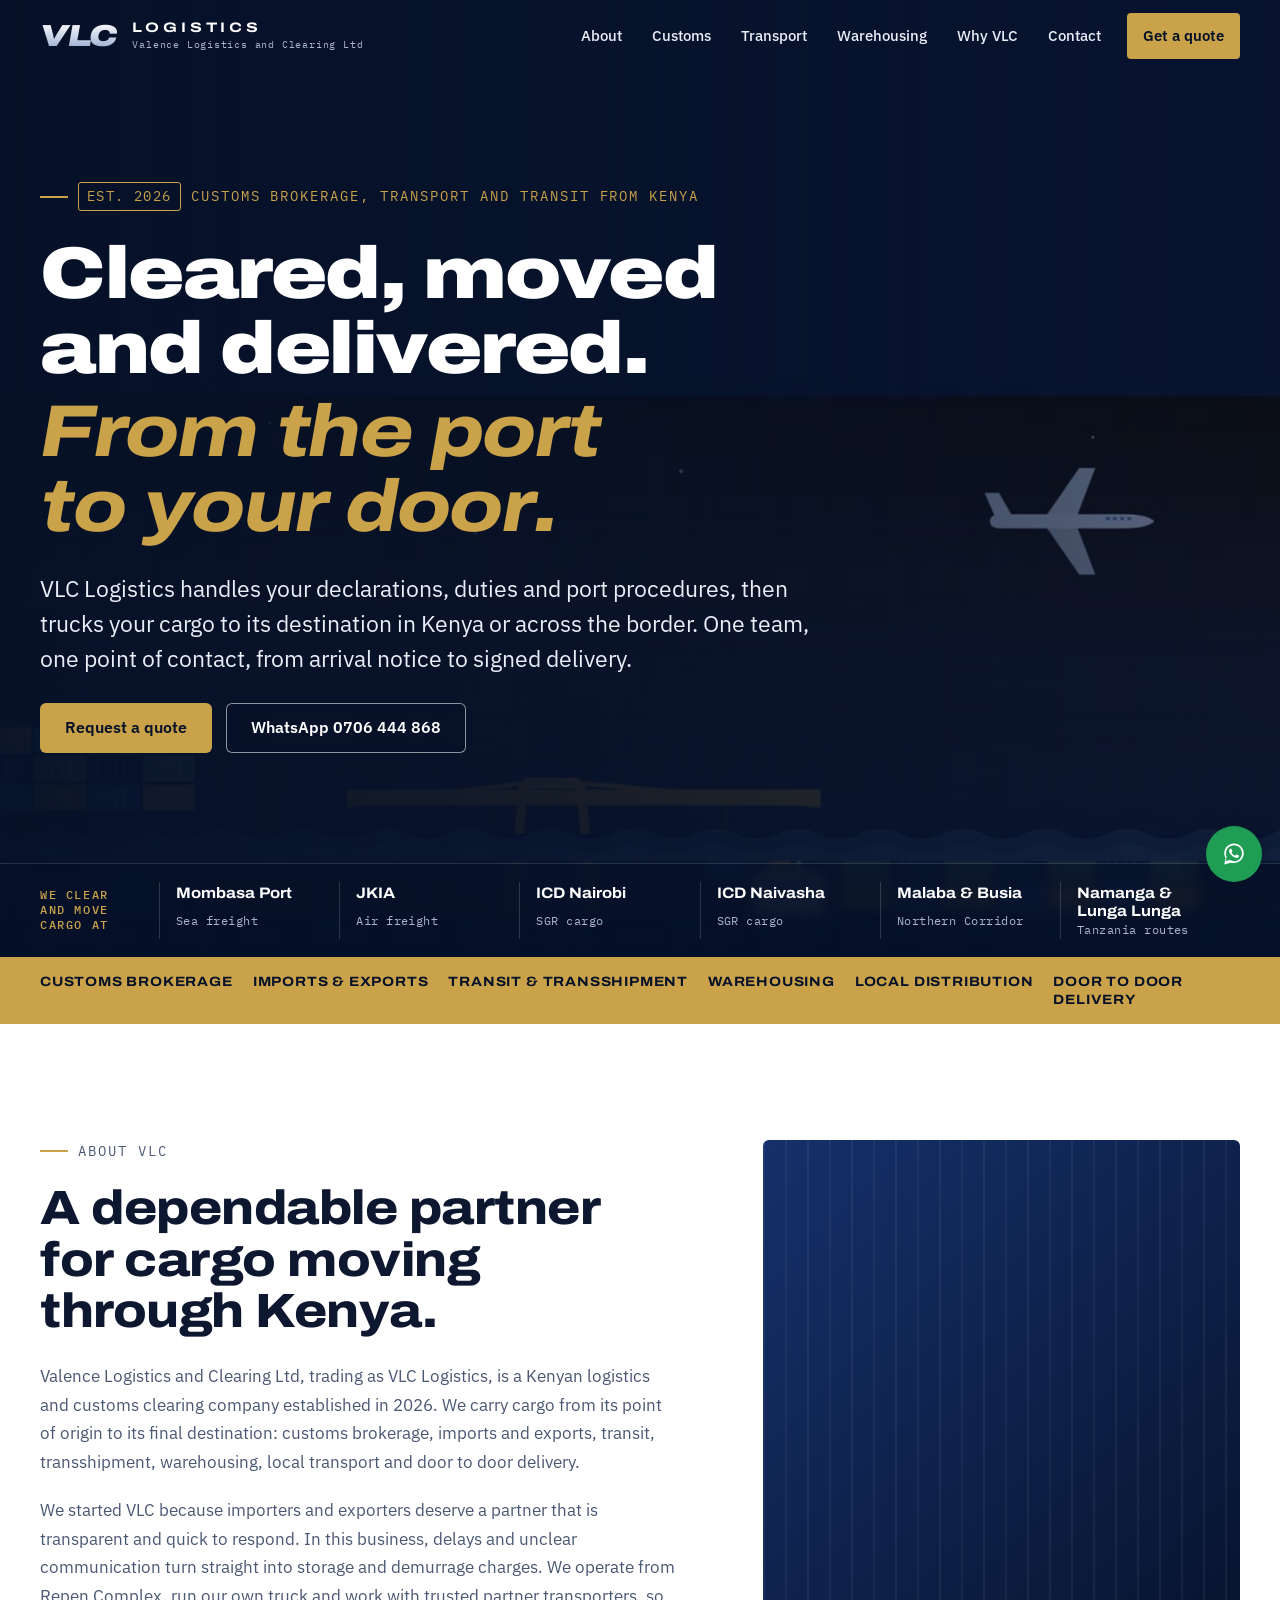
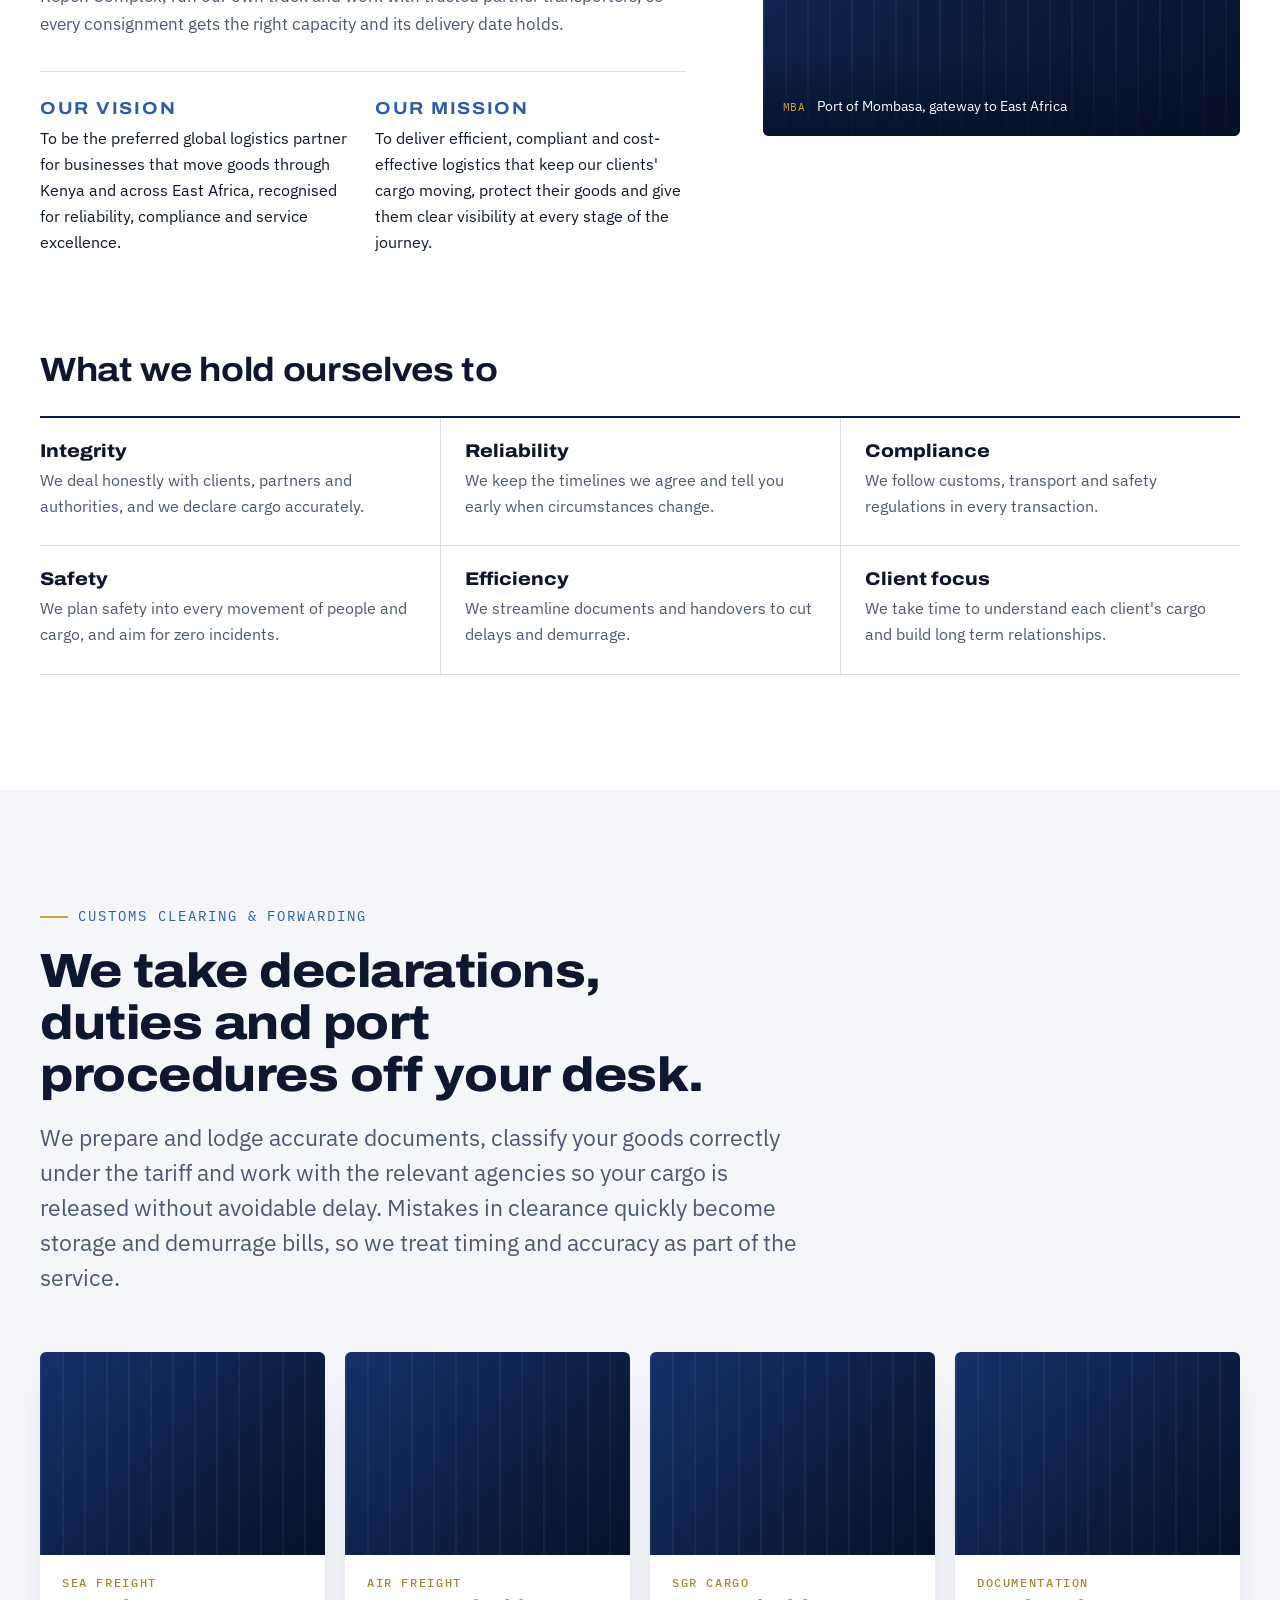
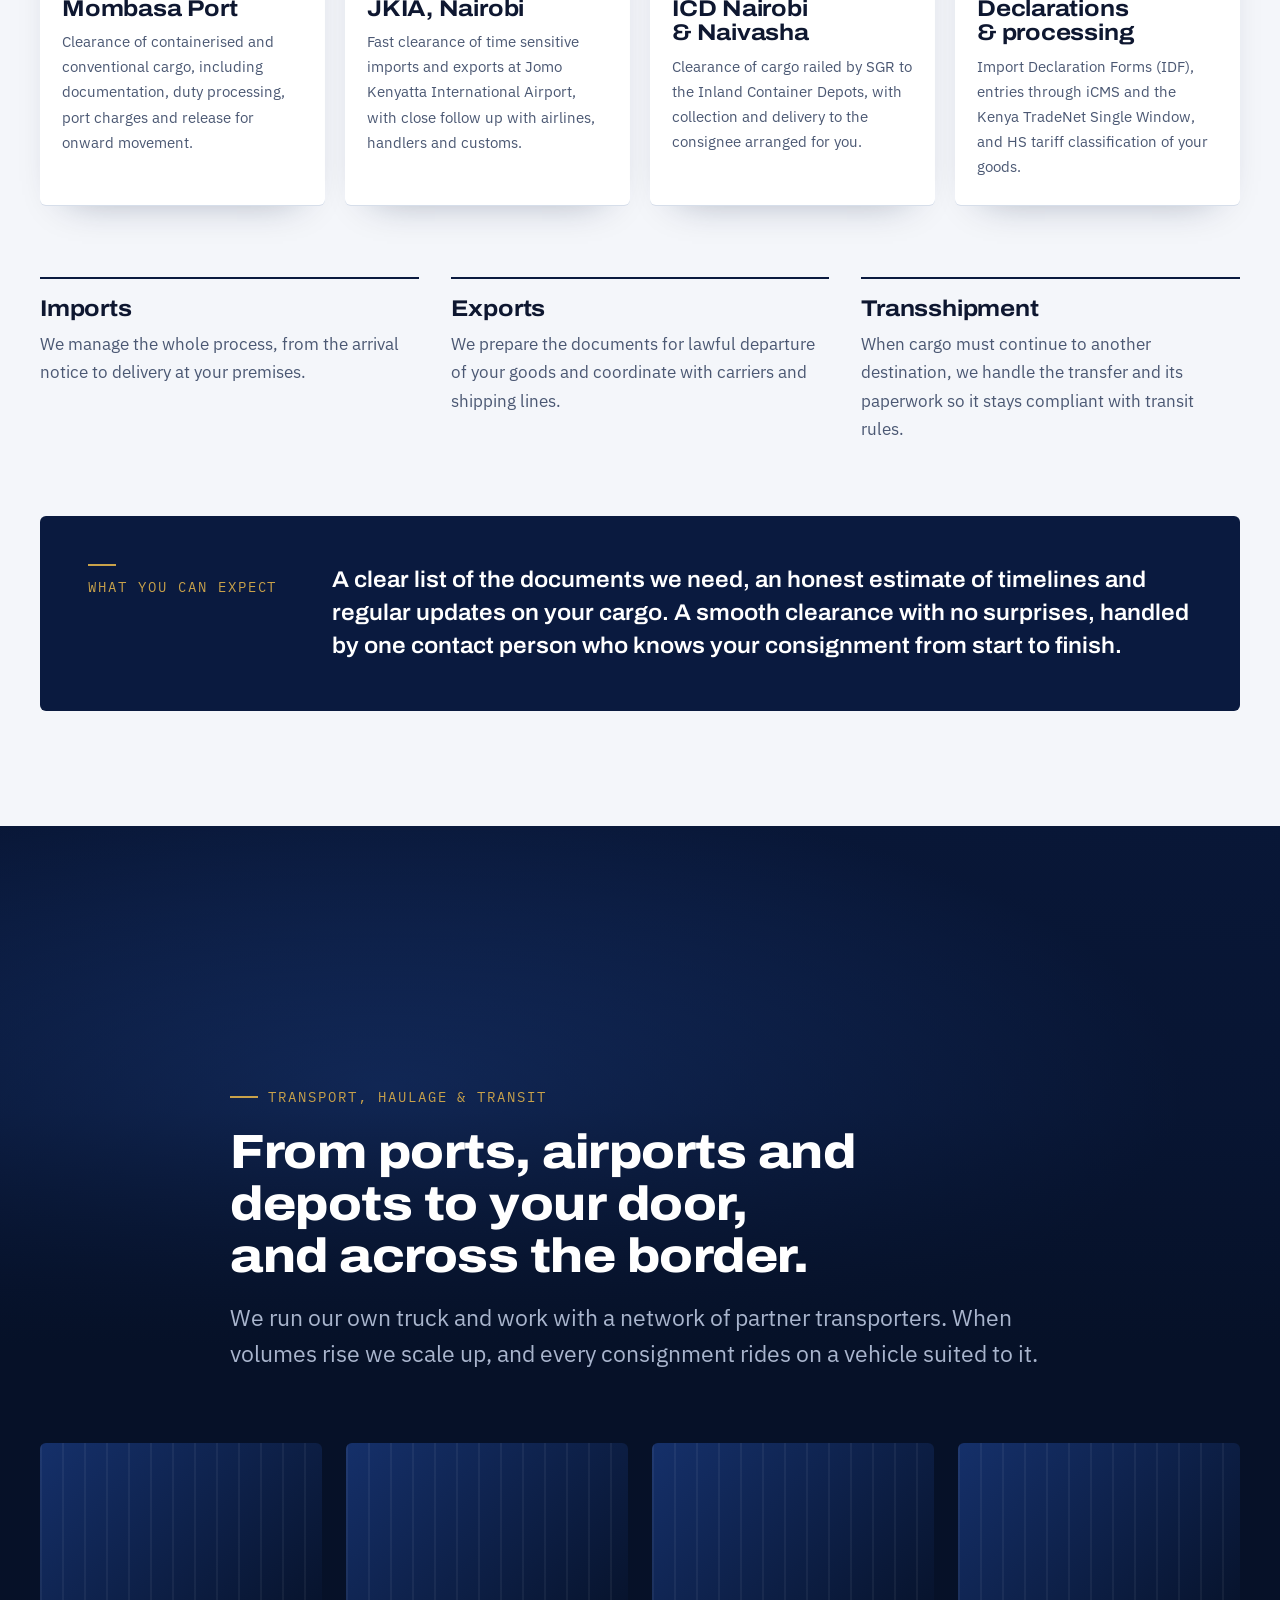
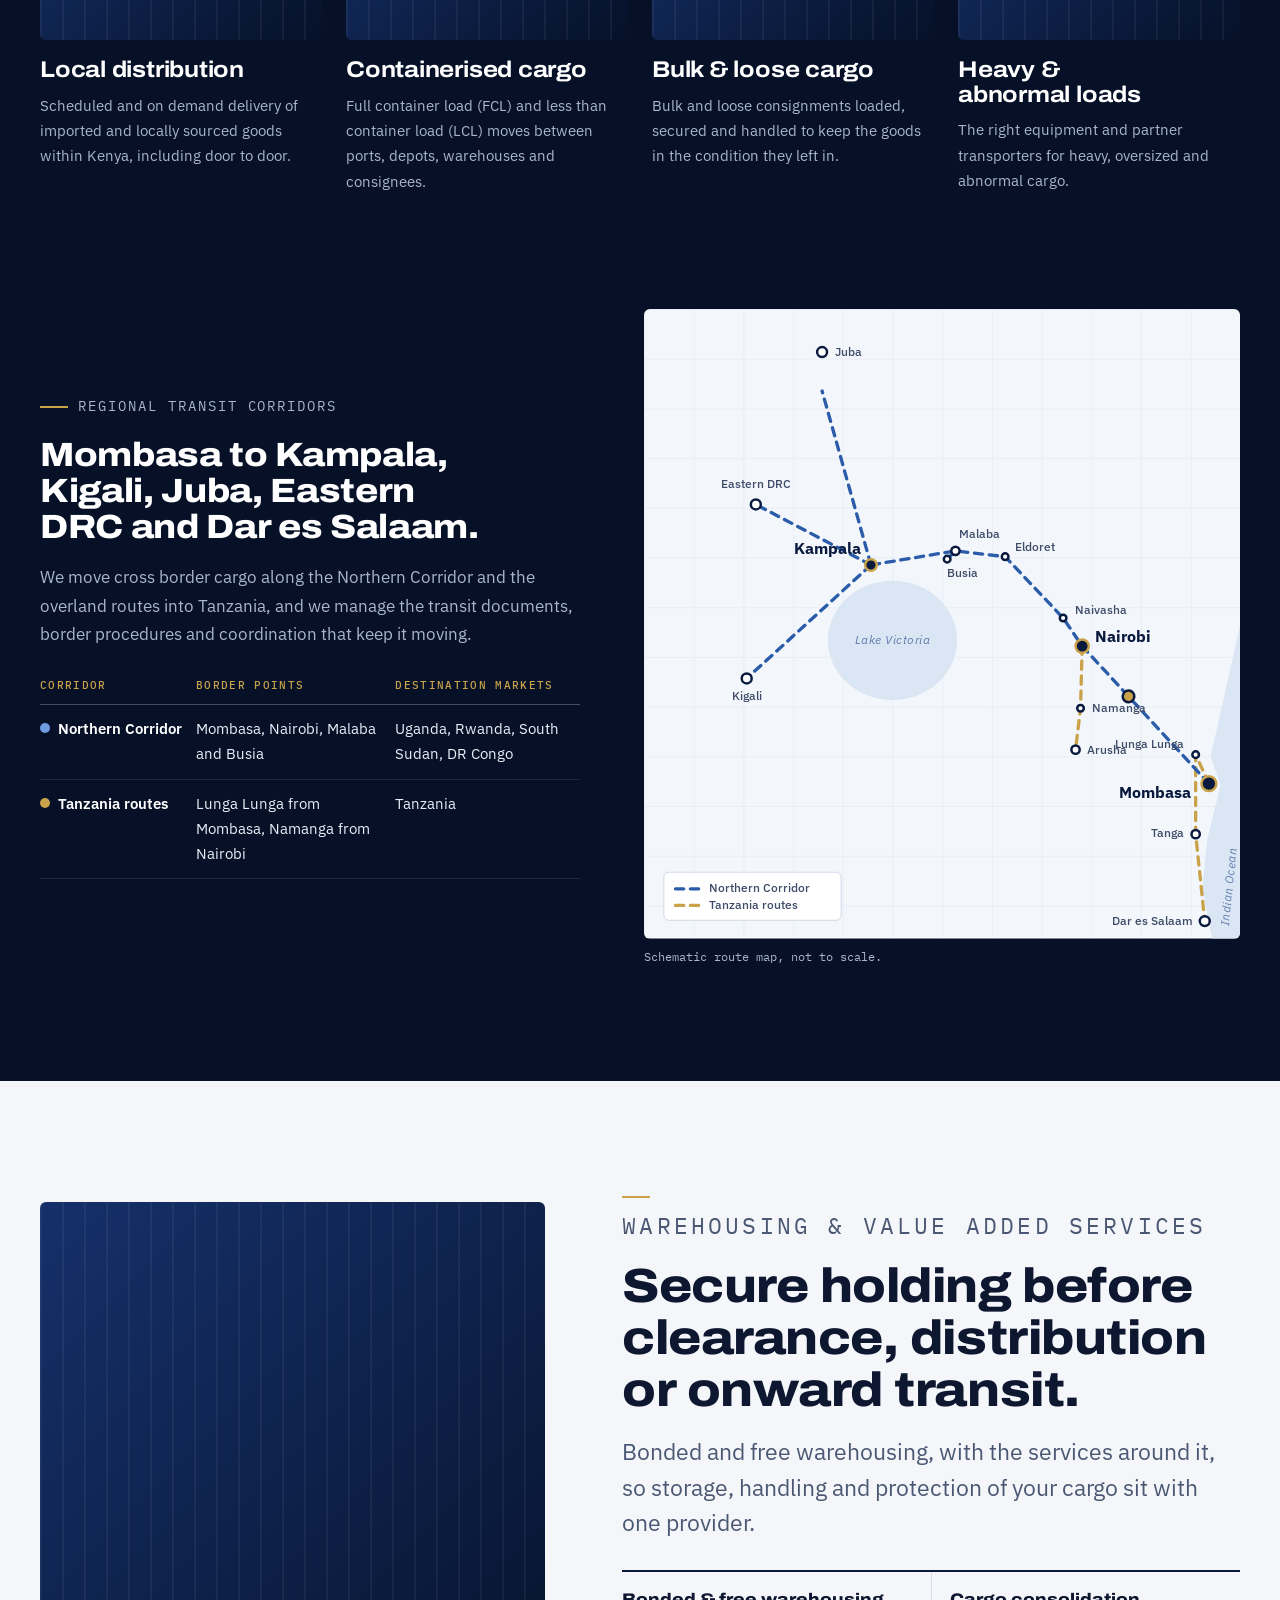
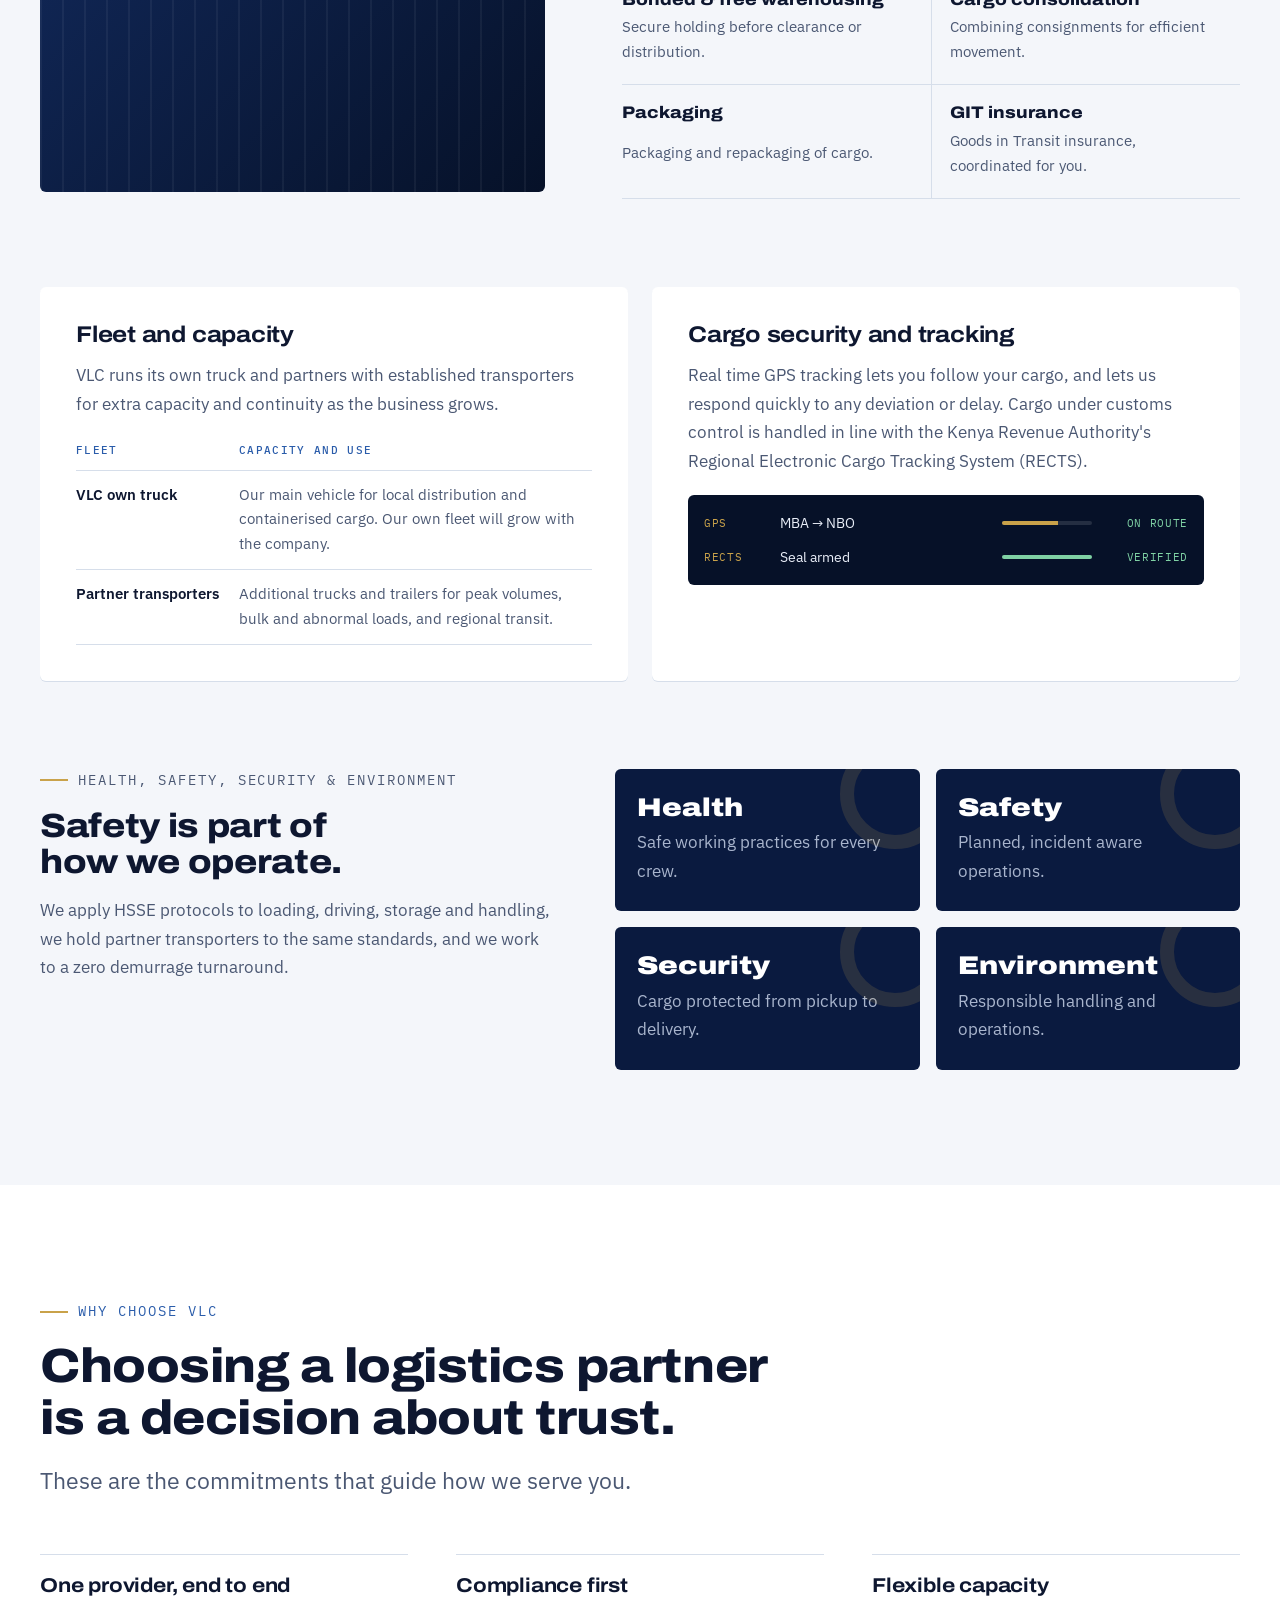
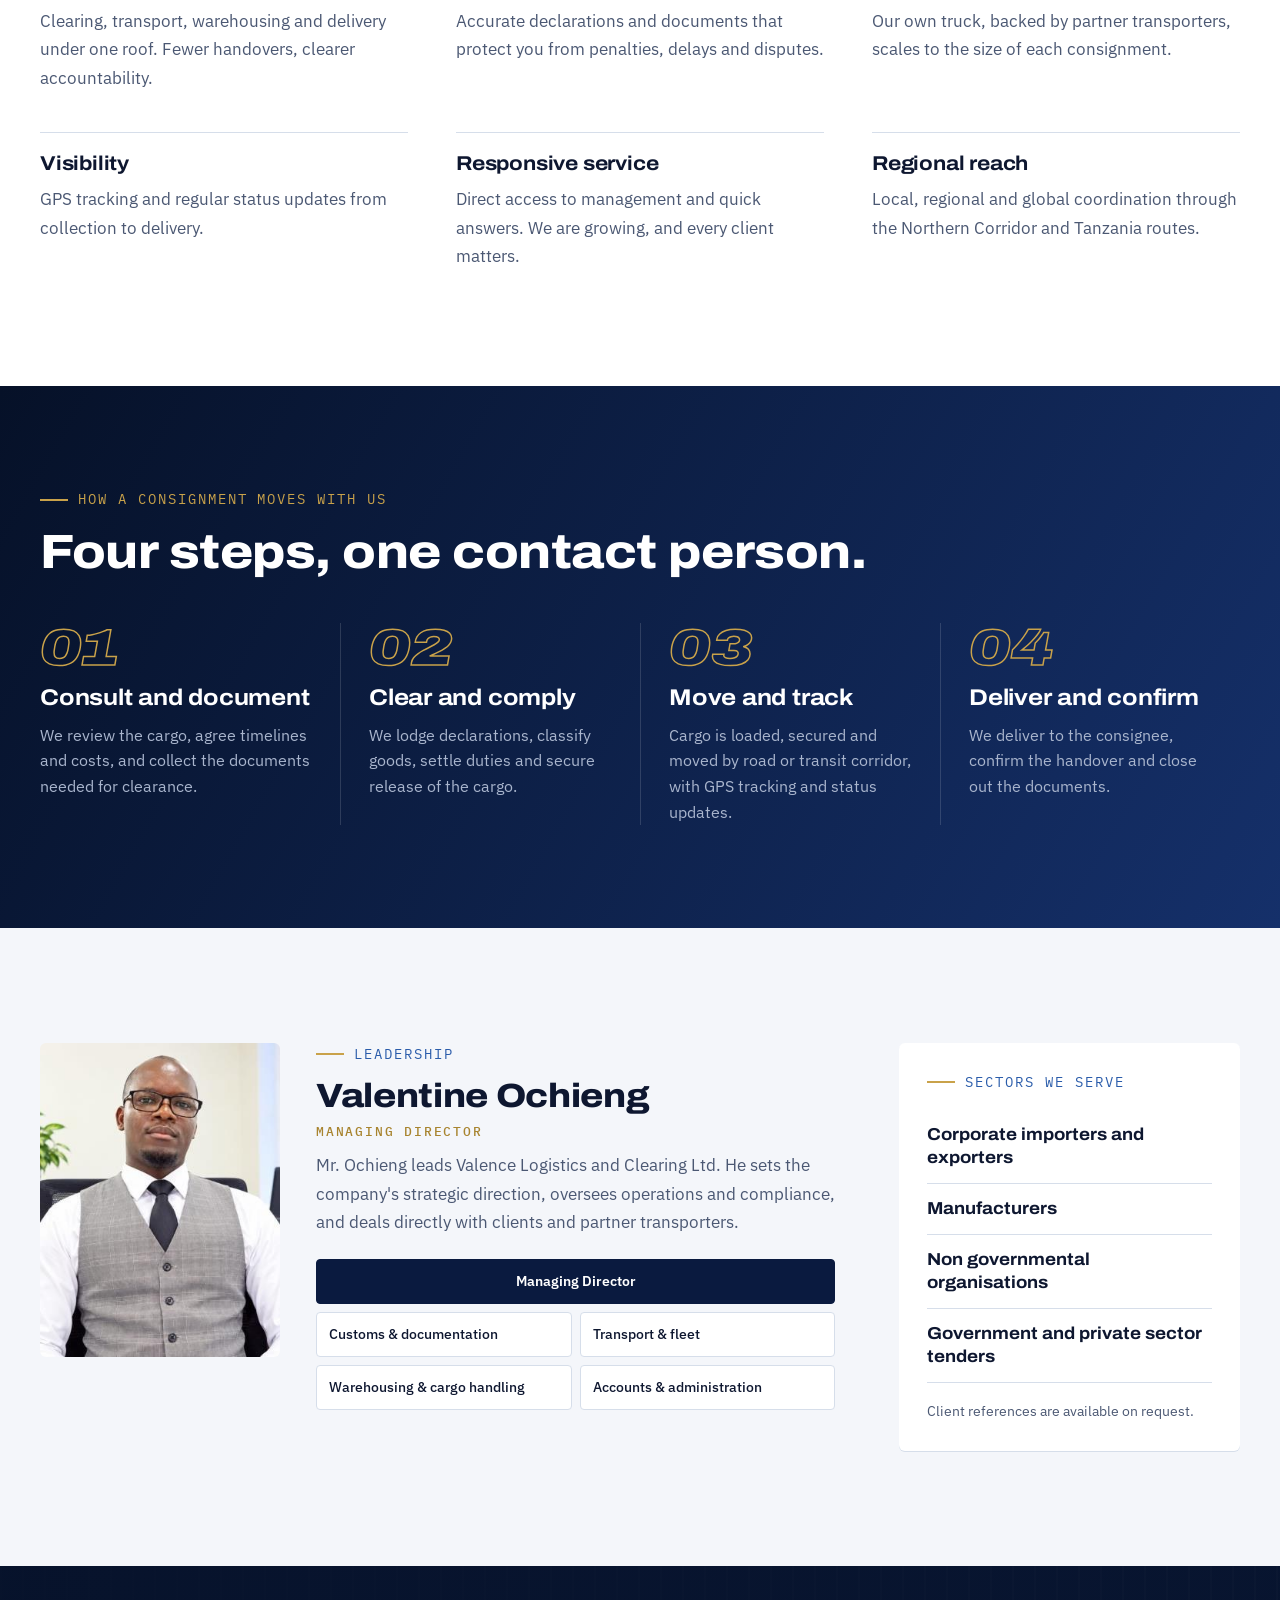
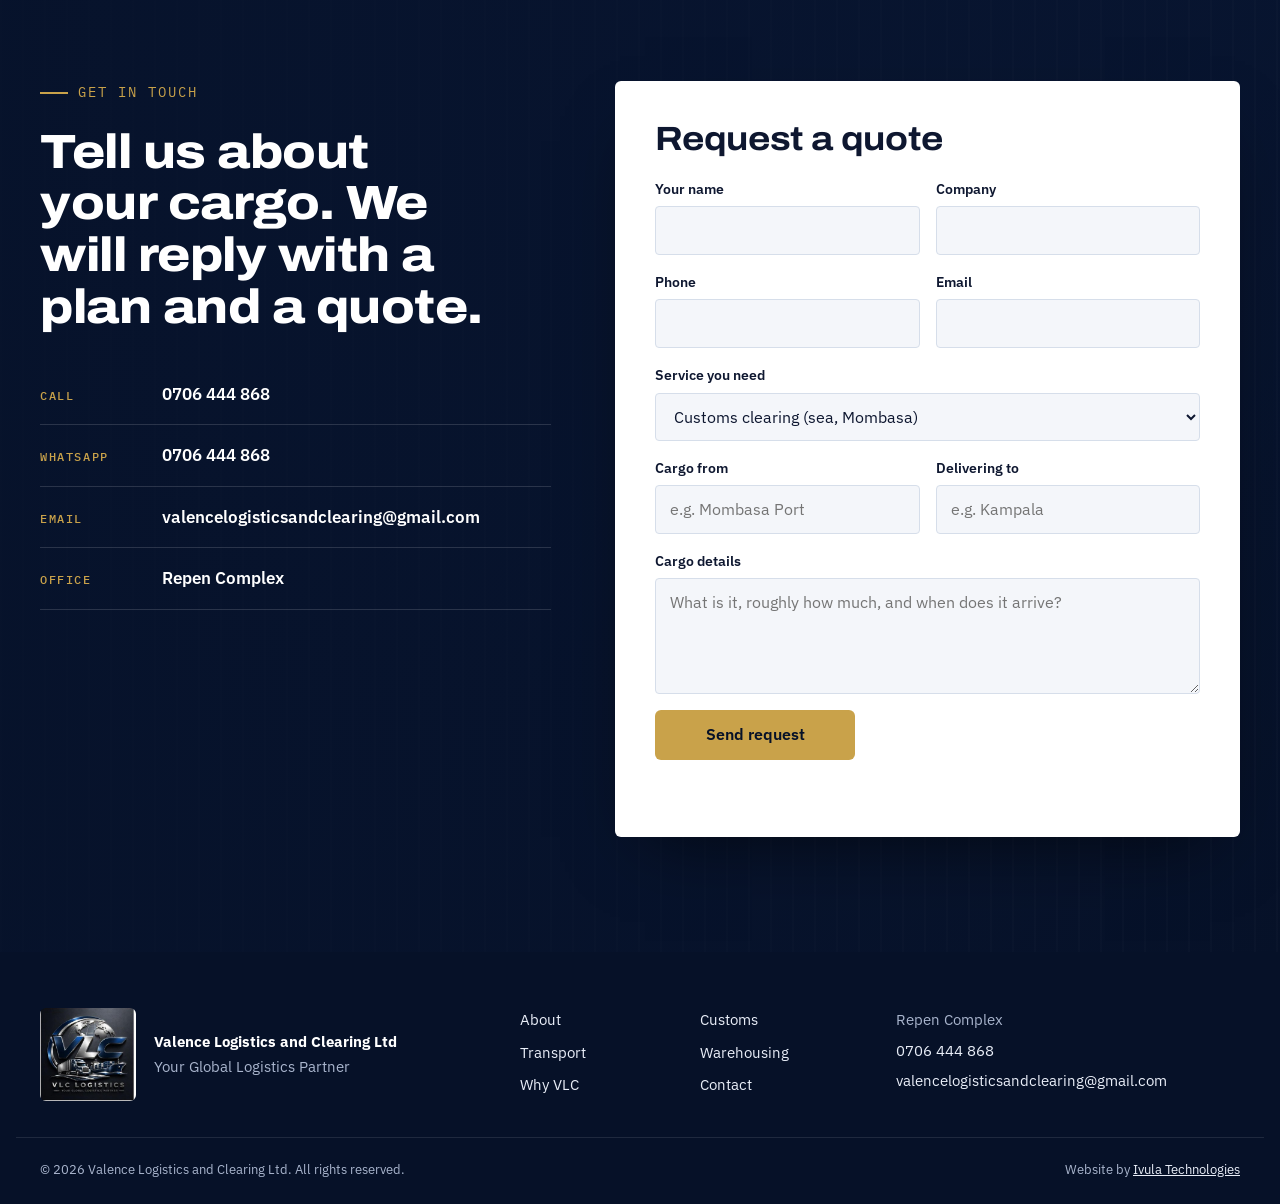
==== site/index.html @ 2a6b3eb6 "Add VLC Logistics website One-page static site with hero background video, services, transit corrido" ====
<!doctype html>
<html lang="en">
<head>
<meta charset="utf-8">
<meta name="viewport" content="width=device-width, initial-scale=1, viewport-fit=cover">
<title>VLC Logistics | Customs Clearing, Transport and Transit in Kenya</title>
<meta name="description" content="Valence Logistics and Clearing Ltd (VLC Logistics) clears, moves and delivers cargo through Mombasa Port, JKIA and the Nairobi and Naivasha ICDs, with road transit to Uganda, Rwanda, South Sudan, DR Congo and Tanzania.">
<meta name="theme-color" content="#0a1a3f">
<link rel="icon" href="assets/img/favicon.svg" type="image/svg+xml">
<link rel="apple-touch-icon" href="assets/img/vlc-logo-320.jpg">
<meta property="og:type" content="website">
<meta property="og:title" content="VLC Logistics | Your Global Logistics Partner">
<meta property="og:description" content="Customs brokerage, imports and exports, transit, warehousing and door to door delivery from Kenya across East Africa.">
<meta property="og:image" content="assets/img/og.jpg">
<link rel="preconnect" href="https://fonts.googleapis.com">
<link rel="preconnect" href="https://fonts.gstatic.com" crossorigin>
<link rel="preconnect" href="https://images.unsplash.com">
<link href="https://fonts.googleapis.com/css2?family=Archivo:ital,wdth,wght@0,62..125,400..900;1,62..125,700..900&family=IBM+Plex+Mono:wght@400;500&family=IBM+Plex+Sans:wght@400;500;600&display=swap" rel="stylesheet">
<link rel="stylesheet" href="assets/css/site.css">
<script type="application/ld+json">
{
  "@context": "https://schema.org",
  "@type": "MovingCompany",
  "name": "VLC Logistics",
  "legalName": "Valence Logistics and Clearing Ltd",
  "slogan": "Your Global Logistics Partner",
  "foundingDate": "2026",
  "telephone": "+254706444868",
  "email": "valencelogisticsandclearing@gmail.com",
  "address": {"@type": "PostalAddress", "streetAddress": "Repen Complex", "addressCountry": "KE"},
  "areaServed": ["Kenya", "Uganda", "Rwanda", "South Sudan", "Democratic Republic of the Congo", "Tanzania"],
  "founder": {"@type": "Person", "name": "Valentine Ochieng", "jobTitle": "Managing Director"}
}
</script>
</head>
<body>
<a class="skip" href="#main">Skip to content</a>

<header class="site-header" id="top">
  <div class="wrap header-row">
    <a class="brand" href="#top" aria-label="VLC Logistics home">
      <span class="brand-mark">VLC</span>
      <span class="brand-text">Logistics<small>Valence Logistics and Clearing Ltd</small></span>
    </a>
    <nav class="nav" id="nav" aria-label="Main">
      <a href="#about">About</a>
      <a href="#customs">Customs</a>
      <a href="#transport">Transport</a>
      <a href="#warehousing">Warehousing</a>
      <a href="#why">Why VLC</a>
      <a href="#contact">Contact</a>
      <a class="nav-cta" href="#quote">Get a quote</a>
    </nav>
    <button class="menu-btn" id="menuBtn" aria-controls="nav" aria-expanded="false"><span></span><span></span><span class="sr">Menu</span></button>
  </div>
</header>

<main id="main">

<!-- HERO -->
<section class="hero" aria-label="Introduction">
  <video class="hero-video" autoplay muted loop playsinline preload="metadata" poster="assets/img/hero-poster.jpg" aria-hidden="true">
    <source src="assets/media/hero.mp4" type="video/mp4">
    <source src="https://assets.mixkit.co/videos/31019/31019-1080.mp4" type="video/mp4">
    <source src="https://assets.mixkit.co/videos/31019/31019-720.mp4" type="video/mp4">
  </video>
  <div class="hero-shade" aria-hidden="true"></div>
  <div class="wrap hero-inner">
    <p class="eyebrow on-dark"><span class="tag">Est. 2026</span> Customs brokerage, transport and transit from Kenya</p>
    <h1>Cleared, moved and delivered. <em>From the port to your door.</em></h1>
    <p class="lede">VLC Logistics handles your declarations, duties and port procedures, then trucks your cargo to its destination in Kenya or across the border. One team, one point of contact, from arrival notice to signed delivery.</p>
    <div class="hero-actions">
      <a class="btn btn-gold" href="#quote">Request a quote</a>
      <a class="btn btn-ghost" href="https://wa.me/254706444868?text=Hello%20VLC%20Logistics%2C%20I%20would%20like%20a%20quote." target="_blank" rel="noopener">WhatsApp 0706 444 868</a>
    </div>
  </div>
  <div class="hero-points" aria-label="Where we clear and move cargo">
    <div class="wrap points-row">
      <span class="points-label">We clear and move cargo at</span>
      <ul class="points">
        <li><b>Mombasa Port</b><span>Sea freight</span></li>
        <li><b>JKIA</b><span>Air freight</span></li>
        <li><b>ICD Nairobi</b><span>SGR cargo</span></li>
        <li><b>ICD Naivasha</b><span>SGR cargo</span></li>
        <li><b>Malaba &amp; Busia</b><span>Northern Corridor</span></li>
        <li><b>Namanga &amp; Lunga Lunga</b><span>Tanzania routes</span></li>
      </ul>
    </div>
  </div>
</section>

<!-- SERVICES STRIP -->
<section class="services-strip" aria-label="What we do">
  <div class="wrap strip-row">
    <a href="#customs">Customs brokerage</a>
    <a href="#customs">Imports &amp; exports</a>
    <a href="#transport">Transit &amp; transshipment</a>
    <a href="#warehousing">Warehousing</a>
    <a href="#transport">Local distribution</a>
    <a href="#transport">Door to door delivery</a>
  </div>
</section>

<!-- ABOUT -->
<section class="section about" id="about">
  <div class="wrap about-grid">
    <div class="about-copy">
      <p class="eyebrow">About VLC</p>
      <h2>A dependable partner for cargo moving through Kenya.</h2>
      <p>Valence Logistics and Clearing Ltd, trading as VLC Logistics, is a Kenyan logistics and customs clearing company established in 2026. We carry cargo from its point of origin to its final destination: customs brokerage, imports and exports, transit, transshipment, warehousing, local transport and door to door delivery.</p>
      <p>We started VLC because importers and exporters deserve a partner that is transparent and quick to respond. In this business, delays and unclear communication turn straight into storage and demurrage charges. We operate from Repen Complex, run our own truck and work with trusted partner transporters, so every consignment gets the right capacity and its delivery date holds.</p>
      <div class="vm">
        <div>
          <h3>Our vision</h3>
          <p>To be the preferred global logistics partner for businesses that move goods through Kenya and across East Africa, recognised for reliability, compliance and service excellence.</p>
        </div>
        <div>
          <h3>Our mission</h3>
          <p>To deliver efficient, compliant and cost-effective logistics that keep our clients' cargo moving, protect their goods and give them clear visibility at every stage of the journey.</p>
        </div>
      </div>
    </div>
    <figure class="about-photo ph">
      <img src="https://images.unsplash.com/photo-1606185540834-d6e7483ee1a4?auto=format&fit=crop&w=1200&q=75" alt="A container ship under way at sea" loading="lazy" width="1200" height="1500">
      <figcaption><span class="mono">MBA</span> Port of Mombasa, gateway to East Africa</figcaption>
    </figure>
  </div>

  <div class="wrap values">
    <h3 class="values-title">What we hold ourselves to</h3>
    <dl class="values-grid">
      <div><dt>Integrity</dt><dd>We deal honestly with clients, partners and authorities, and we declare cargo accurately.</dd></div>
      <div><dt>Reliability</dt><dd>We keep the timelines we agree and tell you early when circumstances change.</dd></div>
      <div><dt>Compliance</dt><dd>We follow customs, transport and safety regulations in every transaction.</dd></div>
      <div><dt>Safety</dt><dd>We plan safety into every movement of people and cargo, and aim for zero incidents.</dd></div>
      <div><dt>Efficiency</dt><dd>We streamline documents and handovers to cut delays and demurrage.</dd></div>
      <div><dt>Client focus</dt><dd>We take time to understand each client's cargo and build long term relationships.</dd></div>
    </dl>
  </div>
</section>

<!-- CUSTOMS -->
<section class="section customs" id="customs">
  <div class="wrap">
    <div class="section-head">
      <p class="eyebrow">Customs clearing &amp; forwarding</p>
      <h2>We take declarations, duties and port procedures off your desk.</h2>
      <p class="section-lede">We prepare and lodge accurate documents, classify your goods correctly under the tariff and work with the relevant agencies so your cargo is released without avoidable delay. Mistakes in clearance quickly become storage and demurrage bills, so we treat timing and accuracy as part of the service.</p>
    </div>

    <div class="cards cards-4">
      <article class="card">
        <div class="card-img ph"><img src="https://images.unsplash.com/photo-1769837496184-32831581c55a?auto=format&fit=crop&w=900&q=72" alt="Container ship berthed under gantry cranes" loading="lazy" width="900" height="640"></div>
        <div class="card-body">
          <p class="code">Sea freight</p>
          <h3>Mombasa Port</h3>
          <p>Clearance of containerised and conventional cargo, including documentation, duty processing, port charges and release for onward movement.</p>
        </div>
      </article>
      <article class="card">
        <div class="card-img ph"><img src="https://images.unsplash.com/photo-1775449053619-89b5265f611a?auto=format&fit=crop&w=900&q=72" alt="Cargo aircraft on the apron with loading stairs" loading="lazy" width="900" height="640"></div>
        <div class="card-body">
          <p class="code">Air freight</p>
          <h3>JKIA, Nairobi</h3>
          <p>Fast clearance of time sensitive imports and exports at Jomo Kenyatta International Airport, with close follow up with airlines, handlers and customs.</p>
        </div>
      </article>
      <article class="card">
        <div class="card-img ph"><img src="https://images.unsplash.com/photo-1678182451047-196f22a4143e?auto=format&fit=crop&w=900&q=72" alt="Rows of stacked shipping containers in a depot" loading="lazy" width="900" height="640"></div>
        <div class="card-body">
          <p class="code">SGR cargo</p>
          <h3>ICD Nairobi &amp; Naivasha</h3>
          <p>Clearance of cargo railed by SGR to the Inland Container Depots, with collection and delivery to the consignee arranged for you.</p>
        </div>
      </article>
      <article class="card">
        <div class="card-img ph"><img src="https://images.unsplash.com/photo-1554224155-cfa08c2a758f?auto=format&fit=crop&w=900&q=72" alt="Forms and a pen on a desk" loading="lazy" width="900" height="640"></div>
        <div class="card-body">
          <p class="code">Documentation</p>
          <h3>Declarations &amp; processing</h3>
          <p>Import Declaration Forms (IDF), entries through iCMS and the Kenya TradeNet Single Window, and HS tariff classification of your goods.</p>
        </div>
      </article>
    </div>

    <div class="flow3">
      <div>
        <h3>Imports</h3>
        <p>We manage the whole process, from the arrival notice to delivery at your premises.</p>
      </div>
      <div>
        <h3>Exports</h3>
        <p>We prepare the documents for lawful departure of your goods and coordinate with carriers and shipping lines.</p>
      </div>
      <div>
        <h3>Transshipment</h3>
        <p>When cargo must continue to another destination, we handle the transfer and its paperwork so it stays compliant with transit rules.</p>
      </div>
    </div>

    <div class="expect">
      <p class="eyebrow">What you can expect</p>
      <p class="expect-text">A clear list of the documents we need, an honest estimate of timelines and regular updates on your cargo. A smooth clearance with no surprises, handled by one contact person who knows your consignment from start to finish.</p>
    </div>
  </div>
</section>

<!-- TRANSPORT -->
<section class="section transport" id="transport">
  <div class="band-video" aria-hidden="true">
    <video autoplay muted loop playsinline preload="none" data-lazy-video>
      <source data-src="assets/media/road.mp4" type="video/mp4">
      <source data-src="https://assets.mixkit.co/videos/52447/52447-720.mp4" type="video/mp4">
    </video>
  </div>
  <div class="wrap transport-head">
    <p class="eyebrow on-dark">Transport, haulage &amp; transit</p>
    <h2>From ports, airports and depots to your door, and across the border.</h2>
    <p class="section-lede on-dark">We run our own truck and work with a network of partner transporters. When volumes rise we scale up, and every consignment rides on a vehicle suited to it.</p>
  </div>

  <div class="wrap">
    <div class="haul">
      <article class="haul-item">
        <div class="haul-img ph"><img src="https://images.unsplash.com/photo-1670509295484-df0c2512fec4?auto=format&fit=crop&w=800&q=72" alt="A truck on the open road" loading="lazy" width="800" height="560"></div>
        <h3>Local distribution</h3>
        <p>Scheduled and on demand delivery of imported and locally sourced goods within Kenya, including door to door.</p>
      </article>
      <article class="haul-item">
        <div class="haul-img ph"><img src="https://images.unsplash.com/photo-1605732562742-3023a888e56e?auto=format&fit=crop&w=800&q=72" alt="Stacked orange shipping containers" loading="lazy" width="800" height="560"></div>
        <h3>Containerised cargo</h3>
        <p>Full container load (FCL) and less than container load (LCL) moves between ports, depots, warehouses and consignees.</p>
      </article>
      <article class="haul-item">
        <div class="haul-img ph"><img src="https://images.unsplash.com/photo-1766785368863-f2188a8c8b32?auto=format&fit=crop&w=800&q=72" alt="Two trucks travelling on a highway" loading="lazy" width="800" height="560"></div>
        <h3>Bulk &amp; loose cargo</h3>
        <p>Bulk and loose consignments loaded, secured and handled to keep the goods in the condition they left in.</p>
      </article>
      <article class="haul-item">
        <div class="haul-img ph"><img src="https://images.unsplash.com/photo-1528797249377-0257bfb1a183?auto=format&fit=crop&w=800&q=72" alt="A heavy truck driving through a forest road" loading="lazy" width="800" height="560"></div>
        <h3>Heavy &amp; abnormal loads</h3>
        <p>The right equipment and partner transporters for heavy, oversized and abnormal cargo.</p>
      </article>
    </div>
  </div>

  <div class="wrap corridors" id="corridors">
    <div class="corridor-copy">
      <p class="eyebrow">Regional transit corridors</p>
      <h2>Mombasa to Kampala, Kigali, Juba, Eastern DRC and Dar es Salaam.</h2>
      <p>We move cross border cargo along the Northern Corridor and the overland routes into Tanzania, and we manage the transit documents, border procedures and coordination that keep it moving.</p>
      <div class="table-wrap">
        <table class="corridor-table">
          <thead><tr><th scope="col">Corridor</th><th scope="col">Border points</th><th scope="col">Destination markets</th></tr></thead>
          <tbody>
            <tr><th scope="row"><span class="dot dot-blue"></span>Northern Corridor</th><td>Mombasa, Nairobi, Malaba and Busia</td><td>Uganda, Rwanda, South Sudan, DR Congo</td></tr>
            <tr><th scope="row"><span class="dot dot-gold"></span>Tanzania routes</th><td>Lunga Lunga from Mombasa, Namanga from Nairobi</td><td>Tanzania</td></tr>
          </tbody>
        </table>
      </div>
    </div>
    <figure class="map" aria-label="Schematic map of VLC transit corridors">
      <svg viewBox="0 0 720 760" role="img" aria-labelledby="mapTitle">
        <title id="mapTitle">Northern Corridor from Mombasa through Nairobi, Malaba and Busia to Kampala, Kigali, Juba and Eastern DRC, and Tanzania routes through Lunga Lunga and Namanga to Tanga, Arusha and Dar es Salaam.</title>
        <defs>
          <pattern id="grid" width="60" height="60" patternUnits="userSpaceOnUse"><path d="M60 0H0V60" fill="none" stroke="#c9d3e6" stroke-width="1"/></pattern>
        </defs>
        <rect width="720" height="760" fill="#f3f6fb"/>
        <rect width="720" height="760" fill="url(#grid)" opacity=".6"/>
        <!-- Indian Ocean -->
        <path d="M720 380 L700 470 L684 540 L696 575 L680 640 L674 700 L686 760 L720 760 Z" fill="#dbe6f5"/>
        <text x="706" y="745" class="m-sea" text-anchor="start" transform="rotate(-84 706 745)">Indian Ocean</text>
        <!-- Lake Victoria -->
        <ellipse cx="300" cy="400" rx="78" ry="72" fill="#dbe6f5"/>
        <text x="300" y="404" class="m-sea" text-anchor="middle">Lake Victoria</text>
        <!-- Tanzania routes -->
        <path class="route route-gold" d="M682 573 L666 538 L666 634 L677 739"/>
        <path class="route route-gold" d="M529 407 L527 482 L521 532"/>
        <!-- Northern Corridor -->
        <path id="nc" class="route route-blue" d="M682 573 L529 407 L506 373 L436 299 L376 292 L274 309"/>
        <path class="route route-blue" d="M376 292 L366 302"/>
        <path class="route route-blue" d="M274 309 L124 446"/>
        <path class="route route-blue" d="M274 309 L215 99"/>
        <path class="route route-blue" d="M274 309 L135 236"/>
        <circle r="7" class="truck"><animateMotion dur="14s" repeatCount="indefinite" rotate="auto"><mpath href="#nc"/></animateMotion></circle>
        <!-- Nodes -->
        <g class="nodes">
          <circle cx="682" cy="573" r="9" class="hub"/><text x="660" y="590" text-anchor="end" class="m-hub">Mombasa</text>
          <circle cx="529" cy="407" r="8" class="hub"/><text x="545" y="402" class="m-hub">Nairobi</text>
          <circle cx="506" cy="373" r="4"/><text x="520" y="368" class="m-lbl">Naivasha</text>
          <circle cx="436" cy="299" r="4"/><text x="448" y="292" class="m-lbl">Eldoret</text>
          <circle cx="376" cy="292" r="5"/><text x="380" y="276" class="m-lbl">Malaba</text>
          <circle cx="366" cy="302" r="4"/><text x="366" y="324" class="m-lbl">Busia</text>
          <circle cx="274" cy="309" r="7" class="hub"/><text x="262" y="296" text-anchor="end" class="m-hub">Kampala</text>
          <circle cx="124" cy="446" r="6"/><text x="124" y="472" text-anchor="middle" class="m-lbl">Kigali</text>
          <circle cx="215" cy="52" r="6"/><text x="231" y="57" class="m-lbl">Juba</text>
          <circle cx="135" cy="236" r="6"/><text x="135" y="216" text-anchor="middle" class="m-lbl">Eastern DRC</text>
          <circle cx="666" cy="538" r="4"/><text x="652" y="530" text-anchor="end" class="m-lbl">Lunga Lunga</text>
          <circle cx="666" cy="634" r="5"/><text x="652" y="638" text-anchor="end" class="m-lbl">Tanga</text>
          <circle cx="677" cy="739" r="6"/><text x="663" y="744" text-anchor="end" class="m-lbl">Dar es Salaam</text>
          <circle cx="527" cy="482" r="4"/><text x="541" y="487" class="m-lbl">Namanga</text>
          <circle cx="521" cy="532" r="5"/><text x="535" y="537" class="m-lbl">Arusha</text>
        </g>
        <g class="legend" transform="translate(24 680)">
          <rect width="214" height="58" rx="6" fill="#ffffff" stroke="#c9d3e6"/>
          <line x1="14" y1="20" x2="44" y2="20" class="route route-blue"/><text x="54" y="24" class="m-lbl">Northern Corridor</text>
          <line x1="14" y1="40" x2="44" y2="40" class="route route-gold"/><text x="54" y="44" class="m-lbl">Tanzania routes</text>
        </g>
      </svg>
      <figcaption>Schematic route map, not to scale.</figcaption>
    </figure>
  </div>
</section>

<!-- WAREHOUSING, FLEET, SAFETY -->
<section class="section warehousing" id="warehousing">
  <div class="wrap wh-grid">
    <figure class="wh-photo ph">
      <img src="https://images.unsplash.com/photo-1553413077-190dd305871c?auto=format&fit=crop&w=1200&q=75" alt="Interior of a large warehouse with racking" loading="lazy" width="1200" height="1400">
    </figure>
    <div class="wh-copy">
      <p class="eyebrow">Warehousing &amp; value added services</p>
      <h2>Secure holding before clearance, distribution or onward transit.</h2>
      <p>Bonded and free warehousing, with the services around it, so storage, handling and protection of your cargo sit with one provider.</p>
      <ul class="vas">
        <li><b>Bonded &amp; free warehousing</b><span>Secure holding before clearance or distribution.</span></li>
        <li><b>Cargo consolidation</b><span>Combining consignments for efficient movement.</span></li>
        <li><b>Packaging</b><span>Packaging and repackaging of cargo.</span></li>
        <li><b>GIT insurance</b><span>Goods in Transit insurance, coordinated for you.</span></li>
      </ul>
    </div>
  </div>

  <div class="wrap fleet-grid">
    <div class="fleet">
      <h3>Fleet and capacity</h3>
      <p>VLC runs its own truck and partners with established transporters for extra capacity and continuity as the business grows.</p>
      <div class="table-wrap">
        <table class="fleet-table">
          <thead><tr><th scope="col">Fleet</th><th scope="col">Capacity and use</th></tr></thead>
          <tbody>
            <tr><th scope="row">VLC own truck</th><td>Our main vehicle for local distribution and containerised cargo. Our own fleet will grow with the company.</td></tr>
            <tr><th scope="row">Partner transporters</th><td>Additional trucks and trailers for peak volumes, bulk and abnormal loads, and regional transit.</td></tr>
          </tbody>
        </table>
      </div>
    </div>
    <div class="tracking">
      <h3>Cargo security and tracking</h3>
      <p>Real time GPS tracking lets you follow your cargo, and lets us respond quickly to any deviation or delay. Cargo under customs control is handled in line with the Kenya Revenue Authority's Regional Electronic Cargo Tracking System (RECTS).</p>
      <div class="gps" aria-hidden="true">
        <span class="gps-row"><span class="mono">GPS</span> MBA &rarr; NBO <i class="bar"><i></i></i> <span class="mono">ON ROUTE</span></span>
        <span class="gps-row"><span class="mono">RECTS</span> Seal armed <i class="bar full"><i></i></i> <span class="mono">VERIFIED</span></span>
      </div>
    </div>
  </div>

  <div class="wrap hsse">
    <div class="hsse-head">
      <p class="eyebrow">Health, safety, security &amp; environment</p>
      <h2>Safety is part of how we operate.</h2>
      <p>We apply HSSE protocols to loading, driving, storage and handling, we hold partner transporters to the same standards, and we work to a zero demurrage turnaround.</p>
    </div>
    <ol class="hsse-list">
      <li><b>Health</b><span>Safe working practices for every crew.</span></li>
      <li><b>Safety</b><span>Planned, incident aware operations.</span></li>
      <li><b>Security</b><span>Cargo protected from pickup to delivery.</span></li>
      <li><b>Environment</b><span>Responsible handling and operations.</span></li>
    </ol>
  </div>
</section>

<!-- WHY -->
<section class="section why" id="why">
  <div class="wrap">
    <div class="section-head">
      <p class="eyebrow">Why choose VLC</p>
      <h2>Choosing a logistics partner is a decision about trust.</h2>
      <p class="section-lede">These are the commitments that guide how we serve you.</p>
    </div>
    <div class="why-grid">
      <div><h3>One provider, end to end</h3><p>Clearing, transport, warehousing and delivery under one roof. Fewer handovers, clearer accountability.</p></div>
      <div><h3>Compliance first</h3><p>Accurate declarations and documents that protect you from penalties, delays and disputes.</p></div>
      <div><h3>Flexible capacity</h3><p>Our own truck, backed by partner transporters, scales to the size of each consignment.</p></div>
      <div><h3>Visibility</h3><p>GPS tracking and regular status updates from collection to delivery.</p></div>
      <div><h3>Responsive service</h3><p>Direct access to management and quick answers. We are growing, and every client matters.</p></div>
      <div><h3>Regional reach</h3><p>Local, regional and global coordination through the Northern Corridor and Tanzania routes.</p></div>
    </div>
  </div>

  <div class="workflow-band">
    <div class="wrap">
      <div class="workflow-head">
        <p class="eyebrow on-dark">How a consignment moves with us</p>
        <h2>Four steps, one contact person.</h2>
      </div>
      <ol class="workflow">
        <li><span class="step">01</span><h3>Consult and document</h3><p>We review the cargo, agree timelines and costs, and collect the documents needed for clearance.</p></li>
        <li><span class="step">02</span><h3>Clear and comply</h3><p>We lodge declarations, classify goods, settle duties and secure release of the cargo.</p></li>
        <li><span class="step">03</span><h3>Move and track</h3><p>Cargo is loaded, secured and moved by road or transit corridor, with GPS tracking and status updates.</p></li>
        <li><span class="step">04</span><h3>Deliver and confirm</h3><p>We deliver to the consignee, confirm the handover and close out the documents.</p></li>
      </ol>
    </div>
  </div>
</section>

<!-- LEADERSHIP & SECTORS -->
<section class="section leadership" id="leadership">
  <div class="wrap lead-grid">
    <div class="leader">
      <figure class="leader-photo"><img src="assets/img/valentine-ochieng.jpg" alt="Valentine Ochieng, Managing Director of VLC Logistics" width="312" height="408"></figure>
      <div>
        <p class="eyebrow">Leadership</p>
        <h2>Valentine Ochieng</h2>
        <p class="role">Managing Director</p>
        <p>Mr. Ochieng leads Valence Logistics and Clearing Ltd. He sets the company's strategic direction, oversees operations and compliance, and deals directly with clients and partner transporters.</p>
        <div class="org" aria-label="Operating structure">
          <span class="org-top">Managing Director</span>
          <span>Customs &amp; documentation</span>
          <span>Transport &amp; fleet</span>
          <span>Warehousing &amp; cargo handling</span>
          <span>Accounts &amp; administration</span>
        </div>
      </div>
    </div>
    <div class="sectors">
      <p class="eyebrow">Sectors we serve</p>
      <ul>
        <li>Corporate importers and exporters</li>
        <li>Manufacturers</li>
        <li>Non governmental organisations</li>
        <li>Government and private sector tenders</li>
      </ul>
      <p class="note">Client references are available on request.</p>
    </div>
  </div>
</section>

<!-- CONTACT / QUOTE -->
<section class="section contact" id="contact">
  <div class="contact-bg ph" aria-hidden="true"><img src="https://images.unsplash.com/photo-1613690399151-65ea69478674?auto=format&fit=crop&w=1800&q=70" alt="" loading="lazy"></div>
  <div class="wrap contact-grid">
    <div class="contact-info">
      <p class="eyebrow on-dark">Get in touch</p>
      <h2>Tell us about your cargo. We will reply with a plan and a quote.</h2>
      <ul class="channels">
        <li><span class="ch-label">Call</span><a href="tel:+254706444868">0706 444 868</a></li>
        <li><span class="ch-label">WhatsApp</span><a href="https://wa.me/254706444868" target="_blank" rel="noopener">0706 444 868</a></li>
        <li><span class="ch-label">Email</span><a href="mailto:valencelogisticsandclearing@gmail.com">valencelogisticsandclearing@gmail.com</a></li>
        <li><span class="ch-label">Office</span><span>Repen Complex</span></li>
      </ul>
    </div>
    <form class="quote" id="quote" action="contact.php" method="post" novalidate>
      <h3>Request a quote</h3>
      <div class="field-row">
        <label for="q-name">Your name<input id="q-name" name="name" autocomplete="name" required></label>
        <label for="q-company">Company<input id="q-company" name="company" autocomplete="organization"></label>
      </div>
      <div class="field-row">
        <label for="q-phone">Phone<input id="q-phone" name="phone" type="tel" autocomplete="tel" required></label>
        <label for="q-email">Email<input id="q-email" name="email" type="email" autocomplete="email"></label>
      </div>
      <label for="q-service">Service you need
        <select id="q-service" name="service">
          <option>Customs clearing (sea, Mombasa)</option>
          <option>Customs clearing (air, JKIA)</option>
          <option>SGR / ICD clearance</option>
          <option>Exports</option>
          <option>Transit to a neighbouring country</option>
          <option>Local transport and delivery</option>
          <option>Warehousing</option>
          <option>Something else</option>
        </select>
      </label>
      <div class="field-row">
        <label for="q-from">Cargo from<input id="q-from" name="origin" placeholder="e.g. Mombasa Port"></label>
        <label for="q-to">Delivering to<input id="q-to" name="destination" placeholder="e.g. Kampala"></label>
      </div>
      <label for="q-msg">Cargo details<textarea id="q-msg" name="message" rows="4" placeholder="What is it, roughly how much, and when does it arrive?"></textarea></label>
      <label class="hp" aria-hidden="true">Leave this empty<input name="website" tabindex="-1" autocomplete="off"></label>
      <button class="btn btn-gold" type="submit">Send request</button>
      <p class="form-status" id="formStatus" role="status" aria-live="polite"></p>
    </form>
  </div>
</section>

</main>

<footer class="site-footer">
  <div class="wrap footer-grid">
    <div class="f-brand">
      <img src="assets/img/vlc-logo-320.jpg" alt="VLC Logistics logo" width="120" height="116" loading="lazy">
      <p><b>Valence Logistics and Clearing Ltd</b><br>Your Global Logistics Partner</p>
    </div>
    <nav class="f-nav" aria-label="Footer">
      <a href="#about">About</a><a href="#customs">Customs</a><a href="#transport">Transport</a><a href="#warehousing">Warehousing</a><a href="#why">Why VLC</a><a href="#contact">Contact</a>
    </nav>
    <div class="f-contact">
      <p>Repen Complex</p>
      <p><a href="tel:+254706444868">0706 444 868</a></p>
      <p><a href="mailto:valencelogisticsandclearing@gmail.com">valencelogisticsandclearing@gmail.com</a></p>
    </div>
  </div>
  <div class="wrap footer-base">
    <p>&copy; <span id="year">2026</span> Valence Logistics and Clearing Ltd. All rights reserved.</p>
    <p>Website by <a href="https://ivulatechnologies.com" target="_blank" rel="noopener">Ivula Technologies</a></p>
  </div>
</footer>

<a class="wa-float" href="https://wa.me/254706444868" target="_blank" rel="noopener" aria-label="Chat with VLC Logistics on WhatsApp">
  <svg viewBox="0 0 32 32" width="26" height="26" aria-hidden="true"><path fill="currentColor" d="M16.04 3C9.4 3 4 8.38 4 15c0 2.12.56 4.18 1.62 6L4 29l8.2-2.14A12.06 12.06 0 0 0 16.04 27C22.66 27 28 21.62 28 15S22.66 3 16.04 3Zm0 21.9c-1.8 0-3.56-.48-5.1-1.4l-.36-.22-4.86 1.27 1.3-4.73-.24-.38A9.86 9.86 0 0 1 6.2 15c0-5.42 4.42-9.84 9.84-9.84 5.42 0 9.8 4.42 9.8 9.84 0 5.44-4.38 9.9-9.8 9.9Zm5.4-7.38c-.3-.15-1.75-.86-2.02-.96-.27-.1-.47-.15-.67.15-.2.3-.77.96-.94 1.16-.17.2-.35.22-.64.07-.3-.15-1.25-.46-2.38-1.47-.88-.78-1.47-1.75-1.64-2.05-.17-.3-.02-.46.13-.6.13-.14.3-.35.44-.52.15-.17.2-.3.3-.5.1-.2.05-.37-.03-.52-.07-.15-.67-1.6-.92-2.2-.24-.58-.48-.5-.67-.5h-.57c-.2 0-.52.07-.8.37-.27.3-1.04 1.02-1.04 2.48 0 1.46 1.07 2.88 1.22 3.08.15.2 2.1 3.2 5.08 4.48.71.31 1.27.5 1.7.63.72.23 1.37.2 1.88.12.57-.08 1.75-.72 2-1.41.25-.7.25-1.29.17-1.41-.07-.13-.27-.2-.57-.35Z"/></svg>
</a>

<script src="assets/js/site.js" defer></script>
</body>
</html>
---- site/assets/css/site.css ----
/* VLC Logistics — layout: full-bleed video hero, then alternating paper / navy bands
   on a 1200px grid. Display type is wide, heavy Archivo (the logo's italic VLC);
   body is IBM Plex Sans; place codes and labels are Plex Mono, like a manifest. */
:root {
  --navy-950: #061128;
  --navy-900: #0a1a3f;
  --navy-700: #15306a;
  --blue: #2a5caa;
  --blue-soft: #dbe6f5;
  --paper: #f4f6fa;
  --white: #ffffff;
  --ink: #0e1730;
  --muted: #4b5873;
  --line: #d6deea;
  --gold: #c9a24a;
  --gold-deep: #a8842f;
  --on-dark: #e9eef8;
  --on-dark-muted: #a9b5cd;

  --f-display: "Archivo", "Arial Narrow", "Helvetica Neue", Arial, sans-serif;
  --f-body: "IBM Plex Sans", "Segoe UI", Roboto, Helvetica, Arial, sans-serif;
  --f-mono: "IBM Plex Mono", ui-monospace, "SFMono-Regular", Menlo, Consolas, monospace;

  --step--1: clamp(.82rem, .8rem + .1vw, .88rem);
  --step-0: clamp(1rem, .96rem + .2vw, 1.08rem);
  --step-1: clamp(1.2rem, 1.1rem + .45vw, 1.42rem);
  --step-2: clamp(1.5rem, 1.3rem + 1vw, 2.1rem);
  --step-3: clamp(1.9rem, 1.5rem + 2vw, 3rem);
  --step-4: clamp(2.4rem, 1.7rem + 3.6vw, 4.6rem);

  --radius: 6px;
  --wrap: 1200px;
  --header-h: 72px;
  color-scheme: light;
}

*, *::before, *::after { box-sizing: border-box; }
html { scroll-behavior: smooth; scroll-padding-top: calc(var(--header-h) + 12px); -webkit-text-size-adjust: 100%; }
body { margin: 0; background: var(--paper); color: var(--ink); font: 400 var(--step-0)/1.65 var(--f-body); overflow-x: hidden; }
img, video, svg { display: block; max-width: 100%; }
a { color: inherit; }
h1, h2, h3 { font-family: var(--f-display); font-stretch: 112%; line-height: 1.08; margin: 0; text-wrap: balance; letter-spacing: -.01em; }
h2 { font-size: var(--step-3); font-weight: 800; }
h3 { font-size: var(--step-1); font-weight: 700; }
p { margin: 0; }
.sr { position: absolute; width: 1px; height: 1px; overflow: hidden; clip: rect(0 0 0 0); white-space: nowrap; }
.mono { font-family: var(--f-mono); font-size: .78em; letter-spacing: .06em; }
:focus-visible { outline: 3px solid var(--gold); outline-offset: 3px; border-radius: 2px; }

.skip { position: absolute; left: 12px; top: -60px; z-index: 100; background: var(--gold); color: var(--navy-950); padding: 10px 14px; font-weight: 600; border-radius: var(--radius); }
.skip:focus { top: 12px; }

.wrap {
  width: 100%; max-width: calc(var(--wrap) + 2 * 24px); margin-inline: auto;
  padding-left: max(24px, env(safe-area-inset-left, 0px));
  padding-right: max(24px, env(safe-area-inset-right, 0px));
}
@media (max-width: 520px) { .wrap { padding-left: max(16px, env(safe-area-inset-left, 0px)); padding-right: max(16px, env(safe-area-inset-right, 0px)); } }

.section { padding-block: clamp(64px, 9vw, 120px); }
.section-head { display: grid; gap: 18px; max-width: 760px; margin-bottom: clamp(36px, 5vw, 56px); }
.section-lede { color: var(--muted); font-size: var(--step-1); line-height: 1.55; max-width: 64ch; }
.section-lede.on-dark { color: var(--on-dark-muted); }

.eyebrow {
  font-family: var(--f-mono); font-size: var(--step--1); letter-spacing: .14em; text-transform: uppercase;
  color: var(--blue); display: flex; align-items: center; gap: 10px; flex-wrap: wrap;
}
.eyebrow::before { content: ""; width: 28px; height: 2px; background: var(--gold); flex: none; }
.eyebrow.on-dark { color: var(--gold); }
.tag { border: 1px solid currentColor; padding: 2px 8px; border-radius: 3px; letter-spacing: .1em; }

/* Buttons */
.btn {
  display: inline-flex; align-items: center; justify-content: center; gap: 10px; min-height: 50px; padding: 12px 24px;
  font: 600 1rem/1.2 var(--f-body); text-decoration: none; border-radius: var(--radius); border: 1.5px solid transparent;
  cursor: pointer; transition: background-color .2s, color .2s, border-color .2s, transform .2s;
}
.btn-gold { background: var(--gold); color: var(--navy-950); }
.btn-gold:hover { background: #d8b45d; transform: translateY(-1px); }
.btn-ghost { color: var(--white); border-color: rgba(255,255,255,.55); background: rgba(6,17,40,.25); backdrop-filter: blur(4px); }
.btn-ghost:hover { border-color: var(--white); background: rgba(255,255,255,.1); }

/* Header */
.site-header {
  position: fixed; inset: 0 0 auto; z-index: 50; height: calc(var(--header-h) + env(safe-area-inset-top, 0px));
  padding-top: env(safe-area-inset-top, 0px); color: var(--white);
  transition: background-color .3s, box-shadow .3s;
}
.site-header.solid { background: rgba(10,26,63,.96); box-shadow: 0 1px 0 rgba(255,255,255,.08), 0 10px 30px rgba(6,17,40,.25); backdrop-filter: blur(8px); }
.header-row { height: var(--header-h); display: flex; align-items: center; justify-content: space-between; gap: 24px; }
.brand { display: flex; align-items: center; gap: 12px; text-decoration: none; }
.brand-mark {
  font: italic 900 1.9rem/1 var(--f-display); font-stretch: 125%; letter-spacing: -.04em;
  background: linear-gradient(180deg, #ffffff 0%, #c7d2e6 55%, #8fa3c8 100%); -webkit-background-clip: text; background-clip: text; color: transparent;
  padding-right: 4px;
}
.brand-text { display: grid; font: 700 .86rem/1.1 var(--f-display); font-stretch: 125%; letter-spacing: .28em; text-transform: uppercase; }
.brand-text small { font: 400 .62rem/1.3 var(--f-mono); letter-spacing: .08em; text-transform: none; color: var(--on-dark-muted); margin-top: 3px; }
.nav { display: flex; align-items: center; gap: 6px; }
.nav a { text-decoration: none; font-weight: 500; font-size: .95rem; padding: 8px 12px; border-radius: 4px; color: var(--on-dark); }
.nav a:hover { color: var(--white); background: rgba(255,255,255,.08); }
.nav .nav-cta { background: var(--gold); color: var(--navy-950); font-weight: 600; margin-left: 8px; padding: 10px 16px; }
.nav .nav-cta:hover { background: #d8b45d; color: var(--navy-950); }
.menu-btn { display: none; width: 46px; height: 46px; border: 1px solid rgba(255,255,255,.35); border-radius: var(--radius); background: transparent; color: var(--white); cursor: pointer; position: relative; }
.menu-btn span:not(.sr) { position: absolute; left: 12px; right: 12px; height: 2px; background: currentColor; transition: transform .25s; }
.menu-btn span:nth-child(1) { top: 17px; } .menu-btn span:nth-child(2) { top: 26px; }
.menu-btn[aria-expanded="true"] span:nth-child(1) { transform: translateY(4.5px) rotate(45deg); }
.menu-btn[aria-expanded="true"] span:nth-child(2) { transform: translateY(-4.5px) rotate(-45deg); }

@media (max-width: 980px) {
  .menu-btn { display: block; }
  .nav {
    position: fixed; top: calc(var(--header-h) + env(safe-area-inset-top, 0px)); left: 0; right: 0;
    flex-direction: column; align-items: stretch; gap: 0; padding: 12px max(16px, env(safe-area-inset-left, 0px)) 24px;
    background: var(--navy-900); border-top: 1px solid rgba(255,255,255,.08);
    transform: translateY(-8px); opacity: 0; visibility: hidden; transition: opacity .2s, transform .2s, visibility .2s;
  }
  .nav.open { transform: none; opacity: 1; visibility: visible; }
  .nav a { padding: 14px 8px; font-size: 1.05rem; border-bottom: 1px solid rgba(255,255,255,.07); border-radius: 0; }
  .nav .nav-cta { margin: 16px 0 0; text-align: center; border-radius: var(--radius); border: 0; }
  .brand-text small { display: none; }
}

/* Hero */
.hero {
  position: relative; isolation: isolate; color: var(--white); overflow: hidden;
  background: var(--navy-950) radial-gradient(1200px 600px at 75% 30%, #1d3f86 0%, rgba(10,26,63,0) 60%);
  min-height: min(100svh, 920px); display: grid; grid-template-rows: 1fr auto;
  padding-top: calc(var(--header-h) + env(safe-area-inset-top, 0px));
}
.hero-video { position: absolute; inset: 0; width: 100%; height: 100%; object-fit: cover; z-index: -2; }
.hero-shade {
  position: absolute; inset: 0; z-index: -1;
  background:
    linear-gradient(90deg, rgba(6,17,40,.92) 0%, rgba(6,17,40,.72) 42%, rgba(6,17,40,.25) 100%),
    linear-gradient(0deg, rgba(6,17,40,.85) 0%, rgba(6,17,40,0) 38%);
}
.hero-inner { align-self: center; display: grid; gap: 26px; padding-block: clamp(56px, 9vw, 110px); }
.hero h1 { font-size: var(--step-4); font-weight: 900; font-stretch: 118%; max-width: 15ch; line-height: 1.02; letter-spacing: -.02em; }
.hero h1 em { display: block; font-style: italic; font-weight: 800; color: var(--gold); margin-top: .12em; }
.lede { max-width: 56ch; font-size: var(--step-1); line-height: 1.55; color: var(--on-dark); }
.hero-actions { display: flex; flex-wrap: wrap; gap: 14px; }
.hero-points { border-top: 1px solid rgba(255,255,255,.14); background: rgba(6,17,40,.55); backdrop-filter: blur(6px); }
.points-row { display: flex; align-items: center; gap: 28px; padding-block: 18px; }
.points-label { font: 500 .72rem/1.3 var(--f-mono); letter-spacing: .14em; text-transform: uppercase; color: var(--gold); max-width: 13ch; flex: none; }
.points { list-style: none; margin: 0; padding: 0; display: grid; grid-template-columns: repeat(6, minmax(0, 1fr)); gap: 0; flex: 1; }
.points li { display: grid; gap: 2px; padding: 2px 16px; border-left: 1px solid rgba(255,255,255,.16); }
.points b { font: 700 .95rem/1.2 var(--f-display); font-stretch: 110%; }
.points span { font: 400 .74rem/1.3 var(--f-mono); color: var(--on-dark-muted); letter-spacing: .04em; }
@media (max-width: 1100px) {
  .points-row { flex-direction: column; align-items: flex-start; gap: 12px; }
  .points-label { max-width: none; }
  .points { grid-template-columns: repeat(3, minmax(0, 1fr)); row-gap: 14px; width: 100%; }
}
@media (max-width: 560px) {
  .points { grid-template-columns: repeat(2, minmax(0, 1fr)); }
  .points li { padding: 2px 10px; }
  .hero-actions .btn { flex: 1 1 100%; }
}

/* Strip */
.services-strip { background: var(--gold); color: var(--navy-950); }
.strip-row { display: grid; grid-template-columns: repeat(6, auto); justify-content: space-between; gap: 8px 20px; padding-block: 16px; }
@media (max-width: 1100px) { .strip-row { grid-template-columns: repeat(3, minmax(0, 1fr)); } }
@media (max-width: 560px) { .strip-row { grid-template-columns: repeat(2, minmax(0, 1fr)); } }
.strip-row a { text-decoration: none; font: 700 .84rem/1.3 var(--f-display); font-stretch: 112%; letter-spacing: .06em; text-transform: uppercase; }
.strip-row a:hover { text-decoration: underline; text-underline-offset: 4px; }

/* Photo placeholder: if a photo cannot load, the frame keeps a branded look */
.ph { position: relative; overflow: hidden; background: linear-gradient(135deg, var(--navy-700), var(--navy-950)); }
.ph::before {
  content: ""; position: absolute; inset: 0;
  background-image: repeating-linear-gradient(90deg, rgba(255,255,255,.05) 0 2px, transparent 2px 22px);
}
.ph img { position: relative; width: 100%; height: 100%; object-fit: cover; }
.ph img.broken { visibility: hidden; }

/* About */
.about { background: var(--white); }
.about-grid { display: grid; grid-template-columns: minmax(0, 1.15fr) minmax(0, .85fr); gap: clamp(32px, 6vw, 88px); align-items: start; }
.about-copy { display: grid; gap: 20px; }
.about-copy > p { color: var(--muted); max-width: 64ch; }
.about-copy h2 { margin-bottom: 4px; }
.vm { display: grid; grid-template-columns: 1fr 1fr; gap: 24px; margin-top: 12px; padding-top: 28px; border-top: 1px solid var(--line); }
.vm h3 { font-size: var(--step-0); text-transform: uppercase; letter-spacing: .1em; color: var(--blue); margin-bottom: 8px; }
.vm p { font-size: .98rem; color: var(--ink); }
.about-photo { margin: 0; border-radius: var(--radius); aspect-ratio: 4 / 5; position: sticky; top: calc(var(--header-h) + 24px); }
.about-photo figcaption {
  position: absolute; left: 0; right: 0; bottom: 0; padding: 40px 20px 18px; color: var(--white); font-size: .9rem;
  background: linear-gradient(0deg, rgba(6,17,40,.85), rgba(6,17,40,0));
}
.about-photo figcaption .mono { color: var(--gold); margin-right: 8px; }
.values { margin-top: clamp(56px, 8vw, 96px); }
.values-title { font-size: var(--step-2); margin-bottom: 28px; }
.values-grid { display: grid; grid-template-columns: repeat(3, minmax(0, 1fr)); gap: 0; margin: 0; border-top: 2px solid var(--navy-900); }
.values-grid > div { padding: 22px 24px 26px 0; border-bottom: 1px solid var(--line); }
.values-grid > div:not(:nth-child(3n+1)) { padding-left: 24px; border-left: 1px solid var(--line); }
.values-grid dt { font: 800 1.15rem/1.2 var(--f-display); font-stretch: 112%; margin-bottom: 6px; }
.values-grid dd { margin: 0; color: var(--muted); font-size: .97rem; }

/* Customs */
.cards { display: grid; gap: 20px; }
.cards-4 { grid-template-columns: repeat(4, minmax(0, 1fr)); }
.card { background: var(--white); border-radius: var(--radius); overflow: hidden; display: flex; flex-direction: column; box-shadow: 0 1px 0 var(--line), 0 18px 40px -28px rgba(10,26,63,.45); transition: transform .3s, box-shadow .3s; }
.card:hover { transform: translateY(-4px); box-shadow: 0 1px 0 var(--line), 0 26px 50px -26px rgba(10,26,63,.55); }
.card-img { aspect-ratio: 7 / 5; }
.card-img img { transition: transform .6s ease; }
.card:hover .card-img img { transform: scale(1.05); }
.card-body { padding: 22px 22px 26px; display: grid; gap: 8px; align-content: start; }
.card-body p:last-child { color: var(--muted); font-size: .95rem; }
.code { font: 500 .72rem/1 var(--f-mono); letter-spacing: .14em; text-transform: uppercase; color: var(--gold-deep); }
.flow3 { display: grid; grid-template-columns: repeat(3, minmax(0, 1fr)); gap: 32px; margin-top: clamp(48px, 6vw, 72px); }
.flow3 > div { border-top: 2px solid var(--navy-900); padding-top: 18px; display: grid; gap: 8px; align-content: start; }
.flow3 p { color: var(--muted); }
.expect { margin-top: clamp(48px, 6vw, 72px); background: var(--navy-900); color: var(--on-dark); border-radius: var(--radius); padding: clamp(28px, 4vw, 48px); display: grid; grid-template-columns: minmax(0, 220px) minmax(0, 1fr); gap: 24px; align-items: start; }
.expect .eyebrow { color: var(--gold); }
.expect-text { font: 600 var(--step-1)/1.45 var(--f-display); font-stretch: 105%; color: var(--white); max-width: 62ch; }

/* Transport */
.transport { position: relative; isolation: isolate; background: var(--navy-950); color: var(--on-dark); padding-top: 0; }
.band-video { position: relative; height: clamp(320px, 42vw, 520px); overflow: hidden; z-index: -1; background: var(--navy-900) radial-gradient(800px 300px at 30% 50%, #1d3f86, transparent); }
.band-video video { width: 100%; height: 100%; object-fit: cover; opacity: .75; }
.band-video::after { content: ""; position: absolute; inset: 0; background: linear-gradient(180deg, rgba(6,17,40,.35) 0%, rgba(6,17,40,.55) 55%, var(--navy-950) 100%); }
.transport-head { margin-top: clamp(-260px, -22vw, -180px); display: grid; gap: 18px; max-width: calc(820px + 48px); margin-left: auto; margin-right: auto; position: relative; }
.transport-head h2 { color: var(--white); }
.haul { display: grid; grid-template-columns: repeat(4, minmax(0, 1fr)); gap: 24px; margin-top: clamp(48px, 6vw, 72px); }
.haul-item { display: grid; gap: 10px; align-content: start; }
.haul-img { aspect-ratio: 10 / 7; border-radius: var(--radius); margin-bottom: 8px; }
.haul-item h3 { color: var(--white); }
.haul-item p { color: var(--on-dark-muted); font-size: .96rem; }

.corridors { display: grid; grid-template-columns: minmax(0, .95fr) minmax(0, 1.05fr); gap: clamp(32px, 5vw, 64px); align-items: center; margin-top: clamp(72px, 9vw, 120px); }
.corridor-copy { display: grid; gap: 18px; }
.corridor-copy h2 { color: var(--white); font-size: var(--step-2); }
.corridor-copy > p { color: var(--on-dark-muted); }
.table-wrap { overflow-x: auto; }
table { width: 100%; border-collapse: collapse; font-size: .94rem; }
th, td { text-align: left; vertical-align: top; padding: 12px 14px 12px 0; }
thead th { font: 500 .7rem/1.2 var(--f-mono); letter-spacing: .12em; text-transform: uppercase; }
.corridor-table thead th { color: var(--gold); border-bottom: 1px solid rgba(255,255,255,.25); }
.corridor-table tbody th, .corridor-table td { border-bottom: 1px solid rgba(255,255,255,.1); }
.corridor-table tbody th { color: var(--white); font-weight: 600; white-space: nowrap; }
.dot { display: inline-block; width: 10px; height: 10px; border-radius: 50%; margin-right: 8px; vertical-align: 1px; }
.dot-blue { background: #6f9be0; } .dot-gold { background: var(--gold); }
.map { margin: 0; }
.map svg { width: 100%; height: auto; border-radius: var(--radius); }
.map figcaption { font: 400 .74rem/1.4 var(--f-mono); color: var(--on-dark-muted); margin-top: 10px; }
.map text { font-family: var(--f-body); }
.m-hub { font-size: 19px; font-weight: 700; fill: #0a1a3f; }
.m-lbl { font-size: 15px; font-weight: 500; fill: #3d4b68; }
.m-sea { font-size: 14px; font-style: italic; fill: #5f7bab; letter-spacing: .04em; }
.nodes circle { fill: #ffffff; stroke: #0a1a3f; stroke-width: 3; }
.nodes circle.hub { fill: #0a1a3f; stroke: #c9a24a; stroke-width: 3; }
.route { fill: none; stroke-width: 4; stroke-linecap: round; stroke-linejoin: round; stroke-dasharray: 10 8; animation: flow 1.6s linear infinite; }
.route-blue { stroke: #2a5caa; }
.route-gold { stroke: #c9a24a; }
.truck { fill: #c9a24a; stroke: #0a1a3f; stroke-width: 3; }
@keyframes flow { to { stroke-dashoffset: -36; } }

/* Warehousing */
.warehousing { background: var(--paper); }
.wh-grid { display: grid; grid-template-columns: minmax(0, .9fr) minmax(0, 1.1fr); gap: clamp(32px, 6vw, 88px); align-items: center; }
.wh-photo { margin: 0; aspect-ratio: 6 / 7; border-radius: var(--radius); }
.wh-copy { display: grid; gap: 18px; }
.wh-copy > p { color: var(--muted); font-size: var(--step-1); line-height: 1.55; }
.vas { list-style: none; margin: 12px 0 0; padding: 0; display: grid; grid-template-columns: 1fr 1fr; gap: 0; border-top: 2px solid var(--navy-900); }
.vas li { display: grid; gap: 4px; padding: 18px 18px 20px 0; border-bottom: 1px solid var(--line); }
.vas li:nth-child(even) { padding-left: 18px; border-left: 1px solid var(--line); }
.vas b { font: 800 1.05rem/1.2 var(--f-display); font-stretch: 112%; }
.vas span { color: var(--muted); font-size: .95rem; }

.fleet-grid { display: grid; grid-template-columns: 1fr 1fr; gap: 24px; margin-top: clamp(56px, 7vw, 88px); }
.fleet, .tracking { background: var(--white); border-radius: var(--radius); padding: clamp(24px, 3vw, 36px); display: grid; gap: 14px; align-content: start; box-shadow: 0 1px 0 var(--line); }
.fleet > p, .tracking > p { color: var(--muted); }
.fleet-table thead th { color: var(--blue); border-bottom: 1px solid var(--line); }
.fleet-table tbody th { font-weight: 600; white-space: nowrap; padding-right: 20px; }
.fleet-table tbody th, .fleet-table td { border-bottom: 1px solid var(--line); }
.fleet-table td { color: var(--muted); }
.gps { display: grid; gap: 10px; margin-top: 6px; padding: 16px; background: var(--navy-950); border-radius: var(--radius); color: var(--on-dark); font-size: .9rem; }
.gps-row { display: grid; grid-template-columns: 64px minmax(0, 1fr) 90px 84px; align-items: center; gap: 12px; }
.gps-row > .mono:first-child { color: var(--gold); }
.gps-row > .mono:last-child { color: #7fd1a4; text-align: right; }
.bar { display: block; height: 4px; background: rgba(255,255,255,.12); border-radius: 2px; overflow: hidden; }
.bar i { display: block; height: 100%; width: 62%; background: var(--gold); animation: drive 6s ease-in-out infinite alternate; }
.bar.full i { width: 100%; background: #7fd1a4; animation: none; }
@keyframes drive { from { width: 18%; } to { width: 86%; } }
@media (max-width: 520px) { .gps-row { grid-template-columns: 52px minmax(0, 1fr) 70px; } .gps-row > .mono:last-child { display: none; } }

.hsse { margin-top: clamp(56px, 7vw, 88px); display: grid; grid-template-columns: minmax(0, .9fr) minmax(0, 1.1fr); gap: clamp(32px, 5vw, 64px); align-items: start; }
.hsse-head { display: grid; gap: 16px; }
.hsse-head h2 { font-size: var(--step-2); }
.hsse-head > p { color: var(--muted); }
.hsse-list { list-style: none; margin: 0; padding: 0; display: grid; grid-template-columns: 1fr 1fr; gap: 16px; }
.hsse-list li { background: var(--navy-900); color: var(--on-dark-muted); border-radius: var(--radius); padding: 26px 22px; display: grid; gap: 8px; align-content: start; position: relative; overflow: hidden; }
.hsse-list li::after { content: ""; position: absolute; right: -30px; top: -30px; width: 110px; height: 110px; border: 14px solid rgba(201,162,74,.16); border-radius: 50%; }
.hsse-list b { font: 900 1.6rem/1 var(--f-display); font-stretch: 118%; color: var(--white); }

/* Why */
.why { background: var(--white); padding-bottom: 0; }
.why-grid { display: grid; grid-template-columns: repeat(3, minmax(0, 1fr)); gap: 40px 48px; }
.why-grid > div { display: grid; gap: 10px; align-content: start; padding-top: 20px; border-top: 1px solid var(--line); }
.why-grid h3 { font-size: 1.25rem; }
.why-grid p { color: var(--muted); }
.workflow-band { background: var(--navy-900) linear-gradient(120deg, var(--navy-950), var(--navy-700)); color: var(--on-dark); margin-top: clamp(64px, 9vw, 120px); padding-block: clamp(64px, 8vw, 104px); }
.workflow-head { display: grid; gap: 16px; margin-bottom: 44px; }
.workflow-head h2 { color: var(--white); }
.workflow { list-style: none; margin: 0; padding: 0; display: grid; grid-template-columns: repeat(4, minmax(0, 1fr)); gap: 0; counter-reset: s; }
.workflow li { position: relative; padding: 0 28px 0 0; display: grid; gap: 12px; align-content: start; }
.workflow li + li { padding-left: 28px; border-left: 1px solid rgba(255,255,255,.14); }
.step { font: italic 900 3.2rem/1 var(--f-display); font-stretch: 125%; color: transparent; -webkit-text-stroke: 1.5px var(--gold); }
.workflow h3 { color: var(--white); }
.workflow p { color: var(--on-dark-muted); font-size: .97rem; }

/* Leadership */
.leadership { background: var(--paper); }
.lead-grid { display: grid; grid-template-columns: minmax(0, 1.4fr) minmax(0, .6fr); gap: clamp(32px, 5vw, 64px); align-items: start; }
.leader { display: grid; grid-template-columns: 240px minmax(0, 1fr); gap: 36px; align-items: start; }
.leader > div { display: grid; gap: 12px; }
.leader-photo { margin: 0; border-radius: var(--radius); overflow: hidden; background: var(--line); aspect-ratio: 312 / 408; }
.leader-photo img { width: 100%; height: 100%; object-fit: cover; }
.leader h2 { font-size: var(--step-2); }
.role { font: 500 .8rem/1 var(--f-mono); letter-spacing: .14em; text-transform: uppercase; color: var(--gold-deep); }
.leader > div > p:not(.role):not(.eyebrow) { color: var(--muted); max-width: 60ch; }
.org { display: grid; grid-template-columns: 1fr 1fr; gap: 8px; margin-top: 10px; font-size: .88rem; }
.org span { background: var(--white); border: 1px solid var(--line); border-radius: 4px; padding: 10px 12px; font-weight: 500; }
.org .org-top { grid-column: 1 / -1; background: var(--navy-900); color: var(--white); border-color: var(--navy-900); text-align: center; font-weight: 600; }
.sectors { background: var(--white); border-radius: var(--radius); padding: 28px; display: grid; gap: 16px; box-shadow: 0 1px 0 var(--line); }
.sectors ul { list-style: none; margin: 0; padding: 0; display: grid; }
.sectors li { font: 700 1.08rem/1.3 var(--f-display); font-stretch: 108%; padding: 14px 0; border-bottom: 1px solid var(--line); }
.note { color: var(--muted); font-size: .9rem; }

/* Contact */
.contact { position: relative; isolation: isolate; color: var(--on-dark); background: var(--navy-950); }
.contact-bg { position: absolute; inset: 0; z-index: -1; }
.contact-bg::after { content: ""; position: absolute; inset: 0; background: linear-gradient(100deg, rgba(6,17,40,.95) 0%, rgba(6,17,40,.86) 50%, rgba(6,17,40,.7) 100%); }
.contact-grid { display: grid; grid-template-columns: minmax(0, .9fr) minmax(0, 1.1fr); gap: clamp(32px, 5vw, 72px); align-items: start; }
.contact-info { display: grid; gap: 22px; }
.contact-info h2 { color: var(--white); }
.channels { list-style: none; margin: 8px 0 0; padding: 0; display: grid; }
.channels li { display: grid; grid-template-columns: 110px minmax(0, 1fr); gap: 12px; padding: 16px 0; border-bottom: 1px solid rgba(255,255,255,.14); align-items: baseline; }
.channels a, .channels li > span:last-child { color: var(--white); font-weight: 600; text-decoration: none; overflow-wrap: anywhere; }
.channels a:hover { color: var(--gold); }
.ch-label { font: 500 .72rem/1 var(--f-mono); letter-spacing: .14em; text-transform: uppercase; color: var(--gold); }
.quote { background: var(--white); color: var(--ink); border-radius: var(--radius); padding: clamp(24px, 3.5vw, 40px); display: grid; gap: 16px; box-shadow: 0 30px 70px -30px rgba(0,0,0,.6); }
.quote h3 { font-size: var(--step-2); margin-bottom: 4px; }
.field-row { display: grid; grid-template-columns: 1fr 1fr; gap: 16px; }
.quote label { display: grid; gap: 6px; font-size: .86rem; font-weight: 600; color: var(--ink); min-width: 0; }
.quote input, .quote select, .quote textarea {
  width: 100%; font: 400 1rem/1.4 var(--f-body); color: var(--ink); background: var(--paper);
  border: 1px solid var(--line); border-radius: 4px; padding: 12px 14px; min-height: 48px;
}
.quote textarea { resize: vertical; min-height: 110px; }
.quote input:focus, .quote select:focus, .quote textarea:focus { outline: 2px solid var(--blue); outline-offset: 0; border-color: var(--blue); background: var(--white); }
.quote .invalid { border-color: #b3261e; background: #fdf3f2; }
.quote .btn { justify-self: start; min-width: 200px; }
.hp { position: absolute; left: -9999px; width: 1px; height: 1px; overflow: hidden; }
.form-status { font-size: .95rem; min-height: 1.4em; }
.form-status.ok { color: #1b6e43; font-weight: 600; }
.form-status.err { color: #b3261e; font-weight: 600; }

/* Footer */
.site-footer { background: var(--navy-950); color: var(--on-dark-muted); padding-top: 56px; padding-bottom: calc(24px + env(safe-area-inset-bottom, 0px)); font-size: .93rem; }
.footer-grid { display: grid; grid-template-columns: minmax(0, 1.3fr) minmax(0, 1fr) minmax(0, 1fr); gap: 32px; padding-bottom: 36px; border-bottom: 1px solid rgba(255,255,255,.1); }
.f-brand { display: flex; gap: 18px; align-items: center; }
.f-brand img { width: 96px; height: auto; border-radius: var(--radius); }
.f-brand b { color: var(--white); }
.f-nav { display: grid; grid-template-columns: 1fr 1fr; gap: 8px 16px; align-content: start; }
.f-nav a, .f-contact a { text-decoration: none; color: var(--on-dark); }
.f-nav a:hover, .f-contact a:hover { color: var(--gold); }
.f-contact { display: grid; gap: 6px; align-content: start; overflow-wrap: anywhere; }
.footer-base { display: flex; flex-wrap: wrap; justify-content: space-between; gap: 8px 24px; padding-top: 20px; font-size: .84rem; }
.footer-base a { color: var(--on-dark); }

/* WhatsApp button */
.wa-float {
  position: fixed; z-index: 40; right: calc(18px + env(safe-area-inset-right, 0px)); bottom: calc(18px + env(safe-area-inset-bottom, 0px));
  width: 56px; height: 56px; border-radius: 50%; display: grid; place-items: center; color: #ffffff; background: #1f9d55;
  box-shadow: 0 10px 24px rgba(6,17,40,.35); transition: transform .2s;
}
.wa-float:hover { transform: scale(1.06); }


/* Responsive */
@media (max-width: 1080px) {
  .cards-4, .haul { grid-template-columns: repeat(2, minmax(0, 1fr)); }
  .workflow { grid-template-columns: repeat(2, minmax(0, 1fr)); row-gap: 40px; }
  .workflow li:nth-child(3) { padding-left: 0; border-left: 0; }
  .lead-grid { grid-template-columns: 1fr; }
}
@media (max-width: 900px) {
  .about-grid, .corridors, .wh-grid, .hsse, .contact-grid, .fleet-grid { grid-template-columns: 1fr; }
  .about-photo { position: relative; top: 0; aspect-ratio: 16 / 11; }
  .wh-photo { aspect-ratio: 16 / 10; }
  .values-grid, .why-grid { grid-template-columns: repeat(2, minmax(0, 1fr)); }
  .values-grid > div:not(:nth-child(3n+1)) { padding-left: 0; border-left: 0; }
  .values-grid > div:nth-child(even) { padding-left: 24px; border-left: 1px solid var(--line); }
  .flow3 { grid-template-columns: 1fr; gap: 24px; }
  .expect { grid-template-columns: 1fr; }
  .footer-grid { grid-template-columns: 1fr 1fr; }
  .f-brand { grid-column: 1 / -1; }
}
@media (max-width: 620px) {
  .cards-4, .haul, .values-grid, .why-grid, .workflow, .vas, .hsse-list, .vm, .field-row, .org, .footer-grid { grid-template-columns: 1fr; }
  .values-grid > div:nth-child(even), .vas li:nth-child(even) { padding-left: 0; border-left: 0; }
  .workflow li, .workflow li + li { padding: 0 0 0 0; border-left: 0; }
  .leader { grid-template-columns: 1fr; }
  .leader-photo { max-width: 220px; }
  .channels li { grid-template-columns: 1fr; gap: 4px; }
  .quote .btn { width: 100%; }
  .transport-head { margin-top: -140px; }
}

@media (prefers-reduced-motion: reduce) {
  html { scroll-behavior: auto; }
  *, *::before, *::after { animation: none !important; transition: none !important; }
}
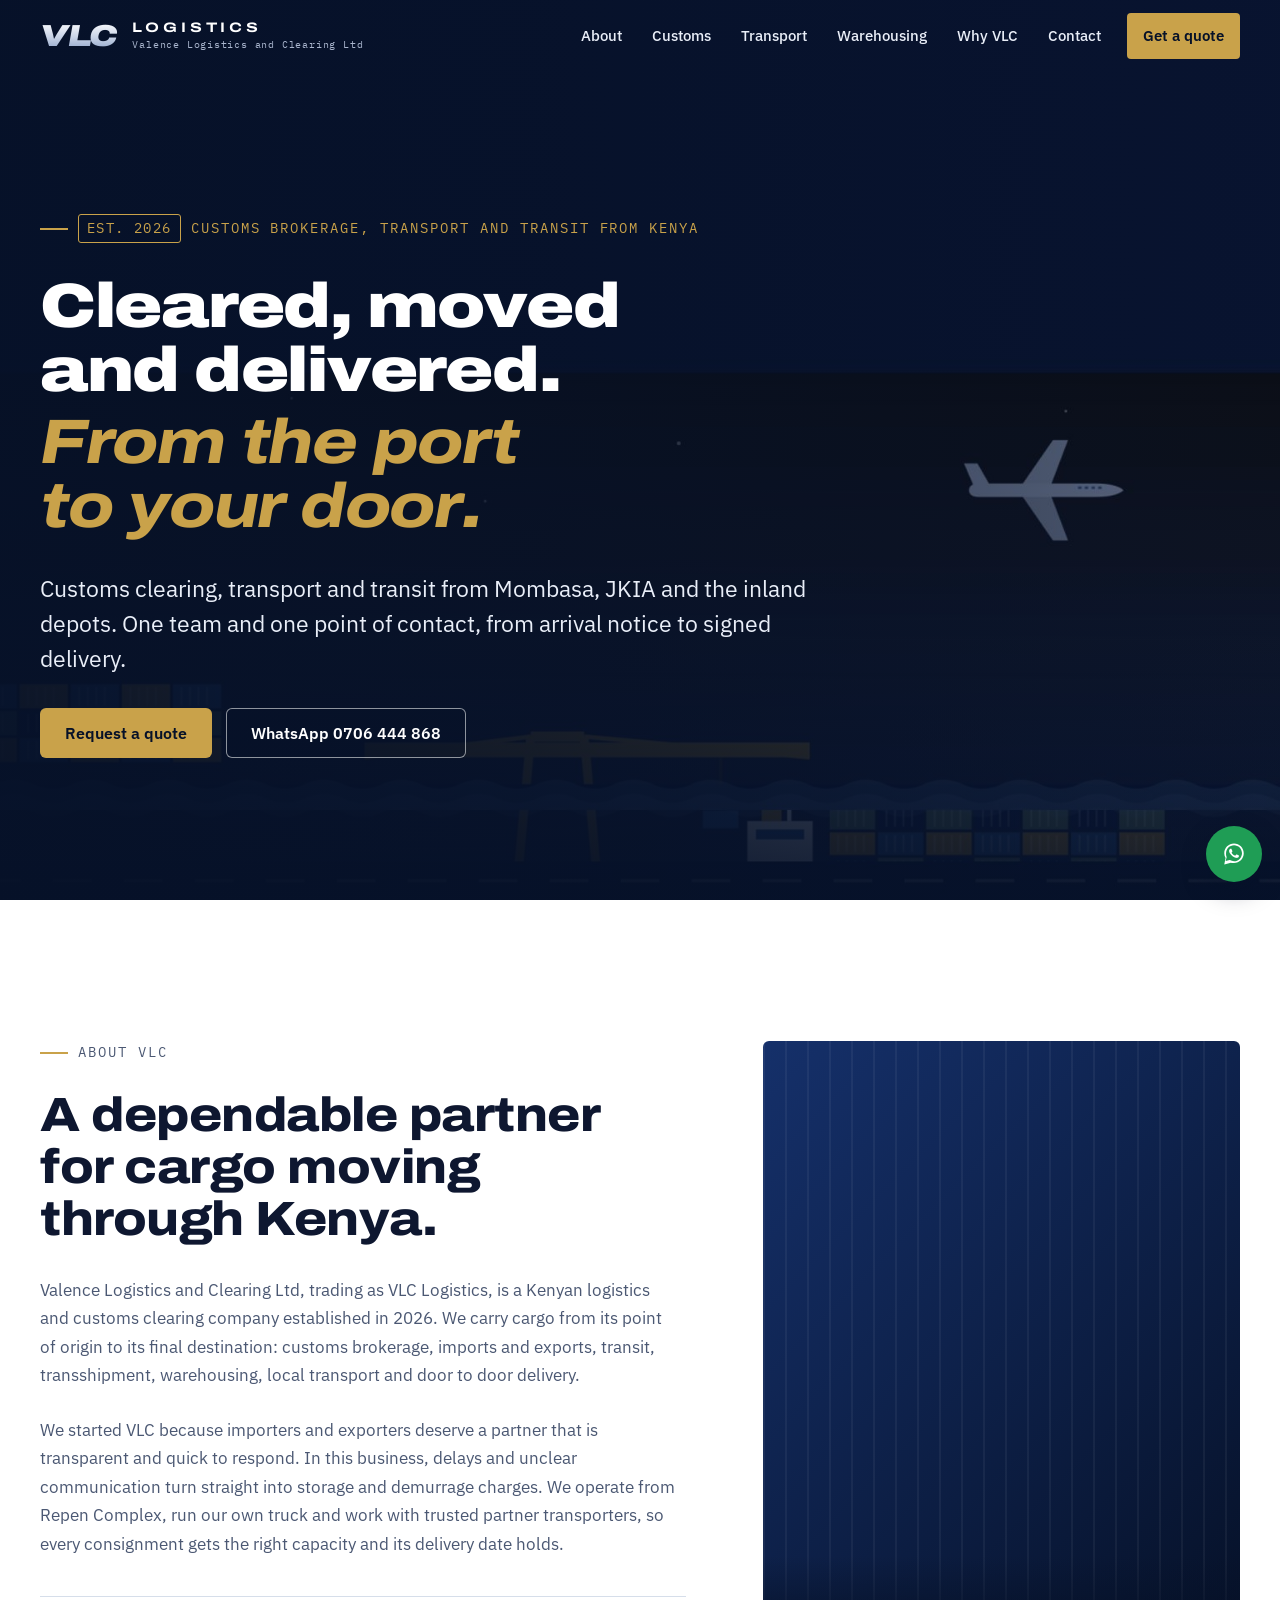
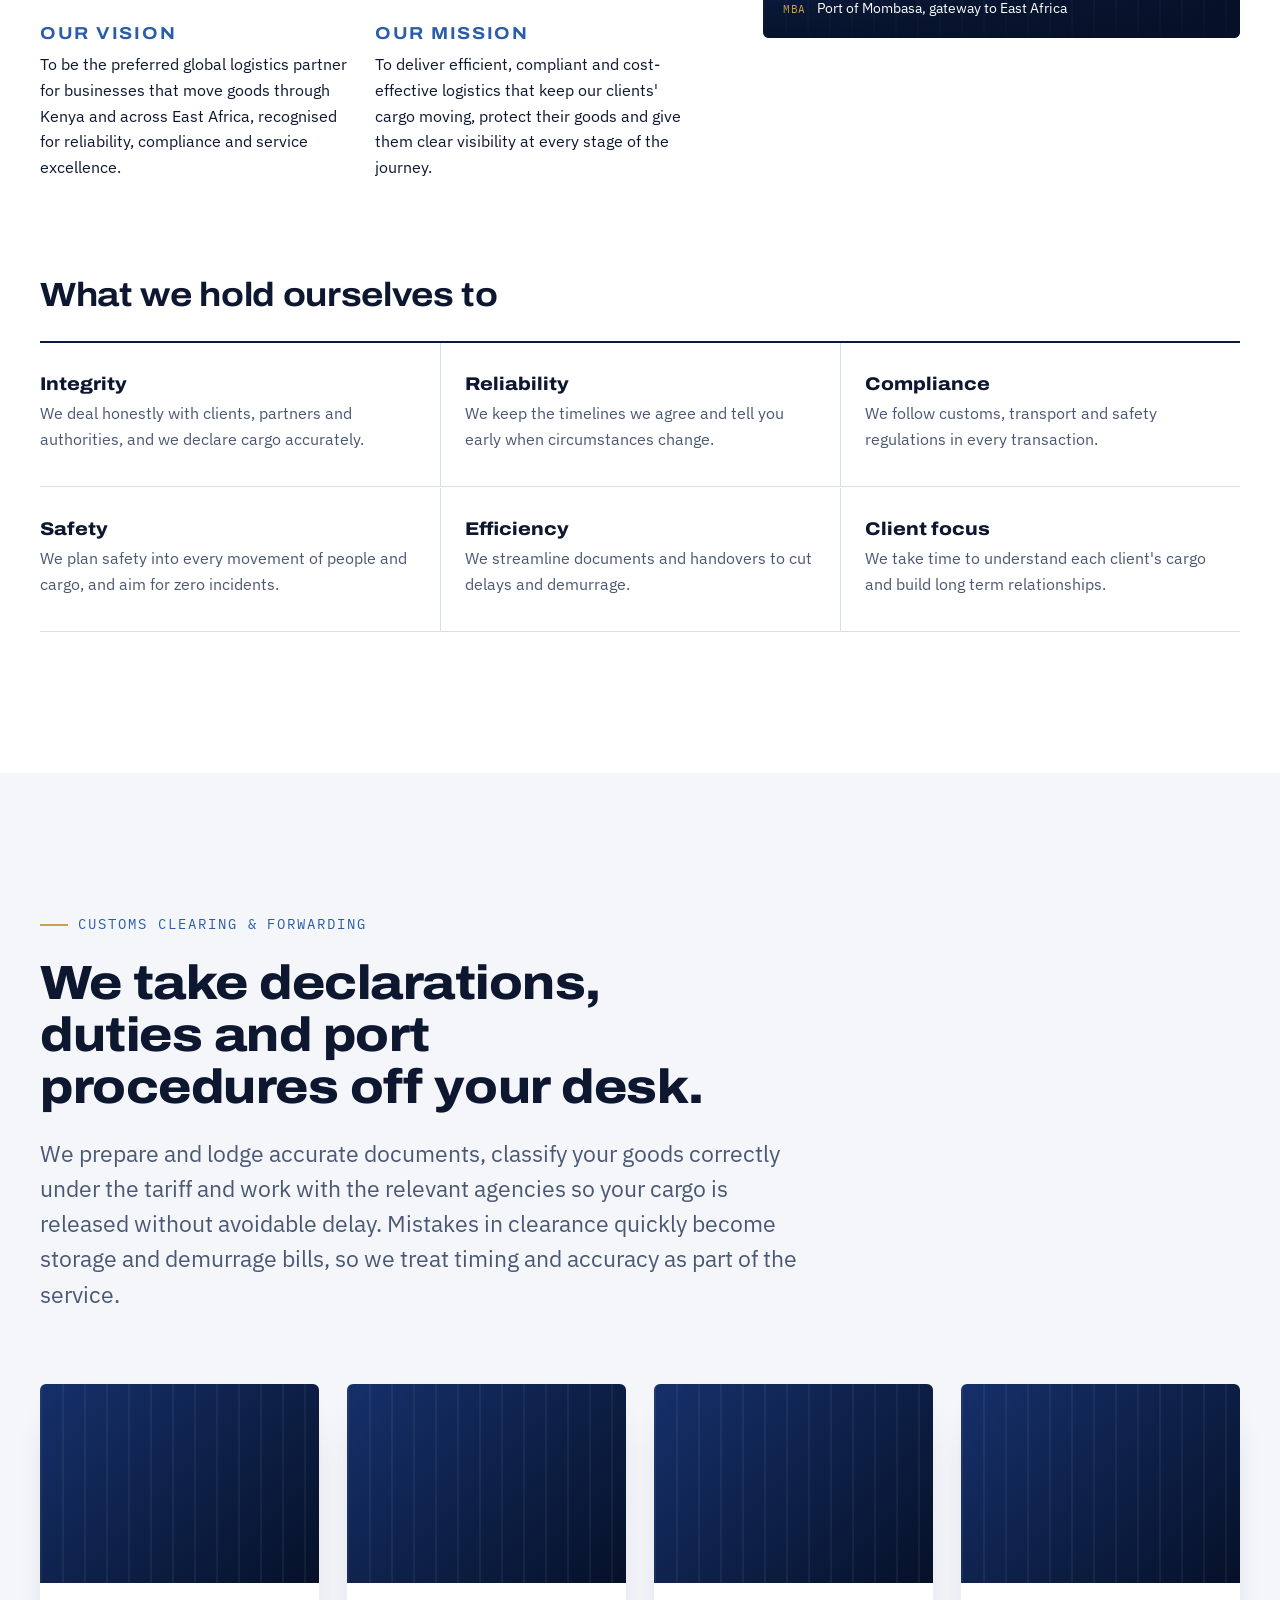
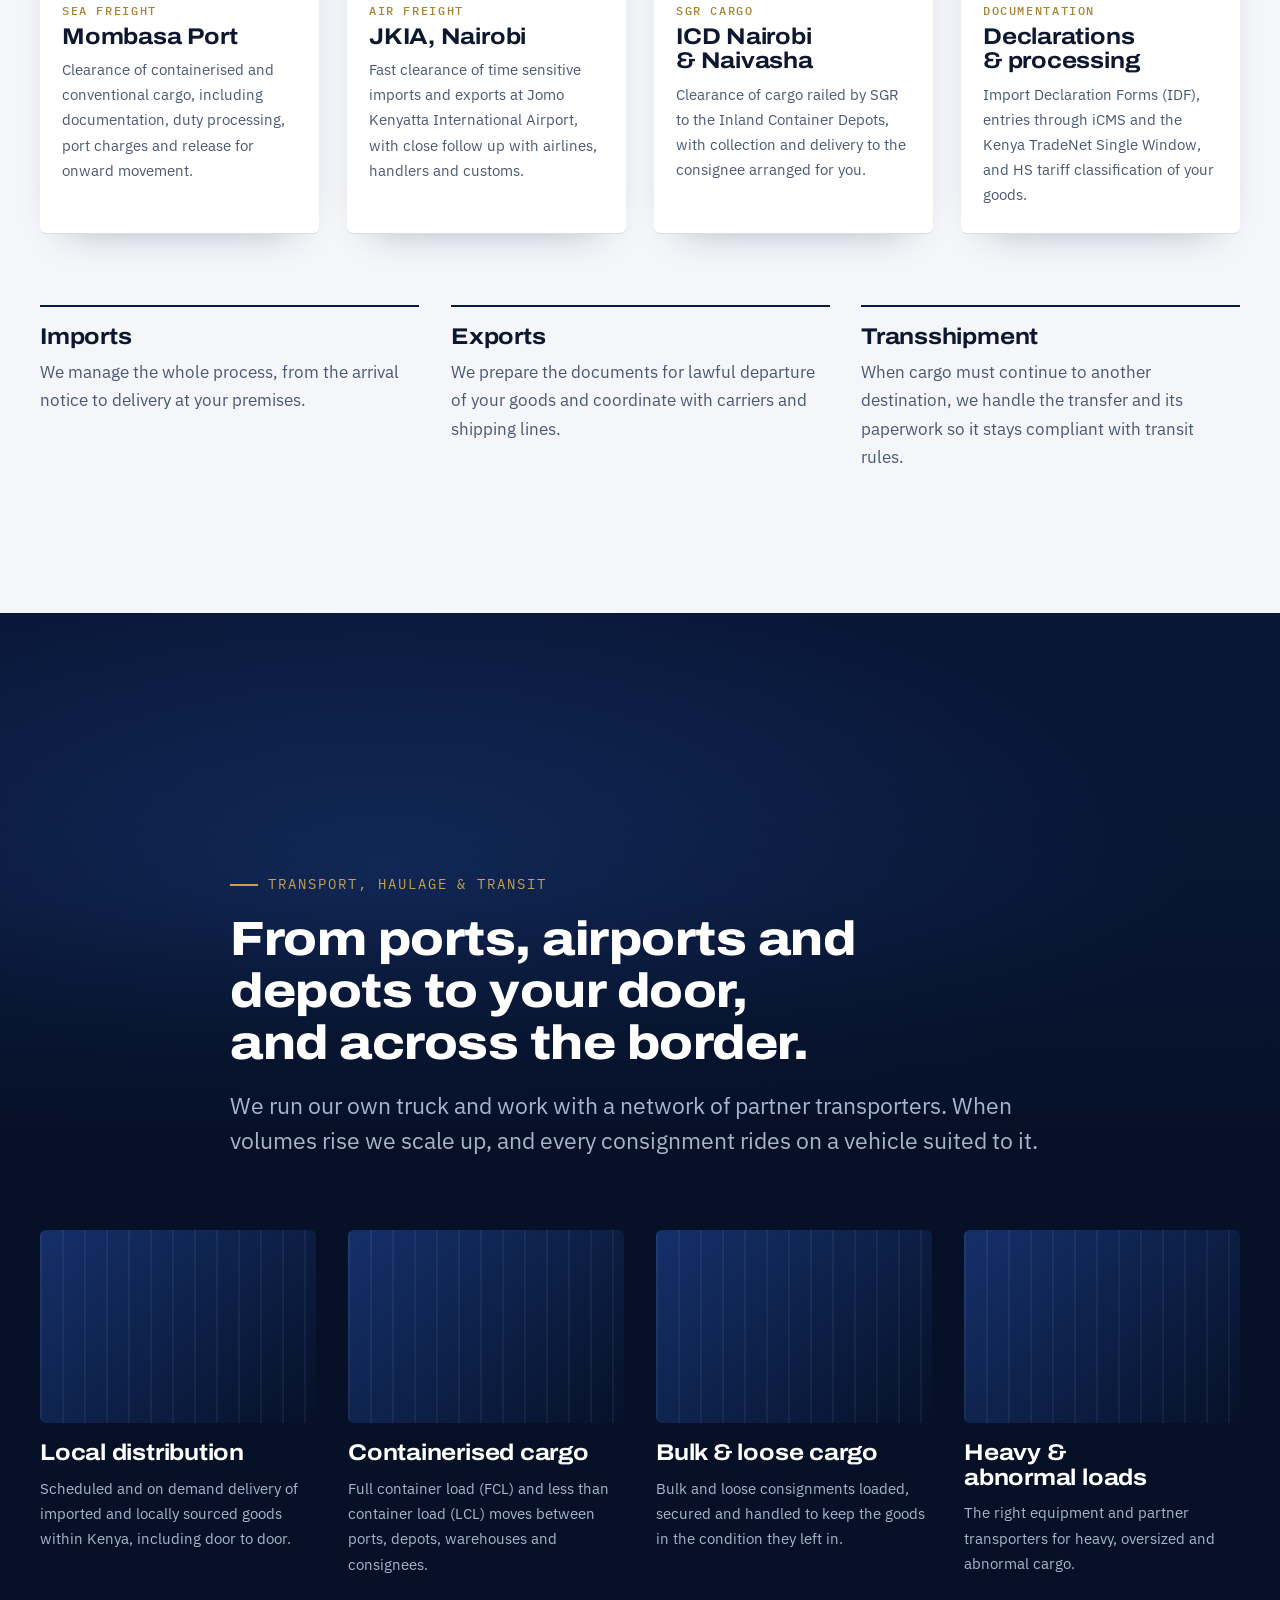
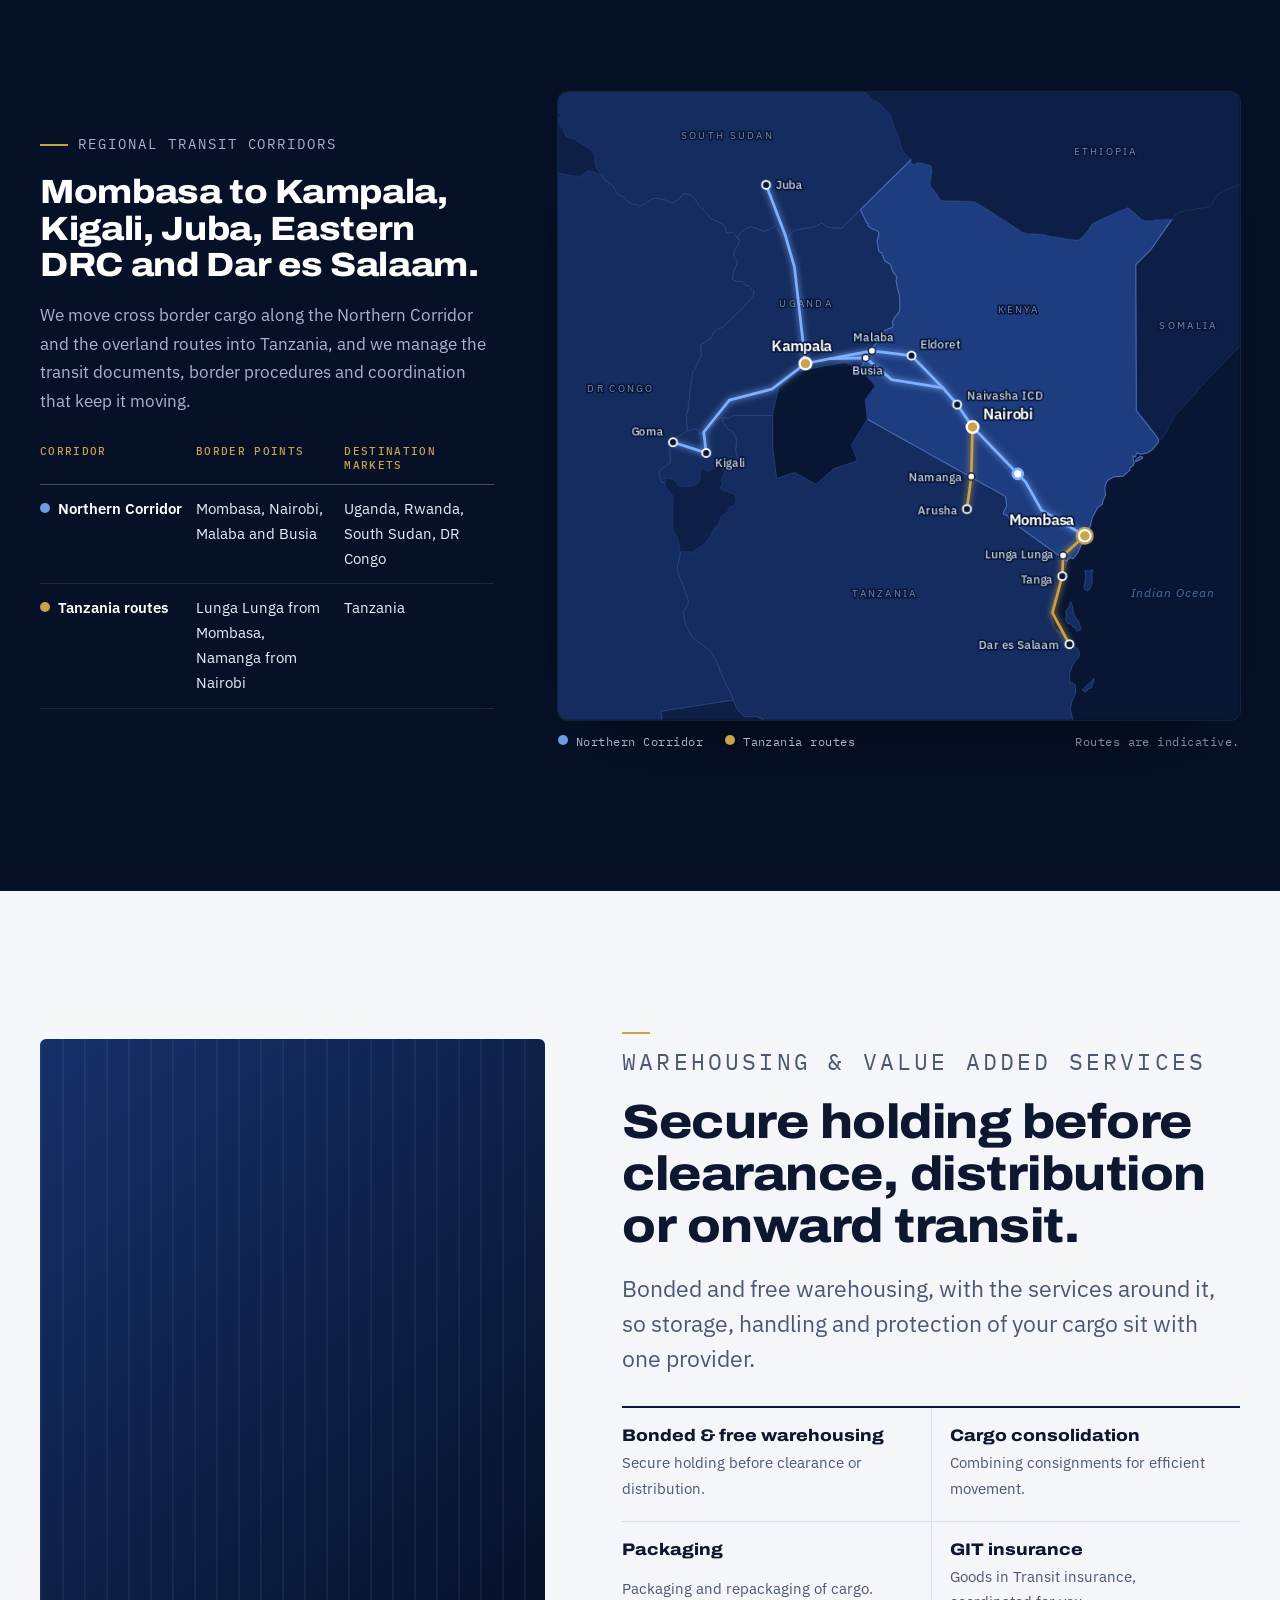
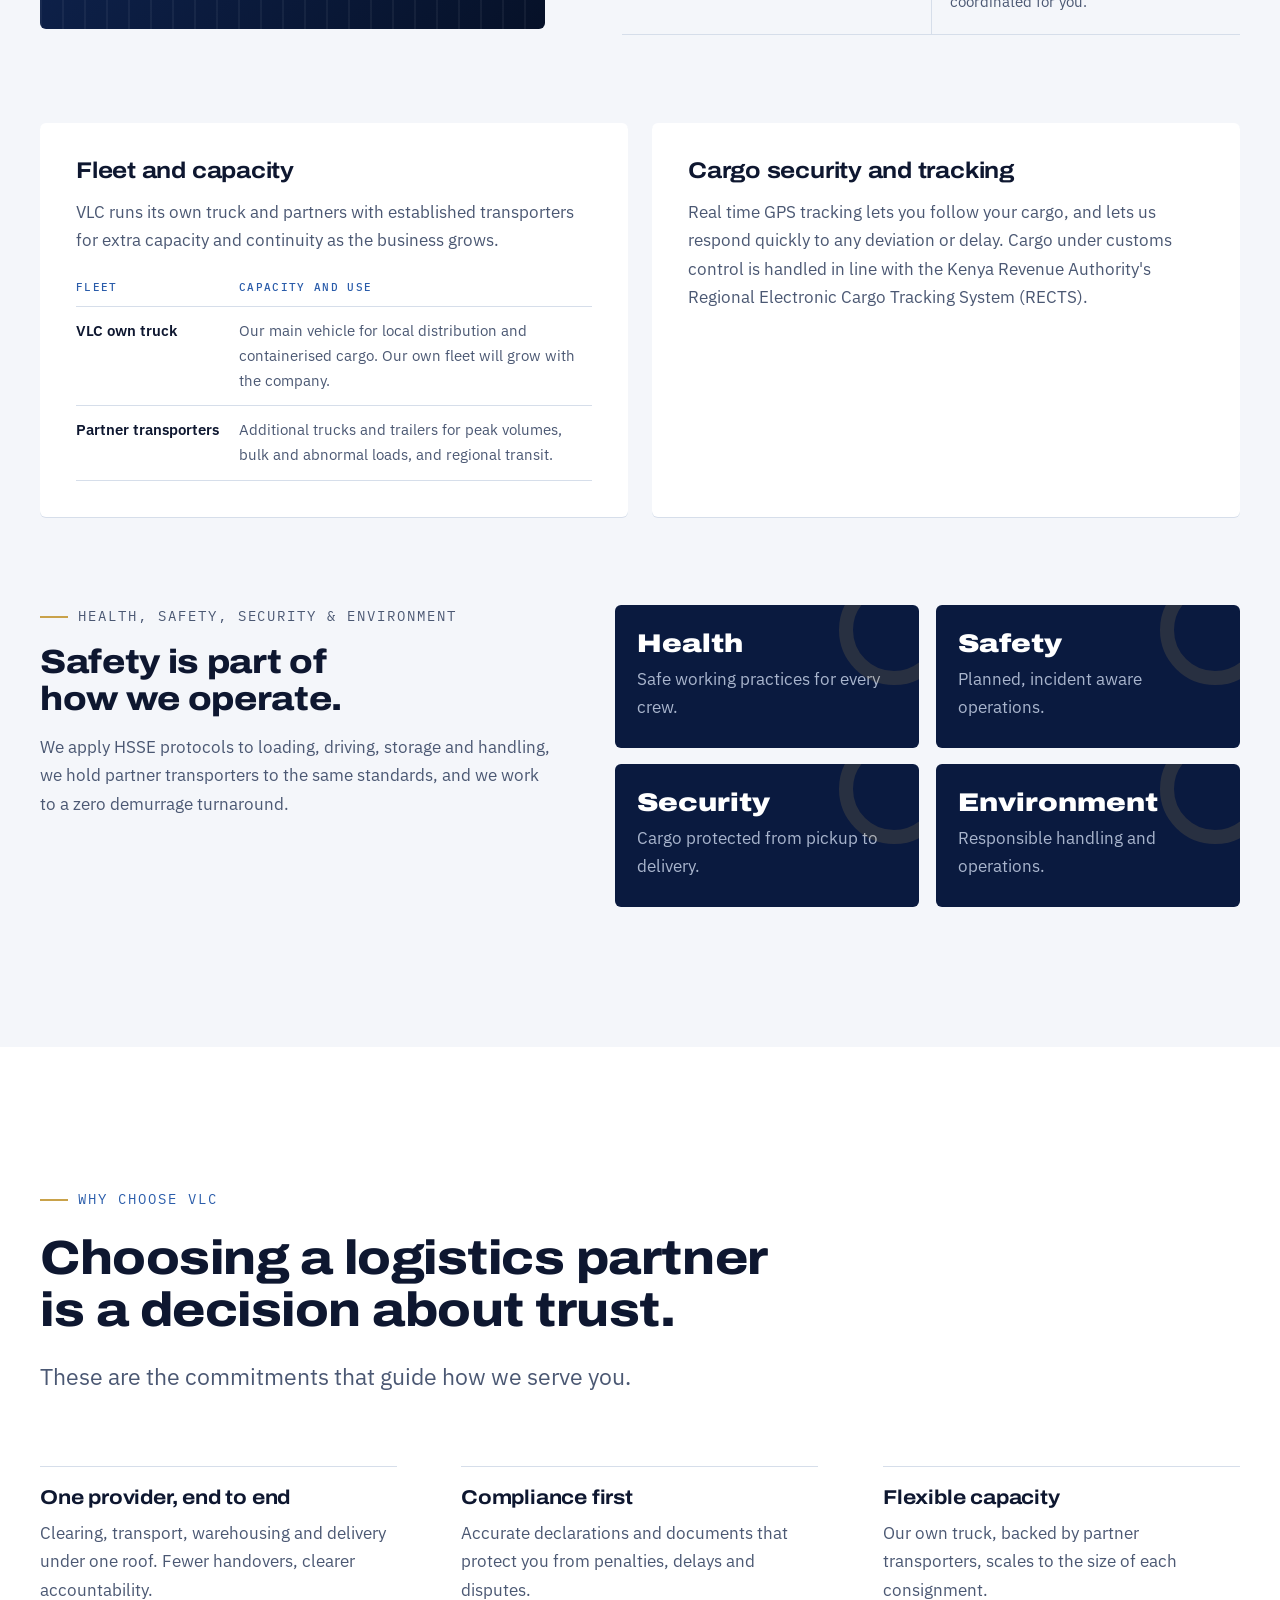
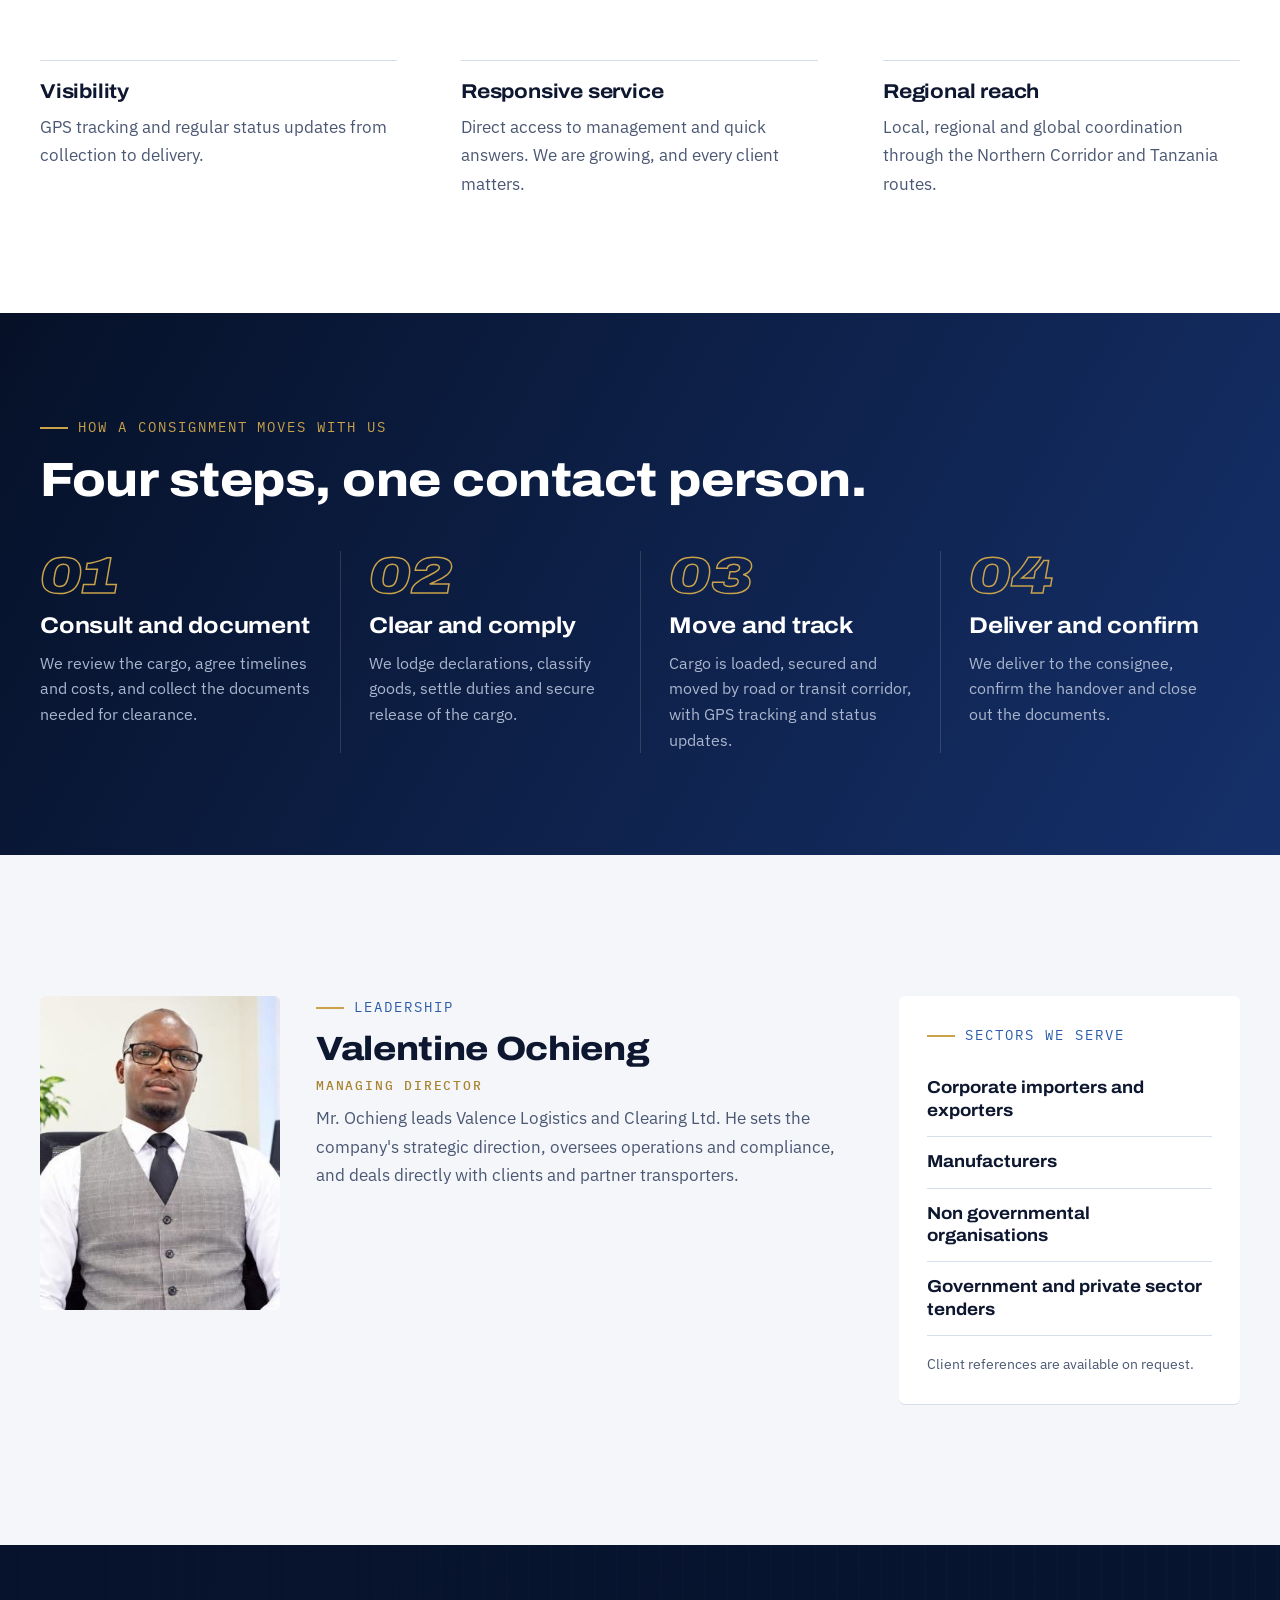
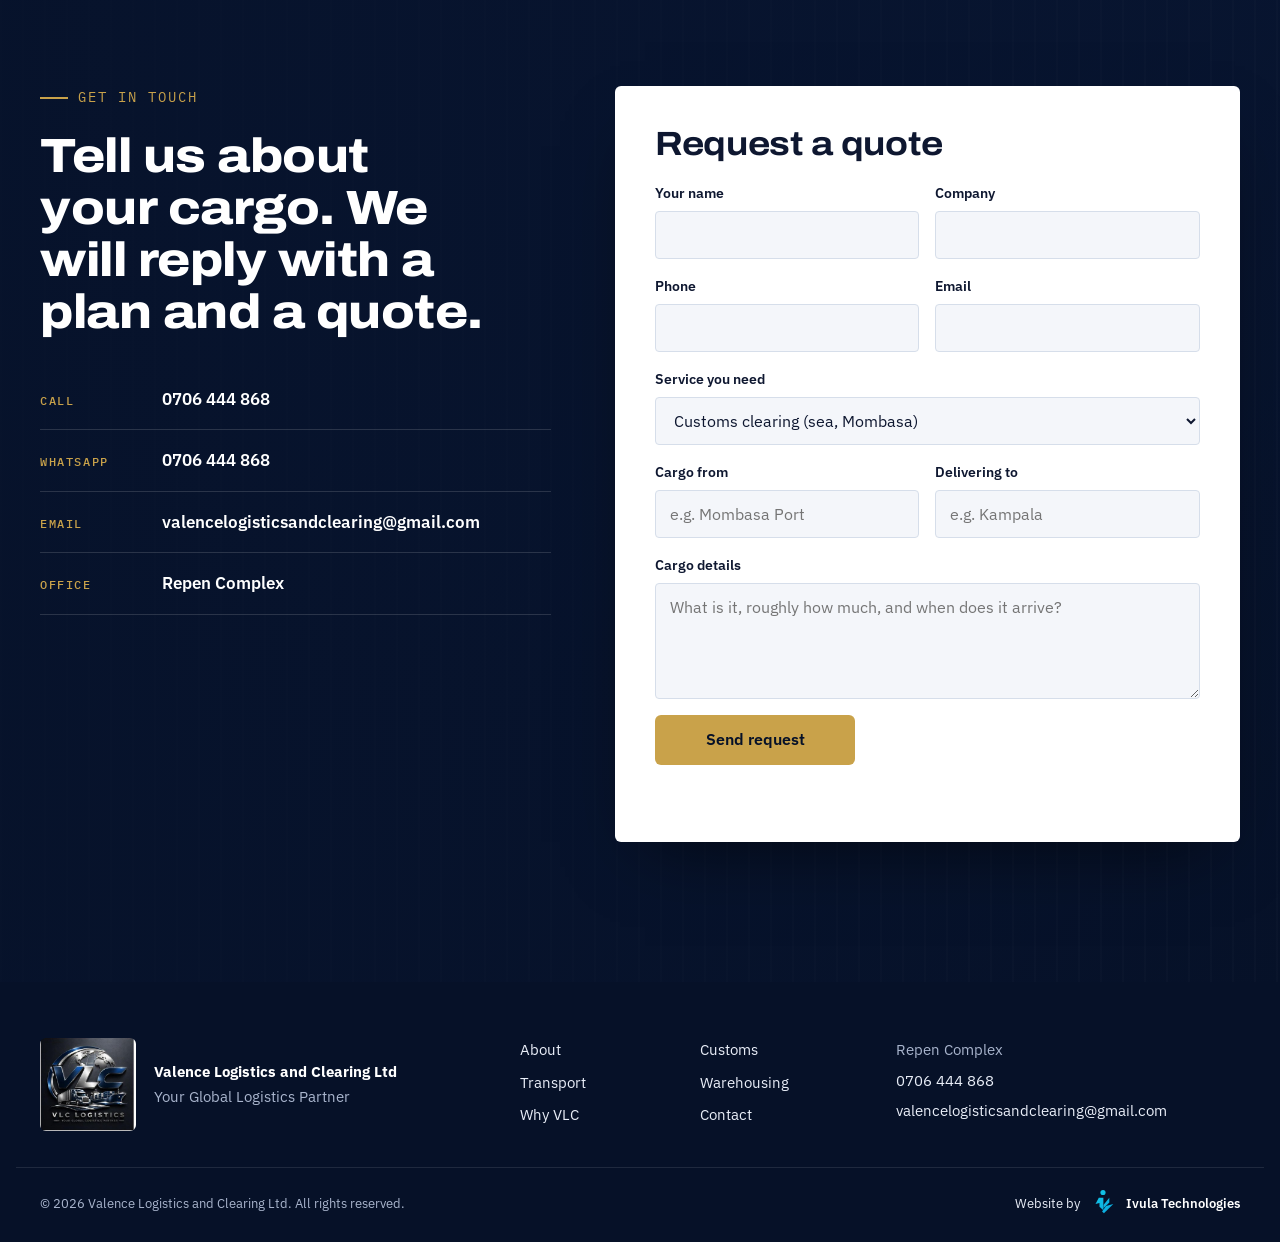
==== commit ee84df55: "Lighter layout, real route map, hidden scrollbar, Ivula credit - Hide the browser scrollbar and add " ====
--- a/site/index.html
+++ b/site/index.html
@@ -68,36 +68,11 @@
   <div class="wrap hero-inner">
     <p class="eyebrow on-dark"><span class="tag">Est. 2026</span> Customs brokerage, transport and transit from Kenya</p>
     <h1>Cleared, moved and delivered. <em>From the port to your door.</em></h1>
-    <p class="lede">VLC Logistics handles your declarations, duties and port procedures, then trucks your cargo to its destination in Kenya or across the border. One team, one point of contact, from arrival notice to signed delivery.</p>
+    <p class="lede">Customs clearing, transport and transit from Mombasa, JKIA and the inland depots. One team and one point of contact, from arrival notice to signed delivery.</p>
     <div class="hero-actions">
       <a class="btn btn-gold" href="#quote">Request a quote</a>
       <a class="btn btn-ghost" href="https://wa.me/254706444868?text=Hello%20VLC%20Logistics%2C%20I%20would%20like%20a%20quote." target="_blank" rel="noopener">WhatsApp 0706 444 868</a>
     </div>
-  </div>
-  <div class="hero-points" aria-label="Where we clear and move cargo">
-    <div class="wrap points-row">
-      <span class="points-label">We clear and move cargo at</span>
-      <ul class="points">
-        <li><b>Mombasa Port</b><span>Sea freight</span></li>
-        <li><b>JKIA</b><span>Air freight</span></li>
-        <li><b>ICD Nairobi</b><span>SGR cargo</span></li>
-        <li><b>ICD Naivasha</b><span>SGR cargo</span></li>
-        <li><b>Malaba &amp; Busia</b><span>Northern Corridor</span></li>
-        <li><b>Namanga &amp; Lunga Lunga</b><span>Tanzania routes</span></li>
-      </ul>
-    </div>
-  </div>
-</section>
-
-<!-- SERVICES STRIP -->
-<section class="services-strip" aria-label="What we do">
-  <div class="wrap strip-row">
-    <a href="#customs">Customs brokerage</a>
-    <a href="#customs">Imports &amp; exports</a>
-    <a href="#transport">Transit &amp; transshipment</a>
-    <a href="#warehousing">Warehousing</a>
-    <a href="#transport">Local distribution</a>
-    <a href="#transport">Door to door delivery</a>
   </div>
 </section>
 
@@ -198,10 +173,6 @@
       </div>
     </div>
 
-    <div class="expect">
-      <p class="eyebrow">What you can expect</p>
-      <p class="expect-text">A clear list of the documents we need, an honest estimate of timelines and regular updates on your cargo. A smooth clearance with no surprises, handled by one contact person who knows your consignment from start to finish.</p>
-    </div>
   </div>
 </section>
 
@@ -260,54 +231,67 @@
       </div>
     </div>
     <figure class="map" aria-label="Schematic map of VLC transit corridors">
-      <svg viewBox="0 0 720 760" role="img" aria-labelledby="mapTitle">
-        <title id="mapTitle">Northern Corridor from Mombasa through Nairobi, Malaba and Busia to Kampala, Kigali, Juba and Eastern DRC, and Tanzania routes through Lunga Lunga and Namanga to Tanga, Arusha and Dar es Salaam.</title>
-        <defs>
-          <pattern id="grid" width="60" height="60" patternUnits="userSpaceOnUse"><path d="M60 0H0V60" fill="none" stroke="#c9d3e6" stroke-width="1"/></pattern>
-        </defs>
-        <rect width="720" height="760" fill="#f3f6fb"/>
-        <rect width="720" height="760" fill="url(#grid)" opacity=".6"/>
-        <!-- Indian Ocean -->
-        <path d="M720 380 L700 470 L684 540 L696 575 L680 640 L674 700 L686 760 L720 760 Z" fill="#dbe6f5"/>
-        <text x="706" y="745" class="m-sea" text-anchor="start" transform="rotate(-84 706 745)">Indian Ocean</text>
-        <!-- Lake Victoria -->
-        <ellipse cx="300" cy="400" rx="78" ry="72" fill="#dbe6f5"/>
-        <text x="300" y="404" class="m-sea" text-anchor="middle">Lake Victoria</text>
-        <!-- Tanzania routes -->
-        <path class="route route-gold" d="M682 573 L666 538 L666 634 L677 739"/>
-        <path class="route route-gold" d="M529 407 L527 482 L521 532"/>
-        <!-- Northern Corridor -->
-        <path id="nc" class="route route-blue" d="M682 573 L529 407 L506 373 L436 299 L376 292 L274 309"/>
-        <path class="route route-blue" d="M376 292 L366 302"/>
-        <path class="route route-blue" d="M274 309 L124 446"/>
-        <path class="route route-blue" d="M274 309 L215 99"/>
-        <path class="route route-blue" d="M274 309 L135 236"/>
-        <circle r="7" class="truck"><animateMotion dur="14s" repeatCount="indefinite" rotate="auto"><mpath href="#nc"/></animateMotion></circle>
-        <!-- Nodes -->
-        <g class="nodes">
-          <circle cx="682" cy="573" r="9" class="hub"/><text x="660" y="590" text-anchor="end" class="m-hub">Mombasa</text>
-          <circle cx="529" cy="407" r="8" class="hub"/><text x="545" y="402" class="m-hub">Nairobi</text>
-          <circle cx="506" cy="373" r="4"/><text x="520" y="368" class="m-lbl">Naivasha</text>
-          <circle cx="436" cy="299" r="4"/><text x="448" y="292" class="m-lbl">Eldoret</text>
-          <circle cx="376" cy="292" r="5"/><text x="380" y="276" class="m-lbl">Malaba</text>
-          <circle cx="366" cy="302" r="4"/><text x="366" y="324" class="m-lbl">Busia</text>
-          <circle cx="274" cy="309" r="7" class="hub"/><text x="262" y="296" text-anchor="end" class="m-hub">Kampala</text>
-          <circle cx="124" cy="446" r="6"/><text x="124" y="472" text-anchor="middle" class="m-lbl">Kigali</text>
-          <circle cx="215" cy="52" r="6"/><text x="231" y="57" class="m-lbl">Juba</text>
-          <circle cx="135" cy="236" r="6"/><text x="135" y="216" text-anchor="middle" class="m-lbl">Eastern DRC</text>
-          <circle cx="666" cy="538" r="4"/><text x="652" y="530" text-anchor="end" class="m-lbl">Lunga Lunga</text>
-          <circle cx="666" cy="634" r="5"/><text x="652" y="638" text-anchor="end" class="m-lbl">Tanga</text>
-          <circle cx="677" cy="739" r="6"/><text x="663" y="744" text-anchor="end" class="m-lbl">Dar es Salaam</text>
-          <circle cx="527" cy="482" r="4"/><text x="541" y="487" class="m-lbl">Namanga</text>
-          <circle cx="521" cy="532" r="5"/><text x="535" y="537" class="m-lbl">Arusha</text>
-        </g>
-        <g class="legend" transform="translate(24 680)">
-          <rect width="214" height="58" rx="6" fill="#ffffff" stroke="#c9d3e6"/>
-          <line x1="14" y1="20" x2="44" y2="20" class="route route-blue"/><text x="54" y="24" class="m-lbl">Northern Corridor</text>
-          <line x1="14" y1="40" x2="44" y2="40" class="route route-gold"/><text x="54" y="44" class="m-lbl">Tanzania routes</text>
-        </g>
-      </svg>
-      <figcaption>Schematic route map, not to scale.</figcaption>
+<svg viewBox="0 0 760 700" role="img" aria-labelledby="mapTitle">
+<title id="mapTitle">Map of East Africa showing the Northern Corridor from Mombasa through Nairobi, Malaba and Busia to Kampala, Kigali, Goma and Juba, and the Tanzania routes through Namanga to Arusha and through Lunga Lunga to Tanga and Dar es Salaam.</title>
+<defs><clipPath id="mapClip"><rect width="760" height="700" rx="10"/></clipPath>
+<filter id="glow" x="-20%" y="-20%" width="140%" height="140%"><feGaussianBlur stdDeviation="3.5" result="b"/><feMerge><feMergeNode in="b"/><feMergeNode in="SourceGraphic"/></feMerge></filter></defs>
+<g clip-path="url(#mapClip)">
+<rect width="760" height="700" class="sea"/>
+<path class="c-other" d="M180,1012.6L173.5,1012.7L162.3,1012.7L150.7,1012.7L140,1015.1L131.3,1018.7L120.8,1024.4L117.4,1026.7L114.8,1028.4L113.1,1030.6L112.3,1035.5L112.3,1042.9L111.3,1048.3L108,1053.3L92.2,1059.3L81.9,1064.2L71.6,1070L64.1,1077.6L58.7,1086.8L50,1098.3L41.1,1108.3L31.6,1118.9L21,1122.8L12.2,1121.9L1.4,1117.6L-7.1,1116.8L-13.3,1119.5L-19.1,1118.6L-24.5,1114.3L-28.9,1112.7L-32.6,1113.9L-37.3,1113.7L-45.7,1111.3L-53.1,1103.9L-57.1,1100.9L-60.1,1099.8L-68.8,1098.6L-89,1096.9L-91.1,1097.3L-99.5,1098.7L-109.9,1100.6L-118.8,1102.3L-128.3,1104.3L-137,1096.6L-146.9,1088L-157.2,1078.2L-164.9,1070.6L-168.7,1066.3L-175.5,1060.5L-180.4,1057.7L-182.3,1056.3L-187.1,1041L-189.8,1026.9L-189.8,1016.4L-189.8,1001.7L-189.8,987.1L-189.8,972.5L-189.8,958L-189.8,943.4L-189.8,928.9L-189.8,914.4L-189.8,899.9L-189.8,892.8L-179.7,892.8L-168.3,892.8L-156.3,892.8L-143.1,892.8L-130.2,892.8L-117,892.8L-107.9,892.8L-105.5,892.8L-102.6,892.3L-102.5,890.9L-106.3,883.8L-106,881.3L-105,876.4L-103.4,872.3L-101.4,866.8L-101.2,863.6L-102.8,853.1L-102.6,847.3L-102.2,841.2L-101.7,835.4L-102.3,831.5L-101.7,829.3L-100.4,826.2L-99.8,822.7L-99,821.1L-99.2,819.7L-99.9,817.2L-100.6,811.2L-101.5,803.1L-102.5,797.3L-100.9,797.6L-97.6,798.1L-96,801L-95,804.2L-92.8,804.3L-87,806.2L-84.9,808.8L-83.7,814.4L-84.5,817.3L-86.3,819.6L-84.5,821.7L-80.5,823.1L-78.3,822.6L-71.6,818.8L-69.1,818.1L-65.6,817.4L-62.5,816.4L-53.8,814.7L-49,813.9L-46.3,812.5L-44.4,812.5L-43,813.6L-44.3,817.5L-44.8,821.1L-43,827.8L-41.7,830.9L-38.9,833.2L-36.8,834.4L-34.6,836.8L-29.9,836.3L-19.6,839.7L-16.4,841.3L-12,842.9L-9,843.5L1.7,844.6L5.7,845.5L13,846.6L18.8,846.7L23.1,846.3L25.9,845.3L27.7,844.2L28.5,843.3L29.7,840L31.9,832.7L32.7,830.6L35,829.6L37.8,828.9L39.4,830.1L41.3,838.1L49.3,845.3L52.2,851.4L54.2,856.6L56,858.1L59,859.8L64.1,860.5L68.5,860.6L77.7,864.4L85.1,867.3L90.5,869.5L92.8,871.1L94.6,873.7L95.5,875.9L97.1,881.2L98.8,885.4L101.7,886.3L104.2,886.6L106.8,889.5L108.7,892L112.4,898.2L115.1,902.5L116.1,906.7L119.2,909.4L123.5,910.6L127.5,910.8L129.7,909.5L135.4,907.4L139.8,904.9L143,904L144.9,904.6L146.3,906.3L147.1,909.7L147.2,911.6L150.4,913.3L152.6,912.6L153.6,910.5L153.6,909.5L153.6,900.3L153.6,892.4L153.6,885L153.6,875.9L153.6,868L153.6,861.6L153.6,854.8L151.5,855.2L149,856.7L143.1,856.9L140.9,858.1L140.3,859.8L140.6,862.1L140.8,865.2L140,866.6L137.4,867.2L133.6,866L127,864.5L121.5,863.5L117.5,859.4L112,853.2L108.5,850.1L100,843.7L98.5,842.4L95.8,839.4L93.6,834.3L92.5,830.9L91.6,828.4L90.3,824.6L92.4,818.9L95.4,807.9L97.4,800L98.5,794.2L102.8,788.2L103.1,782.9L101.4,776.1L101.9,772.3L102,762.7L102.3,754.7L102.3,750.8L101.2,744L98.4,736.4L92.2,726L92.2,723.8L96,721.3L101.7,717L104.5,714.4L108,710.8L109.6,708.9L112.9,704.2L115,700.4L115.8,695.6L114.2,690.9L117.4,689.9L128.1,688.3L139.8,686.6L152.3,684.6L164.8,682.7L177,680.8L187.9,679.1L195.5,677.9L196.7,681.2L199,686.5L201.8,690.4L205.1,693.8L208,695.9L209.9,696.5L221.9,696.3L226.2,698.4L230,701.1L230.9,705.1L233.4,707.7L236.1,709.7L237.2,709.9L239.1,709.5L242.4,709.4L245.5,710.3L246.9,711.2L247,714.6L247.8,716.2L251.9,716.7L256.1,717L260.2,719.4L264.4,719.7L269.5,720.7L271.9,723.2L277.1,725.8L283.6,728.1L288.3,730.7L290.8,731.9L291,733.1L292.1,735.3L293.4,736.9L293.5,739.3L294.2,741.5L296.1,742L297.5,742.2L298.9,740.6L300.8,740.6L302.9,741.6L303.7,744.2L305.4,747.6L307.9,749.9L309.8,752.1L309.2,756.2L308.1,760L311.6,763.7L316.3,767.2L317.6,768.8L317.9,774L318.7,775.8L321.8,780.1L323.4,783L323.3,784.7L314.7,793.3L312,794.2L309.5,794.6L307.1,796.4L305.9,798.2L306.3,799.2L307.3,802.2L309.2,806.8L311.1,810.1L309.5,814.1L306.2,821L304.6,821.7L304.3,827L305.4,828.8L307,830.4L307.6,834L307.8,838.9L307.6,842.8L305.4,852.9L309.3,861.6L310.6,862.7L316,862.7L316.8,863.4L315.5,865.9L313.3,868.5L311.9,869.8L305.1,872.8L295.3,876.2L293.2,879.4L292,884L293.1,886.7L294.3,888.3L293.8,892.4L293.1,896.6L293.4,900L292.9,902.9L291.6,904.4L289.9,908.9L287.8,913.4L286.1,915.5L283.7,917.7L279.9,919.5L279.9,920.3L284.4,922.5L285.5,923.9L285.8,924.9L284.8,925.8L284,927.2L286.1,928.6L288.5,929.8L290.8,932.7L292.9,937L293.5,938.4L294,939L294.8,939.1L296.2,938.5L298.9,936.1L300.8,935.3L303.2,938.6L293.7,941.9L288.8,943.5L274.7,948.4L262.4,952.6L259.2,953.4L252.7,955.6L249.6,956.8L238.5,960.5L233.9,962.3L230.1,964.1L220.9,966.9L212.2,969.5L202.8,972.2L192.2,975.2L186.1,977.3L182.2,979.2L172.7,982.9L172.2,983.9L172.4,986.4L173.7,991.7L176,996.5L177.9,999.3L179.2,1006.4Z"/>
+<path class="c-served" d="M334,360.8L329.3,360.8L321.4,360.8L313.6,360.8L305.9,360.8L298,360.8L290.2,360.8L282.3,360.8L274.6,360.8L266.8,360.8L258.9,360.8L251.1,360.8L243.2,360.8L235.5,360.8L227.7,360.8L219.8,360.8L212.1,360.8L204.3,360.8L199.6,360.8L198.8,360.7L198.2,360.4L195.2,361L192.2,362.9L188.8,363.8L185.4,363.4L184.9,363.6L183.1,363.6L180.6,363.5L178.4,363.9L176.7,365.7L174.8,368.5L171.6,371.9L169.1,374.8L167,376.9L162.1,380.3L159.4,381.3L158.2,381.2L157.4,380.6L155.8,376.1L154.8,375.5L145.3,377.7L143.9,377.7L144.1,376.4L143.4,366L143.3,359.7L144.6,355.7L145.2,351.1L145.3,347.2L147.1,340.3L146.5,336.2L148.7,321.8L149.3,319.4L150.1,312.5L151.5,310.3L152.8,309.5L154.4,305.2L157.5,298.3L159.7,294.8L159.3,287.1L159.6,282L160.1,280.7L164.6,278.8L170.6,274L173,268.3L176.7,264.7L183.5,262.3L183.6,262.3L204,242.8L213.5,232.3L217.6,226.9L217.8,225L218.6,222.4L216.8,220.5L214.9,218.6L214.3,217L212.6,216.2L210,216.2L208.4,215L206.7,212.7L204.8,211.1L199,211.3L194.5,208.9L194.5,205.6L196.4,199.1L199.7,191.6L199.9,189.6L199.4,187.9L198.6,186.3L197.1,184.8L195.6,183.1L196.7,177.7L199,172.4L200.7,169.8L202.4,166.9L201.8,164.5L199.4,163.3L200.7,161L203.4,157L208.6,153L213.2,150.4L216.2,150.4L222.2,152.4L227.6,154.9L230.6,155.1L234.1,154L241.5,149.6L243.2,151L245.5,153.7L247.8,158.1L252.6,160.2L254.8,161.6L256.4,162L257.3,161.7L259.1,158.1L261.1,156.2L265.2,153.8L273.9,151.9L280.1,151.3L282.8,150.9L287.2,149.7L294.2,146.1L301.1,150.8L308.6,151.7L315.8,151.7L318,150.3L319.3,149.2L326.9,141.6L337.2,131.2L344.1,145.8L346.4,146.6L346,147.9L345.6,149.1L350,152.6L355.5,154.5L357.4,156.2L357.7,158.2L355.8,166.8L356.2,169.1L357.9,177.7L361.2,179.6L364.2,188.2L370.1,191.8L370.9,192.9L372.3,197.1L374,201.6L375.5,202.7L376.2,203L378,207.8L377,210.5L378.5,218.8L380.7,226.1L381.1,235L381.3,238.8L381.1,241.2L380.7,244.6L379.6,246.5L377.7,248.4L375.6,251.4L373.9,254.5L372.8,256.1L373.6,260.8L373.4,262L372.9,262.7L370.2,263.4L366.8,264.7L364.7,265.9L361.9,268.4L359.5,271L356.3,278.7L351.1,284.6L350.3,286.6L345.4,290.2L343.2,294.5L341.8,299.9L339.9,303.8L335.8,309.1L334.8,317.5L335,334.3L333.9,353.3Z"/>
+<path class="c-served" d="M579.8,588.5L583.1,598L582.6,599.7L580.3,600.8L579,600.9L577.6,599.3L576.5,596.2L574.7,597L571.7,593.1L568.6,593L565.9,588.4L567,584.5L566.3,577.8L569.7,574.3L571.6,568.5L573.6,572.5L574.1,578.6L576.9,585.9L579.3,588.1ZM595.9,532.5L596.2,534.8L595.4,536.9L595.6,543.5L595.4,548L592.9,554.1L590.9,556.3L589,555.6L587.5,554.6L586.3,553L588.6,541.7L587.5,533.5L592.3,534.3ZM290.8,731.9L288.3,730.7L283.6,728.1L277.1,725.8L271.9,723.2L269.5,720.7L264.4,719.7L260.2,719.4L256.1,717L251.9,716.7L247.8,716.2L247,714.6L246.9,711.2L245.5,710.3L242.4,709.4L239.1,709.5L237.2,709.9L236.1,709.7L233.4,707.7L230.9,705.1L230,701.1L226.2,698.4L221.9,696.3L209.9,696.5L208,695.9L205.1,693.8L201.8,690.4L199,686.5L196.7,681.2L195.5,677.9L194.2,674L191.2,668.1L187.1,659.7L183.9,652.8L180.5,645.4L179,640.1L176.3,634.1L171.9,626.7L169.7,623.8L167.2,621.3L160.8,616.3L153.7,611.4L149.8,608.1L144.6,598.3L142.3,594.7L140.9,588.4L139.7,581.9L140.1,579.3L144.9,571L145.3,568.6L144.7,565.4L142.5,558.7L140.8,554.4L139.5,550.7L137.1,544.5L133.6,536L132.9,532.2L132.9,529.5L134.7,522.1L136.3,514.5L136.3,512.4L150.1,512.7L152.5,511L160.2,506.2L169.1,496.4L170.8,492.3L174.3,486L177.9,483L179.2,480.7L180.1,477.4L181.2,474.5L185.8,470.3L190.3,467.1L189.9,465.7L189.3,464.8L190.1,463.9L192.5,462.2L197.2,460.7L198.2,457.4L198.2,453.8L197.4,451.6L197.5,449.3L196.7,448L193.7,447.6L189.2,445.7L185.2,445L182.5,443.9L181.6,443.1L181.2,440.9L181.9,438.4L182.4,437.7L183.3,435.1L181.6,433.6L181.2,432.8L182,431.6L186,423.4L186.9,422.2L188.7,422.1L191.4,421.1L193.9,420.6L196.1,421L197.5,420.6L199,419.5L200.1,416.3L201,410.9L200.5,406.6L198.5,403.2L198,398L199,391.2L198.2,385.4L196,380.9L193.7,378.1L190.3,376.8L184.9,369.8L183.1,366.5L183.5,364.3L184.9,363.6L185.4,363.4L188.8,363.8L192.2,362.9L195.2,361L198.2,360.4L198.8,360.7L199.6,360.8L204.3,360.8L212.1,360.8L219.8,360.8L227.7,360.8L235.5,360.8L243.2,360.8L251.1,360.8L258.9,360.8L266.8,360.8L274.6,360.8L282.3,360.8L290.2,360.8L298,360.8L305.9,360.8L313.6,360.8L321.4,360.8L329.3,360.8L334,360.8L337.3,360.8L340.5,362.4L344,364.4L353.5,369.7L362.8,374.8L372.1,380.1L381.5,385.3L390.8,390.6L400.3,395.7L409.6,401L418.9,406.3L428.3,411.5L437.6,416.7L447.1,421.9L456.4,427.2L465.8,432.4L475.1,437.7L484.6,442.8L493.9,448.1L498.3,450.6L499,451.7L499.8,456.4L500.2,459.4L500.1,462.1L497.5,466.5L496.8,468.9L496.8,470.5L497.4,471.1L499.4,471.3L501.3,472.4L502,473.2L503.4,476.6L505.1,478.3L509.1,481.1L515.7,486L522.5,490.9L529.3,495.7L536,500.6L542.8,505.5L549.6,510.3L556.2,515.2L563,520.1L566.3,522.5L567.6,523.1L566.8,526.8L563.3,535.8L563.2,539.6L561.8,544L560.5,546.9L557,559.5L554,564.3L550.1,575.4L549.3,583.9L551.6,589.9L552.4,595.4L557.2,601L560.8,602.9L563.5,605.4L567.9,611.1L570.6,616.8L578.7,619.7L581.8,626.1L580.7,630.5L576.9,634.2L573.5,640.1L570.6,648L570.5,659.9L572.5,658.1L576.8,661.1L577.3,669.8L572.8,680.2L571.6,684.9L571.2,689L574.6,701.4L579.3,707.6L579,709.6L577.7,711.2L586.1,722.4L585.3,732L588.5,739.5L589.9,746L592,751.1L592.3,754.5L589.8,758.3L595.9,759.3L599.4,762.4L601.1,765.5L605.6,765.3L607.9,767.3L611.4,769L618.9,774.1L620.9,776.6L621.7,778.1L622.2,779L617.1,782.9L609.2,789L601.3,795L593.9,799L588.5,801L582.6,802L577.3,804.6L572,808.4L565.4,810.5L557.3,810.5L548.9,813.3L540.6,818.5L535.7,821.5L527.8,816.9L521.7,815.4L514.8,815.6L510.5,816.2L508.9,817.2L507.7,820L506.6,824.5L502,829L493.9,833.3L486.5,834.8L479.7,833.7L475.1,832L472.7,829.5L469.1,828.4L464.5,828.6L460.1,830.3L455.8,833.7L448.8,835.1L439.5,834.7L434.6,833L433.8,830.3L429.7,827L422.3,823.4L416.7,823.3L413.1,826.8L409.9,829.1L406.9,830L404.4,830.1L402,829.4L400.6,829.1L390.2,828.7L380.4,828.9L380,827.3L379.4,823.8L377.4,820.6L375.6,818.7L373.4,818.2L372.3,818.3L371.3,816.8L370.2,813.7L368.5,810.9L366.3,808.7L365,806.6L364.5,804.6L364.9,802.5L366.9,797.3L367.5,793.7L367.4,790L366.3,786.2L363.9,781.7L364.2,780.5L363.4,777.4L363.3,775.2L363.8,772.6L363.3,769.1L361.2,761.6L361.2,759.6L359.2,756L352.7,747.4L352.4,746.3L342.1,737.7L338.1,735.8L336.5,737.4L336.1,738.9L336.5,741.7L336.2,743.1L335.8,743.7L333.4,743.6L331.8,743.3L328,741L325,740.4L317.6,740.8L314.9,741.4L312.8,740.8L308.9,736.9L304.3,736L300,735.8L293.2,731.3L291.6,731.6ZM589.1,668.4L586.7,668.9L585.8,668.4L584.4,666.5L586.9,664.9L589.4,661.9L595.1,657.4L597,654.4L597.8,653.8L597.3,657.3L594.2,664.9L591.3,665.4Z"/>
+<path class="c-served" d="M337.2,131.2L326.9,141.6L319.3,149.2L318,150.3L315.8,151.7L308.6,151.7L301.1,150.8L294.2,146.1L287.2,149.7L282.8,150.9L280.1,151.3L273.9,151.9L265.2,153.8L261.1,156.2L259.1,158.1L257.3,161.7L256.4,162L254.8,161.6L252.6,160.2L247.8,158.1L245.5,153.7L243.2,151L241.5,149.6L234.1,154L230.6,155.1L227.6,154.9L222.2,152.4L216.2,150.4L213.2,150.4L208.6,153L203.4,157L200.7,161L199.4,163.3L198.5,161.4L197.5,159.7L195.8,157.5L193.3,156.5L191.1,157L188.4,157.5L187.1,156.2L186.9,153.1L186.1,150.3L184.9,148.1L181.1,146L171.1,141.7L163.5,133.1L159.6,129.1L156.9,126.5L152.9,119.7L148.3,115L142.8,112.9L139.2,114L135.5,118.9L128.4,123.6L125.3,123.8L121.1,121.2L115.9,119.5L106.6,118.6L102.8,120.8L97.7,124.4L93.5,126.6L90.8,126.9L88.4,126L85.6,125.5L83.2,125.4L78.1,122.2L75.6,119.8L73.9,117.5L71,115.9L67.7,114.6L65.3,112.5L64.2,109.9L62.3,106.6L59.9,103.6L52.4,98.3L50,95.1L48.4,92L45.4,88.6L42.1,84L41,77.4L40.8,72L40.2,69.5L38.7,67L37,64.9L34.5,62.6L28.2,59.1L21.8,55.1L18.7,52.8L13,51.9L9.3,49.6L6.5,44.6L5.2,40.6L2.4,37.4L1.1,35.2L0.3,32.6L2.7,24.6L-0.6,21.8L-5.7,18.1L-9.3,14.1L-11.5,10.5L-18,5.6L-32.3,-1.7L-40.3,-6.3L-44.9,-10.4L-48.7,-14.5L-49.2,-16.2L-46.7,-20.3L-46.2,-23.6L-48.2,-27.3L-56.8,-34.3L-63.6,-41.9L-68.6,-44.3L-81,-46.5L-84.6,-47.3L-88.2,-48.8L-91.9,-52.3L-93.1,-56.3L-91.4,-62.8L-92.5,-64.8L-94.6,-65.4L-93.9,-66.8L-91.7,-69.9L-87.9,-72L-77.6,-75.2L-77.2,-76.5L-76.9,-80.6L-76.1,-82.6L-72.6,-88.2L-72.1,-90.5L-72,-95.3L-71.5,-97.6L-70.4,-99.2L-67.7,-102L-66.7,-103.8L-66.3,-107.5L-66.6,-114.7L-65.2,-117.7L-58.7,-124.3L-56.9,-127.3L-56.5,-129.9L-56.5,-132.6L-56.1,-135.3L-54.2,-137.9L-52.5,-138.7L-47.8,-139.5L-44.6,-139L-22,-143.6L-19.4,-142.9L-18.2,-140.2L-18.3,-136L-17.9,-133.9L-16.8,-132.4L-13.1,-130.3L-10.8,-126.9L-9.3,-125.7L-5.7,-123.3L11.1,-103.7L15.8,-101.8L20.4,-102.5L29.4,-106.5L34,-107.6L66,-106.5L69.4,-107.1L69.6,-106.9L74.5,-97.1L76.9,-94.9L111.8,-94.8L111.2,-97.6L111.5,-100.7L115.6,-104.7L117.7,-106.7L118.6,-107.4L124,-110.3L129.2,-112.3L139.3,-114.5L143.1,-118.1L145.2,-121.3L145.2,-127.7L146.6,-128.7L149,-130.2L160.7,-136L162.7,-137.2L183.5,-123.9L195,-113.3L195.8,-112.8L196.3,-112.6L196.9,-113L197.5,-113.5L198.3,-113.8L198.8,-114L203.9,-114L213.2,-114.6L216.4,-115.8L235.2,-134.6L240.1,-140.7L241.3,-141.9L244,-146.2L246.9,-153.6L247.5,-154.4L268.2,-172L268.9,-173.4L269,-174.6L266,-180.5L265.2,-183.5L265.2,-188.2L265.7,-195.5L265.5,-200L265.5,-200.6L265.2,-201.3L265.1,-201.5L253.5,-214.6L282.8,-214.8L282.8,-215.9L282.8,-216.4L282.8,-217L282.1,-218.5L281.8,-220.5L281.8,-221.2L281.8,-221.7L282,-222.8L282,-223.4L282,-223.7L282,-223.9L282,-224.1L282.1,-224.4L303,-224.1L302.9,-220.4L300.3,-211.7L300.3,-206.5L299.7,-200.5L299.5,-200L299.1,-198.8L298.4,-198L298,-197.3L297.8,-197.1L297.5,-196.6L297.5,-196L301.9,-162.8L301.8,-161.9L301.6,-161.4L300.3,-159.3L300.2,-158.6L300,-158.1L300.5,-157.7L310.1,-154.2L310.6,-153.9L311.1,-153.6L314.6,-149.4L333.5,-133.7L334.2,-132.9L336.1,-128L336.4,-127.2L336.4,-126L336.4,-125.1L335.9,-122.2L336.1,-120.9L336.4,-119.9L336.7,-118.9L336.7,-118.6L336.5,-118.4L336.5,-117.9L333.7,-112.2L332.8,-108.2L332.4,-104.8L332.6,-102.8L332.9,-101.5L333.1,-101.2L333.2,-101L333.4,-100.9L333.5,-100.8L341.6,-100.8L341.8,-100.8L341.6,-99L341.9,-90L342.2,-82.1L342.7,-69.2L342.7,-65.9L342.4,-61.7L341.5,-60L339.1,-57.7L336.2,-55.5L328.8,-55L322.6,-55L318.4,-55.5L312.4,-55.7L306.7,-55.3L304.6,-53.4L301.6,-47L297.2,-37.6L295,-33.7L294.3,-31.4L295,-30L298,-28L304.3,-25.2L311.6,-23.6L316.9,-22.9L320.7,-22.1L323.6,-21.2L334,-14.1L337.3,-10.8L339.2,-7.8L339.6,-4.7L341.1,-1.5L347.1,4.7L350.5,8.3L359.5,13L363,18.2L366.3,20.8L369.4,23.5L371.2,27.6L375.1,39.4L377.7,45.6L380.4,50.7L381.5,59L383.5,62.6L385.7,67.1L389.4,71.2L393.3,74.3L394,75.1L385.9,83.1L376.9,92L366.4,102.3L354.9,113.6L346,122.4Z"/>
+<path class="c-other" d="M341.8,-100.8L341.6,-100.8L333.5,-100.8L333.4,-100.9L333.2,-101L333.1,-101.2L332.9,-101.5L332.6,-102.8L332.4,-104.8L332.8,-108.2L333.7,-112.2L336.5,-117.9L336.5,-118.4L336.7,-118.6L336.7,-118.9L336.4,-119.9L336.1,-120.9L335.9,-122.2L336.4,-125.1L336.4,-126L336.4,-127.2L336.1,-128L334.2,-132.9L333.5,-133.7L314.6,-149.4L311.1,-153.6L310.6,-153.9L310.1,-154.2L300.5,-157.7L300,-158.1L300.2,-158.6L300.3,-159.3L301.6,-161.4L301.8,-161.9L301.9,-162.8L297.5,-196L297.5,-196.6L297.8,-197.1L298,-197.3L298.4,-198L299.1,-198.8L299.5,-200L299.7,-200.5L300.3,-206.5L300.3,-211.7L302.9,-220.4L303,-224.1L282.1,-224.4L282,-224.1L282,-223.9L282,-223.7L282,-223.4L282,-222.8L281.8,-221.7L281.8,-221.2L281.8,-220.5L282.1,-218.5L282.8,-217L282.8,-216.4L282.8,-215.9L282.8,-214.8L253.5,-214.6L265.1,-201.5L265.2,-201.3L265.5,-200.6L265.5,-200L265.7,-195.5L265.2,-188.2L265.2,-183.5L266,-180.5L269,-174.6L268.9,-173.4L268.2,-172L247.5,-154.4L246.9,-153.6L244,-146.2L241.3,-141.9L240.1,-140.7L235.2,-134.6L216.4,-115.8L213.2,-114.6L203.9,-114L198.8,-114L198.3,-113.8L197.5,-113.5L196.9,-113L196.3,-112.6L195.8,-112.8L195,-113.3L183.5,-123.9L162.7,-137.2L160.7,-136L149,-130.2L146.6,-128.7L145.2,-127.7L145.2,-121.3L143.1,-118.1L139.3,-114.5L129.2,-112.3L124,-110.3L118.6,-107.4L117.7,-106.7L115.6,-104.7L111.5,-100.7L111.2,-97.6L111.8,-94.8L76.9,-94.9L74.5,-97.1L69.6,-106.9L69.4,-107.1L66,-106.5L34,-107.6L29.4,-106.5L20.4,-102.5L15.8,-101.8L11.1,-103.7L-5.7,-123.3L-9.3,-125.7L-10.8,-126.9L-13.1,-130.3L-16.8,-132.4L-17.9,-133.9L-18.3,-136L-18.2,-140.2L-19.4,-142.9L-22,-143.6L-44.6,-139L-47.8,-139.5L-52.5,-138.7L-54.2,-137.9L-56.1,-135.3L-56.5,-132.6L-56.5,-129.9L-56.9,-127.3L-58.7,-124.3L-65.2,-117.7L-66.6,-114.7L-66.3,-107.5L-66.7,-103.8L-67.7,-102L-70.4,-99.2L-71.5,-97.6L-72,-95.3L-72.1,-90.5L-72.6,-88.2L-76.1,-82.6L-76.9,-80.6L-77.2,-76.5L-77.6,-75.2L-87.9,-72L-91.7,-69.9L-93.9,-66.8L-94.6,-65.4L-99,-66.5L-104.5,-67.4L-115.1,-68.4L-119.4,-69.8L-121.3,-72.1L-120.7,-77.7L-121.8,-78.9L-123.5,-80L-124.6,-82.4L-124.5,-85.4L-118.8,-91.9L-117.7,-95.4L-116.7,-107.6L-116.1,-111.9L-116.6,-116.9L-121,-126.1L-124.9,-132.5L-131.3,-142.1L-133.8,-145.3L-146.6,-158.4L-148,-160.3L-151.2,-165.9L-149.6,-170.8L-147.7,-178.1L-147.6,-181.4L-148.3,-184.9L-151.7,-187.5L-154.5,-187.8L-155.8,-189.1L-158.3,-191.1L-160.7,-192.6L-162.9,-195.5L-164.5,-199.5L-163.4,-213.8L-164.2,-215.8L-167.3,-216.3L-168.1,-217.3L-168,-220.2L-169.9,-228.3L-171.8,-235.1L-170.6,-238.9L-173.5,-244L-178.7,-246.2L-183.6,-245.5L-188.8,-244.5L-192,-244.8L-194.2,-245.8L-195.8,-247.6L-196.6,-249.8L-195.8,-253.2L-192.9,-259.4L-189.3,-264.4L-182,-269L-180,-271.4L-178.9,-274.2L-178.7,-277.3L-179.2,-280.6L-180,-283.6L-182.2,-287.6L-184.2,-292.3L-184.2,-295.4L-183.3,-297.7L-181.2,-300.5L-177.4,-303.5L-176.5,-304.2L-174,-305.8L-171.9,-307L-166.5,-310.3L-165.3,-311.8L-165.7,-313.7L-167,-315.2L-169.2,-317.4L-169.5,-320L-170.2,-324.5L-171.3,-327.4L-172.1,-329.4L-170.6,-331L-168.4,-333.2L-165.6,-334.5L-161.2,-335.7L-159.4,-337.2L-158.9,-340.2L-159.1,-343.1L-157.5,-345.3L-155.3,-349.8L-153.7,-351.9L-150.9,-354.3L-147.9,-357.3L-146.6,-360.7L-146.3,-364.1L-147.9,-374.1L-144.5,-378.4L-140.3,-381.9L-134.3,-381.6L-124.8,-382.4L-118.5,-383.9L-113.9,-383.8L-103.4,-381.9L-102.6,-382.4L-102.3,-382.8L-101.8,-385.4L-101.8,-392.2L-101.8,-412.6L-101.8,-433L-101.8,-453.5L-101.8,-474.1L-101.8,-494.7L-101.8,-515.3L-101.8,-536L-101.8,-556.7L-101.8,-562.6L-101.8,-568.4L-101.8,-574.2L-101.8,-580.1L-91.1,-580.1L-80.2,-580.1L-69.4,-580.1L-58.5,-580.1L-58.4,-580.2L-58.4,-580.2L-58.2,-580.3L-58,-580.4L-58,-603.7L-58,-627.1L-58,-650.6L-58,-674.2L-41.1,-674.2L-24.4,-674.2L-7.6,-674.2L9.2,-674.2L25.9,-674.2L42.7,-674.2L59.5,-674.2L76.2,-674.2L93,-674.2L109.9,-674.2L126.7,-674.2L143.4,-674.2L160.2,-674.2L177,-674.2L193.7,-674.1L210.5,-674.1L215.7,-674.1L217.9,-674.5L222.2,-683.3L224.1,-684L226.8,-683.5L227.9,-681.4L227,-678.4L225.5,-674.2L233.8,-674.2L248.1,-674.2L262.5,-674.2L277.1,-674.2L291.5,-674.2L305.9,-674.2L320.3,-674.2L334.7,-674.2L349,-674.2L363.4,-674.2L378,-674.2L392.4,-674.2L406.8,-674.2L421.2,-674.2L435.6,-674.2L449.9,-674.2L464.3,-674.3L465,-663.4L466.9,-654.8L473.7,-642.5L479.4,-635.9L481.4,-632.3L481.6,-630.6L481.4,-629L479.7,-630.8L476.7,-632L476.2,-626.3L477,-622.2L477.6,-614.6L480,-606.3L478.3,-598.8L478.6,-585.9L481.6,-570.5L480.9,-560.8L486,-537.9L490.7,-525.3L493.4,-522.2L496.4,-520.6L502.1,-519.5L510.5,-513.1L517.3,-506.3L519.7,-502.7L522.9,-498.9L525.1,-499.6L526.5,-500.6L528.5,-497.4L539.1,-490.7L540.7,-487.6L536.9,-484.5L532.5,-479.2L531.4,-477.1L530.9,-475.9L530.4,-474.3L529.2,-472.7L526.6,-470.6L525.7,-469.6L525.1,-468.2L523.6,-467.2L521.9,-467.1L520.5,-466.5L518.3,-465.5L515.1,-466L511.8,-465L510.5,-463.9L508,-462.9L505.3,-462.7L504.5,-462.3L502,-460.6L499,-458.2L495.3,-456.7L494.1,-456.2L492.5,-454.5L490,-446.3L488.1,-444.1L485.1,-443.9L480.9,-443.9L477.5,-443.2L472.7,-444.1L470.5,-444L469.9,-442.2L468.9,-435.1L469.1,-432.1L467.2,-428.5L465.1,-424L465.9,-416.5L466.2,-409L462.4,-397.7L461.8,-395.2L458,-386.2L456,-383L451.1,-366.4L449,-361.2L444.9,-355.9L445.8,-347.2L446.8,-337.9L447.7,-329.2L449.2,-316.1L445.7,-303.9L445.8,-297.3L443.3,-287.6L441.4,-283L439.7,-280.4L438.1,-277.6L435.4,-271.5L433.2,-263.5L432.1,-255.3L432.1,-250.5L431.6,-248.3L430.8,-247L425.6,-246.1L418.3,-245.1L414.4,-244L411.7,-242.3L408.4,-238.5L402,-227.8L398.5,-221.3L393.3,-212.4L387.2,-206L385.9,-203L384.8,-197.3L382.6,-188.3L380.5,-181.8L380.8,-176.7L378.9,-167.8L379.3,-163.4L377,-161L374.2,-158.7L372.1,-158.1L367.9,-160.8L364.7,-163.4L363.4,-164.1L360.6,-162.5L357.3,-160L353.3,-154.2L350.3,-148.4L352,-136L351.9,-133.3L351.1,-130.4L346.4,-121.2L345.2,-118.3L343.5,-112.7L341.8,-103.1Z"/>
+<path class="c-other" d="M669.1,391.2L669.5,387.7L668.7,385.8L664.6,380.4L656.8,370.3L650.8,362.8L644.8,355L644.8,348.8L644.8,330.2L644.6,293.2L644.5,256.2L644.3,219.2L644.3,200.6L644.2,193.1L644.8,191.8L651.7,185L660.8,176L672.8,158.9L679.3,149.6L684.6,141.9L686.1,139.5L690.8,134.8L699.7,132L705.4,131.5L724.5,128L727.3,126.6L729.1,125L730.7,121.3L734.3,116.1L739.2,112.5L748.4,107.8L757.2,103.9L759.3,103.2L770,100.7L772.7,99.9L777.2,99L778.7,99L793.8,99.9L805.5,100.6L817.6,101.2L818.9,100.7L827.3,91.4L840.7,76.7L849.3,67.3L862.6,52.8L872.7,42.3L884.1,30.7L895,20.1L908.1,7.3L916.3,-0.8L929.3,-13.2L941.5,-25.1L952.4,-35.7L958.9,-45.7L965.2,-55.5L972.2,-66L980.4,-78.7L988.1,-90.6L994.5,-100.3L994.5,-105.4L994.5,-116.2L994.5,-123.6L994.5,-144.2L994.5,-156.7L994.5,-168.7L994.5,-181.1L1000,-181.6L1014.2,-184.8L1025.5,-189.7L1046,-193.2L1061.7,-202.1L1064.4,-206.4L1069.1,-211.8L1075.9,-213.6L1093.5,-207.2L1096.3,-206.7L1095.2,-202.8L1094.7,-199L1091.1,-192.1L1088.7,-184.5L1090.5,-172.9L1091.3,-154.1L1090.8,-151.4L1089.7,-148.7L1089.2,-146.6L1087.3,-145.9L1086.5,-144.6L1087.9,-144.2L1093.3,-146.2L1093.3,-148.4L1093.6,-149.5L1098.1,-147L1101.4,-146L1102.2,-143.6L1102,-142.1L1096.9,-142.8L1094.3,-144L1086.7,-142L1082.1,-139.8L1080.7,-136.1L1079.5,-121.4L1077.8,-111.9L1077.3,-99.3L1071.3,-91L1069.1,-85.1L1060.1,-73.4L1055.2,-63.4L1053.8,-58.4L1045.7,-44.7L1034.6,-34.1L1030.7,-20.8L1026.7,-12.3L1022.3,-4.7L1012.5,8.9L1007.6,18.3L1001.3,34.6L999.4,45L981.8,75L963.6,98.9L952.2,119L931.8,142.3L904,172.4L867.6,208L857.8,215.3L818,237.2L792.2,255.6L779.1,268.1L765.1,279.1L754.2,289.4L721,324.5L717.5,327.8L714.4,330.9L710.1,336.8L707.3,339.1L699.4,349.1L694.4,354.4L688.8,359.5L686.5,363.1L684.8,367.3L682.9,369.7L678,379.6L673.6,386.1Z"/>
+<path class="c-served" d="M143.9,377.7L145.3,377.7L154.8,375.5L155.8,376.1L157.4,380.6L158.2,381.2L159.4,381.3L162.1,380.3L167,376.9L169.1,374.8L171.6,371.9L174.8,368.5L176.7,365.7L178.4,363.9L180.6,363.5L183.1,363.6L184.9,363.6L183.5,364.3L183.1,366.5L184.9,369.8L190.3,376.8L193.7,378.1L196,380.9L198.2,385.4L199,391.2L198,398L198.5,403.2L200.5,406.6L201,410.9L200.1,416.3L199,419.5L197.5,420.6L196.1,421L193.9,420.6L191.4,421.1L188.7,422.1L186.9,422.2L185.8,422L183.8,421.2L180.5,418.4L174.4,419.9L172.9,419.9L170.6,421.2L168.8,422.8L167.6,422.9L166.5,422.7L161.3,419.5L159.4,419.6L158.6,428.7L157.8,433.8L156.7,436.1L153.1,438.3L149.3,439.6L147.2,439.5L139,440.2L135.7,440.2L134,439.4L131.6,434.2L127.3,431.9L123,430.9L121.5,431.2L119.9,433.8L119.2,436.3L115.1,434.6L114,432.5L113.9,429L112.3,424.3L113.2,422.2L114.8,420.9L118.1,418.4L123.4,414.9L124.5,413.2L125.1,410.4L124.8,404L124.3,398.5L124.9,396.5L127.3,392.3L130.3,388L134.1,383.5L136.3,383L139.2,381.3L142.2,378.7Z"/>
+<path class="c-other" d="M219,1327L225.4,1322L231.5,1315.2L238.8,1307.1L245.5,1299.9L251.1,1293.6L258.9,1285L266.6,1276.5L268.5,1275.4L269.3,1274.6L266,1267.1L271.4,1258.3L271.5,1252.7L271.4,1247.2L272,1244.7L273.6,1242.5L279.9,1237.9L284.7,1230.7L288.6,1223.9L294,1213L294.5,1210.5L294.6,1207.8L293.1,1204.2L289.6,1198.3L286.9,1193.2L284.5,1185.3L286.9,1178.4L287.7,1174.3L287.7,1172L286.7,1169.9L284,1168.3L281.8,1167.2L281.2,1164.4L281.2,1161L282.1,1159.2L288,1156.2L289.3,1154.6L289.9,1152.7L290.1,1150.2L291.8,1143.6L294,1137.5L294.2,1135.3L293.4,1133.4L292.7,1129.9L292.4,1124.7L292.3,1110L293.5,1094.9L293.1,1086.4L289.3,1076.5L288.9,1069.4L291.6,1064.5L292.1,1061.6L290.1,1061.2L285.9,1060.9L282.9,1060L278.4,1055.9L270.3,1052.6L261.1,1049.5L247.8,1048.6L236.8,1038.7L228.1,1037.1L225.2,1036L216.8,1030.1L203.9,1029.5L190.3,1028.9L181.7,1028.7L180.5,1027.9L180,1019.8L180,1012.6L179.2,1006.4L177.9,999.3L176,996.5L173.7,991.7L172.4,986.4L172.2,983.9L172.7,982.9L182.2,979.2L186.1,977.3L192.2,975.2L202.8,972.2L212.2,969.5L220.9,966.9L230.1,964.1L233.9,962.3L238.5,960.5L249.6,956.8L252.7,955.6L259.2,953.4L262.4,952.6L274.7,948.4L288.8,943.5L293.7,941.9L303.2,938.6L305.1,940L311.4,951.1L316.5,957.7L322.3,963.7L323.3,963.4L324.8,962L327.9,961.5L336.9,960L340.5,960L342.7,958.4L347.5,957.2L352.8,956.5L354.7,957.3L360.4,965.1L361.2,971.2L362.5,979.8L362.8,984.1L362.6,989.8L362,996.9L357.4,1005.1L356.5,1009.2L353.9,1015.5L350.6,1018.6L349,1021.2L349.2,1023.8L350.9,1026L354.7,1030.1L356,1032.6L355.7,1034.9L355.7,1038.1L356.6,1040.2L357.6,1041.5L361.5,1043.6L365.2,1048.7L371.7,1054.9L379.3,1063.8L382.9,1066.5L385.7,1067.1L387.2,1070.2L386.4,1073.6L384.2,1075.6L385.1,1078.4L386.2,1079.9L387.6,1080.6L391.1,1080.8L394.1,1080.2L394.9,1079.3L394.6,1065.9L392.2,1058.2L390,1055.2L389.5,1054.6L390.3,1052.1L392.9,1046.1L395.1,1040.2L396.3,1037.8L397.9,1036.3L408.5,1034.7L413.4,1033.3L415.3,1031.7L416.9,1027.1L418.2,1014.4L418.6,1002.4L417.5,995.5L419.1,985L421.5,978.5L420.2,977.1L419.4,968.4L412.5,959.1L403.6,947.1L398.7,940.7L393,933.3L382.7,921.8L378.1,917.7L375.6,916.1L367.4,914.8L365.2,912.6L363,909L362.2,902.5L362.2,897.7L361.2,889.5L359.5,877.8L358.7,874.4L356.3,865.6L354.1,857.3L353.9,855.2L354.7,853.2L358.5,847.1L361.4,842.8L362.6,840.4L364.9,833.9L365.5,830.8L367.2,829.4L374.5,828.7L380.4,828.9L390.2,828.7L400.6,829.1L402,829.4L404.4,830.1L406.9,830L409.9,829.1L413.1,826.8L416.7,823.3L422.3,823.4L429.7,827L433.8,830.3L434.6,833L439.5,834.7L448.8,835.1L455.8,833.7L460.1,830.3L464.5,828.6L469.1,828.4L472.7,829.5L475.1,832L479.7,833.7L486.5,834.8L493.9,833.3L502,829L506.6,824.5L507.7,820L508.9,817.2L510.5,816.2L514.8,815.6L521.7,815.4L527.8,816.9L535.7,821.5L540.6,818.5L548.9,813.3L557.3,810.5L565.4,810.5L572,808.4L577.3,804.6L582.6,802L588.5,801L593.9,799L601.3,795L609.2,789L617.1,782.9L622.2,779L624.5,783.7L628.7,787.9L626.3,790.3L623.3,792.4L628,795.4L624.5,799.8L624.1,802.9L625,804.1L625.8,806L623.4,811L620.3,814.9L619.5,817.9L622.3,823.1L620.9,832.4L623.6,840.8L624.2,845.1L625.2,848L623.9,853.2L624.2,861.9L624.9,865.5L623.3,869.9L626,871.5L627.4,876.4L626.9,882L626.1,884.9L621.5,888.5L620.9,889.9L621.1,892L626.8,892.1L627.1,895.4L626.6,898L626.9,902.9L626.1,906.1L627.4,909.7L625.8,913.7L626.4,916.8L626.4,920.8L627.9,931L628,943.6L628.3,945.6L630.4,947L633.2,947.7L633.2,951.1L629.9,955.7L629.8,958.5L630.2,962.4L633.7,957L635.9,957.1L637.8,959.2L637.5,962.2L638.1,963.8L637.8,966.8L638.9,970.6L638.5,973.9L635.9,976.2L632.6,980.1L632,983.9L632.3,986.3L630.1,987.1L629,988.6L630.6,992.1L630.4,995.2L626.4,1005L615.7,1018.2L610.9,1022.9L606.7,1028L606.7,1030.2L606.2,1032L601.1,1039.3L595.8,1040.5L592.6,1042.5L595,1048.9L591.5,1050.4L585.3,1055.5L568.6,1065.2L565.9,1067.5L561.6,1073.5L556.1,1075L552.9,1076.7L547.2,1077.3L545.3,1076.9L543.4,1077.1L541.8,1078.4L530.8,1082.6L520.3,1086L517.8,1087.5L516.1,1089.5L506.9,1092.8L492.5,1101.1L480.8,1108.8L472.2,1116.7L470,1117.9L467.3,1120.5L466.6,1124.5L465.6,1126.8L459.3,1135L449.8,1144.8L448,1147.5L444.3,1152.9L443.9,1156.4L440.5,1157.6L437.6,1154.2L436.5,1160.7L434.1,1161.2L431.6,1159.8L425.3,1163.1L419.7,1166.8L410.9,1174.8L398.2,1190.2L379.9,1205L377.4,1205.4L375.8,1205.4L369.9,1200.2L366.8,1199.8L369.6,1202.9L371.5,1205.5L371,1210.4L371.2,1218L369,1232.7L369.3,1236L371.8,1240.1L376.7,1245.2L381.5,1251.6L387.3,1269.9L387.8,1279.3L394,1291.4L394.1,1296.6L396.6,1309.7L396.5,1320.2L396,1326.7L399,1329.5L400.1,1327L399.8,1322.9L400.6,1316.3L402.2,1313.4L403.9,1313.8L404.4,1316.9L405.5,1319.7L406,1322.2L406,1325.8L403.8,1339.1L404.4,1344.6L407.4,1353.7L403.9,1364.3L398.7,1389.3L398.5,1393.7L399.7,1395.6L402.5,1396.2L403.4,1393L405.2,1393L406,1394.9L403.8,1406.5L401.4,1411.6L393.3,1424.1L389.1,1429.4L381.8,1434.7L365,1442.9L331,1454.9L317.6,1460.8L309.7,1464.3L292.6,1475.5L285.2,1482.9L282.1,1491.5L279.1,1495.5L276.3,1500.5L278.8,1504.8L281.4,1508.1L284.2,1510.2L285.8,1512.1L287.7,1513.4L289.7,1506.6L290.7,1504.5L292.4,1504.3L291.5,1512.7L289.4,1541.1L289.3,1542L284.5,1542L276.3,1542.3L271.4,1542.4L265.9,1542.6L259.2,1541.1L255.4,1541.5L255.1,1525.8L253.8,1522.3L252.6,1517.3L252.3,1514L253,1510.8L253.4,1505.7L253,1501.2L249.1,1498.9L248.1,1498.2L247.2,1494.7L246.9,1489.3L249.7,1482.3L249.6,1469L249.9,1464.4L249.7,1455.2L249.7,1444L249.7,1434.1L249.7,1425.6L248.9,1421.5L248.3,1419.2L246.4,1414.7L244.2,1405.3L241.7,1398.2L238.3,1393.5L237.2,1391L236.1,1387.7L233,1381.9L230.4,1378.5L229.8,1375.8L229.8,1368.8L227,1356.3L224.9,1347.1L221.7,1337.2L219.7,1330.6L219.4,1329.5ZM366.4,848.5L365.6,847.1L364.2,846.5L362.6,847.1L362,848.7L363.8,850.8L365.6,850.8ZM369.9,852.8L371,851.8L371.5,850.5L371.5,849.2L370.7,848.4L369.6,847.9L368.2,848.2L367.5,849.9L367.4,852.4L368.3,853.1Z"/>
+<path class="c-other" d="M369.9,852.8L368.3,853.1L367.4,852.4L367.5,849.9L368.2,848.2L369.6,847.9L370.7,848.4L371.5,849.2L371.5,850.5L371,851.8ZM366.4,848.5L365.6,850.8L363.8,850.8L362,848.7L362.6,847.1L364.2,846.5L365.6,847.1ZM303.2,938.6L300.8,935.3L298.9,936.1L296.2,938.5L294.8,939.1L294,939L293.5,938.4L292.9,937L290.8,932.7L288.5,929.8L286.1,928.6L284,927.2L284.8,925.8L285.8,924.9L285.5,923.9L284.4,922.5L279.9,920.3L279.9,919.5L283.7,917.7L286.1,915.5L287.8,913.4L289.9,908.9L291.6,904.4L292.9,902.9L293.4,900L293.1,896.6L293.8,892.4L294.3,888.3L293.1,886.7L292,884L293.2,879.4L295.3,876.2L305.1,872.8L311.9,869.8L313.3,868.5L315.5,865.9L316.8,863.4L316,862.7L310.6,862.7L309.3,861.6L305.4,852.9L307.6,842.8L307.8,838.9L307.6,834L307,830.4L305.4,828.8L304.3,827L304.6,821.7L306.2,821L309.5,814.1L311.1,810.1L309.2,806.8L307.3,802.2L306.3,799.2L305.9,798.2L307.1,796.4L309.5,794.6L312,794.2L314.7,793.3L323.3,784.7L323.4,783L321.8,780.1L318.7,775.8L317.9,774L317.6,768.8L316.3,767.2L311.6,763.7L308.1,760L309.2,756.2L309.8,752.1L307.9,749.9L305.4,747.6L303.7,744.2L302.9,741.6L300.8,740.6L298.9,740.6L297.5,742.2L296.1,742L294.2,741.5L293.5,739.3L293.4,736.9L292.1,735.3L291,733.1L290.8,731.9L291.6,731.6L293.2,731.3L300,735.8L304.3,736L308.9,736.9L312.8,740.8L314.9,741.4L317.6,740.8L325,740.4L328,741L331.8,743.3L333.4,743.6L335.8,743.7L336.2,743.1L336.5,741.7L336.1,738.9L336.5,737.4L338.1,735.8L342.1,737.7L352.4,746.3L352.7,747.4L359.2,756L361.2,759.6L361.2,761.6L363.3,769.1L363.8,772.6L363.3,775.2L363.4,777.4L364.2,780.5L363.9,781.7L366.3,786.2L367.4,790L367.5,793.7L366.9,797.3L364.9,802.5L364.5,804.6L365,806.6L366.3,808.7L368.5,810.9L370.2,813.7L371.3,816.8L372.3,818.3L373.4,818.2L375.6,818.7L377.4,820.6L379.4,823.8L380,827.3L380.4,828.9L374.5,828.7L367.2,829.4L365.5,830.8L364.9,833.9L362.6,840.4L361.4,842.8L358.5,847.1L354.7,853.2L353.9,855.2L354.1,857.3L356.3,865.6L358.7,874.4L359.5,877.8L361.2,889.5L362.2,897.7L362.2,902.5L363,909L365.2,912.6L367.4,914.8L375.6,916.1L378.1,917.7L382.7,921.8L393,933.3L398.7,940.7L403.6,947.1L412.5,959.1L419.4,968.4L420.2,977.1L421.5,978.5L419.1,985L417.5,995.5L418.6,1002.4L418.2,1014.4L416.9,1027.1L415.3,1031.7L413.4,1033.3L408.5,1034.7L397.9,1036.3L396.3,1037.8L395.1,1040.2L392.9,1046.1L390.3,1052.1L389.5,1054.6L390,1055.2L392.2,1058.2L394.6,1065.9L394.9,1079.3L394.1,1080.2L391.1,1080.8L387.6,1080.6L386.2,1079.9L385.1,1078.4L384.2,1075.6L386.4,1073.6L387.2,1070.2L385.7,1067.1L382.9,1066.5L379.3,1063.8L371.7,1054.9L365.2,1048.7L361.5,1043.6L357.6,1041.5L356.6,1040.2L355.7,1038.1L355.7,1034.9L356,1032.6L354.7,1030.1L350.9,1026L349.2,1023.8L349,1021.2L350.6,1018.6L353.9,1015.5L356.5,1009.2L357.4,1005.1L362,996.9L362.6,989.8L362.8,984.1L362.5,979.8L361.2,971.2L360.4,965.1L354.7,957.3L352.8,956.5L347.5,957.2L342.7,958.4L340.5,960L336.9,960L327.9,961.5L324.8,962L323.3,963.4L322.3,963.7L316.5,957.7L311.4,951.1L305.1,940Z"/>
+<path class="c-home" d="M645.6,411.6L643.8,412L644.8,409.5L649.5,406.2L651.6,407L651.9,407.7L651.7,408.3L651,409ZM334,360.8L333.9,353.3L335,334.3L334.8,317.5L335.8,309.1L339.9,303.8L341.8,299.9L343.2,294.5L345.4,290.2L350.3,286.6L351.1,284.6L356.3,278.7L359.5,271L361.9,268.4L364.7,265.9L366.8,264.7L370.2,263.4L372.9,262.7L373.4,262L373.6,260.8L372.8,256.1L373.9,254.5L375.6,251.4L377.7,248.4L379.6,246.5L380.7,244.6L381.1,241.2L381.3,238.8L381.1,235L380.7,226.1L378.5,218.8L377,210.5L378,207.8L376.2,203L375.5,202.7L374,201.6L372.3,197.1L370.9,192.9L370.1,191.8L364.2,188.2L361.2,179.6L357.9,177.7L356.2,169.1L355.8,166.8L357.7,158.2L357.4,156.2L355.5,154.5L350,152.6L345.6,149.1L346,147.9L346.4,146.6L344.1,145.8L337.2,131.2L346,122.4L354.9,113.6L366.4,102.3L376.9,92L385.9,83.1L394,75.1L393.8,76.6L393.8,78.7L394.9,79.9L396.5,80.7L398.9,79.8L400.8,78.6L402.8,78.4L415,81.6L416.9,84.6L416.9,87.6L417.4,89.9L416.4,92.1L415.5,99L415.8,105.3L419.4,109.9L422.6,113.6L425.1,118.7L427.2,120.3L429.7,121.1L438.1,121.3L450.4,121.6L462.3,121.9L463.4,122.1L465.9,122.7L476.8,129.7L486.8,136L495.3,141.5L503.6,146.8L511.6,152L517.8,156.4L524,157.7L533.8,158.3L540.7,158.5L547.1,160.3L556.5,162L563.5,162.9L567.8,163.8L579.6,164.9L581.5,164.3L586.7,159.4L592.6,151.7L595,147.4L602.4,143.2L615.7,137.3L625,133.1L635.5,128.9L640.2,132.5L646.7,138.4L649.5,141.3L651.9,142.6L655.5,143.4L659.8,143.4L662.2,143.2L666.9,142.5L678.2,141.8L684.6,141.9L679.3,149.6L672.8,158.9L660.8,176L651.7,185L644.8,191.8L644.2,193.1L644.3,200.6L644.3,219.2L644.5,256.2L644.6,293.2L644.8,330.2L644.8,348.8L644.8,355L650.8,362.8L656.8,370.3L664.6,380.4L668.7,385.8L669.5,387.7L669.1,391.2L662.8,398.8L657.6,402.2L650.5,403.8L648.4,403.5L645.6,402.5L644.5,404.3L643.7,407.1L642.1,406.5L641,405.7L641.6,410.7L642.4,413.1L641.3,416.5L637.8,419.4L637.5,421.8L630.1,428.3L619.6,429.1L614.1,432.3L611.6,434.9L609.7,440.6L610.5,449.5L607.5,456.2L607,459.6L601.5,464L599.1,468L597.3,472.2L595.8,474L593.9,483.2L591.3,488.8L590.7,490.7L590.1,492.4L588.2,495.6L586.9,497.9L586,499.4L579.5,513.7L574.4,520.2L570.6,519.4L567.9,522L567.6,523.1L566.3,522.5L563,520.1L556.2,515.2L549.6,510.3L542.8,505.5L536,500.6L529.3,495.7L522.5,490.9L515.7,486L509.1,481.1L505.1,478.3L503.4,476.6L502,473.2L501.3,472.4L499.4,471.3L497.4,471.1L496.8,470.5L496.8,468.9L497.5,466.5L500.1,462.1L500.2,459.4L499.8,456.4L499,451.7L498.3,450.6L493.9,448.1L484.6,442.8L475.1,437.7L465.8,432.4L456.4,427.2L447.1,421.9L437.6,416.7L428.3,411.5L418.9,406.3L409.6,401L400.3,395.7L390.8,390.6L381.5,385.3L372.1,380.1L362.8,374.8L353.5,369.7L344,364.4L340.5,362.4L337.3,360.8Z"/>
+<path class="c-other" d="M394,75.1L393.3,74.3L389.4,71.2L385.7,67.1L383.5,62.6L381.5,59L380.4,50.7L377.7,45.6L375.1,39.4L371.2,27.6L369.4,23.5L366.3,20.8L363,18.2L359.5,13L350.5,8.3L347.1,4.7L341.1,-1.5L339.6,-4.7L339.2,-7.8L337.3,-10.8L334,-14.1L323.6,-21.2L320.7,-22.1L316.9,-22.9L311.6,-23.6L304.3,-25.2L298,-28L295,-30L294.3,-31.4L295,-33.7L297.2,-37.6L301.6,-47L304.6,-53.4L306.7,-55.3L312.4,-55.7L318.4,-55.5L322.6,-55L328.8,-55L336.2,-55.5L339.1,-57.7L341.5,-60L342.4,-61.7L342.7,-65.9L342.7,-69.2L342.2,-82.1L341.9,-90L341.6,-99L341.8,-100.8L341.8,-103.1L343.5,-112.7L345.2,-118.3L346.4,-121.2L351.1,-130.4L351.9,-133.3L352,-136L350.3,-148.4L353.3,-154.2L357.3,-160L360.6,-162.5L363.4,-164.1L364.7,-163.4L367.9,-160.8L372.1,-158.1L374.2,-158.7L377,-161L379.3,-163.4L378.9,-167.8L380.8,-176.7L380.5,-181.8L382.6,-188.3L384.8,-197.3L385.9,-203L387.2,-206L393.3,-212.4L398.5,-221.3L402,-227.8L408.4,-238.5L411.7,-242.3L414.4,-244L418.3,-245.1L425.6,-246.1L430.8,-247L431.6,-248.3L432.1,-250.5L432.1,-255.3L433.2,-263.5L435.4,-271.5L438.1,-277.6L439.7,-280.4L441.4,-283L443.3,-287.6L445.8,-297.3L445.7,-303.9L449.2,-316.1L449.9,-316.2L456,-318.4L461.8,-318.8L467.5,-317.2L471.1,-316.8L472.9,-317.6L474.5,-319.7L475.9,-322.9L478.3,-324.7L481.4,-325.1L485.5,-321.4L492.3,-311.6L494.1,-311L495.2,-311.2L498.5,-319.1L501.2,-325.2L506.1,-336.6L508.9,-343.1L511.5,-341.2L514.2,-337.9L517,-336.4L520.2,-335.4L521.7,-335.3L523.6,-333.9L530.6,-325.8L533,-323.9L536.1,-323.8L549.7,-326.3L557.8,-331.1L558.9,-333L561.1,-333L563.8,-330.8L564.9,-328.9L566.7,-326.2L569.8,-325.8L577.6,-327.7L581.2,-328.8L584.5,-327.8L588.6,-327.1L591.2,-327.1L597.2,-324.5L604.6,-325.3L608.1,-325.2L611.6,-324L617.4,-319.8L624.9,-314.7L635.6,-311L637.8,-309.5L643,-303.7L651.1,-292.5L661.7,-281.9L673.3,-273.5L679.4,-267.6L683.5,-260.5L687.6,-254L691.8,-251.2L695.6,-249L699.7,-244L702.5,-240L706.3,-235.3L702,-228.9L696.2,-220.3L689.5,-210.4L687.5,-207.9L681.6,-201.9L680.5,-200.2L679.4,-195.8L679.4,-188L680.2,-177.9L680.8,-168.6L684.2,-167.5L687.8,-166.8L692.1,-168.1L697,-169.1L703.3,-169.7L710.1,-171.6L714.2,-173.1L718.5,-173L722.3,-171.3L724.2,-169.9L726.9,-169.4L730.2,-169.5L729.6,-167.7L727.7,-165.1L725.3,-162.6L723.2,-159.9L718.6,-152.5L718.5,-151.6L719.1,-150.1L721.5,-146.7L724.2,-141.3L725.6,-136.3L726.7,-133.9L729.9,-131.1L734.3,-125.3L736.7,-121.5L741.6,-119.5L743.3,-114.6L747,-107.4L750.9,-101.7L754.9,-97.2L759.1,-95.4L760.9,-95.2L769.9,-87L776.8,-80.6L778.6,-79.6L791.1,-75.5L805.3,-70.8L816.9,-66.9L831.4,-62L846,-57.3L859.4,-52.7L878.4,-46.2L893.7,-41.1L905.9,-37L908.4,-35.7L922.8,-35.7L937.4,-35.7L952.4,-35.7L941.5,-25.1L929.3,-13.2L916.3,-0.8L908.1,7.3L895,20.1L884.1,30.7L872.7,42.3L862.6,52.8L849.3,67.3L840.7,76.7L827.3,91.4L818.9,100.7L817.6,101.2L805.5,100.6L793.8,99.9L778.7,99L777.2,99L772.7,99.9L770,100.7L759.3,103.2L757.2,103.9L748.4,107.8L739.2,112.5L734.3,116.1L730.7,121.3L729.1,125L727.3,126.6L724.5,128L705.4,131.5L699.7,132L690.8,134.8L686.1,139.5L684.6,141.9L678.2,141.8L666.9,142.5L662.2,143.2L659.8,143.4L655.5,143.4L651.9,142.6L649.5,141.3L646.7,138.4L640.2,132.5L635.5,128.9L625,133.1L615.7,137.3L602.4,143.2L595,147.4L592.6,151.7L586.7,159.4L581.5,164.3L579.6,164.9L567.8,163.8L563.5,162.9L556.5,162L547.1,160.3L540.7,158.5L533.8,158.3L524,157.7L517.8,156.4L511.6,152L503.6,146.8L495.3,141.5L486.8,136L476.8,129.7L465.9,122.7L463.4,122.1L462.3,121.9L450.4,121.6L438.1,121.3L429.7,121.1L427.2,120.3L425.1,118.7L422.6,113.6L419.4,109.9L415.8,105.3L415.5,99L416.4,92.1L417.4,89.9L416.9,87.6L416.9,84.6L415,81.6L402.8,78.4L400.8,78.6L398.9,79.8L396.5,80.7L394.9,79.9L393.8,78.7L393.8,76.6Z"/>
+<path class="c-served" d="M195.5,677.9L187.9,679.1L177,680.8L164.8,682.7L152.3,684.6L139.8,686.6L128.1,688.3L117.4,689.9L114.2,690.9L115.8,695.6L115,700.4L112.9,704.2L109.6,708.9L108,710.8L104.5,714.4L101.7,717L96,721.3L92.2,723.8L92.2,726L98.4,736.4L101.2,744L102.3,750.8L102.3,754.7L102,762.7L101.9,772.3L101.4,776.1L103.1,782.9L102.8,788.2L98.5,794.2L97.4,800L95.4,807.9L92.4,818.9L90.3,824.6L91.6,828.4L92.5,830.9L93.6,834.3L95.8,839.4L98.5,842.4L100,843.7L108.5,850.1L112,853.2L117.5,859.4L121.5,863.5L127,864.5L133.6,866L137.4,867.2L140,866.6L140.8,865.2L140.6,862.1L140.3,859.8L140.9,858.1L143.1,856.9L149,856.7L151.5,855.2L153.6,854.8L153.6,861.6L153.6,868L153.6,875.9L153.6,885L153.6,892.4L153.6,900.3L153.6,909.5L153.6,910.5L152.6,912.6L150.4,913.3L147.2,911.6L147.1,909.7L146.3,906.3L144.9,904.6L143,904L139.8,904.9L135.4,907.4L129.7,909.5L127.5,910.8L123.5,910.6L119.2,909.4L116.1,906.7L115.1,902.5L112.4,898.2L108.7,892L106.8,889.5L104.2,886.6L101.7,886.3L98.8,885.4L97.1,881.2L95.5,875.9L94.6,873.7L92.8,871.1L90.5,869.5L85.1,867.3L77.7,864.4L68.5,860.6L64.1,860.5L59,859.8L56,858.1L54.2,856.6L52.2,851.4L49.3,845.3L41.3,838.1L39.4,830.1L37.8,828.9L35,829.6L32.7,830.6L31.9,832.7L29.7,840L28.5,843.3L27.7,844.2L25.9,845.3L23.1,846.3L18.8,846.7L13,846.6L5.7,845.5L1.7,844.6L-9,843.5L-12,842.9L-16.4,841.3L-19.6,839.7L-29.9,836.3L-34.6,836.8L-36.8,834.4L-38.9,833.2L-41.7,830.9L-43,827.8L-44.8,821.1L-44.3,817.5L-43,813.6L-44.4,812.5L-46.3,812.5L-49,813.9L-53.8,814.7L-62.5,816.4L-65.6,817.4L-69.1,818.1L-71.6,818.8L-78.3,822.6L-80.5,823.1L-84.5,821.7L-86.3,819.6L-84.5,817.3L-83.7,814.4L-84.9,808.8L-87,806.2L-92.8,804.3L-95,804.2L-96,801L-97.6,798.1L-100.9,797.6L-102.5,797.3L-104.2,798.1L-105.2,800.4L-105.3,802.2L-108.3,803.6L-114.3,803.3L-120.4,802L-124.6,801.6L-127.5,801.9L-138.1,806.3L-141.5,806.9L-153.1,806.6L-159.6,805.6L-164.3,805.5L-167.5,806.9L-171.6,810.2L-175.1,811.9L-176.7,811.7L-177.6,810.3L-179,808.4L-179.3,803.6L-181.1,798.2L-180,795.4L-176.7,793.3L-175.4,789.2L-176.5,782.9L-176.5,778.6L-175.5,776L-176.8,769.9L-180.3,760.1L-185,752.2L-191.2,746.1L-195.2,740.2L-197.1,734.7L-196.4,721.3L-194.5,709.5L-193.1,700.1L-193.4,684.5L-197.7,674.3L-198.6,663.4L-196.3,651.7L-195.8,643.7L-197.4,639.6L-198.5,639L-199.9,638.6L-210.3,638.2L-224.4,637.7L-236.8,637.5L-250,637.4L-252.2,635.8L-253.2,633.1L-253.2,630.4L-250.5,622.1L-250.8,621.5L-255.6,621.3L-268.4,622.7L-276.9,624L-282.3,624.5L-291.6,626.7L-297.5,631.4L-299.4,637.4L-299.2,642.4L-299.5,646L-302.2,649.7L-304.4,654.1L-304.4,656.4L-305.7,667.8L-314.4,669.4L-323.1,669.4L-325.2,669.3L-335.9,666.5L-339.9,666.5L-343.3,668L-350,669.4L-356.2,670.4L-362.5,673.8L-364.2,674.2L-368.5,672.4L-374.3,672.5L-380.4,673.4L-383,673.8L-384.9,672.7L-390.5,664.1L-397.7,652.7L-401.7,645.4L-403.3,643.6L-405.8,641.1L-409.3,636.4L-410.7,632L-410.1,627.8L-412.1,622.1L-416.7,615L-419.9,608.2L-421.3,601.6L-421.6,596.1L-421,591.5L-421.8,588.1L-424.3,585.9L-425.7,583.1L-426.8,581.9L-428.9,579.3L-433.5,576.4L-438.7,574.9L-449.8,574.9L-464.5,574.8L-477.8,575L-492.5,575.3L-507.3,575.5L-511.5,575.9L-522.8,576.1L-532,575.3L-535.3,574.9L-541.4,574.5L-550.7,574.4L-555.7,574.7L-567.9,574.7L-569,574.8L-570.9,575.6L-576.1,574.5L-581.2,574.9L-584.2,573.6L-590.4,574.4L-593.4,575.4L-598.3,579.1L-605.6,581L-608.2,580.9L-610.1,580.2L-614.4,576.2L-617.6,572.3L-618.8,570.2L-616.9,569.7L-611.3,568.8L-607,568.4L-606,567.4L-605.4,555.4L-605.2,543.2L-606.8,541.6L-608.2,540.7L-608.4,539.9L-606.2,538.3L-603,536.6L-602.1,535.7L-598.6,532.5L-591.8,525.1L-586.6,523.3L-581.8,521.3L-581,520.6L-580.4,519.1L-578.2,519.3L-577.6,520L-576.5,521.5L-574.6,523.7L-571.2,526.3L-567.8,529.1L-566,529.5L-563.3,528.1L-560,525.9L-555.3,524.4L-554.2,522.9L-553.5,519.9L-553.2,516.5L-552.7,512.6L-551.8,512.1L-550,511.7L-546.9,512.8L-545.5,514L-542.9,514L-541.4,512.9L-538.3,511L-534.4,510.2L-530.4,508.4L-526.5,506L-524.6,505.8L-522.7,508.9L-520.9,511.1L-520.6,512.4L-522.4,515L-524.3,518.4L-522.7,522.6L-522.2,526.8L-522.4,529.2L-520.9,530.2L-520,530.8L-518.6,530.1L-515.9,530.3L-512.6,531.6L-509.2,531.4L-506.1,529.9L-500.2,523.7L-491.7,512.9L-484.7,506.2L-479,503.4L-475.2,500.2L-473.3,496.5L-470,494L-463.2,492L-458.2,489.8L-452.9,482.3L-446,469L-444.1,457.1L-443,449.9L-443.6,425.1L-444.1,416.9L-443,412.5L-440.5,409.4L-433.5,402.9L-428.7,397.6L-425.1,391.4L-418.2,377.2L-415.1,372.6L-413.9,370.7L-409.6,366.8L-403.8,363.6L-396.3,360.7L-384.8,350.8L-375.4,340.9L-376.7,328.9L-374.7,319.1L-369.6,306.4L-367.9,293.2L-369.6,279.1L-369,267.6L-364.1,254.3L-362,249.3L-361.4,241.2L-361.5,228.3L-355.4,210.6L-349.5,200.1L-343,188.2L-340.7,181.1L-337.3,171.5L-337.8,163.9L-338.4,155L-336.9,142.9L-337.3,135.8L-339.7,129.6L-338.6,125.7L-333.9,124L-328.2,117.9L-317.7,101.6L-306.5,93.7L-298.7,91.2L-290.5,91.4L-285.3,92.9L-282.8,95.4L-276.6,99.3L-266.8,104.3L-259.5,110.7L-255.4,117L-252.2,120.5L-248.3,121.7L-242,121.2L-234.9,122.7L-227.3,126.3L-222.7,127.6L-221.1,126.7L-217.5,127.2L-209.2,130.1L-202.6,128.5L-192.9,129.7L-170.3,134.9L-169.2,134.1L-168.6,133.8L-166.7,131.8L-161.8,121.3L-157.7,114.8L-155.8,112.4L-150.9,109L-145.3,108.1L-139.8,108.4L-135.4,109.9L-131.3,111.7L-126.7,111.7L-121.9,110L-115,106.9L-107.7,104.9L-101.4,102.7L-91.1,98.9L-87,97.1L-81.8,96.3L-67.4,99.9L-58,97.6L-54.2,98.3L-46.2,95.7L-44.6,94.1L-39.5,85.6L-34,83L-25.8,84.3L-21,85.6L-5.5,89.3L14.6,93.1L20.6,93.7L22.9,94.1L25,93.5L31.6,88.7L33.8,88L35.7,88.1L48.4,92L50,95.1L52.4,98.3L59.9,103.6L62.3,106.6L64.2,109.9L65.3,112.5L67.7,114.6L71,115.9L73.9,117.5L75.6,119.8L78.1,122.2L83.2,125.4L85.6,125.5L88.4,126L90.8,126.9L93.5,126.6L97.7,124.4L102.8,120.8L106.6,118.6L115.9,119.5L121.1,121.2L125.3,123.8L128.4,123.6L135.5,118.9L139.2,114L142.8,112.9L148.3,115L152.9,119.7L156.9,126.5L159.6,129.1L163.5,133.1L171.1,141.7L181.1,146L184.9,148.1L186.1,150.3L186.9,153.1L187.1,156.2L188.4,157.5L191.1,157L193.3,156.5L195.8,157.5L197.5,159.7L198.5,161.4L199.4,163.3L201.8,164.5L202.4,166.9L200.7,169.8L199,172.4L196.7,177.7L195.6,183.1L197.1,184.8L198.6,186.3L199.4,187.9L199.9,189.6L199.7,191.6L196.4,199.1L194.5,205.6L194.5,208.9L199,211.3L204.8,211.1L206.7,212.7L208.4,215L210,216.2L212.6,216.2L214.3,217L214.9,218.6L216.8,220.5L218.6,222.4L217.8,225L217.6,226.9L213.5,232.3L204,242.8L183.6,262.3L183.5,262.3L176.7,264.7L173,268.3L170.6,274L164.6,278.8L160.1,280.7L159.6,282L159.3,287.1L159.7,294.8L157.5,298.3L154.4,305.2L152.8,309.5L151.5,310.3L150.1,312.5L149.3,319.4L148.7,321.8L146.5,336.2L147.1,340.3L145.3,347.2L145.2,351.1L144.6,355.7L143.3,359.7L143.4,366L144.1,376.4L143.9,377.7L142.2,378.7L139.2,381.3L136.3,383L134.1,383.5L130.3,388L127.3,392.3L124.9,396.5L124.3,398.5L124.8,404L125.1,410.4L124.5,413.2L123.4,414.9L118.1,418.4L114.8,420.9L113.2,422.2L112.3,424.3L113.9,429L114,432.5L115.1,434.6L119.2,436.3L119.2,438L119.4,439.8L121.5,442.1L125.4,446.7L128.4,450.9L128.6,454.7L127.9,460.9L127.8,464.6L128.1,469.5L128.1,478.7L127.9,485.3L128.4,488.7L133.2,496.8L135.2,505.8L136.3,512.4L136.3,514.5L134.7,522.1L132.9,529.5L132.9,532.2L133.6,536L137.1,544.5L139.5,550.7L140.8,554.4L142.5,558.7L144.7,565.4L145.3,568.6L144.9,571L140.1,579.3L139.7,581.9L140.9,588.4L142.3,594.7L144.6,598.3L149.8,608.1L153.7,611.4L160.8,616.3L167.2,621.3L169.7,623.8L171.9,626.7L176.3,634.1L179,640.1L180.5,645.4L183.9,652.8L187.1,659.7L191.2,668.1L194.2,674Z"/>
+<path class="c-other" d="M-666.4,488.9L-663.8,482.1L-661.9,479L-659.5,476.8L-650,471.5L-648.6,471.7L-641.9,478.6L-639.9,479.2L-637.7,479L-634.8,479.3L-633.6,477.9L-633.2,476.1L-635.3,474.2L-635.6,472L-634.2,469.7L-633.4,467.1L-631.3,464.1L-631,462.6L-633.2,461.1L-637.7,458.7L-640.7,456.4L-641.9,454.2L-641,451.4L-638.6,449.1L-638.8,447.9L-640.8,445.8L-642.4,443.6L-644,442.2L-648.6,441.4L-647.6,438.5L-646,434.1L-645.6,430.8L-646.8,422.1L-646.7,420.5L-645.6,419.7L-642.9,420.6L-640.2,422L-632.9,420.1L-630.4,419.8L-628.3,421.5L-625.3,422.8L-608.6,419.2L-608.2,415.4L-607.3,412.1L-607.1,409.6L-607.9,408L-608.7,406.7L-609.2,404.2L-609.2,401.5L-607.6,400.3L-602.2,397L-600.7,397.1L-596.9,398.9L-593.4,401.6L-590.2,407.4L-588,412.4L-584.7,418.4L-577.3,420.9L-568.6,422.5L-563.8,422L-557.2,416.9L-553.2,412.8L-552.1,410.7L-549.9,411.9L-547.4,417.1L-545.6,419.2L-545.3,421.1L-546.4,423.5L-545.3,425.1L-540.6,426.2L-536.4,425.1L-534.7,423L-531.5,420.2L-531.5,417.9L-533.1,416.3L-533.1,414.2L-531.5,412.5L-529.8,408L-529.3,404.7L-527.8,402.6L-524.6,401.1L-523.5,399.8L-521.7,391.9L-522.7,389.1L-522.7,386.7L-520.6,383.8L-520.3,378.8L-521.1,370.8L-521.7,365.2L-522.4,359.4L-520.8,351.9L-519.2,344L-519.5,342L-521.7,339.5L-524.4,337.3L-531.2,335.6L-533.8,332.7L-535.8,329.6L-537.2,328.6L-544.8,327.4L-546.6,325.7L-545.8,320.8L-545.1,313.4L-545.5,308.3L-544,304.3L-542.6,301.2L-539.3,298L-537.4,294.2L-536.4,293.2L-530.1,292.6L-527.9,291L-526.2,289.3L-525.4,287.1L-523.2,283.6L-521.3,281.1L-521.1,279.4L-521.4,277.1L-523.3,272.6L-525.7,268.8L-527,267.5L-529.8,258.7L-532.3,256.5L-537.4,255.4L-546.9,254.4L-552.6,256L-561.3,259L-567.9,261.1L-572.2,262.2L-574.7,261.9L-576,260.5L-574.2,259.4L-573.5,256.7L-574.6,252.8L-576.1,249.3L-577.1,244.3L-576.8,238.2L-575,232.4L-571.6,224.8L-571.4,221.8L-560.8,221.8L-550.4,222L-538.8,221.9L-527.8,221.8L-519.1,222.1L-514.9,220.2L-511,223.1L-509.1,223.7L-508.3,223.5L-506.9,225.6L-502,225.3L-501.2,225.8L-500.7,228.3L-496.1,228.2L-493.9,228.9L-492,228.8L-489.3,227.3L-487.4,227.8L-483.9,229.7L-481.6,231.3L-478.1,230.8L-470,231.1L-463.9,232.6L-457.7,236.9L-453.6,239.5L-449.9,243.1L-448.5,242.4L-447.3,241.4L-446.5,241L-446.6,237.9L-448.7,232.4L-449.5,227.9L-449,224.2L-447.4,221.5L-444.7,219.8L-444.4,217.3L-444.4,217L-441.4,211L-438.4,205L-434.9,198L-431.9,192.3L-432.2,189.5L-432.1,185.2L-431.4,180.5L-431.6,177.6L-430.6,175.7L-428.6,168.6L-427.5,164.6L-425.6,162.7L-422.9,161.4L-418.9,161.3L-408.5,160.4L-398.7,158.6L-395.4,157.8L-389.4,154.8L-387,154.6L-384.9,155.8L-373.1,159.2L-369.9,160.5L-368.6,160.4L-366.9,160.6L-364.2,160.7L-361.4,160.2L-359.8,160.7L-357.6,162.9L-356.2,162.7L-354.3,161.1L-350.6,159.4L-343.8,157.5L-342.7,158.3L-340.3,162.4L-337.8,163.9L-337.3,171.5L-340.7,181.1L-343,188.2L-349.5,200.1L-355.4,210.6L-361.5,228.3L-361.4,241.2L-362,249.3L-364.1,254.3L-369,267.6L-369.6,279.1L-367.9,293.2L-369.6,306.4L-374.7,319.1L-376.7,328.9L-375.4,340.9L-384.8,350.8L-396.3,360.7L-403.8,363.6L-409.6,366.8L-413.9,370.7L-415.1,372.6L-418.2,377.2L-425.1,391.4L-428.7,397.6L-433.5,402.9L-440.5,409.4L-443,412.5L-444.1,416.9L-443.6,425.1L-443,449.9L-444.1,457.1L-446,469L-452.9,482.3L-458.2,489.8L-463.2,492L-470,494L-473.3,496.5L-475.2,500.2L-479,503.4L-484.7,506.2L-491.7,512.9L-500.2,523.7L-506.1,529.9L-509.2,531.4L-512.6,531.6L-515.9,530.3L-518.6,530.1L-520,530.8L-520.9,530.2L-522.4,529.2L-522.2,526.8L-522.7,522.6L-524.3,518.4L-522.4,515L-520.6,512.4L-520.9,511.1L-522.7,508.9L-524.6,505.8L-526.5,506L-530.4,508.4L-534.4,510.2L-538.3,511L-541.4,512.9L-542.9,514L-545.5,514L-546.9,512.8L-550,511.7L-551.8,512.1L-552.7,512.6L-553.2,516.5L-553.5,519.9L-554.2,522.9L-555.3,524.4L-560,525.9L-563.3,528.1L-566,529.5L-567.8,529.1L-571.2,526.3L-574.6,523.7L-576.5,521.5L-577.6,520L-578.2,519.3L-580.4,519.1L-581,520.6L-582.2,519.9L-585.5,516.9L-589.4,512.2L-591,511.5L-593.1,511.6L-596.5,513.3L-600,516L-606.2,518.5L-611.3,519.9L-611.7,521.6L-613,524.6L-614.7,526.3L-619.2,526.9L-620.9,529.5L-624.9,534.6L-627.4,536.9L-628,535.9L-629.6,534.7L-632.9,530.8L-636.1,525.9L-636.9,523.7L-637.8,522.4L-638,517.5L-642.7,511.8L-654.9,501.5L-656.2,498.4Z"/>
+<path class="c-other" d="M-94.6,-65.4L-92.5,-64.8L-91.4,-62.8L-93.1,-56.3L-91.9,-52.3L-88.2,-48.8L-84.6,-47.3L-81,-46.5L-68.6,-44.3L-63.6,-41.9L-56.8,-34.3L-48.2,-27.3L-46.2,-23.6L-46.7,-20.3L-49.2,-16.2L-48.7,-14.5L-44.9,-10.4L-40.3,-6.3L-32.3,-1.7L-18,5.6L-11.5,10.5L-9.3,14.1L-5.7,18.1L-0.6,21.8L2.7,24.6L0.3,32.6L1.1,35.2L2.4,37.4L5.2,40.6L6.5,44.6L9.3,49.6L13,51.9L18.7,52.8L21.8,55.1L28.2,59.1L34.5,62.6L37,64.9L38.7,67L40.2,69.5L40.8,72L41,77.4L42.1,84L45.4,88.6L48.4,92L35.7,88.1L33.8,88L31.6,88.7L25,93.5L22.9,94.1L20.6,93.7L14.6,93.1L-5.5,89.3L-21,85.6L-25.8,84.3L-34,83L-39.5,85.6L-44.6,94.1L-46.2,95.7L-54.2,98.3L-58,97.6L-67.4,99.9L-81.8,96.3L-87,97.1L-91.1,98.9L-101.4,102.7L-107.7,104.9L-115,106.9L-121.9,110L-126.7,111.7L-131.3,111.7L-135.4,109.9L-139.8,108.4L-145.3,108.1L-150.9,109L-155.8,112.4L-157.7,114.8L-161.8,121.3L-166.7,131.8L-168.6,133.8L-169.2,134.1L-170.3,134.9L-192.9,129.7L-202.6,128.5L-209.2,130.1L-217.5,127.2L-221.1,126.7L-222.7,127.6L-227.3,126.3L-234.9,122.7L-242,121.2L-248.3,121.7L-252.2,120.5L-255.4,117L-259.5,110.7L-266.8,104.3L-276.6,99.3L-282.8,95.4L-285.3,92.9L-290.5,91.4L-298.7,91.2L-306.5,93.7L-317.7,101.6L-328.2,117.9L-333.9,124L-338.6,125.7L-339.7,129.6L-337.3,135.8L-336.9,142.9L-338.4,155L-337.8,163.9L-340.3,162.4L-342.7,158.3L-343.8,157.5L-350.6,159.4L-354.3,161.1L-356.2,162.7L-357.6,162.9L-359.8,160.7L-361.4,160.2L-364.2,160.7L-366.9,160.6L-368.6,160.4L-369.9,160.5L-373.1,159.2L-384.9,155.8L-387,154.6L-389.4,154.8L-395.4,157.8L-398.7,158.6L-408.5,160.4L-418.9,161.3L-422.9,161.4L-425.6,162.7L-427.5,164.6L-428.6,168.6L-430.6,175.7L-431.6,177.6L-431.4,180.5L-432.1,185.2L-432.2,189.5L-431.9,192.3L-434.9,198L-438.4,205L-441.4,211L-444.4,217L-446.5,212.9L-447.7,208.1L-448.4,202.5L-448,201.1L-448.8,199.4L-448.8,199.1L-449.9,194.9L-448.8,192L-449.6,188.9L-452.2,186L-454.4,183.7L-455.6,181.6L-456.7,180.7L-459.1,180.4L-462.4,179.3L-466.7,174.8L-471,170.4L-476.4,164.8L-480.6,160L-485.8,154L-490.7,148.5L-493.7,143.2L-494.9,140.2L-493.4,139.9L-491.4,139.8L-490.4,139.3L-490.4,137.8L-492.6,133.7L-493.6,128.3L-495.5,125.1L-501,120.1L-506.6,116.3L-508.3,114.3L-509.2,111.6L-511.3,93.9L-512.3,88.9L-513.8,86.7L-515.1,85.7L-515.6,84.5L-515.4,81.3L-514.6,78.5L-514.8,77.4L-513.2,75L-513.2,58.7L-514,57.8L-514.9,56.4L-516.5,56.5L-518.3,56.4L-520,54L-521.4,51L-520.9,48.8L-519.5,47.1L-517.8,45.5L-515.7,44.2L-509.6,41.6L-507.8,40.3L-506.7,38.7L-506.1,36.5L-502.4,28.1L-497.2,19.8L-494.9,18L-492.6,12.5L-489.5,5.6L-488.2,2.5L-487.3,-0.7L-485.7,-3.2L-479.8,-7.4L-475.4,-14.8L-470.5,-14.4L-465.6,-13.1L-459.3,-12.6L-454.4,-14L-451.2,-16.8L-444.1,-19.1L-435.9,-21.8L-434.8,-25.8L-432.2,-27.8L-429.5,-29.6L-428.6,-29.8L-428.3,-28.5L-426.7,-24.4L-423.1,-20.4L-418,-15.9L-416.6,-16.2L-413.4,-19.6L-405.3,-21.7L-403.4,-22.6L-397.7,-27.5L-390.9,-30.7L-389.4,-31L-386.8,-31.8L-380,-35.1L-375.1,-34.7L-367.2,-35.2L-354.1,-36.8L-344.6,-37.2L-339.9,-37.8L-338.6,-38.5L-336.9,-43.3L-335.3,-44.6L-331.8,-46.6L-324.8,-53.8L-320.3,-59.9L-319,-61.9L-318.8,-62L-317.9,-62.4L-316,-65L-317.9,-67.6L-325.6,-73L-325.6,-73.7L-326.1,-74.6L-325.6,-75.3L-322.6,-77.6L-318.5,-80L-314.2,-81L-303.2,-80.8L-293.5,-81.3L-291.3,-81.2L-283.9,-82.4L-278.8,-83.6L-273.6,-86.2L-261.7,-85.9L-251.9,-92.5L-249.1,-93.7L-247.8,-94.7L-247.3,-95.7L-242.8,-98.3L-237.5,-103.8L-233.6,-108.5L-232.5,-112L-221.3,-123.6L-217.3,-123.4L-215.4,-124.9L-211,-132.6L-209.7,-134.1L-207.5,-134.6L-205,-135.4L-202.9,-137.7L-201,-141.1L-201,-145.4L-201.8,-148.8L-201.8,-150.5L-200.7,-152L-199,-153.5L-190.4,-157.7L-188.4,-159.7L-186.9,-161.6L-184.6,-161.9L-182,-161.7L-180.4,-162.8L-178.6,-164.7L-172.7,-167.3L-167.2,-169.3L-161.5,-168.5L-156.9,-167.5L-152.9,-166.2L-151.2,-165.9L-148,-160.3L-146.6,-158.4L-133.8,-145.3L-131.3,-142.1L-124.9,-132.5L-121,-126.1L-116.6,-116.9L-116.1,-111.9L-116.7,-107.6L-117.7,-95.4L-118.8,-91.9L-124.5,-85.4L-124.6,-82.4L-123.5,-80L-121.8,-78.9L-120.7,-77.7L-121.3,-72.1L-119.4,-69.8L-115.1,-68.4L-104.5,-67.4L-99,-66.5Z"/>
+<path class="c-other" d="M186.9,422.2L186,423.4L182,431.6L181.2,432.8L181.6,433.6L183.3,435.1L182.4,437.7L181.9,438.4L181.2,440.9L181.6,443.1L182.5,443.9L185.2,445L189.2,445.7L193.7,447.6L196.7,448L197.5,449.3L197.4,451.6L198.2,453.8L198.2,457.4L197.2,460.7L192.5,462.2L190.1,463.9L189.3,464.8L189.9,465.7L190.3,467.1L185.8,470.3L181.2,474.5L180.1,477.4L179.2,480.7L177.9,483L174.3,486L170.8,492.3L169.1,496.4L160.2,506.2L152.5,511L150.1,512.7L136.3,512.4L135.2,505.8L133.2,496.8L128.4,488.7L127.9,485.3L128.1,478.7L128.1,469.5L127.8,464.6L127.9,460.9L128.6,454.7L128.4,450.9L125.4,446.7L121.5,442.1L119.4,439.8L119.2,438L119.2,436.3L119.9,433.8L121.5,431.2L123,430.9L127.3,431.9L131.6,434.2L134,439.4L135.7,440.2L139,440.2L147.2,439.5L149.3,439.6L153.1,438.3L156.7,436.1L157.8,433.8L158.6,428.7L159.4,419.6L161.3,419.5L166.5,422.7L167.6,422.9L168.8,422.8L170.6,421.2L172.9,419.9L174.4,419.9L180.5,418.4L183.8,421.2L185.8,422Z"/>
+<path class="c-other" d="M-581,520.6L-581.8,521.3L-586.6,523.3L-591.8,525.1L-598.6,532.5L-602.1,535.7L-603,536.6L-606.2,538.3L-608.4,539.9L-608.2,540.7L-606.8,541.6L-605.2,543.2L-605.4,555.4L-606,567.4L-607,568.4L-611.3,568.8L-616.9,569.7L-618.8,570.2L-619.5,569L-621.4,564.6L-620.3,560.5L-619.2,557.3L-620.4,551L-623.3,545.4L-626.4,538.3L-627.4,536.9L-624.9,534.6L-620.9,529.5L-619.2,526.9L-614.7,526.3L-613,524.6L-611.7,521.6L-611.3,519.9L-606.2,518.5L-600,516L-596.5,513.3L-593.1,511.6L-591,511.5L-589.4,512.2L-585.5,516.9L-582.2,519.9ZM-102.5,797.3L-101.5,803.1L-100.6,811.2L-99.9,817.2L-99.2,819.7L-99,821.1L-99.8,822.7L-100.4,826.2L-101.7,829.3L-102.3,831.5L-101.7,835.4L-102.2,841.2L-102.6,847.3L-102.8,853.1L-101.2,863.6L-101.4,866.8L-103.4,872.3L-105,876.4L-106,881.3L-106.3,883.8L-102.5,890.9L-102.6,892.3L-105.5,892.8L-107.9,892.8L-117,892.8L-130.2,892.8L-143.1,892.8L-156.3,892.8L-168.3,892.8L-179.7,892.8L-189.8,892.8L-189.8,899.9L-189.8,914.4L-189.8,928.9L-189.8,943.4L-189.8,958L-189.8,972.5L-189.8,987.1L-189.8,1001.7L-189.8,1016.4L-189.8,1026.9L-187.1,1041L-182.3,1056.3L-180.4,1057.7L-175.5,1060.5L-168.7,1066.3L-164.9,1070.6L-157.2,1078.2L-146.9,1088L-137,1096.6L-128.3,1104.3L-142,1107L-161.5,1110.7L-174.6,1113.3L-190.6,1116.4L-201.3,1118.4L-214.5,1120.8L-216.7,1120.8L-220.1,1119.2L-227.9,1118.8L-236.9,1121.1L-244,1121.7L-249.2,1120.7L-254.5,1118.7L-259.5,1115.6L-268.2,1114.5L-280.6,1115.4L-292.6,1114.8L-304.1,1112.7L-312.3,1112L-317.4,1112.4L-322.6,1111.8L-328.3,1110L-333.1,1107.1L-338.8,1101L-343.2,1095.1L-344.5,1094.3L-345.9,1093.4L-347.1,1093.1L-359.8,1093L-371.8,1092.8L-378.8,1092.8L-395.5,1092.8L-412.3,1092.7L-429.2,1092.7L-446,1092.7L-462.7,1092.7L-479.5,1092.7L-496.4,1092.7L-513.2,1092.6L-522.1,1092.6L-530.4,1093.1L-539.6,1093.6L-540.9,1093.4L-543.1,1092.7L-544.5,1091.4L-549.4,1088L-553.8,1085.5L-559.5,1081.2L-563.3,1076.6L-566.5,1075.1L-572.2,1074.3L-576.5,1073.5L-579.8,1073.3L-585.9,1075.5L-590.5,1077.7L-593.7,1079.7L-599.4,1082.1L-604.1,1084.5L-612.4,1084.3L-614.3,1084.6L-618.8,1084.4L-623.1,1082.4L-627.5,1082.5L-632.4,1085.2L-639.6,1086.3L-637.8,1068.9L-636.1,1061.2L-636.1,1052L-637.2,1028.3L-638.3,1025.1L-639.1,1021.3L-634.8,1018.3L-632.6,1016.2L-629.6,1012.2L-627.5,1006.8L-625,994.7L-615.8,966.9L-611.6,939.7L-606,926.9L-604,912.6L-588.8,894.1L-585,882.7L-577.1,877.1L-566,871.2L-558,860.7L-554.2,853.4L-549.7,839.4L-549.9,824.9L-547,805.4L-547.7,799.8L-551.8,792.1L-552.6,786.6L-556.4,781.2L-560.6,777.1L-562.5,769.8L-569.7,758.3L-571.7,750.6L-575,745.1L-575.7,738.3L-577.4,731.1L-580.9,724L-584.4,715.9L-584.4,713.4L-582.2,710.3L-580.3,709.3L-580.9,710.9L-582.2,712.6L-581.8,714.1L-568.6,699.9L-567.6,697.1L-568.1,694L-568.2,690.2L-567.6,685.8L-580.3,659.6L-590.4,635.3L-592,623.1L-605.2,606.9L-610.5,596.4L-613.5,589.1L-615.8,586.3L-614.9,584.9L-611.6,584.5L-603.8,582.8L-593.5,581L-583.9,576.7L-581.2,574.9L-576.1,574.5L-570.9,575.6L-569,574.8L-567.9,574.7L-555.7,574.7L-550.7,574.4L-541.4,574.5L-535.3,574.9L-532,575.3L-522.8,576.1L-511.5,575.9L-507.3,575.5L-492.5,575.3L-477.8,575L-464.5,574.8L-449.8,574.9L-438.7,574.9L-433.5,576.4L-428.9,579.3L-426.8,581.9L-425.7,583.1L-424.3,585.9L-421.8,588.1L-421,591.5L-421.6,596.1L-421.3,601.6L-419.9,608.2L-416.7,615L-412.1,622.1L-410.1,627.8L-410.7,632L-409.3,636.4L-405.8,641.1L-403.3,643.6L-401.7,645.4L-397.7,652.7L-390.5,664.1L-384.9,672.7L-383,673.8L-380.4,673.4L-374.3,672.5L-368.5,672.4L-364.2,674.2L-362.5,673.8L-356.2,670.4L-350,669.4L-343.3,668L-339.9,666.5L-335.9,666.5L-325.2,669.3L-323.1,669.4L-314.4,669.4L-305.7,667.8L-304.4,656.4L-304.4,654.1L-302.2,649.7L-299.5,646L-299.2,642.4L-299.4,637.4L-297.5,631.4L-291.6,626.7L-282.3,624.5L-276.9,624L-268.4,622.7L-255.6,621.3L-250.8,621.5L-250.5,622.1L-253.2,630.4L-253.2,633.1L-252.2,635.8L-250,637.4L-236.8,637.5L-224.4,637.7L-210.3,638.2L-199.9,638.6L-198.5,639L-197.4,639.6L-195.8,643.7L-196.3,651.7L-198.6,663.4L-197.7,674.3L-193.4,684.5L-193.1,700.1L-194.5,709.5L-196.4,721.3L-197.1,734.7L-195.2,740.2L-191.2,746.1L-185,752.2L-180.3,760.1L-176.8,769.9L-175.5,776L-176.5,778.6L-176.5,782.9L-175.4,789.2L-176.7,793.3L-180,795.4L-181.1,798.2L-179.3,803.6L-179,808.4L-177.6,810.3L-176.7,811.7L-175.1,811.9L-171.6,810.2L-167.5,806.9L-164.3,805.5L-159.6,805.6L-153.1,806.6L-141.5,806.9L-138.1,806.3L-127.5,801.9L-124.6,801.6L-120.4,802L-114.3,803.3L-108.3,803.6L-105.3,802.2L-105.2,800.4L-104.2,798.1Z"/>
+<path class="lake" d="M239.4 358.5L246 329.9L268 311.5L294.3 305.8L320.7 301.4L340.5 312.4L353.6 327.7L342.7 343.1L344.9 365.1L327.3 393.6L333.9 411.2L307.5 420L287.7 437.6L263.6 424.4L243.8 431L239.4 395.8Z"/>
+
+<text x="514" y="246.5" text-anchor="middle" class="m-country">KENYA</text>
+<text x="276.8" y="239.9" text-anchor="middle" class="m-country">UGANDA</text>
+<text x="364.6" y="563.2" text-anchor="middle" class="m-country">TANZANIA</text>
+<text x="188.9" y="52.7" text-anchor="middle" class="m-country">SOUTH SUDAN</text>
+<text x="70.3" y="334.3" text-anchor="middle" class="m-country">DR CONGO</text>
+<text x="610.6" y="70.4" text-anchor="middle" class="m-country">ETHIOPIA</text>
+<text x="702.9" y="264" text-anchor="middle" class="m-country">SOMALIA</text>
+<text x="685.3" y="563.2" text-anchor="middle" class="m-sea">Indian Ocean</text>
+<g filter="url(#glow)">
+<path id="nc" class="route r-north" d="M587.4 494.8L539 466.2L521.5 435L462.2 373.4L445 348.4L429.2 329.9L394.1 293.9L350.1 288.6L303.1 297.4L275.9 302.7"/>
+<path class="route r-north" d="M429.2 329.9L372.1 320.7L343.1 296.5L303.1 297.4"/>
+<path class="route r-north" d="M275.9 302.7L238.5 331.3L191.1 343.6L162.5 379.1L165.2 402.4"/>
+<path class="route r-north" d="M165.2 402.4L128.3 390.6"/>
+<path class="route r-north" d="M275.9 302.7L263.6 195L253 158.5L232 103.4"/>
+<path class="route r-tz" d="M462.2 373.4L460.8 428.8L456 464.9"/>
+<path class="route r-tz" d="M587.4 494.8L563.2 516.8L562.3 539.8L551.3 580.8L570.2 615.7"/></g>
+<circle r="5.5" class="truck"><animateMotion dur="16s" repeatCount="indefinite"><mpath href="#nc"/></animateMotion></circle>
+
+<circle cx="587.4" cy="494.8" r="9" class="pulse"/>
+<circle cx="587.4" cy="494.8" r="6.5" class="pt hub"/><text x="575.4" y="482.8" text-anchor="end" class="m-hub">Mombasa</text>
+<circle cx="462.2" cy="373.4" r="6.5" class="pt hub"/><text x="474.2" y="365.4" text-anchor="start" class="m-hub">Nairobi</text>
+<circle cx="275.9" cy="302.7" r="6.5" class="pt hub"/><text x="271.9" y="288.7" text-anchor="middle" class="m-hub">Kampala</text>
+<circle cx="445" cy="348.4" r="4.5" class="pt "/><text x="456" y="343.4" text-anchor="start" class="m-lbl">Naivasha ICD</text>
+<circle cx="394.1" cy="293.9" r="4.5" class="pt "/><text x="404.1" y="285.9" text-anchor="start" class="m-lbl">Eldoret</text>
+<circle cx="350.1" cy="288.6" r="4" class="pt border"/><text x="352.1" y="277.6" text-anchor="middle" class="m-lbl">Malaba</text>
+<circle cx="343.1" cy="296.5" r="4" class="pt border"/><text x="345.1" y="315.5" text-anchor="middle" class="m-lbl">Busia</text>
+<circle cx="165.2" cy="402.4" r="4.5" class="pt "/><text x="175.2" y="418.4" text-anchor="start" class="m-lbl">Kigali</text>
+<circle cx="128.3" cy="390.6" r="4.5" class="pt "/><text x="118.30000000000001" y="382.6" text-anchor="end" class="m-lbl">Goma</text>
+<circle cx="232" cy="103.4" r="4.5" class="pt "/><text x="243" y="108.4" text-anchor="start" class="m-lbl">Juba</text>
+<circle cx="460.8" cy="428.8" r="4" class="pt border"/><text x="450.8" y="433.8" text-anchor="end" class="m-lbl">Namanga</text>
+<circle cx="456" cy="464.9" r="4.5" class="pt "/><text x="446" y="470.9" text-anchor="end" class="m-lbl">Arusha</text>
+<circle cx="563.2" cy="516.8" r="4" class="pt border"/><text x="553.2" y="519.8" text-anchor="end" class="m-lbl">Lunga Lunga</text>
+<circle cx="562.3" cy="539.8" r="4.5" class="pt "/><text x="552.3" y="547.8" text-anchor="end" class="m-lbl">Tanga</text>
+<circle cx="570.2" cy="615.7" r="4.5" class="pt "/><text x="559.2" y="620.7" text-anchor="end" class="m-lbl">Dar es Salaam</text>
+</g>
+</svg>
+      <figcaption><span><i class="dot dot-blue"></i>Northern Corridor</span><span><i class="dot dot-gold"></i>Tanzania routes</span><span class="cap-note">Routes are indicative.</span></figcaption>
     </figure>
   </div>
 </section>
@@ -348,10 +332,6 @@
     <div class="tracking">
       <h3>Cargo security and tracking</h3>
       <p>Real time GPS tracking lets you follow your cargo, and lets us respond quickly to any deviation or delay. Cargo under customs control is handled in line with the Kenya Revenue Authority's Regional Electronic Cargo Tracking System (RECTS).</p>
-      <div class="gps" aria-hidden="true">
-        <span class="gps-row"><span class="mono">GPS</span> MBA &rarr; NBO <i class="bar"><i></i></i> <span class="mono">ON ROUTE</span></span>
-        <span class="gps-row"><span class="mono">RECTS</span> Seal armed <i class="bar full"><i></i></i> <span class="mono">VERIFIED</span></span>
-      </div>
     </div>
   </div>
 
@@ -414,13 +394,6 @@
         <h2>Valentine Ochieng</h2>
         <p class="role">Managing Director</p>
         <p>Mr. Ochieng leads Valence Logistics and Clearing Ltd. He sets the company's strategic direction, oversees operations and compliance, and deals directly with clients and partner transporters.</p>
-        <div class="org" aria-label="Operating structure">
-          <span class="org-top">Managing Director</span>
-          <span>Customs &amp; documentation</span>
-          <span>Transport &amp; fleet</span>
-          <span>Warehousing &amp; cargo handling</span>
-          <span>Accounts &amp; administration</span>
-        </div>
       </div>
     </div>
     <div class="sectors">
@@ -503,7 +476,7 @@
   </div>
   <div class="wrap footer-base">
     <p>&copy; <span id="year">2026</span> Valence Logistics and Clearing Ltd. All rights reserved.</p>
-    <p>Website by <a href="https://ivulatechnologies.com" target="_blank" rel="noopener">Ivula Technologies</a></p>
+    <a class="made-by" href="https://ivulatechnologies.com" target="_blank" rel="noopener"><span>Website by</span><img src="assets/img/ivula-mark.svg" alt="Ivula Technologies logo" width="30" height="30"><b>Ivula Technologies</b></a>
   </div>
 </footer>
 
--- a/site/assets/css/site.css
+++ b/site/assets/css/site.css
@@ -26,7 +26,7 @@
   --step-1: clamp(1.2rem, 1.1rem + .45vw, 1.42rem);
   --step-2: clamp(1.5rem, 1.3rem + 1vw, 2.1rem);
   --step-3: clamp(1.9rem, 1.5rem + 2vw, 3rem);
-  --step-4: clamp(2.4rem, 1.7rem + 3.6vw, 4.6rem);
+  --step-4: clamp(2.3rem, 1.6rem + 2.9vw, 4rem);
 
   --radius: 6px;
   --wrap: 1200px;
@@ -35,7 +35,8 @@
 }
 
 *, *::before, *::after { box-sizing: border-box; }
-html { scroll-behavior: smooth; scroll-padding-top: calc(var(--header-h) + 12px); -webkit-text-size-adjust: 100%; }
+html { scroll-behavior: smooth; scrollbar-width: none; -ms-overflow-style: none; scroll-padding-top: calc(var(--header-h) + 12px); -webkit-text-size-adjust: 100%; }
+html::-webkit-scrollbar, body::-webkit-scrollbar { width: 0; height: 0; display: none; }
 body { margin: 0; background: var(--paper); color: var(--ink); font: 400 var(--step-0)/1.65 var(--f-body); overflow-x: hidden; }
 img, video, svg { display: block; max-width: 100%; }
 a { color: inherit; }
@@ -57,8 +58,8 @@
 }
 @media (max-width: 520px) { .wrap { padding-left: max(16px, env(safe-area-inset-left, 0px)); padding-right: max(16px, env(safe-area-inset-right, 0px)); } }
 
-.section { padding-block: clamp(64px, 9vw, 120px); }
-.section-head { display: grid; gap: 18px; max-width: 760px; margin-bottom: clamp(36px, 5vw, 56px); }
+.section { padding-block: clamp(80px, 11vw, 152px); }
+.section-head { display: grid; gap: 22px; max-width: 760px; margin-bottom: clamp(44px, 6vw, 72px); }
 .section-lede { color: var(--muted); font-size: var(--step-1); line-height: 1.55; max-width: 64ch; }
 .section-lede.on-dark { color: var(--on-dark-muted); }
 
@@ -126,7 +127,7 @@
 .hero {
   position: relative; isolation: isolate; color: var(--white); overflow: hidden;
   background: var(--navy-950) radial-gradient(1200px 600px at 75% 30%, #1d3f86 0%, rgba(10,26,63,0) 60%);
-  min-height: min(100svh, 920px); display: grid; grid-template-rows: 1fr auto;
+  min-height: 100svh; display: grid; grid-template-rows: 1fr;
   padding-top: calc(var(--header-h) + env(safe-area-inset-top, 0px));
 }
 .hero-video { position: absolute; inset: 0; width: 100%; height: 100%; object-fit: cover; z-index: -2; }
@@ -136,7 +137,7 @@
     linear-gradient(90deg, rgba(6,17,40,.92) 0%, rgba(6,17,40,.72) 42%, rgba(6,17,40,.25) 100%),
     linear-gradient(0deg, rgba(6,17,40,.85) 0%, rgba(6,17,40,0) 38%);
 }
-.hero-inner { align-self: center; display: grid; gap: 26px; padding-block: clamp(56px, 9vw, 110px); }
+.hero-inner { align-self: center; display: grid; gap: 32px; padding-block: clamp(56px, 9vw, 110px); }
 .hero h1 { font-size: var(--step-4); font-weight: 900; font-stretch: 118%; max-width: 15ch; line-height: 1.02; letter-spacing: -.02em; }
 .hero h1 em { display: block; font-style: italic; font-weight: 800; color: var(--gold); margin-top: .12em; }
 .lede { max-width: 56ch; font-size: var(--step-1); line-height: 1.55; color: var(--on-dark); }
@@ -179,7 +180,7 @@
 /* About */
 .about { background: var(--white); }
 .about-grid { display: grid; grid-template-columns: minmax(0, 1.15fr) minmax(0, .85fr); gap: clamp(32px, 6vw, 88px); align-items: start; }
-.about-copy { display: grid; gap: 20px; }
+.about-copy { display: grid; gap: 26px; }
 .about-copy > p { color: var(--muted); max-width: 64ch; }
 .about-copy h2 { margin-bottom: 4px; }
 .vm { display: grid; grid-template-columns: 1fr 1fr; gap: 24px; margin-top: 12px; padding-top: 28px; border-top: 1px solid var(--line); }
@@ -194,13 +195,13 @@
 .values { margin-top: clamp(56px, 8vw, 96px); }
 .values-title { font-size: var(--step-2); margin-bottom: 28px; }
 .values-grid { display: grid; grid-template-columns: repeat(3, minmax(0, 1fr)); gap: 0; margin: 0; border-top: 2px solid var(--navy-900); }
-.values-grid > div { padding: 22px 24px 26px 0; border-bottom: 1px solid var(--line); }
+.values-grid > div { padding: 30px 24px 34px 0; border-bottom: 1px solid var(--line); }
 .values-grid > div:not(:nth-child(3n+1)) { padding-left: 24px; border-left: 1px solid var(--line); }
 .values-grid dt { font: 800 1.15rem/1.2 var(--f-display); font-stretch: 112%; margin-bottom: 6px; }
 .values-grid dd { margin: 0; color: var(--muted); font-size: .97rem; }
 
 /* Customs */
-.cards { display: grid; gap: 20px; }
+.cards { display: grid; gap: 28px; }
 .cards-4 { grid-template-columns: repeat(4, minmax(0, 1fr)); }
 .card { background: var(--white); border-radius: var(--radius); overflow: hidden; display: flex; flex-direction: column; box-shadow: 0 1px 0 var(--line), 0 18px 40px -28px rgba(10,26,63,.45); transition: transform .3s, box-shadow .3s; }
 .card:hover { transform: translateY(-4px); box-shadow: 0 1px 0 var(--line), 0 26px 50px -26px rgba(10,26,63,.55); }
@@ -224,13 +225,13 @@
 .band-video::after { content: ""; position: absolute; inset: 0; background: linear-gradient(180deg, rgba(6,17,40,.35) 0%, rgba(6,17,40,.55) 55%, var(--navy-950) 100%); }
 .transport-head { margin-top: clamp(-260px, -22vw, -180px); display: grid; gap: 18px; max-width: calc(820px + 48px); margin-left: auto; margin-right: auto; position: relative; }
 .transport-head h2 { color: var(--white); }
-.haul { display: grid; grid-template-columns: repeat(4, minmax(0, 1fr)); gap: 24px; margin-top: clamp(48px, 6vw, 72px); }
+.haul { display: grid; grid-template-columns: repeat(4, minmax(0, 1fr)); gap: 32px; margin-top: clamp(48px, 6vw, 72px); }
 .haul-item { display: grid; gap: 10px; align-content: start; }
 .haul-img { aspect-ratio: 10 / 7; border-radius: var(--radius); margin-bottom: 8px; }
 .haul-item h3 { color: var(--white); }
 .haul-item p { color: var(--on-dark-muted); font-size: .96rem; }
 
-.corridors { display: grid; grid-template-columns: minmax(0, .95fr) minmax(0, 1.05fr); gap: clamp(32px, 5vw, 64px); align-items: center; margin-top: clamp(72px, 9vw, 120px); }
+.corridors { display: grid; grid-template-columns: minmax(0, .8fr) minmax(0, 1.2fr); gap: clamp(32px, 5vw, 64px); align-items: center; margin-top: clamp(72px, 9vw, 120px); }
 .corridor-copy { display: grid; gap: 18px; }
 .corridor-copy h2 { color: var(--white); font-size: var(--step-2); }
 .corridor-copy > p { color: var(--on-dark-muted); }
@@ -244,18 +245,29 @@
 .dot { display: inline-block; width: 10px; height: 10px; border-radius: 50%; margin-right: 8px; vertical-align: 1px; }
 .dot-blue { background: #6f9be0; } .dot-gold { background: var(--gold); }
 .map { margin: 0; }
-.map svg { width: 100%; height: auto; border-radius: var(--radius); }
-.map figcaption { font: 400 .74rem/1.4 var(--f-mono); color: var(--on-dark-muted); margin-top: 10px; }
-.map text { font-family: var(--f-body); }
-.m-hub { font-size: 19px; font-weight: 700; fill: #0a1a3f; }
-.m-lbl { font-size: 15px; font-weight: 500; fill: #3d4b68; }
-.m-sea { font-size: 14px; font-style: italic; fill: #5f7bab; letter-spacing: .04em; }
-.nodes circle { fill: #ffffff; stroke: #0a1a3f; stroke-width: 3; }
-.nodes circle.hub { fill: #0a1a3f; stroke: #c9a24a; stroke-width: 3; }
-.route { fill: none; stroke-width: 4; stroke-linecap: round; stroke-linejoin: round; stroke-dasharray: 10 8; animation: flow 1.6s linear infinite; }
-.route-blue { stroke: #2a5caa; }
-.route-gold { stroke: #c9a24a; }
-.truck { fill: #c9a24a; stroke: #0a1a3f; stroke-width: 3; }
+.map svg { width: 100%; height: auto; border-radius: 10px; box-shadow: 0 0 0 1px rgba(255,255,255,.08), 0 40px 80px -40px rgba(0,0,0,.7); }
+.map figcaption { display: flex; flex-wrap: wrap; gap: 8px 22px; align-items: center; font: 400 .74rem/1.4 var(--f-mono); color: var(--on-dark-muted); margin-top: 14px; letter-spacing: .04em; }
+.map figcaption .dot { margin-right: 8px; }
+.map figcaption .cap-note { margin-left: auto; opacity: .75; }
+.map text { font-family: var(--f-body); paint-order: stroke; stroke: #081634; stroke-width: 3.5px; stroke-linejoin: round; }
+.sea { fill: #081634; }
+.c-other { fill: #0d1f47; stroke: #1b3162; stroke-width: 1; }
+.c-served { fill: #142c60; stroke: #2a4683; stroke-width: 1; }
+.c-home { fill: #1d3d80; stroke: #4a6cb3; stroke-width: 1.2; }
+.lake { fill: #081634; stroke: #22407c; stroke-width: 1; }
+.m-hub { font-size: 17px; font-weight: 600; fill: #ffffff; }
+.m-lbl { font-size: 13px; font-weight: 500; fill: #c5d0e6; }
+.m-country { font-family: var(--f-mono); font-size: 11.5px; letter-spacing: .22em; fill: #6f86b8; stroke-width: 0; }
+.m-sea { font-size: 13px; font-style: italic; fill: #4f6aa0; letter-spacing: .08em; stroke-width: 0; }
+.route { fill: none; stroke-width: 3; stroke-linecap: round; stroke-linejoin: round; }
+.r-north { stroke: #7fb0ff; }
+.r-tz { stroke: #c9a24a; }
+.pt { fill: #081634; stroke: #ffffff; stroke-width: 2; }
+.pt.hub { fill: #c9a24a; stroke: #ffffff; stroke-width: 2.5; }
+.pt.border { fill: #ffffff; stroke: #081634; stroke-width: 1.5; }
+.truck { fill: #ffffff; stroke: #7fb0ff; stroke-width: 3; }
+.pulse { fill: none; stroke: #c9a24a; stroke-width: 2; transform-box: fill-box; transform-origin: center; animation: pulse 2.6s ease-out infinite; }
+@keyframes pulse { from { transform: scale(.8); opacity: .9; } to { transform: scale(3.4); opacity: 0; } }
 @keyframes flow { to { stroke-dashoffset: -36; } }
 
 /* Warehousing */
@@ -298,7 +310,7 @@
 
 /* Why */
 .why { background: var(--white); padding-bottom: 0; }
-.why-grid { display: grid; grid-template-columns: repeat(3, minmax(0, 1fr)); gap: 40px 48px; }
+.why-grid { display: grid; grid-template-columns: repeat(3, minmax(0, 1fr)); gap: 56px 64px; }
 .why-grid > div { display: grid; gap: 10px; align-content: start; padding-top: 20px; border-top: 1px solid var(--line); }
 .why-grid h3 { font-size: 1.25rem; }
 .why-grid p { color: var(--muted); }
@@ -369,8 +381,12 @@
 .f-nav a, .f-contact a { text-decoration: none; color: var(--on-dark); }
 .f-nav a:hover, .f-contact a:hover { color: var(--gold); }
 .f-contact { display: grid; gap: 6px; align-content: start; overflow-wrap: anywhere; }
-.footer-base { display: flex; flex-wrap: wrap; justify-content: space-between; gap: 8px 24px; padding-top: 20px; font-size: .84rem; }
+.footer-base { display: flex; flex-wrap: wrap; align-items: center; justify-content: space-between; gap: 8px 24px; padding-top: 20px; font-size: .84rem; }
 .footer-base a { color: var(--on-dark); }
+.made-by { display: inline-flex; align-items: center; gap: 8px; text-decoration: none; }
+.made-by img { width: 30px; height: 30px; }
+.made-by b { color: var(--white); font-weight: 600; }
+.made-by:hover b { text-decoration: underline; text-underline-offset: 3px; }
 
 /* WhatsApp button */
 .wa-float {
@@ -380,6 +396,15 @@
 }
 .wa-float:hover { transform: scale(1.06); }
 
+
+/* Scroll-in motion: content rises gently as it enters the screen */
+.js .rise { opacity: 0; transform: translateY(28px); transition: opacity .9s cubic-bezier(.2,.7,.2,1), transform .9s cubic-bezier(.2,.7,.2,1); will-change: opacity, transform; }
+.js .rise.in { opacity: 1; transform: none; }
+.hero-inner > * { animation: heroIn 1s cubic-bezier(.2,.7,.2,1) both; }
+.hero-inner > *:nth-child(2) { animation-delay: .12s; }
+.hero-inner > *:nth-child(3) { animation-delay: .24s; }
+.hero-inner > *:nth-child(4) { animation-delay: .36s; }
+@keyframes heroIn { from { opacity: 0; transform: translateY(22px); } to { opacity: 1; transform: none; } }
 
 /* Responsive */
 @media (max-width: 1080px) {
@@ -414,4 +439,5 @@
 @media (prefers-reduced-motion: reduce) {
   html { scroll-behavior: auto; }
   *, *::before, *::after { animation: none !important; transition: none !important; }
-}
+  .js .rise { opacity: 1; transform: none; }
+}
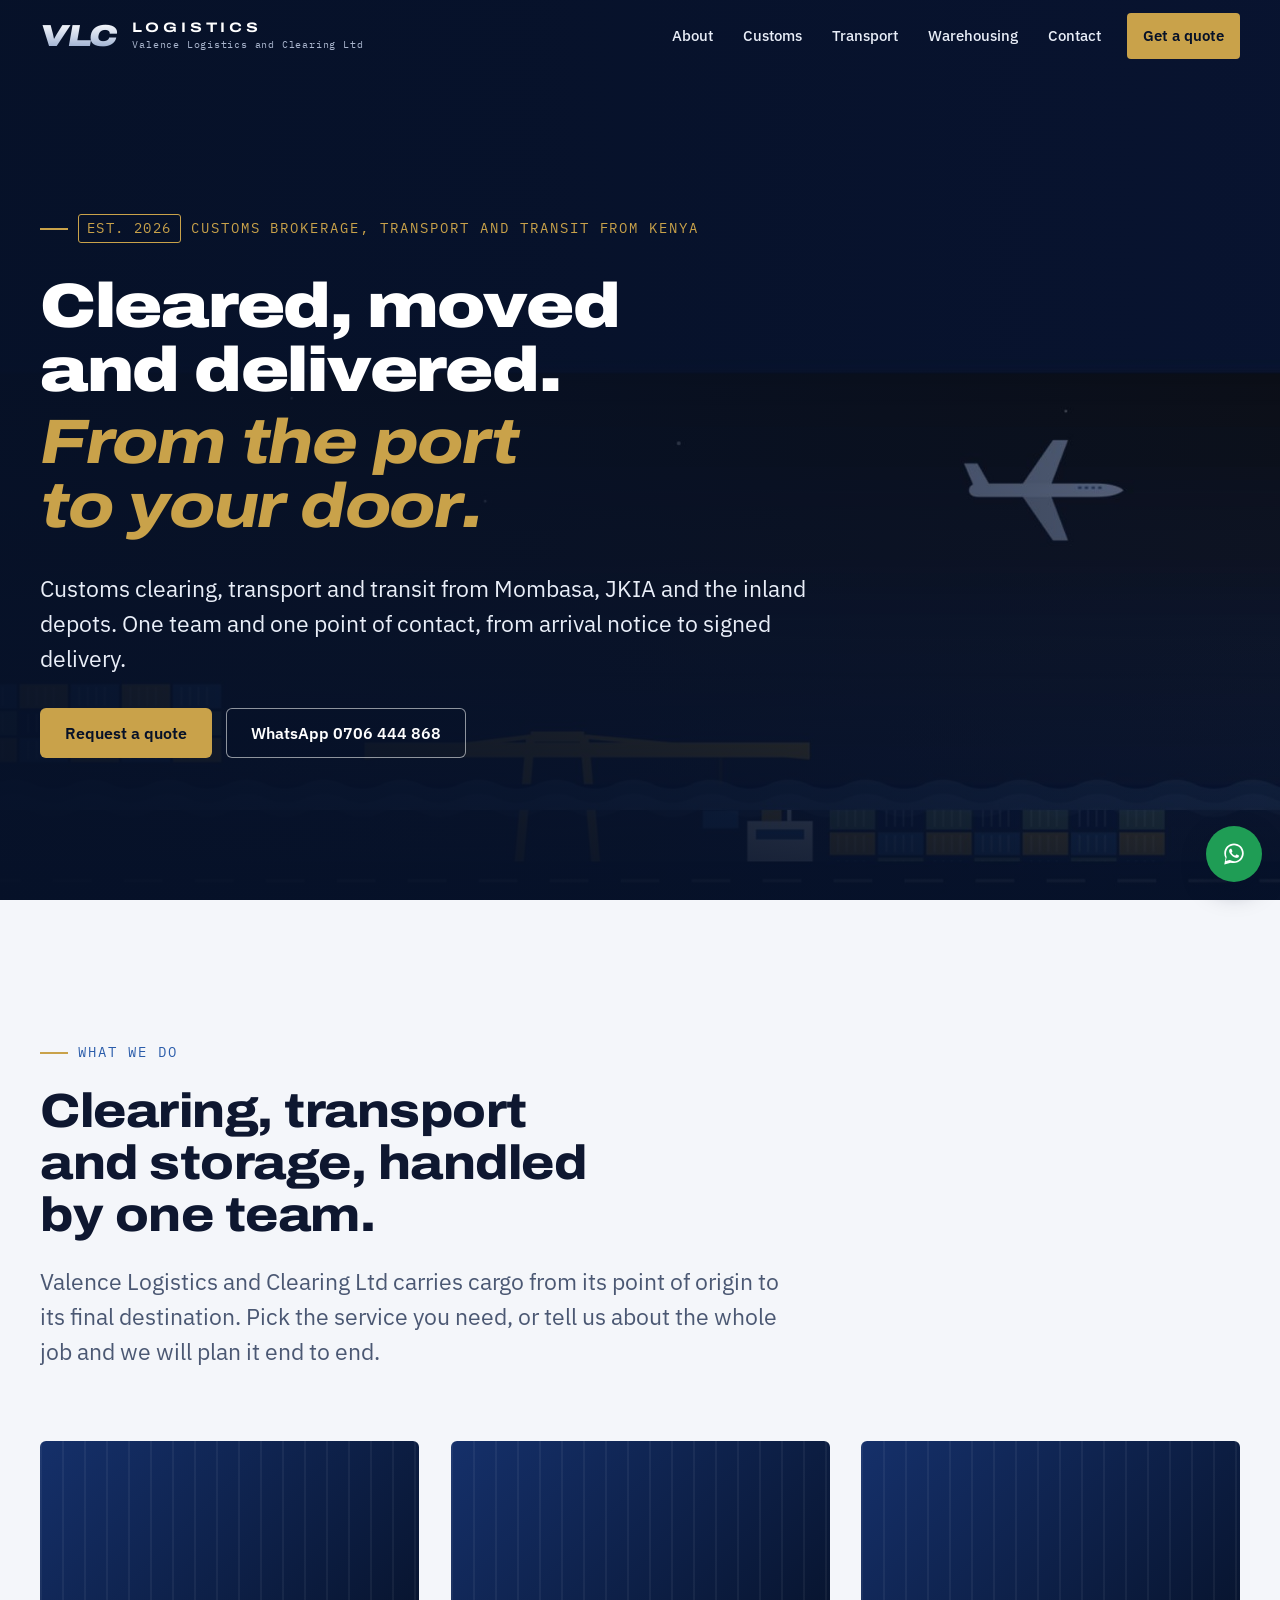
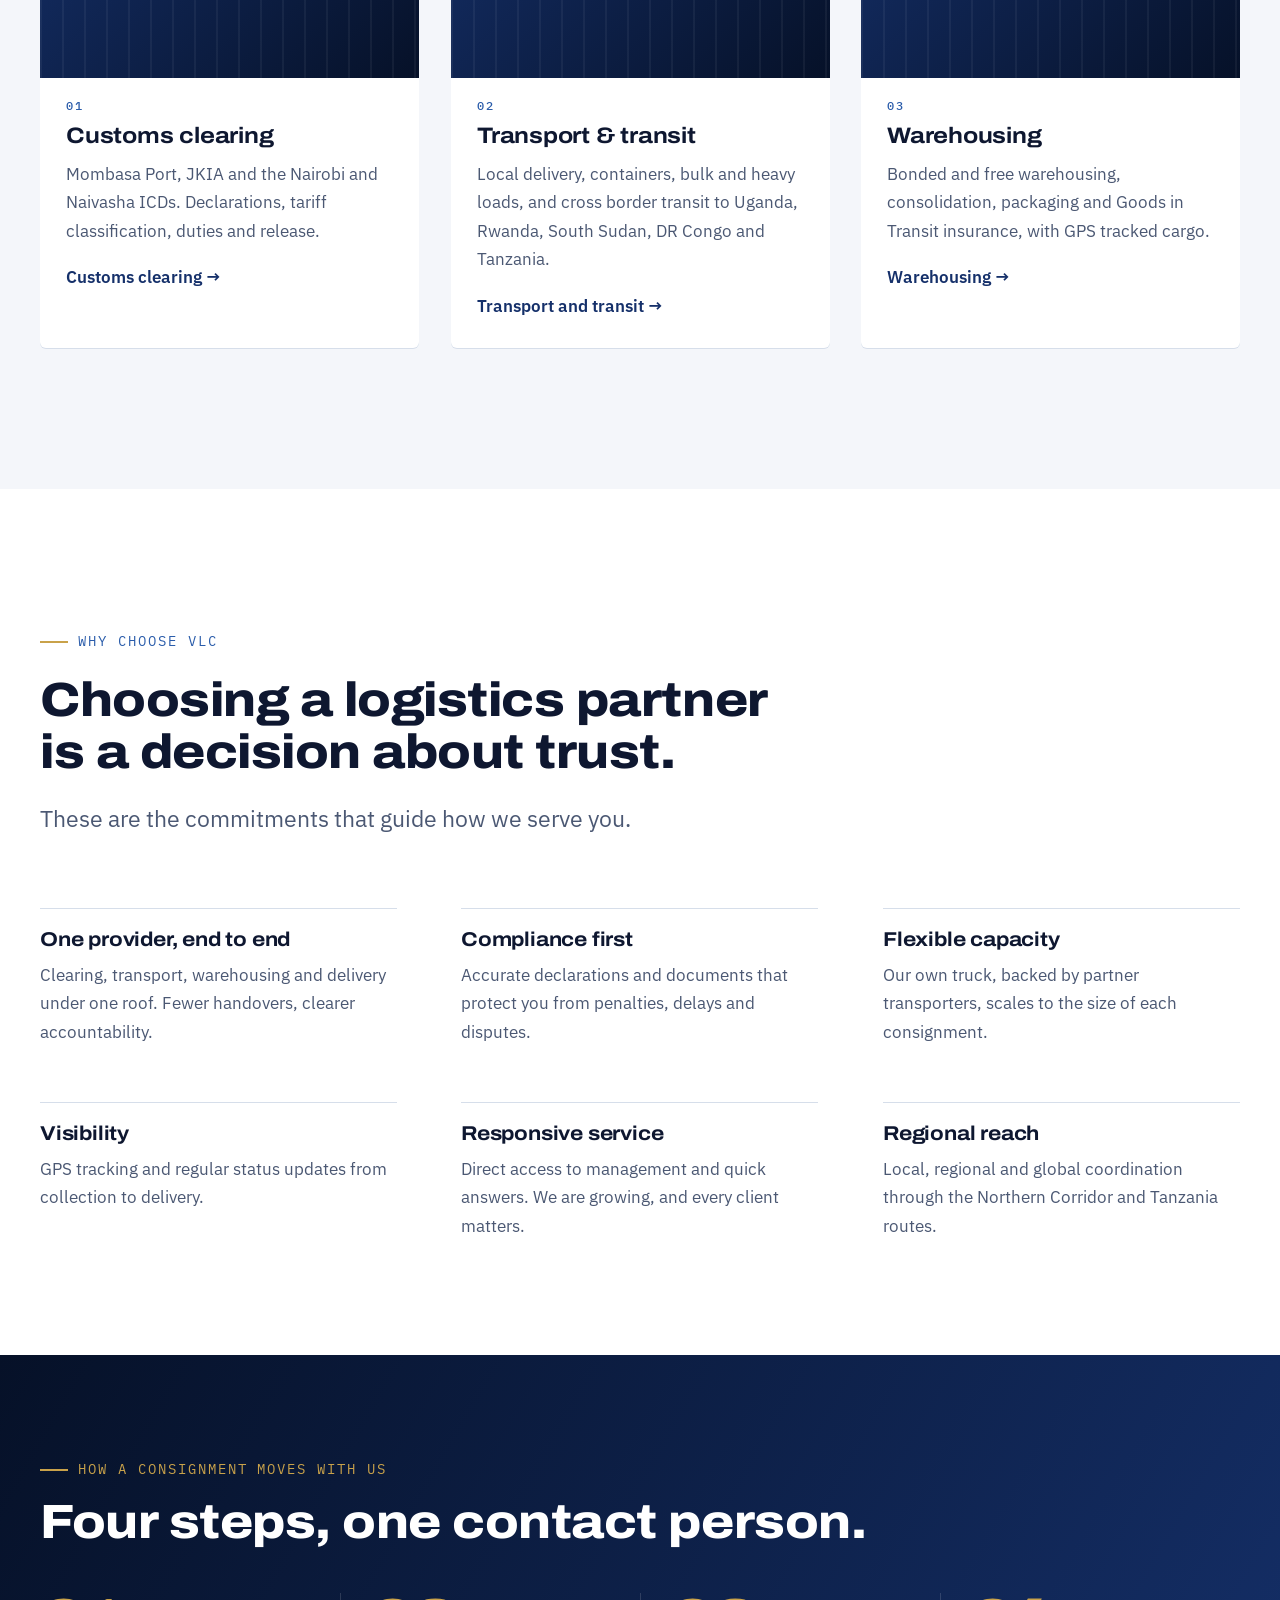
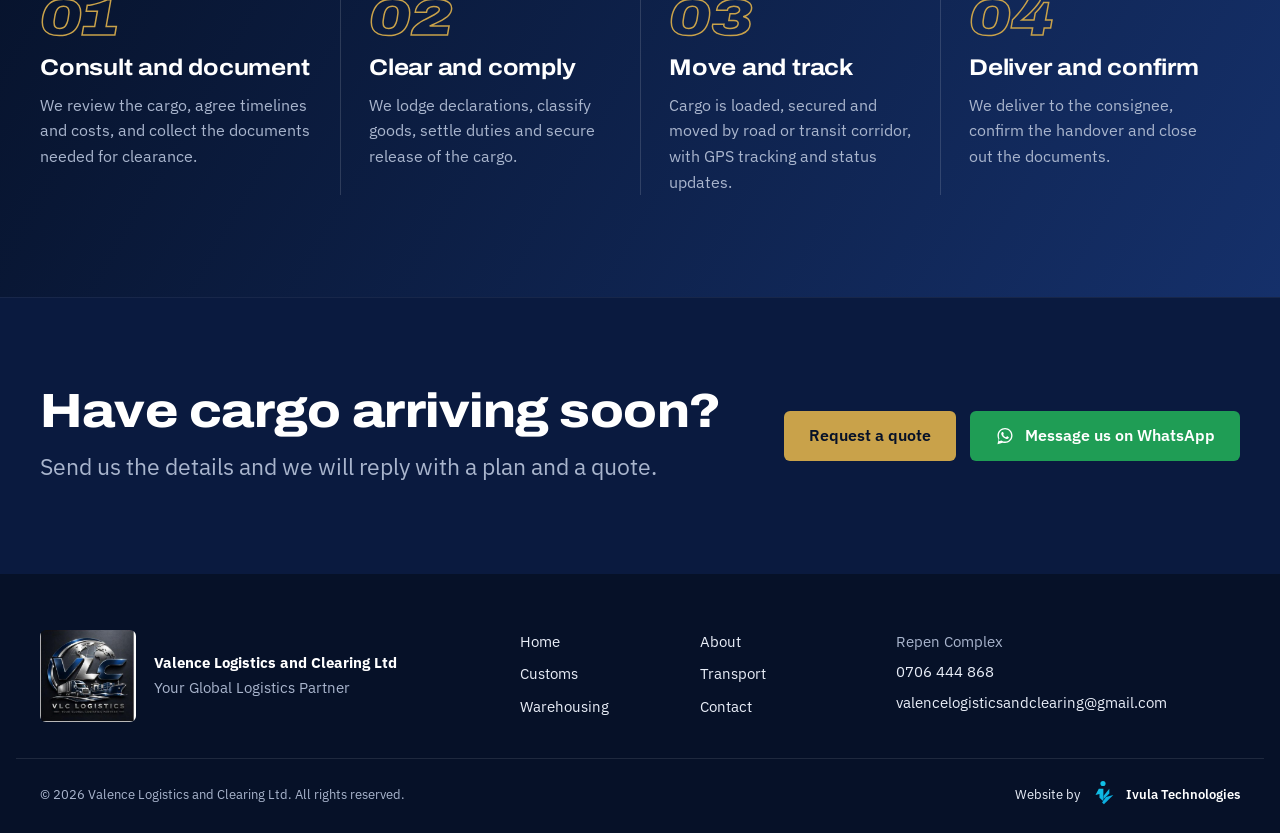
==== commit 6dbdf0f0: "Split the site into six pages and pre-fill WhatsApp messages Home, About, Customs, Transport, Wareho" ====
--- a/site/index.html
+++ b/site/index.html
@@ -9,8 +9,8 @@
 <link rel="icon" href="assets/img/favicon.svg" type="image/svg+xml">
 <link rel="apple-touch-icon" href="assets/img/vlc-logo-320.jpg">
 <meta property="og:type" content="website">
-<meta property="og:title" content="VLC Logistics | Your Global Logistics Partner">
-<meta property="og:description" content="Customs brokerage, imports and exports, transit, warehousing and door to door delivery from Kenya across East Africa.">
+<meta property="og:title" content="VLC Logistics | Customs Clearing, Transport and Transit in Kenya">
+<meta property="og:description" content="Valence Logistics and Clearing Ltd (VLC Logistics) clears, moves and delivers cargo through Mombasa Port, JKIA and the Nairobi and Naivasha ICDs, with road transit to Uganda, Rwanda, South Sudan, DR Congo and Tanzania.">
 <meta property="og:image" content="assets/img/og.jpg">
 <link rel="preconnect" href="https://fonts.googleapis.com">
 <link rel="preconnect" href="https://fonts.gstatic.com" crossorigin>
@@ -32,24 +32,38 @@
   "founder": {"@type": "Person", "name": "Valentine Ochieng", "jobTitle": "Managing Director"}
 }
 </script>
+<script type="application/ld+json">
+{
+  "@context": "https://schema.org",
+  "@type": "MovingCompany",
+  "name": "VLC Logistics",
+  "legalName": "Valence Logistics and Clearing Ltd",
+  "slogan": "Your Global Logistics Partner",
+  "foundingDate": "2026",
+  "telephone": "+254706444868",
+  "email": "valencelogisticsandclearing@gmail.com",
+  "address": {"@type": "PostalAddress", "streetAddress": "Repen Complex", "addressCountry": "KE"},
+  "areaServed": ["Kenya", "Uganda", "Rwanda", "South Sudan", "Democratic Republic of the Congo", "Tanzania"],
+  "founder": {"@type": "Person", "name": "Valentine Ochieng", "jobTitle": "Managing Director"}
+}
+</script>
 </head>
 <body>
 <a class="skip" href="#main">Skip to content</a>
 
 <header class="site-header" id="top">
   <div class="wrap header-row">
-    <a class="brand" href="#top" aria-label="VLC Logistics home">
+    <a class="brand" href="index.html" aria-label="VLC Logistics home">
       <span class="brand-mark">VLC</span>
       <span class="brand-text">Logistics<small>Valence Logistics and Clearing Ltd</small></span>
     </a>
     <nav class="nav" id="nav" aria-label="Main">
-      <a href="#about">About</a>
-      <a href="#customs">Customs</a>
-      <a href="#transport">Transport</a>
-      <a href="#warehousing">Warehousing</a>
-      <a href="#why">Why VLC</a>
-      <a href="#contact">Contact</a>
-      <a class="nav-cta" href="#quote">Get a quote</a>
+      <a href="about.html">About</a>
+      <a href="customs.html">Customs</a>
+      <a href="transport.html">Transport</a>
+      <a href="warehousing.html">Warehousing</a>
+      <a href="contact.html">Contact</a>
+      <a class="nav-cta" href="contact.html#quote">Get a quote</a>
     </nav>
     <button class="menu-btn" id="menuBtn" aria-controls="nav" aria-expanded="false"><span></span><span></span><span class="sr">Menu</span></button>
   </div>
@@ -70,283 +84,40 @@
     <h1>Cleared, moved and delivered. <em>From the port to your door.</em></h1>
     <p class="lede">Customs clearing, transport and transit from Mombasa, JKIA and the inland depots. One team and one point of contact, from arrival notice to signed delivery.</p>
     <div class="hero-actions">
-      <a class="btn btn-gold" href="#quote">Request a quote</a>
-      <a class="btn btn-ghost" href="https://wa.me/254706444868?text=Hello%20VLC%20Logistics%2C%20I%20would%20like%20a%20quote." target="_blank" rel="noopener">WhatsApp 0706 444 868</a>
-    </div>
-  </div>
-</section>
-
-<!-- ABOUT -->
-<section class="section about" id="about">
-  <div class="wrap about-grid">
-    <div class="about-copy">
-      <p class="eyebrow">About VLC</p>
-      <h2>A dependable partner for cargo moving through Kenya.</h2>
-      <p>Valence Logistics and Clearing Ltd, trading as VLC Logistics, is a Kenyan logistics and customs clearing company established in 2026. We carry cargo from its point of origin to its final destination: customs brokerage, imports and exports, transit, transshipment, warehousing, local transport and door to door delivery.</p>
-      <p>We started VLC because importers and exporters deserve a partner that is transparent and quick to respond. In this business, delays and unclear communication turn straight into storage and demurrage charges. We operate from Repen Complex, run our own truck and work with trusted partner transporters, so every consignment gets the right capacity and its delivery date holds.</p>
-      <div class="vm">
-        <div>
-          <h3>Our vision</h3>
-          <p>To be the preferred global logistics partner for businesses that move goods through Kenya and across East Africa, recognised for reliability, compliance and service excellence.</p>
-        </div>
-        <div>
-          <h3>Our mission</h3>
-          <p>To deliver efficient, compliant and cost-effective logistics that keep our clients' cargo moving, protect their goods and give them clear visibility at every stage of the journey.</p>
-        </div>
-      </div>
-    </div>
-    <figure class="about-photo ph">
-      <img src="https://images.unsplash.com/photo-1606185540834-d6e7483ee1a4?auto=format&fit=crop&w=1200&q=75" alt="A container ship under way at sea" loading="lazy" width="1200" height="1500">
-      <figcaption><span class="mono">MBA</span> Port of Mombasa, gateway to East Africa</figcaption>
-    </figure>
-  </div>
-
-  <div class="wrap values">
-    <h3 class="values-title">What we hold ourselves to</h3>
-    <dl class="values-grid">
-      <div><dt>Integrity</dt><dd>We deal honestly with clients, partners and authorities, and we declare cargo accurately.</dd></div>
-      <div><dt>Reliability</dt><dd>We keep the timelines we agree and tell you early when circumstances change.</dd></div>
-      <div><dt>Compliance</dt><dd>We follow customs, transport and safety regulations in every transaction.</dd></div>
-      <div><dt>Safety</dt><dd>We plan safety into every movement of people and cargo, and aim for zero incidents.</dd></div>
-      <div><dt>Efficiency</dt><dd>We streamline documents and handovers to cut delays and demurrage.</dd></div>
-      <div><dt>Client focus</dt><dd>We take time to understand each client's cargo and build long term relationships.</dd></div>
-    </dl>
-  </div>
-</section>
-
-<!-- CUSTOMS -->
-<section class="section customs" id="customs">
+      <a class="btn btn-gold" href="contact.html#quote">Request a quote</a>
+      <a class="btn btn-ghost" href="https://wa.me/254706444868?text=Hello%20VLC%20Logistics%2C%20I%20found%20you%20on%20your%20website%20and%20I%20would%20like%20a%20quote.%0A%0AName%3A%0ACompany%3A%0ACargo%3A%0AFrom%3A%0ATo%3A%0AWhen%3A" target="_blank" rel="noopener">WhatsApp 0706 444 868</a>
+    </div>
+  </div>
+</section>
+
+<!-- SERVICES OVERVIEW -->
+<section class="section services" id="services">
   <div class="wrap">
     <div class="section-head">
-      <p class="eyebrow">Customs clearing &amp; forwarding</p>
-      <h2>We take declarations, duties and port procedures off your desk.</h2>
-      <p class="section-lede">We prepare and lodge accurate documents, classify your goods correctly under the tariff and work with the relevant agencies so your cargo is released without avoidable delay. Mistakes in clearance quickly become storage and demurrage bills, so we treat timing and accuracy as part of the service.</p>
-    </div>
-
-    <div class="cards cards-4">
-      <article class="card">
-        <div class="card-img ph"><img src="https://images.unsplash.com/photo-1769837496184-32831581c55a?auto=format&fit=crop&w=900&q=72" alt="Container ship berthed under gantry cranes" loading="lazy" width="900" height="640"></div>
-        <div class="card-body">
-          <p class="code">Sea freight</p>
-          <h3>Mombasa Port</h3>
-          <p>Clearance of containerised and conventional cargo, including documentation, duty processing, port charges and release for onward movement.</p>
-        </div>
-      </article>
-      <article class="card">
-        <div class="card-img ph"><img src="https://images.unsplash.com/photo-1775449053619-89b5265f611a?auto=format&fit=crop&w=900&q=72" alt="Cargo aircraft on the apron with loading stairs" loading="lazy" width="900" height="640"></div>
-        <div class="card-body">
-          <p class="code">Air freight</p>
-          <h3>JKIA, Nairobi</h3>
-          <p>Fast clearance of time sensitive imports and exports at Jomo Kenyatta International Airport, with close follow up with airlines, handlers and customs.</p>
-        </div>
-      </article>
-      <article class="card">
-        <div class="card-img ph"><img src="https://images.unsplash.com/photo-1678182451047-196f22a4143e?auto=format&fit=crop&w=900&q=72" alt="Rows of stacked shipping containers in a depot" loading="lazy" width="900" height="640"></div>
-        <div class="card-body">
-          <p class="code">SGR cargo</p>
-          <h3>ICD Nairobi &amp; Naivasha</h3>
-          <p>Clearance of cargo railed by SGR to the Inland Container Depots, with collection and delivery to the consignee arranged for you.</p>
-        </div>
-      </article>
-      <article class="card">
-        <div class="card-img ph"><img src="https://images.unsplash.com/photo-1554224155-cfa08c2a758f?auto=format&fit=crop&w=900&q=72" alt="Forms and a pen on a desk" loading="lazy" width="900" height="640"></div>
-        <div class="card-body">
-          <p class="code">Documentation</p>
-          <h3>Declarations &amp; processing</h3>
-          <p>Import Declaration Forms (IDF), entries through iCMS and the Kenya TradeNet Single Window, and HS tariff classification of your goods.</p>
-        </div>
-      </article>
-    </div>
-
-    <div class="flow3">
-      <div>
-        <h3>Imports</h3>
-        <p>We manage the whole process, from the arrival notice to delivery at your premises.</p>
-      </div>
-      <div>
-        <h3>Exports</h3>
-        <p>We prepare the documents for lawful departure of your goods and coordinate with carriers and shipping lines.</p>
-      </div>
-      <div>
-        <h3>Transshipment</h3>
-        <p>When cargo must continue to another destination, we handle the transfer and its paperwork so it stays compliant with transit rules.</p>
-      </div>
-    </div>
-
-  </div>
-</section>
-
-<!-- TRANSPORT -->
-<section class="section transport" id="transport">
-  <div class="band-video" aria-hidden="true">
-    <video autoplay muted loop playsinline preload="none" data-lazy-video>
-      <source data-src="assets/media/road.mp4" type="video/mp4">
-      <source data-src="https://assets.mixkit.co/videos/52447/52447-720.mp4" type="video/mp4">
-    </video>
-  </div>
-  <div class="wrap transport-head">
-    <p class="eyebrow on-dark">Transport, haulage &amp; transit</p>
-    <h2>From ports, airports and depots to your door, and across the border.</h2>
-    <p class="section-lede on-dark">We run our own truck and work with a network of partner transporters. When volumes rise we scale up, and every consignment rides on a vehicle suited to it.</p>
-  </div>
-
-  <div class="wrap">
-    <div class="haul">
-      <article class="haul-item">
-        <div class="haul-img ph"><img src="https://images.unsplash.com/photo-1670509295484-df0c2512fec4?auto=format&fit=crop&w=800&q=72" alt="A truck on the open road" loading="lazy" width="800" height="560"></div>
-        <h3>Local distribution</h3>
-        <p>Scheduled and on demand delivery of imported and locally sourced goods within Kenya, including door to door.</p>
-      </article>
-      <article class="haul-item">
-        <div class="haul-img ph"><img src="https://images.unsplash.com/photo-1605732562742-3023a888e56e?auto=format&fit=crop&w=800&q=72" alt="Stacked orange shipping containers" loading="lazy" width="800" height="560"></div>
-        <h3>Containerised cargo</h3>
-        <p>Full container load (FCL) and less than container load (LCL) moves between ports, depots, warehouses and consignees.</p>
-      </article>
-      <article class="haul-item">
-        <div class="haul-img ph"><img src="https://images.unsplash.com/photo-1766785368863-f2188a8c8b32?auto=format&fit=crop&w=800&q=72" alt="Two trucks travelling on a highway" loading="lazy" width="800" height="560"></div>
-        <h3>Bulk &amp; loose cargo</h3>
-        <p>Bulk and loose consignments loaded, secured and handled to keep the goods in the condition they left in.</p>
-      </article>
-      <article class="haul-item">
-        <div class="haul-img ph"><img src="https://images.unsplash.com/photo-1528797249377-0257bfb1a183?auto=format&fit=crop&w=800&q=72" alt="A heavy truck driving through a forest road" loading="lazy" width="800" height="560"></div>
-        <h3>Heavy &amp; abnormal loads</h3>
-        <p>The right equipment and partner transporters for heavy, oversized and abnormal cargo.</p>
-      </article>
-    </div>
-  </div>
-
-  <div class="wrap corridors" id="corridors">
-    <div class="corridor-copy">
-      <p class="eyebrow">Regional transit corridors</p>
-      <h2>Mombasa to Kampala, Kigali, Juba, Eastern DRC and Dar es Salaam.</h2>
-      <p>We move cross border cargo along the Northern Corridor and the overland routes into Tanzania, and we manage the transit documents, border procedures and coordination that keep it moving.</p>
-      <div class="table-wrap">
-        <table class="corridor-table">
-          <thead><tr><th scope="col">Corridor</th><th scope="col">Border points</th><th scope="col">Destination markets</th></tr></thead>
-          <tbody>
-            <tr><th scope="row"><span class="dot dot-blue"></span>Northern Corridor</th><td>Mombasa, Nairobi, Malaba and Busia</td><td>Uganda, Rwanda, South Sudan, DR Congo</td></tr>
-            <tr><th scope="row"><span class="dot dot-gold"></span>Tanzania routes</th><td>Lunga Lunga from Mombasa, Namanga from Nairobi</td><td>Tanzania</td></tr>
-          </tbody>
-        </table>
-      </div>
-    </div>
-    <figure class="map" aria-label="Schematic map of VLC transit corridors">
-<svg viewBox="0 0 760 700" role="img" aria-labelledby="mapTitle">
-<title id="mapTitle">Map of East Africa showing the Northern Corridor from Mombasa through Nairobi, Malaba and Busia to Kampala, Kigali, Goma and Juba, and the Tanzania routes through Namanga to Arusha and through Lunga Lunga to Tanga and Dar es Salaam.</title>
-<defs><clipPath id="mapClip"><rect width="760" height="700" rx="10"/></clipPath>
-<filter id="glow" x="-20%" y="-20%" width="140%" height="140%"><feGaussianBlur stdDeviation="3.5" result="b"/><feMerge><feMergeNode in="b"/><feMergeNode in="SourceGraphic"/></feMerge></filter></defs>
-<g clip-path="url(#mapClip)">
-<rect width="760" height="700" class="sea"/>
-<path class="c-other" d="M180,1012.6L173.5,1012.7L162.3,1012.7L150.7,1012.7L140,1015.1L131.3,1018.7L120.8,1024.4L117.4,1026.7L114.8,1028.4L113.1,1030.6L112.3,1035.5L112.3,1042.9L111.3,1048.3L108,1053.3L92.2,1059.3L81.9,1064.2L71.6,1070L64.1,1077.6L58.7,1086.8L50,1098.3L41.1,1108.3L31.6,1118.9L21,1122.8L12.2,1121.9L1.4,1117.6L-7.1,1116.8L-13.3,1119.5L-19.1,1118.6L-24.5,1114.3L-28.9,1112.7L-32.6,1113.9L-37.3,1113.7L-45.7,1111.3L-53.1,1103.9L-57.1,1100.9L-60.1,1099.8L-68.8,1098.6L-89,1096.9L-91.1,1097.3L-99.5,1098.7L-109.9,1100.6L-118.8,1102.3L-128.3,1104.3L-137,1096.6L-146.9,1088L-157.2,1078.2L-164.9,1070.6L-168.7,1066.3L-175.5,1060.5L-180.4,1057.7L-182.3,1056.3L-187.1,1041L-189.8,1026.9L-189.8,1016.4L-189.8,1001.7L-189.8,987.1L-189.8,972.5L-189.8,958L-189.8,943.4L-189.8,928.9L-189.8,914.4L-189.8,899.9L-189.8,892.8L-179.7,892.8L-168.3,892.8L-156.3,892.8L-143.1,892.8L-130.2,892.8L-117,892.8L-107.9,892.8L-105.5,892.8L-102.6,892.3L-102.5,890.9L-106.3,883.8L-106,881.3L-105,876.4L-103.4,872.3L-101.4,866.8L-101.2,863.6L-102.8,853.1L-102.6,847.3L-102.2,841.2L-101.7,835.4L-102.3,831.5L-101.7,829.3L-100.4,826.2L-99.8,822.7L-99,821.1L-99.2,819.7L-99.9,817.2L-100.6,811.2L-101.5,803.1L-102.5,797.3L-100.9,797.6L-97.6,798.1L-96,801L-95,804.2L-92.8,804.3L-87,806.2L-84.9,808.8L-83.7,814.4L-84.5,817.3L-86.3,819.6L-84.5,821.7L-80.5,823.1L-78.3,822.6L-71.6,818.8L-69.1,818.1L-65.6,817.4L-62.5,816.4L-53.8,814.7L-49,813.9L-46.3,812.5L-44.4,812.5L-43,813.6L-44.3,817.5L-44.8,821.1L-43,827.8L-41.7,830.9L-38.9,833.2L-36.8,834.4L-34.6,836.8L-29.9,836.3L-19.6,839.7L-16.4,841.3L-12,842.9L-9,843.5L1.7,844.6L5.7,845.5L13,846.6L18.8,846.7L23.1,846.3L25.9,845.3L27.7,844.2L28.5,843.3L29.7,840L31.9,832.7L32.7,830.6L35,829.6L37.8,828.9L39.4,830.1L41.3,838.1L49.3,845.3L52.2,851.4L54.2,856.6L56,858.1L59,859.8L64.1,860.5L68.5,860.6L77.7,864.4L85.1,867.3L90.5,869.5L92.8,871.1L94.6,873.7L95.5,875.9L97.1,881.2L98.8,885.4L101.7,886.3L104.2,886.6L106.8,889.5L108.7,892L112.4,898.2L115.1,902.5L116.1,906.7L119.2,909.4L123.5,910.6L127.5,910.8L129.7,909.5L135.4,907.4L139.8,904.9L143,904L144.9,904.6L146.3,906.3L147.1,909.7L147.2,911.6L150.4,913.3L152.6,912.6L153.6,910.5L153.6,909.5L153.6,900.3L153.6,892.4L153.6,885L153.6,875.9L153.6,868L153.6,861.6L153.6,854.8L151.5,855.2L149,856.7L143.1,856.9L140.9,858.1L140.3,859.8L140.6,862.1L140.8,865.2L140,866.6L137.4,867.2L133.6,866L127,864.5L121.5,863.5L117.5,859.4L112,853.2L108.5,850.1L100,843.7L98.5,842.4L95.8,839.4L93.6,834.3L92.5,830.9L91.6,828.4L90.3,824.6L92.4,818.9L95.4,807.9L97.4,800L98.5,794.2L102.8,788.2L103.1,782.9L101.4,776.1L101.9,772.3L102,762.7L102.3,754.7L102.3,750.8L101.2,744L98.4,736.4L92.2,726L92.2,723.8L96,721.3L101.7,717L104.5,714.4L108,710.8L109.6,708.9L112.9,704.2L115,700.4L115.8,695.6L114.2,690.9L117.4,689.9L128.1,688.3L139.8,686.6L152.3,684.6L164.8,682.7L177,680.8L187.9,679.1L195.5,677.9L196.7,681.2L199,686.5L201.8,690.4L205.1,693.8L208,695.9L209.9,696.5L221.9,696.3L226.2,698.4L230,701.1L230.9,705.1L233.4,707.7L236.1,709.7L237.2,709.9L239.1,709.5L242.4,709.4L245.5,710.3L246.9,711.2L247,714.6L247.8,716.2L251.9,716.7L256.1,717L260.2,719.4L264.4,719.7L269.5,720.7L271.9,723.2L277.1,725.8L283.6,728.1L288.3,730.7L290.8,731.9L291,733.1L292.1,735.3L293.4,736.9L293.5,739.3L294.2,741.5L296.1,742L297.5,742.2L298.9,740.6L300.8,740.6L302.9,741.6L303.7,744.2L305.4,747.6L307.9,749.9L309.8,752.1L309.2,756.2L308.1,760L311.6,763.7L316.3,767.2L317.6,768.8L317.9,774L318.7,775.8L321.8,780.1L323.4,783L323.3,784.7L314.7,793.3L312,794.2L309.5,794.6L307.1,796.4L305.9,798.2L306.3,799.2L307.3,802.2L309.2,806.8L311.1,810.1L309.5,814.1L306.2,821L304.6,821.7L304.3,827L305.4,828.8L307,830.4L307.6,834L307.8,838.9L307.6,842.8L305.4,852.9L309.3,861.6L310.6,862.7L316,862.7L316.8,863.4L315.5,865.9L313.3,868.5L311.9,869.8L305.1,872.8L295.3,876.2L293.2,879.4L292,884L293.1,886.7L294.3,888.3L293.8,892.4L293.1,896.6L293.4,900L292.9,902.9L291.6,904.4L289.9,908.9L287.8,913.4L286.1,915.5L283.7,917.7L279.9,919.5L279.9,920.3L284.4,922.5L285.5,923.9L285.8,924.9L284.8,925.8L284,927.2L286.1,928.6L288.5,929.8L290.8,932.7L292.9,937L293.5,938.4L294,939L294.8,939.1L296.2,938.5L298.9,936.1L300.8,935.3L303.2,938.6L293.7,941.9L288.8,943.5L274.7,948.4L262.4,952.6L259.2,953.4L252.7,955.6L249.6,956.8L238.5,960.5L233.9,962.3L230.1,964.1L220.9,966.9L212.2,969.5L202.8,972.2L192.2,975.2L186.1,977.3L182.2,979.2L172.7,982.9L172.2,983.9L172.4,986.4L173.7,991.7L176,996.5L177.9,999.3L179.2,1006.4Z"/>
-<path class="c-served" d="M334,360.8L329.3,360.8L321.4,360.8L313.6,360.8L305.9,360.8L298,360.8L290.2,360.8L282.3,360.8L274.6,360.8L266.8,360.8L258.9,360.8L251.1,360.8L243.2,360.8L235.5,360.8L227.7,360.8L219.8,360.8L212.1,360.8L204.3,360.8L199.6,360.8L198.8,360.7L198.2,360.4L195.2,361L192.2,362.9L188.8,363.8L185.4,363.4L184.9,363.6L183.1,363.6L180.6,363.5L178.4,363.9L176.7,365.7L174.8,368.5L171.6,371.9L169.1,374.8L167,376.9L162.1,380.3L159.4,381.3L158.2,381.2L157.4,380.6L155.8,376.1L154.8,375.5L145.3,377.7L143.9,377.7L144.1,376.4L143.4,366L143.3,359.7L144.6,355.7L145.2,351.1L145.3,347.2L147.1,340.3L146.5,336.2L148.7,321.8L149.3,319.4L150.1,312.5L151.5,310.3L152.8,309.5L154.4,305.2L157.5,298.3L159.7,294.8L159.3,287.1L159.6,282L160.1,280.7L164.6,278.8L170.6,274L173,268.3L176.7,264.7L183.5,262.3L183.6,262.3L204,242.8L213.5,232.3L217.6,226.9L217.8,225L218.6,222.4L216.8,220.5L214.9,218.6L214.3,217L212.6,216.2L210,216.2L208.4,215L206.7,212.7L204.8,211.1L199,211.3L194.5,208.9L194.5,205.6L196.4,199.1L199.7,191.6L199.9,189.6L199.4,187.9L198.6,186.3L197.1,184.8L195.6,183.1L196.7,177.7L199,172.4L200.7,169.8L202.4,166.9L201.8,164.5L199.4,163.3L200.7,161L203.4,157L208.6,153L213.2,150.4L216.2,150.4L222.2,152.4L227.6,154.9L230.6,155.1L234.1,154L241.5,149.6L243.2,151L245.5,153.7L247.8,158.1L252.6,160.2L254.8,161.6L256.4,162L257.3,161.7L259.1,158.1L261.1,156.2L265.2,153.8L273.9,151.9L280.1,151.3L282.8,150.9L287.2,149.7L294.2,146.1L301.1,150.8L308.6,151.7L315.8,151.7L318,150.3L319.3,149.2L326.9,141.6L337.2,131.2L344.1,145.8L346.4,146.6L346,147.9L345.6,149.1L350,152.6L355.5,154.5L357.4,156.2L357.7,158.2L355.8,166.8L356.2,169.1L357.9,177.7L361.2,179.6L364.2,188.2L370.1,191.8L370.9,192.9L372.3,197.1L374,201.6L375.5,202.7L376.2,203L378,207.8L377,210.5L378.5,218.8L380.7,226.1L381.1,235L381.3,238.8L381.1,241.2L380.7,244.6L379.6,246.5L377.7,248.4L375.6,251.4L373.9,254.5L372.8,256.1L373.6,260.8L373.4,262L372.9,262.7L370.2,263.4L366.8,264.7L364.7,265.9L361.9,268.4L359.5,271L356.3,278.7L351.1,284.6L350.3,286.6L345.4,290.2L343.2,294.5L341.8,299.9L339.9,303.8L335.8,309.1L334.8,317.5L335,334.3L333.9,353.3Z"/>
-<path class="c-served" d="M579.8,588.5L583.1,598L582.6,599.7L580.3,600.8L579,600.9L577.6,599.3L576.5,596.2L574.7,597L571.7,593.1L568.6,593L565.9,588.4L567,584.5L566.3,577.8L569.7,574.3L571.6,568.5L573.6,572.5L574.1,578.6L576.9,585.9L579.3,588.1ZM595.9,532.5L596.2,534.8L595.4,536.9L595.6,543.5L595.4,548L592.9,554.1L590.9,556.3L589,555.6L587.5,554.6L586.3,553L588.6,541.7L587.5,533.5L592.3,534.3ZM290.8,731.9L288.3,730.7L283.6,728.1L277.1,725.8L271.9,723.2L269.5,720.7L264.4,719.7L260.2,719.4L256.1,717L251.9,716.7L247.8,716.2L247,714.6L246.9,711.2L245.5,710.3L242.4,709.4L239.1,709.5L237.2,709.9L236.1,709.7L233.4,707.7L230.9,705.1L230,701.1L226.2,698.4L221.9,696.3L209.9,696.5L208,695.9L205.1,693.8L201.8,690.4L199,686.5L196.7,681.2L195.5,677.9L194.2,674L191.2,668.1L187.1,659.7L183.9,652.8L180.5,645.4L179,640.1L176.3,634.1L171.9,626.7L169.7,623.8L167.2,621.3L160.8,616.3L153.7,611.4L149.8,608.1L144.6,598.3L142.3,594.7L140.9,588.4L139.7,581.9L140.1,579.3L144.9,571L145.3,568.6L144.7,565.4L142.5,558.7L140.8,554.4L139.5,550.7L137.1,544.5L133.6,536L132.9,532.2L132.9,529.5L134.7,522.1L136.3,514.5L136.3,512.4L150.1,512.7L152.5,511L160.2,506.2L169.1,496.4L170.8,492.3L174.3,486L177.9,483L179.2,480.7L180.1,477.4L181.2,474.5L185.8,470.3L190.3,467.1L189.9,465.7L189.3,464.8L190.1,463.9L192.5,462.2L197.2,460.7L198.2,457.4L198.2,453.8L197.4,451.6L197.5,449.3L196.7,448L193.7,447.6L189.2,445.7L185.2,445L182.5,443.9L181.6,443.1L181.2,440.9L181.9,438.4L182.4,437.7L183.3,435.1L181.6,433.6L181.2,432.8L182,431.6L186,423.4L186.9,422.2L188.7,422.1L191.4,421.1L193.9,420.6L196.1,421L197.5,420.6L199,419.5L200.1,416.3L201,410.9L200.5,406.6L198.5,403.2L198,398L199,391.2L198.2,385.4L196,380.9L193.7,378.1L190.3,376.8L184.9,369.8L183.1,366.5L183.5,364.3L184.9,363.6L185.4,363.4L188.8,363.8L192.2,362.9L195.2,361L198.2,360.4L198.8,360.7L199.6,360.8L204.3,360.8L212.1,360.8L219.8,360.8L227.7,360.8L235.5,360.8L243.2,360.8L251.1,360.8L258.9,360.8L266.8,360.8L274.6,360.8L282.3,360.8L290.2,360.8L298,360.8L305.9,360.8L313.6,360.8L321.4,360.8L329.3,360.8L334,360.8L337.3,360.8L340.5,362.4L344,364.4L353.5,369.7L362.8,374.8L372.1,380.1L381.5,385.3L390.8,390.6L400.3,395.7L409.6,401L418.9,406.3L428.3,411.5L437.6,416.7L447.1,421.9L456.4,427.2L465.8,432.4L475.1,437.7L484.6,442.8L493.9,448.1L498.3,450.6L499,451.7L499.8,456.4L500.2,459.4L500.1,462.1L497.5,466.5L496.8,468.9L496.8,470.5L497.4,471.1L499.4,471.3L501.3,472.4L502,473.2L503.4,476.6L505.1,478.3L509.1,481.1L515.7,486L522.5,490.9L529.3,495.7L536,500.6L542.8,505.5L549.6,510.3L556.2,515.2L563,520.1L566.3,522.5L567.6,523.1L566.8,526.8L563.3,535.8L563.2,539.6L561.8,544L560.5,546.9L557,559.5L554,564.3L550.1,575.4L549.3,583.9L551.6,589.9L552.4,595.4L557.2,601L560.8,602.9L563.5,605.4L567.9,611.1L570.6,616.8L578.7,619.7L581.8,626.1L580.7,630.5L576.9,634.2L573.5,640.1L570.6,648L570.5,659.9L572.5,658.1L576.8,661.1L577.3,669.8L572.8,680.2L571.6,684.9L571.2,689L574.6,701.4L579.3,707.6L579,709.6L577.7,711.2L586.1,722.4L585.3,732L588.5,739.5L589.9,746L592,751.1L592.3,754.5L589.8,758.3L595.9,759.3L599.4,762.4L601.1,765.5L605.6,765.3L607.9,767.3L611.4,769L618.9,774.1L620.9,776.6L621.7,778.1L622.2,779L617.1,782.9L609.2,789L601.3,795L593.9,799L588.5,801L582.6,802L577.3,804.6L572,808.4L565.4,810.5L557.3,810.5L548.9,813.3L540.6,818.5L535.7,821.5L527.8,816.9L521.7,815.4L514.8,815.6L510.5,816.2L508.9,817.2L507.7,820L506.6,824.5L502,829L493.9,833.3L486.5,834.8L479.7,833.7L475.1,832L472.7,829.5L469.1,828.4L464.5,828.6L460.1,830.3L455.8,833.7L448.8,835.1L439.5,834.7L434.6,833L433.8,830.3L429.7,827L422.3,823.4L416.7,823.3L413.1,826.8L409.9,829.1L406.9,830L404.4,830.1L402,829.4L400.6,829.1L390.2,828.7L380.4,828.9L380,827.3L379.4,823.8L377.4,820.6L375.6,818.7L373.4,818.2L372.3,818.3L371.3,816.8L370.2,813.7L368.5,810.9L366.3,808.7L365,806.6L364.5,804.6L364.9,802.5L366.9,797.3L367.5,793.7L367.4,790L366.3,786.2L363.9,781.7L364.2,780.5L363.4,777.4L363.3,775.2L363.8,772.6L363.3,769.1L361.2,761.6L361.2,759.6L359.2,756L352.7,747.4L352.4,746.3L342.1,737.7L338.1,735.8L336.5,737.4L336.1,738.9L336.5,741.7L336.2,743.1L335.8,743.7L333.4,743.6L331.8,743.3L328,741L325,740.4L317.6,740.8L314.9,741.4L312.8,740.8L308.9,736.9L304.3,736L300,735.8L293.2,731.3L291.6,731.6ZM589.1,668.4L586.7,668.9L585.8,668.4L584.4,666.5L586.9,664.9L589.4,661.9L595.1,657.4L597,654.4L597.8,653.8L597.3,657.3L594.2,664.9L591.3,665.4Z"/>
-<path class="c-served" d="M337.2,131.2L326.9,141.6L319.3,149.2L318,150.3L315.8,151.7L308.6,151.7L301.1,150.8L294.2,146.1L287.2,149.7L282.8,150.9L280.1,151.3L273.9,151.9L265.2,153.8L261.1,156.2L259.1,158.1L257.3,161.7L256.4,162L254.8,161.6L252.6,160.2L247.8,158.1L245.5,153.7L243.2,151L241.5,149.6L234.1,154L230.6,155.1L227.6,154.9L222.2,152.4L216.2,150.4L213.2,150.4L208.6,153L203.4,157L200.7,161L199.4,163.3L198.5,161.4L197.5,159.7L195.8,157.5L193.3,156.5L191.1,157L188.4,157.5L187.1,156.2L186.9,153.1L186.1,150.3L184.9,148.1L181.1,146L171.1,141.7L163.5,133.1L159.6,129.1L156.9,126.5L152.9,119.7L148.3,115L142.8,112.9L139.2,114L135.5,118.9L128.4,123.6L125.3,123.8L121.1,121.2L115.9,119.5L106.6,118.6L102.8,120.8L97.7,124.4L93.5,126.6L90.8,126.9L88.4,126L85.6,125.5L83.2,125.4L78.1,122.2L75.6,119.8L73.9,117.5L71,115.9L67.7,114.6L65.3,112.5L64.2,109.9L62.3,106.6L59.9,103.6L52.4,98.3L50,95.1L48.4,92L45.4,88.6L42.1,84L41,77.4L40.8,72L40.2,69.5L38.7,67L37,64.9L34.5,62.6L28.2,59.1L21.8,55.1L18.7,52.8L13,51.9L9.3,49.6L6.5,44.6L5.2,40.6L2.4,37.4L1.1,35.2L0.3,32.6L2.7,24.6L-0.6,21.8L-5.7,18.1L-9.3,14.1L-11.5,10.5L-18,5.6L-32.3,-1.7L-40.3,-6.3L-44.9,-10.4L-48.7,-14.5L-49.2,-16.2L-46.7,-20.3L-46.2,-23.6L-48.2,-27.3L-56.8,-34.3L-63.6,-41.9L-68.6,-44.3L-81,-46.5L-84.6,-47.3L-88.2,-48.8L-91.9,-52.3L-93.1,-56.3L-91.4,-62.8L-92.5,-64.8L-94.6,-65.4L-93.9,-66.8L-91.7,-69.9L-87.9,-72L-77.6,-75.2L-77.2,-76.5L-76.9,-80.6L-76.1,-82.6L-72.6,-88.2L-72.1,-90.5L-72,-95.3L-71.5,-97.6L-70.4,-99.2L-67.7,-102L-66.7,-103.8L-66.3,-107.5L-66.6,-114.7L-65.2,-117.7L-58.7,-124.3L-56.9,-127.3L-56.5,-129.9L-56.5,-132.6L-56.1,-135.3L-54.2,-137.9L-52.5,-138.7L-47.8,-139.5L-44.6,-139L-22,-143.6L-19.4,-142.9L-18.2,-140.2L-18.3,-136L-17.9,-133.9L-16.8,-132.4L-13.1,-130.3L-10.8,-126.9L-9.3,-125.7L-5.7,-123.3L11.1,-103.7L15.8,-101.8L20.4,-102.5L29.4,-106.5L34,-107.6L66,-106.5L69.4,-107.1L69.6,-106.9L74.5,-97.1L76.9,-94.9L111.8,-94.8L111.2,-97.6L111.5,-100.7L115.6,-104.7L117.7,-106.7L118.6,-107.4L124,-110.3L129.2,-112.3L139.3,-114.5L143.1,-118.1L145.2,-121.3L145.2,-127.7L146.6,-128.7L149,-130.2L160.7,-136L162.7,-137.2L183.5,-123.9L195,-113.3L195.8,-112.8L196.3,-112.6L196.9,-113L197.5,-113.5L198.3,-113.8L198.8,-114L203.9,-114L213.2,-114.6L216.4,-115.8L235.2,-134.6L240.1,-140.7L241.3,-141.9L244,-146.2L246.9,-153.6L247.5,-154.4L268.2,-172L268.9,-173.4L269,-174.6L266,-180.5L265.2,-183.5L265.2,-188.2L265.7,-195.5L265.5,-200L265.5,-200.6L265.2,-201.3L265.1,-201.5L253.5,-214.6L282.8,-214.8L282.8,-215.9L282.8,-216.4L282.8,-217L282.1,-218.5L281.8,-220.5L281.8,-221.2L281.8,-221.7L282,-222.8L282,-223.4L282,-223.7L282,-223.9L282,-224.1L282.1,-224.4L303,-224.1L302.9,-220.4L300.3,-211.7L300.3,-206.5L299.7,-200.5L299.5,-200L299.1,-198.8L298.4,-198L298,-197.3L297.8,-197.1L297.5,-196.6L297.5,-196L301.9,-162.8L301.8,-161.9L301.6,-161.4L300.3,-159.3L300.2,-158.6L300,-158.1L300.5,-157.7L310.1,-154.2L310.6,-153.9L311.1,-153.6L314.6,-149.4L333.5,-133.7L334.2,-132.9L336.1,-128L336.4,-127.2L336.4,-126L336.4,-125.1L335.9,-122.2L336.1,-120.9L336.4,-119.9L336.7,-118.9L336.7,-118.6L336.5,-118.4L336.5,-117.9L333.7,-112.2L332.8,-108.2L332.4,-104.8L332.6,-102.8L332.9,-101.5L333.1,-101.2L333.2,-101L333.4,-100.9L333.5,-100.8L341.6,-100.8L341.8,-100.8L341.6,-99L341.9,-90L342.2,-82.1L342.7,-69.2L342.7,-65.9L342.4,-61.7L341.5,-60L339.1,-57.7L336.2,-55.5L328.8,-55L322.6,-55L318.4,-55.5L312.4,-55.7L306.7,-55.3L304.6,-53.4L301.6,-47L297.2,-37.6L295,-33.7L294.3,-31.4L295,-30L298,-28L304.3,-25.2L311.6,-23.6L316.9,-22.9L320.7,-22.1L323.6,-21.2L334,-14.1L337.3,-10.8L339.2,-7.8L339.6,-4.7L341.1,-1.5L347.1,4.7L350.5,8.3L359.5,13L363,18.2L366.3,20.8L369.4,23.5L371.2,27.6L375.1,39.4L377.7,45.6L380.4,50.7L381.5,59L383.5,62.6L385.7,67.1L389.4,71.2L393.3,74.3L394,75.1L385.9,83.1L376.9,92L366.4,102.3L354.9,113.6L346,122.4Z"/>
-<path class="c-other" d="M341.8,-100.8L341.6,-100.8L333.5,-100.8L333.4,-100.9L333.2,-101L333.1,-101.2L332.9,-101.5L332.6,-102.8L332.4,-104.8L332.8,-108.2L333.7,-112.2L336.5,-117.9L336.5,-118.4L336.7,-118.6L336.7,-118.9L336.4,-119.9L336.1,-120.9L335.9,-122.2L336.4,-125.1L336.4,-126L336.4,-127.2L336.1,-128L334.2,-132.9L333.5,-133.7L314.6,-149.4L311.1,-153.6L310.6,-153.9L310.1,-154.2L300.5,-157.7L300,-158.1L300.2,-158.6L300.3,-159.3L301.6,-161.4L301.8,-161.9L301.9,-162.8L297.5,-196L297.5,-196.6L297.8,-197.1L298,-197.3L298.4,-198L299.1,-198.8L299.5,-200L299.7,-200.5L300.3,-206.5L300.3,-211.7L302.9,-220.4L303,-224.1L282.1,-224.4L282,-224.1L282,-223.9L282,-223.7L282,-223.4L282,-222.8L281.8,-221.7L281.8,-221.2L281.8,-220.5L282.1,-218.5L282.8,-217L282.8,-216.4L282.8,-215.9L282.8,-214.8L253.5,-214.6L265.1,-201.5L265.2,-201.3L265.5,-200.6L265.5,-200L265.7,-195.5L265.2,-188.2L265.2,-183.5L266,-180.5L269,-174.6L268.9,-173.4L268.2,-172L247.5,-154.4L246.9,-153.6L244,-146.2L241.3,-141.9L240.1,-140.7L235.2,-134.6L216.4,-115.8L213.2,-114.6L203.9,-114L198.8,-114L198.3,-113.8L197.5,-113.5L196.9,-113L196.3,-112.6L195.8,-112.8L195,-113.3L183.5,-123.9L162.7,-137.2L160.7,-136L149,-130.2L146.6,-128.7L145.2,-127.7L145.2,-121.3L143.1,-118.1L139.3,-114.5L129.2,-112.3L124,-110.3L118.6,-107.4L117.7,-106.7L115.6,-104.7L111.5,-100.7L111.2,-97.6L111.8,-94.8L76.9,-94.9L74.5,-97.1L69.6,-106.9L69.4,-107.1L66,-106.5L34,-107.6L29.4,-106.5L20.4,-102.5L15.8,-101.8L11.1,-103.7L-5.7,-123.3L-9.3,-125.7L-10.8,-126.9L-13.1,-130.3L-16.8,-132.4L-17.9,-133.9L-18.3,-136L-18.2,-140.2L-19.4,-142.9L-22,-143.6L-44.6,-139L-47.8,-139.5L-52.5,-138.7L-54.2,-137.9L-56.1,-135.3L-56.5,-132.6L-56.5,-129.9L-56.9,-127.3L-58.7,-124.3L-65.2,-117.7L-66.6,-114.7L-66.3,-107.5L-66.7,-103.8L-67.7,-102L-70.4,-99.2L-71.5,-97.6L-72,-95.3L-72.1,-90.5L-72.6,-88.2L-76.1,-82.6L-76.9,-80.6L-77.2,-76.5L-77.6,-75.2L-87.9,-72L-91.7,-69.9L-93.9,-66.8L-94.6,-65.4L-99,-66.5L-104.5,-67.4L-115.1,-68.4L-119.4,-69.8L-121.3,-72.1L-120.7,-77.7L-121.8,-78.9L-123.5,-80L-124.6,-82.4L-124.5,-85.4L-118.8,-91.9L-117.7,-95.4L-116.7,-107.6L-116.1,-111.9L-116.6,-116.9L-121,-126.1L-124.9,-132.5L-131.3,-142.1L-133.8,-145.3L-146.6,-158.4L-148,-160.3L-151.2,-165.9L-149.6,-170.8L-147.7,-178.1L-147.6,-181.4L-148.3,-184.9L-151.7,-187.5L-154.5,-187.8L-155.8,-189.1L-158.3,-191.1L-160.7,-192.6L-162.9,-195.5L-164.5,-199.5L-163.4,-213.8L-164.2,-215.8L-167.3,-216.3L-168.1,-217.3L-168,-220.2L-169.9,-228.3L-171.8,-235.1L-170.6,-238.9L-173.5,-244L-178.7,-246.2L-183.6,-245.5L-188.8,-244.5L-192,-244.8L-194.2,-245.8L-195.8,-247.6L-196.6,-249.8L-195.8,-253.2L-192.9,-259.4L-189.3,-264.4L-182,-269L-180,-271.4L-178.9,-274.2L-178.7,-277.3L-179.2,-280.6L-180,-283.6L-182.2,-287.6L-184.2,-292.3L-184.2,-295.4L-183.3,-297.7L-181.2,-300.5L-177.4,-303.5L-176.5,-304.2L-174,-305.8L-171.9,-307L-166.5,-310.3L-165.3,-311.8L-165.7,-313.7L-167,-315.2L-169.2,-317.4L-169.5,-320L-170.2,-324.5L-171.3,-327.4L-172.1,-329.4L-170.6,-331L-168.4,-333.2L-165.6,-334.5L-161.2,-335.7L-159.4,-337.2L-158.9,-340.2L-159.1,-343.1L-157.5,-345.3L-155.3,-349.8L-153.7,-351.9L-150.9,-354.3L-147.9,-357.3L-146.6,-360.7L-146.3,-364.1L-147.9,-374.1L-144.5,-378.4L-140.3,-381.9L-134.3,-381.6L-124.8,-382.4L-118.5,-383.9L-113.9,-383.8L-103.4,-381.9L-102.6,-382.4L-102.3,-382.8L-101.8,-385.4L-101.8,-392.2L-101.8,-412.6L-101.8,-433L-101.8,-453.5L-101.8,-474.1L-101.8,-494.7L-101.8,-515.3L-101.8,-536L-101.8,-556.7L-101.8,-562.6L-101.8,-568.4L-101.8,-574.2L-101.8,-580.1L-91.1,-580.1L-80.2,-580.1L-69.4,-580.1L-58.5,-580.1L-58.4,-580.2L-58.4,-580.2L-58.2,-580.3L-58,-580.4L-58,-603.7L-58,-627.1L-58,-650.6L-58,-674.2L-41.1,-674.2L-24.4,-674.2L-7.6,-674.2L9.2,-674.2L25.9,-674.2L42.7,-674.2L59.5,-674.2L76.2,-674.2L93,-674.2L109.9,-674.2L126.7,-674.2L143.4,-674.2L160.2,-674.2L177,-674.2L193.7,-674.1L210.5,-674.1L215.7,-674.1L217.9,-674.5L222.2,-683.3L224.1,-684L226.8,-683.5L227.9,-681.4L227,-678.4L225.5,-674.2L233.8,-674.2L248.1,-674.2L262.5,-674.2L277.1,-674.2L291.5,-674.2L305.9,-674.2L320.3,-674.2L334.7,-674.2L349,-674.2L363.4,-674.2L378,-674.2L392.4,-674.2L406.8,-674.2L421.2,-674.2L435.6,-674.2L449.9,-674.2L464.3,-674.3L465,-663.4L466.9,-654.8L473.7,-642.5L479.4,-635.9L481.4,-632.3L481.6,-630.6L481.4,-629L479.7,-630.8L476.7,-632L476.2,-626.3L477,-622.2L477.6,-614.6L480,-606.3L478.3,-598.8L478.6,-585.9L481.6,-570.5L480.9,-560.8L486,-537.9L490.7,-525.3L493.4,-522.2L496.4,-520.6L502.1,-519.5L510.5,-513.1L517.3,-506.3L519.7,-502.7L522.9,-498.9L525.1,-499.6L526.5,-500.6L528.5,-497.4L539.1,-490.7L540.7,-487.6L536.9,-484.5L532.5,-479.2L531.4,-477.1L530.9,-475.9L530.4,-474.3L529.2,-472.7L526.6,-470.6L525.7,-469.6L525.1,-468.2L523.6,-467.2L521.9,-467.1L520.5,-466.5L518.3,-465.5L515.1,-466L511.8,-465L510.5,-463.9L508,-462.9L505.3,-462.7L504.5,-462.3L502,-460.6L499,-458.2L495.3,-456.7L494.1,-456.2L492.5,-454.5L490,-446.3L488.1,-444.1L485.1,-443.9L480.9,-443.9L477.5,-443.2L472.7,-444.1L470.5,-444L469.9,-442.2L468.9,-435.1L469.1,-432.1L467.2,-428.5L465.1,-424L465.9,-416.5L466.2,-409L462.4,-397.7L461.8,-395.2L458,-386.2L456,-383L451.1,-366.4L449,-361.2L444.9,-355.9L445.8,-347.2L446.8,-337.9L447.7,-329.2L449.2,-316.1L445.7,-303.9L445.8,-297.3L443.3,-287.6L441.4,-283L439.7,-280.4L438.1,-277.6L435.4,-271.5L433.2,-263.5L432.1,-255.3L432.1,-250.5L431.6,-248.3L430.8,-247L425.6,-246.1L418.3,-245.1L414.4,-244L411.7,-242.3L408.4,-238.5L402,-227.8L398.5,-221.3L393.3,-212.4L387.2,-206L385.9,-203L384.8,-197.3L382.6,-188.3L380.5,-181.8L380.8,-176.7L378.9,-167.8L379.3,-163.4L377,-161L374.2,-158.7L372.1,-158.1L367.9,-160.8L364.7,-163.4L363.4,-164.1L360.6,-162.5L357.3,-160L353.3,-154.2L350.3,-148.4L352,-136L351.9,-133.3L351.1,-130.4L346.4,-121.2L345.2,-118.3L343.5,-112.7L341.8,-103.1Z"/>
-<path class="c-other" d="M669.1,391.2L669.5,387.7L668.7,385.8L664.6,380.4L656.8,370.3L650.8,362.8L644.8,355L644.8,348.8L644.8,330.2L644.6,293.2L644.5,256.2L644.3,219.2L644.3,200.6L644.2,193.1L644.8,191.8L651.7,185L660.8,176L672.8,158.9L679.3,149.6L684.6,141.9L686.1,139.5L690.8,134.8L699.7,132L705.4,131.5L724.5,128L727.3,126.6L729.1,125L730.7,121.3L734.3,116.1L739.2,112.5L748.4,107.8L757.2,103.9L759.3,103.2L770,100.7L772.7,99.9L777.2,99L778.7,99L793.8,99.9L805.5,100.6L817.6,101.2L818.9,100.7L827.3,91.4L840.7,76.7L849.3,67.3L862.6,52.8L872.7,42.3L884.1,30.7L895,20.1L908.1,7.3L916.3,-0.8L929.3,-13.2L941.5,-25.1L952.4,-35.7L958.9,-45.7L965.2,-55.5L972.2,-66L980.4,-78.7L988.1,-90.6L994.5,-100.3L994.5,-105.4L994.5,-116.2L994.5,-123.6L994.5,-144.2L994.5,-156.7L994.5,-168.7L994.5,-181.1L1000,-181.6L1014.2,-184.8L1025.5,-189.7L1046,-193.2L1061.7,-202.1L1064.4,-206.4L1069.1,-211.8L1075.9,-213.6L1093.5,-207.2L1096.3,-206.7L1095.2,-202.8L1094.7,-199L1091.1,-192.1L1088.7,-184.5L1090.5,-172.9L1091.3,-154.1L1090.8,-151.4L1089.7,-148.7L1089.2,-146.6L1087.3,-145.9L1086.5,-144.6L1087.9,-144.2L1093.3,-146.2L1093.3,-148.4L1093.6,-149.5L1098.1,-147L1101.4,-146L1102.2,-143.6L1102,-142.1L1096.9,-142.8L1094.3,-144L1086.7,-142L1082.1,-139.8L1080.7,-136.1L1079.5,-121.4L1077.8,-111.9L1077.3,-99.3L1071.3,-91L1069.1,-85.1L1060.1,-73.4L1055.2,-63.4L1053.8,-58.4L1045.7,-44.7L1034.6,-34.1L1030.7,-20.8L1026.7,-12.3L1022.3,-4.7L1012.5,8.9L1007.6,18.3L1001.3,34.6L999.4,45L981.8,75L963.6,98.9L952.2,119L931.8,142.3L904,172.4L867.6,208L857.8,215.3L818,237.2L792.2,255.6L779.1,268.1L765.1,279.1L754.2,289.4L721,324.5L717.5,327.8L714.4,330.9L710.1,336.8L707.3,339.1L699.4,349.1L694.4,354.4L688.8,359.5L686.5,363.1L684.8,367.3L682.9,369.7L678,379.6L673.6,386.1Z"/>
-<path class="c-served" d="M143.9,377.7L145.3,377.7L154.8,375.5L155.8,376.1L157.4,380.6L158.2,381.2L159.4,381.3L162.1,380.3L167,376.9L169.1,374.8L171.6,371.9L174.8,368.5L176.7,365.7L178.4,363.9L180.6,363.5L183.1,363.6L184.9,363.6L183.5,364.3L183.1,366.5L184.9,369.8L190.3,376.8L193.7,378.1L196,380.9L198.2,385.4L199,391.2L198,398L198.5,403.2L200.5,406.6L201,410.9L200.1,416.3L199,419.5L197.5,420.6L196.1,421L193.9,420.6L191.4,421.1L188.7,422.1L186.9,422.2L185.8,422L183.8,421.2L180.5,418.4L174.4,419.9L172.9,419.9L170.6,421.2L168.8,422.8L167.6,422.9L166.5,422.7L161.3,419.5L159.4,419.6L158.6,428.7L157.8,433.8L156.7,436.1L153.1,438.3L149.3,439.6L147.2,439.5L139,440.2L135.7,440.2L134,439.4L131.6,434.2L127.3,431.9L123,430.9L121.5,431.2L119.9,433.8L119.2,436.3L115.1,434.6L114,432.5L113.9,429L112.3,424.3L113.2,422.2L114.8,420.9L118.1,418.4L123.4,414.9L124.5,413.2L125.1,410.4L124.8,404L124.3,398.5L124.9,396.5L127.3,392.3L130.3,388L134.1,383.5L136.3,383L139.2,381.3L142.2,378.7Z"/>
-<path class="c-other" d="M219,1327L225.4,1322L231.5,1315.2L238.8,1307.1L245.5,1299.9L251.1,1293.6L258.9,1285L266.6,1276.5L268.5,1275.4L269.3,1274.6L266,1267.1L271.4,1258.3L271.5,1252.7L271.4,1247.2L272,1244.7L273.6,1242.5L279.9,1237.9L284.7,1230.7L288.6,1223.9L294,1213L294.5,1210.5L294.6,1207.8L293.1,1204.2L289.6,1198.3L286.9,1193.2L284.5,1185.3L286.9,1178.4L287.7,1174.3L287.7,1172L286.7,1169.9L284,1168.3L281.8,1167.2L281.2,1164.4L281.2,1161L282.1,1159.2L288,1156.2L289.3,1154.6L289.9,1152.7L290.1,1150.2L291.8,1143.6L294,1137.5L294.2,1135.3L293.4,1133.4L292.7,1129.9L292.4,1124.7L292.3,1110L293.5,1094.9L293.1,1086.4L289.3,1076.5L288.9,1069.4L291.6,1064.5L292.1,1061.6L290.1,1061.2L285.9,1060.9L282.9,1060L278.4,1055.9L270.3,1052.6L261.1,1049.5L247.8,1048.6L236.8,1038.7L228.1,1037.1L225.2,1036L216.8,1030.1L203.9,1029.5L190.3,1028.9L181.7,1028.7L180.5,1027.9L180,1019.8L180,1012.6L179.2,1006.4L177.9,999.3L176,996.5L173.7,991.7L172.4,986.4L172.2,983.9L172.7,982.9L182.2,979.2L186.1,977.3L192.2,975.2L202.8,972.2L212.2,969.5L220.9,966.9L230.1,964.1L233.9,962.3L238.5,960.5L249.6,956.8L252.7,955.6L259.2,953.4L262.4,952.6L274.7,948.4L288.8,943.5L293.7,941.9L303.2,938.6L305.1,940L311.4,951.1L316.5,957.7L322.3,963.7L323.3,963.4L324.8,962L327.9,961.5L336.9,960L340.5,960L342.7,958.4L347.5,957.2L352.8,956.5L354.7,957.3L360.4,965.1L361.2,971.2L362.5,979.8L362.8,984.1L362.6,989.8L362,996.9L357.4,1005.1L356.5,1009.2L353.9,1015.5L350.6,1018.6L349,1021.2L349.2,1023.8L350.9,1026L354.7,1030.1L356,1032.6L355.7,1034.9L355.7,1038.1L356.6,1040.2L357.6,1041.5L361.5,1043.6L365.2,1048.7L371.7,1054.9L379.3,1063.8L382.9,1066.5L385.7,1067.1L387.2,1070.2L386.4,1073.6L384.2,1075.6L385.1,1078.4L386.2,1079.9L387.6,1080.6L391.1,1080.8L394.1,1080.2L394.9,1079.3L394.6,1065.9L392.2,1058.2L390,1055.2L389.5,1054.6L390.3,1052.1L392.9,1046.1L395.1,1040.2L396.3,1037.8L397.9,1036.3L408.5,1034.7L413.4,1033.3L415.3,1031.7L416.9,1027.1L418.2,1014.4L418.6,1002.4L417.5,995.5L419.1,985L421.5,978.5L420.2,977.1L419.4,968.4L412.5,959.1L403.6,947.1L398.7,940.7L393,933.3L382.7,921.8L378.1,917.7L375.6,916.1L367.4,914.8L365.2,912.6L363,909L362.2,902.5L362.2,897.7L361.2,889.5L359.5,877.8L358.7,874.4L356.3,865.6L354.1,857.3L353.9,855.2L354.7,853.2L358.5,847.1L361.4,842.8L362.6,840.4L364.9,833.9L365.5,830.8L367.2,829.4L374.5,828.7L380.4,828.9L390.2,828.7L400.6,829.1L402,829.4L404.4,830.1L406.9,830L409.9,829.1L413.1,826.8L416.7,823.3L422.3,823.4L429.7,827L433.8,830.3L434.6,833L439.5,834.7L448.8,835.1L455.8,833.7L460.1,830.3L464.5,828.6L469.1,828.4L472.7,829.5L475.1,832L479.7,833.7L486.5,834.8L493.9,833.3L502,829L506.6,824.5L507.7,820L508.9,817.2L510.5,816.2L514.8,815.6L521.7,815.4L527.8,816.9L535.7,821.5L540.6,818.5L548.9,813.3L557.3,810.5L565.4,810.5L572,808.4L577.3,804.6L582.6,802L588.5,801L593.9,799L601.3,795L609.2,789L617.1,782.9L622.2,779L624.5,783.7L628.7,787.9L626.3,790.3L623.3,792.4L628,795.4L624.5,799.8L624.1,802.9L625,804.1L625.8,806L623.4,811L620.3,814.9L619.5,817.9L622.3,823.1L620.9,832.4L623.6,840.8L624.2,845.1L625.2,848L623.9,853.2L624.2,861.9L624.9,865.5L623.3,869.9L626,871.5L627.4,876.4L626.9,882L626.1,884.9L621.5,888.5L620.9,889.9L621.1,892L626.8,892.1L627.1,895.4L626.6,898L626.9,902.9L626.1,906.1L627.4,909.7L625.8,913.7L626.4,916.8L626.4,920.8L627.9,931L628,943.6L628.3,945.6L630.4,947L633.2,947.7L633.2,951.1L629.9,955.7L629.8,958.5L630.2,962.4L633.7,957L635.9,957.1L637.8,959.2L637.5,962.2L638.1,963.8L637.8,966.8L638.9,970.6L638.5,973.9L635.9,976.2L632.6,980.1L632,983.9L632.3,986.3L630.1,987.1L629,988.6L630.6,992.1L630.4,995.2L626.4,1005L615.7,1018.2L610.9,1022.9L606.7,1028L606.7,1030.2L606.2,1032L601.1,1039.3L595.8,1040.5L592.6,1042.5L595,1048.9L591.5,1050.4L585.3,1055.5L568.6,1065.2L565.9,1067.5L561.6,1073.5L556.1,1075L552.9,1076.7L547.2,1077.3L545.3,1076.9L543.4,1077.1L541.8,1078.4L530.8,1082.6L520.3,1086L517.8,1087.5L516.1,1089.5L506.9,1092.8L492.5,1101.1L480.8,1108.8L472.2,1116.7L470,1117.9L467.3,1120.5L466.6,1124.5L465.6,1126.8L459.3,1135L449.8,1144.8L448,1147.5L444.3,1152.9L443.9,1156.4L440.5,1157.6L437.6,1154.2L436.5,1160.7L434.1,1161.2L431.6,1159.8L425.3,1163.1L419.7,1166.8L410.9,1174.8L398.2,1190.2L379.9,1205L377.4,1205.4L375.8,1205.4L369.9,1200.2L366.8,1199.8L369.6,1202.9L371.5,1205.5L371,1210.4L371.2,1218L369,1232.7L369.3,1236L371.8,1240.1L376.7,1245.2L381.5,1251.6L387.3,1269.9L387.8,1279.3L394,1291.4L394.1,1296.6L396.6,1309.7L396.5,1320.2L396,1326.7L399,1329.5L400.1,1327L399.8,1322.9L400.6,1316.3L402.2,1313.4L403.9,1313.8L404.4,1316.9L405.5,1319.7L406,1322.2L406,1325.8L403.8,1339.1L404.4,1344.6L407.4,1353.7L403.9,1364.3L398.7,1389.3L398.5,1393.7L399.7,1395.6L402.5,1396.2L403.4,1393L405.2,1393L406,1394.9L403.8,1406.5L401.4,1411.6L393.3,1424.1L389.1,1429.4L381.8,1434.7L365,1442.9L331,1454.9L317.6,1460.8L309.7,1464.3L292.6,1475.5L285.2,1482.9L282.1,1491.5L279.1,1495.5L276.3,1500.5L278.8,1504.8L281.4,1508.1L284.2,1510.2L285.8,1512.1L287.7,1513.4L289.7,1506.6L290.7,1504.5L292.4,1504.3L291.5,1512.7L289.4,1541.1L289.3,1542L284.5,1542L276.3,1542.3L271.4,1542.4L265.9,1542.6L259.2,1541.1L255.4,1541.5L255.1,1525.8L253.8,1522.3L252.6,1517.3L252.3,1514L253,1510.8L253.4,1505.7L253,1501.2L249.1,1498.9L248.1,1498.2L247.2,1494.7L246.9,1489.3L249.7,1482.3L249.6,1469L249.9,1464.4L249.7,1455.2L249.7,1444L249.7,1434.1L249.7,1425.6L248.9,1421.5L248.3,1419.2L246.4,1414.7L244.2,1405.3L241.7,1398.2L238.3,1393.5L237.2,1391L236.1,1387.7L233,1381.9L230.4,1378.5L229.8,1375.8L229.8,1368.8L227,1356.3L224.9,1347.1L221.7,1337.2L219.7,1330.6L219.4,1329.5ZM366.4,848.5L365.6,847.1L364.2,846.5L362.6,847.1L362,848.7L363.8,850.8L365.6,850.8ZM369.9,852.8L371,851.8L371.5,850.5L371.5,849.2L370.7,848.4L369.6,847.9L368.2,848.2L367.5,849.9L367.4,852.4L368.3,853.1Z"/>
-<path class="c-other" d="M369.9,852.8L368.3,853.1L367.4,852.4L367.5,849.9L368.2,848.2L369.6,847.9L370.7,848.4L371.5,849.2L371.5,850.5L371,851.8ZM366.4,848.5L365.6,850.8L363.8,850.8L362,848.7L362.6,847.1L364.2,846.5L365.6,847.1ZM303.2,938.6L300.8,935.3L298.9,936.1L296.2,938.5L294.8,939.1L294,939L293.5,938.4L292.9,937L290.8,932.7L288.5,929.8L286.1,928.6L284,927.2L284.8,925.8L285.8,924.9L285.5,923.9L284.4,922.5L279.9,920.3L279.9,919.5L283.7,917.7L286.1,915.5L287.8,913.4L289.9,908.9L291.6,904.4L292.9,902.9L293.4,900L293.1,896.6L293.8,892.4L294.3,888.3L293.1,886.7L292,884L293.2,879.4L295.3,876.2L305.1,872.8L311.9,869.8L313.3,868.5L315.5,865.9L316.8,863.4L316,862.7L310.6,862.7L309.3,861.6L305.4,852.9L307.6,842.8L307.8,838.9L307.6,834L307,830.4L305.4,828.8L304.3,827L304.6,821.7L306.2,821L309.5,814.1L311.1,810.1L309.2,806.8L307.3,802.2L306.3,799.2L305.9,798.2L307.1,796.4L309.5,794.6L312,794.2L314.7,793.3L323.3,784.7L323.4,783L321.8,780.1L318.7,775.8L317.9,774L317.6,768.8L316.3,767.2L311.6,763.7L308.1,760L309.2,756.2L309.8,752.1L307.9,749.9L305.4,747.6L303.7,744.2L302.9,741.6L300.8,740.6L298.9,740.6L297.5,742.2L296.1,742L294.2,741.5L293.5,739.3L293.4,736.9L292.1,735.3L291,733.1L290.8,731.9L291.6,731.6L293.2,731.3L300,735.8L304.3,736L308.9,736.9L312.8,740.8L314.9,741.4L317.6,740.8L325,740.4L328,741L331.8,743.3L333.4,743.6L335.8,743.7L336.2,743.1L336.5,741.7L336.1,738.9L336.5,737.4L338.1,735.8L342.1,737.7L352.4,746.3L352.7,747.4L359.2,756L361.2,759.6L361.2,761.6L363.3,769.1L363.8,772.6L363.3,775.2L363.4,777.4L364.2,780.5L363.9,781.7L366.3,786.2L367.4,790L367.5,793.7L366.9,797.3L364.9,802.5L364.5,804.6L365,806.6L366.3,808.7L368.5,810.9L370.2,813.7L371.3,816.8L372.3,818.3L373.4,818.2L375.6,818.7L377.4,820.6L379.4,823.8L380,827.3L380.4,828.9L374.5,828.7L367.2,829.4L365.5,830.8L364.9,833.9L362.6,840.4L361.4,842.8L358.5,847.1L354.7,853.2L353.9,855.2L354.1,857.3L356.3,865.6L358.7,874.4L359.5,877.8L361.2,889.5L362.2,897.7L362.2,902.5L363,909L365.2,912.6L367.4,914.8L375.6,916.1L378.1,917.7L382.7,921.8L393,933.3L398.7,940.7L403.6,947.1L412.5,959.1L419.4,968.4L420.2,977.1L421.5,978.5L419.1,985L417.5,995.5L418.6,1002.4L418.2,1014.4L416.9,1027.1L415.3,1031.7L413.4,1033.3L408.5,1034.7L397.9,1036.3L396.3,1037.8L395.1,1040.2L392.9,1046.1L390.3,1052.1L389.5,1054.6L390,1055.2L392.2,1058.2L394.6,1065.9L394.9,1079.3L394.1,1080.2L391.1,1080.8L387.6,1080.6L386.2,1079.9L385.1,1078.4L384.2,1075.6L386.4,1073.6L387.2,1070.2L385.7,1067.1L382.9,1066.5L379.3,1063.8L371.7,1054.9L365.2,1048.7L361.5,1043.6L357.6,1041.5L356.6,1040.2L355.7,1038.1L355.7,1034.9L356,1032.6L354.7,1030.1L350.9,1026L349.2,1023.8L349,1021.2L350.6,1018.6L353.9,1015.5L356.5,1009.2L357.4,1005.1L362,996.9L362.6,989.8L362.8,984.1L362.5,979.8L361.2,971.2L360.4,965.1L354.7,957.3L352.8,956.5L347.5,957.2L342.7,958.4L340.5,960L336.9,960L327.9,961.5L324.8,962L323.3,963.4L322.3,963.7L316.5,957.7L311.4,951.1L305.1,940Z"/>
-<path class="c-home" d="M645.6,411.6L643.8,412L644.8,409.5L649.5,406.2L651.6,407L651.9,407.7L651.7,408.3L651,409ZM334,360.8L333.9,353.3L335,334.3L334.8,317.5L335.8,309.1L339.9,303.8L341.8,299.9L343.2,294.5L345.4,290.2L350.3,286.6L351.1,284.6L356.3,278.7L359.5,271L361.9,268.4L364.7,265.9L366.8,264.7L370.2,263.4L372.9,262.7L373.4,262L373.6,260.8L372.8,256.1L373.9,254.5L375.6,251.4L377.7,248.4L379.6,246.5L380.7,244.6L381.1,241.2L381.3,238.8L381.1,235L380.7,226.1L378.5,218.8L377,210.5L378,207.8L376.2,203L375.5,202.7L374,201.6L372.3,197.1L370.9,192.9L370.1,191.8L364.2,188.2L361.2,179.6L357.9,177.7L356.2,169.1L355.8,166.8L357.7,158.2L357.4,156.2L355.5,154.5L350,152.6L345.6,149.1L346,147.9L346.4,146.6L344.1,145.8L337.2,131.2L346,122.4L354.9,113.6L366.4,102.3L376.9,92L385.9,83.1L394,75.1L393.8,76.6L393.8,78.7L394.9,79.9L396.5,80.7L398.9,79.8L400.8,78.6L402.8,78.4L415,81.6L416.9,84.6L416.9,87.6L417.4,89.9L416.4,92.1L415.5,99L415.8,105.3L419.4,109.9L422.6,113.6L425.1,118.7L427.2,120.3L429.7,121.1L438.1,121.3L450.4,121.6L462.3,121.9L463.4,122.1L465.9,122.7L476.8,129.7L486.8,136L495.3,141.5L503.6,146.8L511.6,152L517.8,156.4L524,157.7L533.8,158.3L540.7,158.5L547.1,160.3L556.5,162L563.5,162.9L567.8,163.8L579.6,164.9L581.5,164.3L586.7,159.4L592.6,151.7L595,147.4L602.4,143.2L615.7,137.3L625,133.1L635.5,128.9L640.2,132.5L646.7,138.4L649.5,141.3L651.9,142.6L655.5,143.4L659.8,143.4L662.2,143.2L666.9,142.5L678.2,141.8L684.6,141.9L679.3,149.6L672.8,158.9L660.8,176L651.7,185L644.8,191.8L644.2,193.1L644.3,200.6L644.3,219.2L644.5,256.2L644.6,293.2L644.8,330.2L644.8,348.8L644.8,355L650.8,362.8L656.8,370.3L664.6,380.4L668.7,385.8L669.5,387.7L669.1,391.2L662.8,398.8L657.6,402.2L650.5,403.8L648.4,403.5L645.6,402.5L644.5,404.3L643.7,407.1L642.1,406.5L641,405.7L641.6,410.7L642.4,413.1L641.3,416.5L637.8,419.4L637.5,421.8L630.1,428.3L619.6,429.1L614.1,432.3L611.6,434.9L609.7,440.6L610.5,449.5L607.5,456.2L607,459.6L601.5,464L599.1,468L597.3,472.2L595.8,474L593.9,483.2L591.3,488.8L590.7,490.7L590.1,492.4L588.2,495.6L586.9,497.9L586,499.4L579.5,513.7L574.4,520.2L570.6,519.4L567.9,522L567.6,523.1L566.3,522.5L563,520.1L556.2,515.2L549.6,510.3L542.8,505.5L536,500.6L529.3,495.7L522.5,490.9L515.7,486L509.1,481.1L505.1,478.3L503.4,476.6L502,473.2L501.3,472.4L499.4,471.3L497.4,471.1L496.8,470.5L496.8,468.9L497.5,466.5L500.1,462.1L500.2,459.4L499.8,456.4L499,451.7L498.3,450.6L493.9,448.1L484.6,442.8L475.1,437.7L465.8,432.4L456.4,427.2L447.1,421.9L437.6,416.7L428.3,411.5L418.9,406.3L409.6,401L400.3,395.7L390.8,390.6L381.5,385.3L372.1,380.1L362.8,374.8L353.5,369.7L344,364.4L340.5,362.4L337.3,360.8Z"/>
-<path class="c-other" d="M394,75.1L393.3,74.3L389.4,71.2L385.7,67.1L383.5,62.6L381.5,59L380.4,50.7L377.7,45.6L375.1,39.4L371.2,27.6L369.4,23.5L366.3,20.8L363,18.2L359.5,13L350.5,8.3L347.1,4.7L341.1,-1.5L339.6,-4.7L339.2,-7.8L337.3,-10.8L334,-14.1L323.6,-21.2L320.7,-22.1L316.9,-22.9L311.6,-23.6L304.3,-25.2L298,-28L295,-30L294.3,-31.4L295,-33.7L297.2,-37.6L301.6,-47L304.6,-53.4L306.7,-55.3L312.4,-55.7L318.4,-55.5L322.6,-55L328.8,-55L336.2,-55.5L339.1,-57.7L341.5,-60L342.4,-61.7L342.7,-65.9L342.7,-69.2L342.2,-82.1L341.9,-90L341.6,-99L341.8,-100.8L341.8,-103.1L343.5,-112.7L345.2,-118.3L346.4,-121.2L351.1,-130.4L351.9,-133.3L352,-136L350.3,-148.4L353.3,-154.2L357.3,-160L360.6,-162.5L363.4,-164.1L364.7,-163.4L367.9,-160.8L372.1,-158.1L374.2,-158.7L377,-161L379.3,-163.4L378.9,-167.8L380.8,-176.7L380.5,-181.8L382.6,-188.3L384.8,-197.3L385.9,-203L387.2,-206L393.3,-212.4L398.5,-221.3L402,-227.8L408.4,-238.5L411.7,-242.3L414.4,-244L418.3,-245.1L425.6,-246.1L430.8,-247L431.6,-248.3L432.1,-250.5L432.1,-255.3L433.2,-263.5L435.4,-271.5L438.1,-277.6L439.7,-280.4L441.4,-283L443.3,-287.6L445.8,-297.3L445.7,-303.9L449.2,-316.1L449.9,-316.2L456,-318.4L461.8,-318.8L467.5,-317.2L471.1,-316.8L472.9,-317.6L474.5,-319.7L475.9,-322.9L478.3,-324.7L481.4,-325.1L485.5,-321.4L492.3,-311.6L494.1,-311L495.2,-311.2L498.5,-319.1L501.2,-325.2L506.1,-336.6L508.9,-343.1L511.5,-341.2L514.2,-337.9L517,-336.4L520.2,-335.4L521.7,-335.3L523.6,-333.9L530.6,-325.8L533,-323.9L536.1,-323.8L549.7,-326.3L557.8,-331.1L558.9,-333L561.1,-333L563.8,-330.8L564.9,-328.9L566.7,-326.2L569.8,-325.8L577.6,-327.7L581.2,-328.8L584.5,-327.8L588.6,-327.1L591.2,-327.1L597.2,-324.5L604.6,-325.3L608.1,-325.2L611.6,-324L617.4,-319.8L624.9,-314.7L635.6,-311L637.8,-309.5L643,-303.7L651.1,-292.5L661.7,-281.9L673.3,-273.5L679.4,-267.6L683.5,-260.5L687.6,-254L691.8,-251.2L695.6,-249L699.7,-244L702.5,-240L706.3,-235.3L702,-228.9L696.2,-220.3L689.5,-210.4L687.5,-207.9L681.6,-201.9L680.5,-200.2L679.4,-195.8L679.4,-188L680.2,-177.9L680.8,-168.6L684.2,-167.5L687.8,-166.8L692.1,-168.1L697,-169.1L703.3,-169.7L710.1,-171.6L714.2,-173.1L718.5,-173L722.3,-171.3L724.2,-169.9L726.9,-169.4L730.2,-169.5L729.6,-167.7L727.7,-165.1L725.3,-162.6L723.2,-159.9L718.6,-152.5L718.5,-151.6L719.1,-150.1L721.5,-146.7L724.2,-141.3L725.6,-136.3L726.7,-133.9L729.9,-131.1L734.3,-125.3L736.7,-121.5L741.6,-119.5L743.3,-114.6L747,-107.4L750.9,-101.7L754.9,-97.2L759.1,-95.4L760.9,-95.2L769.9,-87L776.8,-80.6L778.6,-79.6L791.1,-75.5L805.3,-70.8L816.9,-66.9L831.4,-62L846,-57.3L859.4,-52.7L878.4,-46.2L893.7,-41.1L905.9,-37L908.4,-35.7L922.8,-35.7L937.4,-35.7L952.4,-35.7L941.5,-25.1L929.3,-13.2L916.3,-0.8L908.1,7.3L895,20.1L884.1,30.7L872.7,42.3L862.6,52.8L849.3,67.3L840.7,76.7L827.3,91.4L818.9,100.7L817.6,101.2L805.5,100.6L793.8,99.9L778.7,99L777.2,99L772.7,99.9L770,100.7L759.3,103.2L757.2,103.9L748.4,107.8L739.2,112.5L734.3,116.1L730.7,121.3L729.1,125L727.3,126.6L724.5,128L705.4,131.5L699.7,132L690.8,134.8L686.1,139.5L684.6,141.9L678.2,141.8L666.9,142.5L662.2,143.2L659.8,143.4L655.5,143.4L651.9,142.6L649.5,141.3L646.7,138.4L640.2,132.5L635.5,128.9L625,133.1L615.7,137.3L602.4,143.2L595,147.4L592.6,151.7L586.7,159.4L581.5,164.3L579.6,164.9L567.8,163.8L563.5,162.9L556.5,162L547.1,160.3L540.7,158.5L533.8,158.3L524,157.7L517.8,156.4L511.6,152L503.6,146.8L495.3,141.5L486.8,136L476.8,129.7L465.9,122.7L463.4,122.1L462.3,121.9L450.4,121.6L438.1,121.3L429.7,121.1L427.2,120.3L425.1,118.7L422.6,113.6L419.4,109.9L415.8,105.3L415.5,99L416.4,92.1L417.4,89.9L416.9,87.6L416.9,84.6L415,81.6L402.8,78.4L400.8,78.6L398.9,79.8L396.5,80.7L394.9,79.9L393.8,78.7L393.8,76.6Z"/>
-<path class="c-served" d="M195.5,677.9L187.9,679.1L177,680.8L164.8,682.7L152.3,684.6L139.8,686.6L128.1,688.3L117.4,689.9L114.2,690.9L115.8,695.6L115,700.4L112.9,704.2L109.6,708.9L108,710.8L104.5,714.4L101.7,717L96,721.3L92.2,723.8L92.2,726L98.4,736.4L101.2,744L102.3,750.8L102.3,754.7L102,762.7L101.9,772.3L101.4,776.1L103.1,782.9L102.8,788.2L98.5,794.2L97.4,800L95.4,807.9L92.4,818.9L90.3,824.6L91.6,828.4L92.5,830.9L93.6,834.3L95.8,839.4L98.5,842.4L100,843.7L108.5,850.1L112,853.2L117.5,859.4L121.5,863.5L127,864.5L133.6,866L137.4,867.2L140,866.6L140.8,865.2L140.6,862.1L140.3,859.8L140.9,858.1L143.1,856.9L149,856.7L151.5,855.2L153.6,854.8L153.6,861.6L153.6,868L153.6,875.9L153.6,885L153.6,892.4L153.6,900.3L153.6,909.5L153.6,910.5L152.6,912.6L150.4,913.3L147.2,911.6L147.1,909.7L146.3,906.3L144.9,904.6L143,904L139.8,904.9L135.4,907.4L129.7,909.5L127.5,910.8L123.5,910.6L119.2,909.4L116.1,906.7L115.1,902.5L112.4,898.2L108.7,892L106.8,889.5L104.2,886.6L101.7,886.3L98.8,885.4L97.1,881.2L95.5,875.9L94.6,873.7L92.8,871.1L90.5,869.5L85.1,867.3L77.7,864.4L68.5,860.6L64.1,860.5L59,859.8L56,858.1L54.2,856.6L52.2,851.4L49.3,845.3L41.3,838.1L39.4,830.1L37.8,828.9L35,829.6L32.7,830.6L31.9,832.7L29.7,840L28.5,843.3L27.7,844.2L25.9,845.3L23.1,846.3L18.8,846.7L13,846.6L5.7,845.5L1.7,844.6L-9,843.5L-12,842.9L-16.4,841.3L-19.6,839.7L-29.9,836.3L-34.6,836.8L-36.8,834.4L-38.9,833.2L-41.7,830.9L-43,827.8L-44.8,821.1L-44.3,817.5L-43,813.6L-44.4,812.5L-46.3,812.5L-49,813.9L-53.8,814.7L-62.5,816.4L-65.6,817.4L-69.1,818.1L-71.6,818.8L-78.3,822.6L-80.5,823.1L-84.5,821.7L-86.3,819.6L-84.5,817.3L-83.7,814.4L-84.9,808.8L-87,806.2L-92.8,804.3L-95,804.2L-96,801L-97.6,798.1L-100.9,797.6L-102.5,797.3L-104.2,798.1L-105.2,800.4L-105.3,802.2L-108.3,803.6L-114.3,803.3L-120.4,802L-124.6,801.6L-127.5,801.9L-138.1,806.3L-141.5,806.9L-153.1,806.6L-159.6,805.6L-164.3,805.5L-167.5,806.9L-171.6,810.2L-175.1,811.9L-176.7,811.7L-177.6,810.3L-179,808.4L-179.3,803.6L-181.1,798.2L-180,795.4L-176.7,793.3L-175.4,789.2L-176.5,782.9L-176.5,778.6L-175.5,776L-176.8,769.9L-180.3,760.1L-185,752.2L-191.2,746.1L-195.2,740.2L-197.1,734.7L-196.4,721.3L-194.5,709.5L-193.1,700.1L-193.4,684.5L-197.7,674.3L-198.6,663.4L-196.3,651.7L-195.8,643.7L-197.4,639.6L-198.5,639L-199.9,638.6L-210.3,638.2L-224.4,637.7L-236.8,637.5L-250,637.4L-252.2,635.8L-253.2,633.1L-253.2,630.4L-250.5,622.1L-250.8,621.5L-255.6,621.3L-268.4,622.7L-276.9,624L-282.3,624.5L-291.6,626.7L-297.5,631.4L-299.4,637.4L-299.2,642.4L-299.5,646L-302.2,649.7L-304.4,654.1L-304.4,656.4L-305.7,667.8L-314.4,669.4L-323.1,669.4L-325.2,669.3L-335.9,666.5L-339.9,666.5L-343.3,668L-350,669.4L-356.2,670.4L-362.5,673.8L-364.2,674.2L-368.5,672.4L-374.3,672.5L-380.4,673.4L-383,673.8L-384.9,672.7L-390.5,664.1L-397.7,652.7L-401.7,645.4L-403.3,643.6L-405.8,641.1L-409.3,636.4L-410.7,632L-410.1,627.8L-412.1,622.1L-416.7,615L-419.9,608.2L-421.3,601.6L-421.6,596.1L-421,591.5L-421.8,588.1L-424.3,585.9L-425.7,583.1L-426.8,581.9L-428.9,579.3L-433.5,576.4L-438.7,574.9L-449.8,574.9L-464.5,574.8L-477.8,575L-492.5,575.3L-507.3,575.5L-511.5,575.9L-522.8,576.1L-532,575.3L-535.3,574.9L-541.4,574.5L-550.7,574.4L-555.7,574.7L-567.9,574.7L-569,574.8L-570.9,575.6L-576.1,574.5L-581.2,574.9L-584.2,573.6L-590.4,574.4L-593.4,575.4L-598.3,579.1L-605.6,581L-608.2,580.9L-610.1,580.2L-614.4,576.2L-617.6,572.3L-618.8,570.2L-616.9,569.7L-611.3,568.8L-607,568.4L-606,567.4L-605.4,555.4L-605.2,543.2L-606.8,541.6L-608.2,540.7L-608.4,539.9L-606.2,538.3L-603,536.6L-602.1,535.7L-598.6,532.5L-591.8,525.1L-586.6,523.3L-581.8,521.3L-581,520.6L-580.4,519.1L-578.2,519.3L-577.6,520L-576.5,521.5L-574.6,523.7L-571.2,526.3L-567.8,529.1L-566,529.5L-563.3,528.1L-560,525.9L-555.3,524.4L-554.2,522.9L-553.5,519.9L-553.2,516.5L-552.7,512.6L-551.8,512.1L-550,511.7L-546.9,512.8L-545.5,514L-542.9,514L-541.4,512.9L-538.3,511L-534.4,510.2L-530.4,508.4L-526.5,506L-524.6,505.8L-522.7,508.9L-520.9,511.1L-520.6,512.4L-522.4,515L-524.3,518.4L-522.7,522.6L-522.2,526.8L-522.4,529.2L-520.9,530.2L-520,530.8L-518.6,530.1L-515.9,530.3L-512.6,531.6L-509.2,531.4L-506.1,529.9L-500.2,523.7L-491.7,512.9L-484.7,506.2L-479,503.4L-475.2,500.2L-473.3,496.5L-470,494L-463.2,492L-458.2,489.8L-452.9,482.3L-446,469L-444.1,457.1L-443,449.9L-443.6,425.1L-444.1,416.9L-443,412.5L-440.5,409.4L-433.5,402.9L-428.7,397.6L-425.1,391.4L-418.2,377.2L-415.1,372.6L-413.9,370.7L-409.6,366.8L-403.8,363.6L-396.3,360.7L-384.8,350.8L-375.4,340.9L-376.7,328.9L-374.7,319.1L-369.6,306.4L-367.9,293.2L-369.6,279.1L-369,267.6L-364.1,254.3L-362,249.3L-361.4,241.2L-361.5,228.3L-355.4,210.6L-349.5,200.1L-343,188.2L-340.7,181.1L-337.3,171.5L-337.8,163.9L-338.4,155L-336.9,142.9L-337.3,135.8L-339.7,129.6L-338.6,125.7L-333.9,124L-328.2,117.9L-317.7,101.6L-306.5,93.7L-298.7,91.2L-290.5,91.4L-285.3,92.9L-282.8,95.4L-276.6,99.3L-266.8,104.3L-259.5,110.7L-255.4,117L-252.2,120.5L-248.3,121.7L-242,121.2L-234.9,122.7L-227.3,126.3L-222.7,127.6L-221.1,126.7L-217.5,127.2L-209.2,130.1L-202.6,128.5L-192.9,129.7L-170.3,134.9L-169.2,134.1L-168.6,133.8L-166.7,131.8L-161.8,121.3L-157.7,114.8L-155.8,112.4L-150.9,109L-145.3,108.1L-139.8,108.4L-135.4,109.9L-131.3,111.7L-126.7,111.7L-121.9,110L-115,106.9L-107.7,104.9L-101.4,102.7L-91.1,98.9L-87,97.1L-81.8,96.3L-67.4,99.9L-58,97.6L-54.2,98.3L-46.2,95.7L-44.6,94.1L-39.5,85.6L-34,83L-25.8,84.3L-21,85.6L-5.5,89.3L14.6,93.1L20.6,93.7L22.9,94.1L25,93.5L31.6,88.7L33.8,88L35.7,88.1L48.4,92L50,95.1L52.4,98.3L59.9,103.6L62.3,106.6L64.2,109.9L65.3,112.5L67.7,114.6L71,115.9L73.9,117.5L75.6,119.8L78.1,122.2L83.2,125.4L85.6,125.5L88.4,126L90.8,126.9L93.5,126.6L97.7,124.4L102.8,120.8L106.6,118.6L115.9,119.5L121.1,121.2L125.3,123.8L128.4,123.6L135.5,118.9L139.2,114L142.8,112.9L148.3,115L152.9,119.7L156.9,126.5L159.6,129.1L163.5,133.1L171.1,141.7L181.1,146L184.9,148.1L186.1,150.3L186.9,153.1L187.1,156.2L188.4,157.5L191.1,157L193.3,156.5L195.8,157.5L197.5,159.7L198.5,161.4L199.4,163.3L201.8,164.5L202.4,166.9L200.7,169.8L199,172.4L196.7,177.7L195.6,183.1L197.1,184.8L198.6,186.3L199.4,187.9L199.9,189.6L199.7,191.6L196.4,199.1L194.5,205.6L194.5,208.9L199,211.3L204.8,211.1L206.7,212.7L208.4,215L210,216.2L212.6,216.2L214.3,217L214.9,218.6L216.8,220.5L218.6,222.4L217.8,225L217.6,226.9L213.5,232.3L204,242.8L183.6,262.3L183.5,262.3L176.7,264.7L173,268.3L170.6,274L164.6,278.8L160.1,280.7L159.6,282L159.3,287.1L159.7,294.8L157.5,298.3L154.4,305.2L152.8,309.5L151.5,310.3L150.1,312.5L149.3,319.4L148.7,321.8L146.5,336.2L147.1,340.3L145.3,347.2L145.2,351.1L144.6,355.7L143.3,359.7L143.4,366L144.1,376.4L143.9,377.7L142.2,378.7L139.2,381.3L136.3,383L134.1,383.5L130.3,388L127.3,392.3L124.9,396.5L124.3,398.5L124.8,404L125.1,410.4L124.5,413.2L123.4,414.9L118.1,418.4L114.8,420.9L113.2,422.2L112.3,424.3L113.9,429L114,432.5L115.1,434.6L119.2,436.3L119.2,438L119.4,439.8L121.5,442.1L125.4,446.7L128.4,450.9L128.6,454.7L127.9,460.9L127.8,464.6L128.1,469.5L128.1,478.7L127.9,485.3L128.4,488.7L133.2,496.8L135.2,505.8L136.3,512.4L136.3,514.5L134.7,522.1L132.9,529.5L132.9,532.2L133.6,536L137.1,544.5L139.5,550.7L140.8,554.4L142.5,558.7L144.7,565.4L145.3,568.6L144.9,571L140.1,579.3L139.7,581.9L140.9,588.4L142.3,594.7L144.6,598.3L149.8,608.1L153.7,611.4L160.8,616.3L167.2,621.3L169.7,623.8L171.9,626.7L176.3,634.1L179,640.1L180.5,645.4L183.9,652.8L187.1,659.7L191.2,668.1L194.2,674Z"/>
-<path class="c-other" d="M-666.4,488.9L-663.8,482.1L-661.9,479L-659.5,476.8L-650,471.5L-648.6,471.7L-641.9,478.6L-639.9,479.2L-637.7,479L-634.8,479.3L-633.6,477.9L-633.2,476.1L-635.3,474.2L-635.6,472L-634.2,469.7L-633.4,467.1L-631.3,464.1L-631,462.6L-633.2,461.1L-637.7,458.7L-640.7,456.4L-641.9,454.2L-641,451.4L-638.6,449.1L-638.8,447.9L-640.8,445.8L-642.4,443.6L-644,442.2L-648.6,441.4L-647.6,438.5L-646,434.1L-645.6,430.8L-646.8,422.1L-646.7,420.5L-645.6,419.7L-642.9,420.6L-640.2,422L-632.9,420.1L-630.4,419.8L-628.3,421.5L-625.3,422.8L-608.6,419.2L-608.2,415.4L-607.3,412.1L-607.1,409.6L-607.9,408L-608.7,406.7L-609.2,404.2L-609.2,401.5L-607.6,400.3L-602.2,397L-600.7,397.1L-596.9,398.9L-593.4,401.6L-590.2,407.4L-588,412.4L-584.7,418.4L-577.3,420.9L-568.6,422.5L-563.8,422L-557.2,416.9L-553.2,412.8L-552.1,410.7L-549.9,411.9L-547.4,417.1L-545.6,419.2L-545.3,421.1L-546.4,423.5L-545.3,425.1L-540.6,426.2L-536.4,425.1L-534.7,423L-531.5,420.2L-531.5,417.9L-533.1,416.3L-533.1,414.2L-531.5,412.5L-529.8,408L-529.3,404.7L-527.8,402.6L-524.6,401.1L-523.5,399.8L-521.7,391.9L-522.7,389.1L-522.7,386.7L-520.6,383.8L-520.3,378.8L-521.1,370.8L-521.7,365.2L-522.4,359.4L-520.8,351.9L-519.2,344L-519.5,342L-521.7,339.5L-524.4,337.3L-531.2,335.6L-533.8,332.7L-535.8,329.6L-537.2,328.6L-544.8,327.4L-546.6,325.7L-545.8,320.8L-545.1,313.4L-545.5,308.3L-544,304.3L-542.6,301.2L-539.3,298L-537.4,294.2L-536.4,293.2L-530.1,292.6L-527.9,291L-526.2,289.3L-525.4,287.1L-523.2,283.6L-521.3,281.1L-521.1,279.4L-521.4,277.1L-523.3,272.6L-525.7,268.8L-527,267.5L-529.8,258.7L-532.3,256.5L-537.4,255.4L-546.9,254.4L-552.6,256L-561.3,259L-567.9,261.1L-572.2,262.2L-574.7,261.9L-576,260.5L-574.2,259.4L-573.5,256.7L-574.6,252.8L-576.1,249.3L-577.1,244.3L-576.8,238.2L-575,232.4L-571.6,224.8L-571.4,221.8L-560.8,221.8L-550.4,222L-538.8,221.9L-527.8,221.8L-519.1,222.1L-514.9,220.2L-511,223.1L-509.1,223.7L-508.3,223.5L-506.9,225.6L-502,225.3L-501.2,225.8L-500.7,228.3L-496.1,228.2L-493.9,228.9L-492,228.8L-489.3,227.3L-487.4,227.8L-483.9,229.7L-481.6,231.3L-478.1,230.8L-470,231.1L-463.9,232.6L-457.7,236.9L-453.6,239.5L-449.9,243.1L-448.5,242.4L-447.3,241.4L-446.5,241L-446.6,237.9L-448.7,232.4L-449.5,227.9L-449,224.2L-447.4,221.5L-444.7,219.8L-444.4,217.3L-444.4,217L-441.4,211L-438.4,205L-434.9,198L-431.9,192.3L-432.2,189.5L-432.1,185.2L-431.4,180.5L-431.6,177.6L-430.6,175.7L-428.6,168.6L-427.5,164.6L-425.6,162.7L-422.9,161.4L-418.9,161.3L-408.5,160.4L-398.7,158.6L-395.4,157.8L-389.4,154.8L-387,154.6L-384.9,155.8L-373.1,159.2L-369.9,160.5L-368.6,160.4L-366.9,160.6L-364.2,160.7L-361.4,160.2L-359.8,160.7L-357.6,162.9L-356.2,162.7L-354.3,161.1L-350.6,159.4L-343.8,157.5L-342.7,158.3L-340.3,162.4L-337.8,163.9L-337.3,171.5L-340.7,181.1L-343,188.2L-349.5,200.1L-355.4,210.6L-361.5,228.3L-361.4,241.2L-362,249.3L-364.1,254.3L-369,267.6L-369.6,279.1L-367.9,293.2L-369.6,306.4L-374.7,319.1L-376.7,328.9L-375.4,340.9L-384.8,350.8L-396.3,360.7L-403.8,363.6L-409.6,366.8L-413.9,370.7L-415.1,372.6L-418.2,377.2L-425.1,391.4L-428.7,397.6L-433.5,402.9L-440.5,409.4L-443,412.5L-444.1,416.9L-443.6,425.1L-443,449.9L-444.1,457.1L-446,469L-452.9,482.3L-458.2,489.8L-463.2,492L-470,494L-473.3,496.5L-475.2,500.2L-479,503.4L-484.7,506.2L-491.7,512.9L-500.2,523.7L-506.1,529.9L-509.2,531.4L-512.6,531.6L-515.9,530.3L-518.6,530.1L-520,530.8L-520.9,530.2L-522.4,529.2L-522.2,526.8L-522.7,522.6L-524.3,518.4L-522.4,515L-520.6,512.4L-520.9,511.1L-522.7,508.9L-524.6,505.8L-526.5,506L-530.4,508.4L-534.4,510.2L-538.3,511L-541.4,512.9L-542.9,514L-545.5,514L-546.9,512.8L-550,511.7L-551.8,512.1L-552.7,512.6L-553.2,516.5L-553.5,519.9L-554.2,522.9L-555.3,524.4L-560,525.9L-563.3,528.1L-566,529.5L-567.8,529.1L-571.2,526.3L-574.6,523.7L-576.5,521.5L-577.6,520L-578.2,519.3L-580.4,519.1L-581,520.6L-582.2,519.9L-585.5,516.9L-589.4,512.2L-591,511.5L-593.1,511.6L-596.5,513.3L-600,516L-606.2,518.5L-611.3,519.9L-611.7,521.6L-613,524.6L-614.7,526.3L-619.2,526.9L-620.9,529.5L-624.9,534.6L-627.4,536.9L-628,535.9L-629.6,534.7L-632.9,530.8L-636.1,525.9L-636.9,523.7L-637.8,522.4L-638,517.5L-642.7,511.8L-654.9,501.5L-656.2,498.4Z"/>
-<path class="c-other" d="M-94.6,-65.4L-92.5,-64.8L-91.4,-62.8L-93.1,-56.3L-91.9,-52.3L-88.2,-48.8L-84.6,-47.3L-81,-46.5L-68.6,-44.3L-63.6,-41.9L-56.8,-34.3L-48.2,-27.3L-46.2,-23.6L-46.7,-20.3L-49.2,-16.2L-48.7,-14.5L-44.9,-10.4L-40.3,-6.3L-32.3,-1.7L-18,5.6L-11.5,10.5L-9.3,14.1L-5.7,18.1L-0.6,21.8L2.7,24.6L0.3,32.6L1.1,35.2L2.4,37.4L5.2,40.6L6.5,44.6L9.3,49.6L13,51.9L18.7,52.8L21.8,55.1L28.2,59.1L34.5,62.6L37,64.9L38.7,67L40.2,69.5L40.8,72L41,77.4L42.1,84L45.4,88.6L48.4,92L35.7,88.1L33.8,88L31.6,88.7L25,93.5L22.9,94.1L20.6,93.7L14.6,93.1L-5.5,89.3L-21,85.6L-25.8,84.3L-34,83L-39.5,85.6L-44.6,94.1L-46.2,95.7L-54.2,98.3L-58,97.6L-67.4,99.9L-81.8,96.3L-87,97.1L-91.1,98.9L-101.4,102.7L-107.7,104.9L-115,106.9L-121.9,110L-126.7,111.7L-131.3,111.7L-135.4,109.9L-139.8,108.4L-145.3,108.1L-150.9,109L-155.8,112.4L-157.7,114.8L-161.8,121.3L-166.7,131.8L-168.6,133.8L-169.2,134.1L-170.3,134.9L-192.9,129.7L-202.6,128.5L-209.2,130.1L-217.5,127.2L-221.1,126.7L-222.7,127.6L-227.3,126.3L-234.9,122.7L-242,121.2L-248.3,121.7L-252.2,120.5L-255.4,117L-259.5,110.7L-266.8,104.3L-276.6,99.3L-282.8,95.4L-285.3,92.9L-290.5,91.4L-298.7,91.2L-306.5,93.7L-317.7,101.6L-328.2,117.9L-333.9,124L-338.6,125.7L-339.7,129.6L-337.3,135.8L-336.9,142.9L-338.4,155L-337.8,163.9L-340.3,162.4L-342.7,158.3L-343.8,157.5L-350.6,159.4L-354.3,161.1L-356.2,162.7L-357.6,162.9L-359.8,160.7L-361.4,160.2L-364.2,160.7L-366.9,160.6L-368.6,160.4L-369.9,160.5L-373.1,159.2L-384.9,155.8L-387,154.6L-389.4,154.8L-395.4,157.8L-398.7,158.6L-408.5,160.4L-418.9,161.3L-422.9,161.4L-425.6,162.7L-427.5,164.6L-428.6,168.6L-430.6,175.7L-431.6,177.6L-431.4,180.5L-432.1,185.2L-432.2,189.5L-431.9,192.3L-434.9,198L-438.4,205L-441.4,211L-444.4,217L-446.5,212.9L-447.7,208.1L-448.4,202.5L-448,201.1L-448.8,199.4L-448.8,199.1L-449.9,194.9L-448.8,192L-449.6,188.9L-452.2,186L-454.4,183.7L-455.6,181.6L-456.7,180.7L-459.1,180.4L-462.4,179.3L-466.7,174.8L-471,170.4L-476.4,164.8L-480.6,160L-485.8,154L-490.7,148.5L-493.7,143.2L-494.9,140.2L-493.4,139.9L-491.4,139.8L-490.4,139.3L-490.4,137.8L-492.6,133.7L-493.6,128.3L-495.5,125.1L-501,120.1L-506.6,116.3L-508.3,114.3L-509.2,111.6L-511.3,93.9L-512.3,88.9L-513.8,86.7L-515.1,85.7L-515.6,84.5L-515.4,81.3L-514.6,78.5L-514.8,77.4L-513.2,75L-513.2,58.7L-514,57.8L-514.9,56.4L-516.5,56.5L-518.3,56.4L-520,54L-521.4,51L-520.9,48.8L-519.5,47.1L-517.8,45.5L-515.7,44.2L-509.6,41.6L-507.8,40.3L-506.7,38.7L-506.1,36.5L-502.4,28.1L-497.2,19.8L-494.9,18L-492.6,12.5L-489.5,5.6L-488.2,2.5L-487.3,-0.7L-485.7,-3.2L-479.8,-7.4L-475.4,-14.8L-470.5,-14.4L-465.6,-13.1L-459.3,-12.6L-454.4,-14L-451.2,-16.8L-444.1,-19.1L-435.9,-21.8L-434.8,-25.8L-432.2,-27.8L-429.5,-29.6L-428.6,-29.8L-428.3,-28.5L-426.7,-24.4L-423.1,-20.4L-418,-15.9L-416.6,-16.2L-413.4,-19.6L-405.3,-21.7L-403.4,-22.6L-397.7,-27.5L-390.9,-30.7L-389.4,-31L-386.8,-31.8L-380,-35.1L-375.1,-34.7L-367.2,-35.2L-354.1,-36.8L-344.6,-37.2L-339.9,-37.8L-338.6,-38.5L-336.9,-43.3L-335.3,-44.6L-331.8,-46.6L-324.8,-53.8L-320.3,-59.9L-319,-61.9L-318.8,-62L-317.9,-62.4L-316,-65L-317.9,-67.6L-325.6,-73L-325.6,-73.7L-326.1,-74.6L-325.6,-75.3L-322.6,-77.6L-318.5,-80L-314.2,-81L-303.2,-80.8L-293.5,-81.3L-291.3,-81.2L-283.9,-82.4L-278.8,-83.6L-273.6,-86.2L-261.7,-85.9L-251.9,-92.5L-249.1,-93.7L-247.8,-94.7L-247.3,-95.7L-242.8,-98.3L-237.5,-103.8L-233.6,-108.5L-232.5,-112L-221.3,-123.6L-217.3,-123.4L-215.4,-124.9L-211,-132.6L-209.7,-134.1L-207.5,-134.6L-205,-135.4L-202.9,-137.7L-201,-141.1L-201,-145.4L-201.8,-148.8L-201.8,-150.5L-200.7,-152L-199,-153.5L-190.4,-157.7L-188.4,-159.7L-186.9,-161.6L-184.6,-161.9L-182,-161.7L-180.4,-162.8L-178.6,-164.7L-172.7,-167.3L-167.2,-169.3L-161.5,-168.5L-156.9,-167.5L-152.9,-166.2L-151.2,-165.9L-148,-160.3L-146.6,-158.4L-133.8,-145.3L-131.3,-142.1L-124.9,-132.5L-121,-126.1L-116.6,-116.9L-116.1,-111.9L-116.7,-107.6L-117.7,-95.4L-118.8,-91.9L-124.5,-85.4L-124.6,-82.4L-123.5,-80L-121.8,-78.9L-120.7,-77.7L-121.3,-72.1L-119.4,-69.8L-115.1,-68.4L-104.5,-67.4L-99,-66.5Z"/>
-<path class="c-other" d="M186.9,422.2L186,423.4L182,431.6L181.2,432.8L181.6,433.6L183.3,435.1L182.4,437.7L181.9,438.4L181.2,440.9L181.6,443.1L182.5,443.9L185.2,445L189.2,445.7L193.7,447.6L196.7,448L197.5,449.3L197.4,451.6L198.2,453.8L198.2,457.4L197.2,460.7L192.5,462.2L190.1,463.9L189.3,464.8L189.9,465.7L190.3,467.1L185.8,470.3L181.2,474.5L180.1,477.4L179.2,480.7L177.9,483L174.3,486L170.8,492.3L169.1,496.4L160.2,506.2L152.5,511L150.1,512.7L136.3,512.4L135.2,505.8L133.2,496.8L128.4,488.7L127.9,485.3L128.1,478.7L128.1,469.5L127.8,464.6L127.9,460.9L128.6,454.7L128.4,450.9L125.4,446.7L121.5,442.1L119.4,439.8L119.2,438L119.2,436.3L119.9,433.8L121.5,431.2L123,430.9L127.3,431.9L131.6,434.2L134,439.4L135.7,440.2L139,440.2L147.2,439.5L149.3,439.6L153.1,438.3L156.7,436.1L157.8,433.8L158.6,428.7L159.4,419.6L161.3,419.5L166.5,422.7L167.6,422.9L168.8,422.8L170.6,421.2L172.9,419.9L174.4,419.9L180.5,418.4L183.8,421.2L185.8,422Z"/>
-<path class="c-other" d="M-581,520.6L-581.8,521.3L-586.6,523.3L-591.8,525.1L-598.6,532.5L-602.1,535.7L-603,536.6L-606.2,538.3L-608.4,539.9L-608.2,540.7L-606.8,541.6L-605.2,543.2L-605.4,555.4L-606,567.4L-607,568.4L-611.3,568.8L-616.9,569.7L-618.8,570.2L-619.5,569L-621.4,564.6L-620.3,560.5L-619.2,557.3L-620.4,551L-623.3,545.4L-626.4,538.3L-627.4,536.9L-624.9,534.6L-620.9,529.5L-619.2,526.9L-614.7,526.3L-613,524.6L-611.7,521.6L-611.3,519.9L-606.2,518.5L-600,516L-596.5,513.3L-593.1,511.6L-591,511.5L-589.4,512.2L-585.5,516.9L-582.2,519.9ZM-102.5,797.3L-101.5,803.1L-100.6,811.2L-99.9,817.2L-99.2,819.7L-99,821.1L-99.8,822.7L-100.4,826.2L-101.7,829.3L-102.3,831.5L-101.7,835.4L-102.2,841.2L-102.6,847.3L-102.8,853.1L-101.2,863.6L-101.4,866.8L-103.4,872.3L-105,876.4L-106,881.3L-106.3,883.8L-102.5,890.9L-102.6,892.3L-105.5,892.8L-107.9,892.8L-117,892.8L-130.2,892.8L-143.1,892.8L-156.3,892.8L-168.3,892.8L-179.7,892.8L-189.8,892.8L-189.8,899.9L-189.8,914.4L-189.8,928.9L-189.8,943.4L-189.8,958L-189.8,972.5L-189.8,987.1L-189.8,1001.7L-189.8,1016.4L-189.8,1026.9L-187.1,1041L-182.3,1056.3L-180.4,1057.7L-175.5,1060.5L-168.7,1066.3L-164.9,1070.6L-157.2,1078.2L-146.9,1088L-137,1096.6L-128.3,1104.3L-142,1107L-161.5,1110.7L-174.6,1113.3L-190.6,1116.4L-201.3,1118.4L-214.5,1120.8L-216.7,1120.8L-220.1,1119.2L-227.9,1118.8L-236.9,1121.1L-244,1121.7L-249.2,1120.7L-254.5,1118.7L-259.5,1115.6L-268.2,1114.5L-280.6,1115.4L-292.6,1114.8L-304.1,1112.7L-312.3,1112L-317.4,1112.4L-322.6,1111.8L-328.3,1110L-333.1,1107.1L-338.8,1101L-343.2,1095.1L-344.5,1094.3L-345.9,1093.4L-347.1,1093.1L-359.8,1093L-371.8,1092.8L-378.8,1092.8L-395.5,1092.8L-412.3,1092.7L-429.2,1092.7L-446,1092.7L-462.7,1092.7L-479.5,1092.7L-496.4,1092.7L-513.2,1092.6L-522.1,1092.6L-530.4,1093.1L-539.6,1093.6L-540.9,1093.4L-543.1,1092.7L-544.5,1091.4L-549.4,1088L-553.8,1085.5L-559.5,1081.2L-563.3,1076.6L-566.5,1075.1L-572.2,1074.3L-576.5,1073.5L-579.8,1073.3L-585.9,1075.5L-590.5,1077.7L-593.7,1079.7L-599.4,1082.1L-604.1,1084.5L-612.4,1084.3L-614.3,1084.6L-618.8,1084.4L-623.1,1082.4L-627.5,1082.5L-632.4,1085.2L-639.6,1086.3L-637.8,1068.9L-636.1,1061.2L-636.1,1052L-637.2,1028.3L-638.3,1025.1L-639.1,1021.3L-634.8,1018.3L-632.6,1016.2L-629.6,1012.2L-627.5,1006.8L-625,994.7L-615.8,966.9L-611.6,939.7L-606,926.9L-604,912.6L-588.8,894.1L-585,882.7L-577.1,877.1L-566,871.2L-558,860.7L-554.2,853.4L-549.7,839.4L-549.9,824.9L-547,805.4L-547.7,799.8L-551.8,792.1L-552.6,786.6L-556.4,781.2L-560.6,777.1L-562.5,769.8L-569.7,758.3L-571.7,750.6L-575,745.1L-575.7,738.3L-577.4,731.1L-580.9,724L-584.4,715.9L-584.4,713.4L-582.2,710.3L-580.3,709.3L-580.9,710.9L-582.2,712.6L-581.8,714.1L-568.6,699.9L-567.6,697.1L-568.1,694L-568.2,690.2L-567.6,685.8L-580.3,659.6L-590.4,635.3L-592,623.1L-605.2,606.9L-610.5,596.4L-613.5,589.1L-615.8,586.3L-614.9,584.9L-611.6,584.5L-603.8,582.8L-593.5,581L-583.9,576.7L-581.2,574.9L-576.1,574.5L-570.9,575.6L-569,574.8L-567.9,574.7L-555.7,574.7L-550.7,574.4L-541.4,574.5L-535.3,574.9L-532,575.3L-522.8,576.1L-511.5,575.9L-507.3,575.5L-492.5,575.3L-477.8,575L-464.5,574.8L-449.8,574.9L-438.7,574.9L-433.5,576.4L-428.9,579.3L-426.8,581.9L-425.7,583.1L-424.3,585.9L-421.8,588.1L-421,591.5L-421.6,596.1L-421.3,601.6L-419.9,608.2L-416.7,615L-412.1,622.1L-410.1,627.8L-410.7,632L-409.3,636.4L-405.8,641.1L-403.3,643.6L-401.7,645.4L-397.7,652.7L-390.5,664.1L-384.9,672.7L-383,673.8L-380.4,673.4L-374.3,672.5L-368.5,672.4L-364.2,674.2L-362.5,673.8L-356.2,670.4L-350,669.4L-343.3,668L-339.9,666.5L-335.9,666.5L-325.2,669.3L-323.1,669.4L-314.4,669.4L-305.7,667.8L-304.4,656.4L-304.4,654.1L-302.2,649.7L-299.5,646L-299.2,642.4L-299.4,637.4L-297.5,631.4L-291.6,626.7L-282.3,624.5L-276.9,624L-268.4,622.7L-255.6,621.3L-250.8,621.5L-250.5,622.1L-253.2,630.4L-253.2,633.1L-252.2,635.8L-250,637.4L-236.8,637.5L-224.4,637.7L-210.3,638.2L-199.9,638.6L-198.5,639L-197.4,639.6L-195.8,643.7L-196.3,651.7L-198.6,663.4L-197.7,674.3L-193.4,684.5L-193.1,700.1L-194.5,709.5L-196.4,721.3L-197.1,734.7L-195.2,740.2L-191.2,746.1L-185,752.2L-180.3,760.1L-176.8,769.9L-175.5,776L-176.5,778.6L-176.5,782.9L-175.4,789.2L-176.7,793.3L-180,795.4L-181.1,798.2L-179.3,803.6L-179,808.4L-177.6,810.3L-176.7,811.7L-175.1,811.9L-171.6,810.2L-167.5,806.9L-164.3,805.5L-159.6,805.6L-153.1,806.6L-141.5,806.9L-138.1,806.3L-127.5,801.9L-124.6,801.6L-120.4,802L-114.3,803.3L-108.3,803.6L-105.3,802.2L-105.2,800.4L-104.2,798.1Z"/>
-<path class="lake" d="M239.4 358.5L246 329.9L268 311.5L294.3 305.8L320.7 301.4L340.5 312.4L353.6 327.7L342.7 343.1L344.9 365.1L327.3 393.6L333.9 411.2L307.5 420L287.7 437.6L263.6 424.4L243.8 431L239.4 395.8Z"/>
-
-<text x="514" y="246.5" text-anchor="middle" class="m-country">KENYA</text>
-<text x="276.8" y="239.9" text-anchor="middle" class="m-country">UGANDA</text>
-<text x="364.6" y="563.2" text-anchor="middle" class="m-country">TANZANIA</text>
-<text x="188.9" y="52.7" text-anchor="middle" class="m-country">SOUTH SUDAN</text>
-<text x="70.3" y="334.3" text-anchor="middle" class="m-country">DR CONGO</text>
-<text x="610.6" y="70.4" text-anchor="middle" class="m-country">ETHIOPIA</text>
-<text x="702.9" y="264" text-anchor="middle" class="m-country">SOMALIA</text>
-<text x="685.3" y="563.2" text-anchor="middle" class="m-sea">Indian Ocean</text>
-<g filter="url(#glow)">
-<path id="nc" class="route r-north" d="M587.4 494.8L539 466.2L521.5 435L462.2 373.4L445 348.4L429.2 329.9L394.1 293.9L350.1 288.6L303.1 297.4L275.9 302.7"/>
-<path class="route r-north" d="M429.2 329.9L372.1 320.7L343.1 296.5L303.1 297.4"/>
-<path class="route r-north" d="M275.9 302.7L238.5 331.3L191.1 343.6L162.5 379.1L165.2 402.4"/>
-<path class="route r-north" d="M165.2 402.4L128.3 390.6"/>
-<path class="route r-north" d="M275.9 302.7L263.6 195L253 158.5L232 103.4"/>
-<path class="route r-tz" d="M462.2 373.4L460.8 428.8L456 464.9"/>
-<path class="route r-tz" d="M587.4 494.8L563.2 516.8L562.3 539.8L551.3 580.8L570.2 615.7"/></g>
-<circle r="5.5" class="truck"><animateMotion dur="16s" repeatCount="indefinite"><mpath href="#nc"/></animateMotion></circle>
-
-<circle cx="587.4" cy="494.8" r="9" class="pulse"/>
-<circle cx="587.4" cy="494.8" r="6.5" class="pt hub"/><text x="575.4" y="482.8" text-anchor="end" class="m-hub">Mombasa</text>
-<circle cx="462.2" cy="373.4" r="6.5" class="pt hub"/><text x="474.2" y="365.4" text-anchor="start" class="m-hub">Nairobi</text>
-<circle cx="275.9" cy="302.7" r="6.5" class="pt hub"/><text x="271.9" y="288.7" text-anchor="middle" class="m-hub">Kampala</text>
-<circle cx="445" cy="348.4" r="4.5" class="pt "/><text x="456" y="343.4" text-anchor="start" class="m-lbl">Naivasha ICD</text>
-<circle cx="394.1" cy="293.9" r="4.5" class="pt "/><text x="404.1" y="285.9" text-anchor="start" class="m-lbl">Eldoret</text>
-<circle cx="350.1" cy="288.6" r="4" class="pt border"/><text x="352.1" y="277.6" text-anchor="middle" class="m-lbl">Malaba</text>
-<circle cx="343.1" cy="296.5" r="4" class="pt border"/><text x="345.1" y="315.5" text-anchor="middle" class="m-lbl">Busia</text>
-<circle cx="165.2" cy="402.4" r="4.5" class="pt "/><text x="175.2" y="418.4" text-anchor="start" class="m-lbl">Kigali</text>
-<circle cx="128.3" cy="390.6" r="4.5" class="pt "/><text x="118.30000000000001" y="382.6" text-anchor="end" class="m-lbl">Goma</text>
-<circle cx="232" cy="103.4" r="4.5" class="pt "/><text x="243" y="108.4" text-anchor="start" class="m-lbl">Juba</text>
-<circle cx="460.8" cy="428.8" r="4" class="pt border"/><text x="450.8" y="433.8" text-anchor="end" class="m-lbl">Namanga</text>
-<circle cx="456" cy="464.9" r="4.5" class="pt "/><text x="446" y="470.9" text-anchor="end" class="m-lbl">Arusha</text>
-<circle cx="563.2" cy="516.8" r="4" class="pt border"/><text x="553.2" y="519.8" text-anchor="end" class="m-lbl">Lunga Lunga</text>
-<circle cx="562.3" cy="539.8" r="4.5" class="pt "/><text x="552.3" y="547.8" text-anchor="end" class="m-lbl">Tanga</text>
-<circle cx="570.2" cy="615.7" r="4.5" class="pt "/><text x="559.2" y="620.7" text-anchor="end" class="m-lbl">Dar es Salaam</text>
-</g>
-</svg>
-      <figcaption><span><i class="dot dot-blue"></i>Northern Corridor</span><span><i class="dot dot-gold"></i>Tanzania routes</span><span class="cap-note">Routes are indicative.</span></figcaption>
-    </figure>
-  </div>
-</section>
-
-<!-- WAREHOUSING, FLEET, SAFETY -->
-<section class="section warehousing" id="warehousing">
-  <div class="wrap wh-grid">
-    <figure class="wh-photo ph">
-      <img src="https://images.unsplash.com/photo-1553413077-190dd305871c?auto=format&fit=crop&w=1200&q=75" alt="Interior of a large warehouse with racking" loading="lazy" width="1200" height="1400">
-    </figure>
-    <div class="wh-copy">
-      <p class="eyebrow">Warehousing &amp; value added services</p>
-      <h2>Secure holding before clearance, distribution or onward transit.</h2>
-      <p>Bonded and free warehousing, with the services around it, so storage, handling and protection of your cargo sit with one provider.</p>
-      <ul class="vas">
-        <li><b>Bonded &amp; free warehousing</b><span>Secure holding before clearance or distribution.</span></li>
-        <li><b>Cargo consolidation</b><span>Combining consignments for efficient movement.</span></li>
-        <li><b>Packaging</b><span>Packaging and repackaging of cargo.</span></li>
-        <li><b>GIT insurance</b><span>Goods in Transit insurance, coordinated for you.</span></li>
-      </ul>
-    </div>
-  </div>
-
-  <div class="wrap fleet-grid">
-    <div class="fleet">
-      <h3>Fleet and capacity</h3>
-      <p>VLC runs its own truck and partners with established transporters for extra capacity and continuity as the business grows.</p>
-      <div class="table-wrap">
-        <table class="fleet-table">
-          <thead><tr><th scope="col">Fleet</th><th scope="col">Capacity and use</th></tr></thead>
-          <tbody>
-            <tr><th scope="row">VLC own truck</th><td>Our main vehicle for local distribution and containerised cargo. Our own fleet will grow with the company.</td></tr>
-            <tr><th scope="row">Partner transporters</th><td>Additional trucks and trailers for peak volumes, bulk and abnormal loads, and regional transit.</td></tr>
-          </tbody>
-        </table>
-      </div>
-    </div>
-    <div class="tracking">
-      <h3>Cargo security and tracking</h3>
-      <p>Real time GPS tracking lets you follow your cargo, and lets us respond quickly to any deviation or delay. Cargo under customs control is handled in line with the Kenya Revenue Authority's Regional Electronic Cargo Tracking System (RECTS).</p>
-    </div>
-  </div>
-
-  <div class="wrap hsse">
-    <div class="hsse-head">
-      <p class="eyebrow">Health, safety, security &amp; environment</p>
-      <h2>Safety is part of how we operate.</h2>
-      <p>We apply HSSE protocols to loading, driving, storage and handling, we hold partner transporters to the same standards, and we work to a zero demurrage turnaround.</p>
-    </div>
-    <ol class="hsse-list">
-      <li><b>Health</b><span>Safe working practices for every crew.</span></li>
-      <li><b>Safety</b><span>Planned, incident aware operations.</span></li>
-      <li><b>Security</b><span>Cargo protected from pickup to delivery.</span></li>
-      <li><b>Environment</b><span>Responsible handling and operations.</span></li>
-    </ol>
+      <p class="eyebrow">What we do</p>
+      <h2>Clearing, transport and storage, handled by one team.</h2>
+      <p class="section-lede">Valence Logistics and Clearing Ltd carries cargo from its point of origin to its final destination. Pick the service you need, or tell us about the whole job and we will plan it end to end.</p>
+    </div>
+    <div class="svc-grid">
+      <a class="svc" href="customs.html">
+        <div class="svc-img ph"><img src="https://images.unsplash.com/photo-1769837496184-32831581c55a?auto=format&fit=crop&w=900&q=72" alt="Container ship berthed under gantry cranes" loading="lazy" width="900" height="640"></div>
+        <p class="code">01</p><h3>Customs clearing</h3>
+        <p>Mombasa Port, JKIA and the Nairobi and Naivasha ICDs. Declarations, tariff classification, duties and release.</p>
+        <span class="svc-more">Customs clearing <span aria-hidden="true">&rarr;</span></span>
+      </a>
+      <a class="svc" href="transport.html">
+        <div class="svc-img ph"><img src="https://images.unsplash.com/photo-1670509295484-df0c2512fec4?auto=format&fit=crop&w=900&q=72" alt="A truck on the open road" loading="lazy" width="900" height="640"></div>
+        <p class="code">02</p><h3>Transport &amp; transit</h3>
+        <p>Local delivery, containers, bulk and heavy loads, and cross border transit to Uganda, Rwanda, South Sudan, DR Congo and Tanzania.</p>
+        <span class="svc-more">Transport and transit <span aria-hidden="true">&rarr;</span></span>
+      </a>
+      <a class="svc" href="warehousing.html">
+        <div class="svc-img ph"><img src="https://images.unsplash.com/photo-1553413077-190dd305871c?auto=format&fit=crop&w=900&q=72" alt="Interior of a large warehouse with racking" loading="lazy" width="900" height="640"></div>
+        <p class="code">03</p><h3>Warehousing</h3>
+        <p>Bonded and free warehousing, consolidation, packaging and Goods in Transit insurance, with GPS tracked cargo.</p>
+        <span class="svc-more">Warehousing <span aria-hidden="true">&rarr;</span></span>
+      </a>
+    </div>
   </div>
 </section>
 
@@ -384,76 +155,16 @@
   </div>
 </section>
 
-<!-- LEADERSHIP & SECTORS -->
-<section class="section leadership" id="leadership">
-  <div class="wrap lead-grid">
-    <div class="leader">
-      <figure class="leader-photo"><img src="assets/img/valentine-ochieng.jpg" alt="Valentine Ochieng, Managing Director of VLC Logistics" width="312" height="408"></figure>
-      <div>
-        <p class="eyebrow">Leadership</p>
-        <h2>Valentine Ochieng</h2>
-        <p class="role">Managing Director</p>
-        <p>Mr. Ochieng leads Valence Logistics and Clearing Ltd. He sets the company's strategic direction, oversees operations and compliance, and deals directly with clients and partner transporters.</p>
-      </div>
-    </div>
-    <div class="sectors">
-      <p class="eyebrow">Sectors we serve</p>
-      <ul>
-        <li>Corporate importers and exporters</li>
-        <li>Manufacturers</li>
-        <li>Non governmental organisations</li>
-        <li>Government and private sector tenders</li>
-      </ul>
-      <p class="note">Client references are available on request.</p>
-    </div>
-  </div>
-</section>
-
-<!-- CONTACT / QUOTE -->
-<section class="section contact" id="contact">
-  <div class="contact-bg ph" aria-hidden="true"><img src="https://images.unsplash.com/photo-1613690399151-65ea69478674?auto=format&fit=crop&w=1800&q=70" alt="" loading="lazy"></div>
-  <div class="wrap contact-grid">
-    <div class="contact-info">
-      <p class="eyebrow on-dark">Get in touch</p>
-      <h2>Tell us about your cargo. We will reply with a plan and a quote.</h2>
-      <ul class="channels">
-        <li><span class="ch-label">Call</span><a href="tel:+254706444868">0706 444 868</a></li>
-        <li><span class="ch-label">WhatsApp</span><a href="https://wa.me/254706444868" target="_blank" rel="noopener">0706 444 868</a></li>
-        <li><span class="ch-label">Email</span><a href="mailto:valencelogisticsandclearing@gmail.com">valencelogisticsandclearing@gmail.com</a></li>
-        <li><span class="ch-label">Office</span><span>Repen Complex</span></li>
-      </ul>
-    </div>
-    <form class="quote" id="quote" action="contact.php" method="post" novalidate>
-      <h3>Request a quote</h3>
-      <div class="field-row">
-        <label for="q-name">Your name<input id="q-name" name="name" autocomplete="name" required></label>
-        <label for="q-company">Company<input id="q-company" name="company" autocomplete="organization"></label>
-      </div>
-      <div class="field-row">
-        <label for="q-phone">Phone<input id="q-phone" name="phone" type="tel" autocomplete="tel" required></label>
-        <label for="q-email">Email<input id="q-email" name="email" type="email" autocomplete="email"></label>
-      </div>
-      <label for="q-service">Service you need
-        <select id="q-service" name="service">
-          <option>Customs clearing (sea, Mombasa)</option>
-          <option>Customs clearing (air, JKIA)</option>
-          <option>SGR / ICD clearance</option>
-          <option>Exports</option>
-          <option>Transit to a neighbouring country</option>
-          <option>Local transport and delivery</option>
-          <option>Warehousing</option>
-          <option>Something else</option>
-        </select>
-      </label>
-      <div class="field-row">
-        <label for="q-from">Cargo from<input id="q-from" name="origin" placeholder="e.g. Mombasa Port"></label>
-        <label for="q-to">Delivering to<input id="q-to" name="destination" placeholder="e.g. Kampala"></label>
-      </div>
-      <label for="q-msg">Cargo details<textarea id="q-msg" name="message" rows="4" placeholder="What is it, roughly how much, and when does it arrive?"></textarea></label>
-      <label class="hp" aria-hidden="true">Leave this empty<input name="website" tabindex="-1" autocomplete="off"></label>
-      <button class="btn btn-gold" type="submit">Send request</button>
-      <p class="form-status" id="formStatus" role="status" aria-live="polite"></p>
-    </form>
+<section class="cta-band">
+  <div class="wrap cta-row">
+    <div>
+      <h2>Have cargo arriving soon?</h2>
+      <p>Send us the details and we will reply with a plan and a quote.</p>
+    </div>
+    <div class="cta-actions">
+      <a class="btn btn-gold" href="contact.html#quote">Request a quote</a>
+      <a class="btn btn-wa" href="https://wa.me/254706444868?text=Hello%20VLC%20Logistics%2C%20I%20found%20you%20on%20your%20website%20and%20I%20would%20like%20a%20quote.%0A%0AName%3A%0ACompany%3A%0ACargo%3A%0AFrom%3A%0ATo%3A%0AWhen%3A" target="_blank" rel="noopener"><svg viewBox="0 0 32 32" width="20" height="20" aria-hidden="true"><path fill="currentColor" d="M16.04 3C9.4 3 4 8.38 4 15c0 2.12.56 4.18 1.62 6L4 29l8.2-2.14A12.06 12.06 0 0 0 16.04 27C22.66 27 28 21.62 28 15S22.66 3 16.04 3Zm0 21.9c-1.8 0-3.56-.48-5.1-1.4l-.36-.22-4.86 1.27 1.3-4.73-.24-.38A9.86 9.86 0 0 1 6.2 15c0-5.42 4.42-9.84 9.84-9.84 5.42 0 9.8 4.42 9.8 9.84 0 5.44-4.38 9.9-9.8 9.9Zm5.4-7.38c-.3-.15-1.75-.86-2.02-.96-.27-.1-.47-.15-.67.15-.2.3-.77.96-.94 1.16-.17.2-.35.22-.64.07-.3-.15-1.25-.46-2.38-1.47-.88-.78-1.47-1.75-1.64-2.05-.17-.3-.02-.46.13-.6.13-.14.3-.35.44-.52.15-.17.2-.3.3-.5.1-.2.05-.37-.03-.52-.07-.15-.67-1.6-.92-2.2-.24-.58-.48-.5-.67-.5h-.57c-.2 0-.52.07-.8.37-.27.3-1.04 1.02-1.04 2.48 0 1.46 1.07 2.88 1.22 3.08.15.2 2.1 3.2 5.08 4.48.71.31 1.27.5 1.7.63.72.23 1.37.2 1.88.12.57-.08 1.75-.72 2-1.41.25-.7.25-1.29.17-1.41-.07-.13-.27-.2-.57-.35Z"/></svg>Message us on WhatsApp</a>
+    </div>
   </div>
 </section>
 
@@ -466,7 +177,7 @@
       <p><b>Valence Logistics and Clearing Ltd</b><br>Your Global Logistics Partner</p>
     </div>
     <nav class="f-nav" aria-label="Footer">
-      <a href="#about">About</a><a href="#customs">Customs</a><a href="#transport">Transport</a><a href="#warehousing">Warehousing</a><a href="#why">Why VLC</a><a href="#contact">Contact</a>
+      <a href="index.html">Home</a><a href="about.html">About</a><a href="customs.html">Customs</a><a href="transport.html">Transport</a><a href="warehousing.html">Warehousing</a><a href="contact.html">Contact</a>
     </nav>
     <div class="f-contact">
       <p>Repen Complex</p>
@@ -480,7 +191,7 @@
   </div>
 </footer>
 
-<a class="wa-float" href="https://wa.me/254706444868" target="_blank" rel="noopener" aria-label="Chat with VLC Logistics on WhatsApp">
+<a class="wa-float" href="https://wa.me/254706444868?text=Hello%20VLC%20Logistics%2C%20I%20found%20you%20on%20your%20website%20and%20I%20would%20like%20a%20quote.%0A%0AName%3A%0ACompany%3A%0ACargo%3A%0AFrom%3A%0ATo%3A%0AWhen%3A" target="_blank" rel="noopener" aria-label="Chat with VLC Logistics on WhatsApp">
   <svg viewBox="0 0 32 32" width="26" height="26" aria-hidden="true"><path fill="currentColor" d="M16.04 3C9.4 3 4 8.38 4 15c0 2.12.56 4.18 1.62 6L4 29l8.2-2.14A12.06 12.06 0 0 0 16.04 27C22.66 27 28 21.62 28 15S22.66 3 16.04 3Zm0 21.9c-1.8 0-3.56-.48-5.1-1.4l-.36-.22-4.86 1.27 1.3-4.73-.24-.38A9.86 9.86 0 0 1 6.2 15c0-5.42 4.42-9.84 9.84-9.84 5.42 0 9.8 4.42 9.8 9.84 0 5.44-4.38 9.9-9.8 9.9Zm5.4-7.38c-.3-.15-1.75-.86-2.02-.96-.27-.1-.47-.15-.67.15-.2.3-.77.96-.94 1.16-.17.2-.35.22-.64.07-.3-.15-1.25-.46-2.38-1.47-.88-.78-1.47-1.75-1.64-2.05-.17-.3-.02-.46.13-.6.13-.14.3-.35.44-.52.15-.17.2-.3.3-.5.1-.2.05-.37-.03-.52-.07-.15-.67-1.6-.92-2.2-.24-.58-.48-.5-.67-.5h-.57c-.2 0-.52.07-.8.37-.27.3-1.04 1.02-1.04 2.48 0 1.46 1.07 2.88 1.22 3.08.15.2 2.1 3.2 5.08 4.48.71.31 1.27.5 1.7.63.72.23 1.37.2 1.88.12.57-.08 1.75-.72 2-1.41.25-.7.25-1.29.17-1.41-.07-.13-.27-.2-.57-.35Z"/></svg>
 </a>
 
--- a/site/assets/css/site.css
+++ b/site/assets/css/site.css
@@ -406,6 +406,58 @@
 .hero-inner > *:nth-child(4) { animation-delay: .36s; }
 @keyframes heroIn { from { opacity: 0; transform: translateY(22px); } to { opacity: 1; transform: none; } }
 
+
+/* Multi-page: active link, inner page banner, service tiles, call-to-action band */
+.nav a[aria-current="page"] { color: var(--white); box-shadow: inset 0 -2px 0 var(--gold); border-radius: 0; }
+.eyebrow a { color: inherit; text-decoration: none; }
+.eyebrow a:hover { color: var(--white); }
+
+.page-hero {
+  position: relative; isolation: isolate; color: var(--white); overflow: hidden; background: var(--navy-950);
+  min-height: clamp(380px, 56vh, 560px); display: grid; align-items: end;
+  padding-top: calc(var(--header-h) + env(safe-area-inset-top, 0px));
+}
+.page-hero-bg { position: absolute; inset: 0; z-index: -1; }
+.page-hero-bg img { animation: heroZoom 18s ease-out both; }
+.page-hero-bg::after { content: ""; position: absolute; inset: 0; background: linear-gradient(90deg, rgba(6,17,40,.94) 0%, rgba(6,17,40,.74) 50%, rgba(6,17,40,.4) 100%), linear-gradient(0deg, rgba(6,17,40,.7) 0%, rgba(6,17,40,0) 50%); }
+.page-hero-inner { display: grid; gap: 22px; padding-block: clamp(48px, 7vw, 88px); }
+.page-hero h1 { font-size: clamp(2.1rem, 1.5rem + 2.6vw, 3.6rem); font-weight: 900; font-stretch: 118%; max-width: 18ch; line-height: 1.04; letter-spacing: -.02em; }
+.page-hero-inner > * { animation: heroIn 1s cubic-bezier(.2,.7,.2,1) both; }
+.page-hero-inner > *:nth-child(2) { animation-delay: .1s; }
+.page-hero-inner > *:nth-child(3) { animation-delay: .2s; }
+@keyframes heroZoom { from { transform: scale(1.08); } to { transform: none; } }
+
+.services { background: var(--paper); }
+.svc-grid { display: grid; grid-template-columns: repeat(3, minmax(0, 1fr)); gap: 32px; }
+.svc { display: grid; gap: 12px; align-content: start; text-decoration: none; color: var(--ink); background: var(--white); border-radius: var(--radius); padding: 0 0 28px; box-shadow: 0 1px 0 var(--line); transition: transform .3s, box-shadow .3s; overflow: hidden; }
+.svc > :not(.svc-img) { margin-inline: 26px; }
+.svc:hover { transform: translateY(-4px); box-shadow: 0 24px 50px -28px rgba(6,17,40,.45); }
+.svc-img { aspect-ratio: 16 / 10; margin-bottom: 10px; }
+.svc-img img { transition: transform .6s cubic-bezier(.2,.7,.2,1); }
+.svc:hover .svc-img img { transform: scale(1.04); }
+.svc .code { font: 500 .74rem/1 var(--f-mono); letter-spacing: .14em; color: var(--blue); }
+.svc h3 { font-size: 1.4rem; }
+.svc p:not(.code) { color: var(--muted); }
+.svc-more { font-weight: 600; color: var(--navy-700); margin-top: 6px; }
+.svc:hover .svc-more { color: var(--blue); }
+
+.cta-band { background: var(--navy-900); color: var(--on-dark); padding-block: clamp(56px, 7vw, 88px); border-top: 1px solid rgba(255,255,255,.06); }
+.cta-row { display: flex; flex-wrap: wrap; align-items: center; justify-content: space-between; gap: 28px 48px; }
+.cta-row h2 { color: var(--white); margin-bottom: 10px; }
+.cta-row p { color: var(--on-dark-muted); font-size: var(--step-1); max-width: 52ch; }
+.cta-actions { display: flex; flex-wrap: wrap; gap: 14px; }
+.btn-wa { background: #1f9d55; color: #ffffff; display: inline-flex; align-items: center; justify-content: center; gap: 10px; }
+.btn-wa:hover { background: #23b062; transform: translateY(-1px); }
+.btn-wa svg { flex: none; }
+
+.contact.page-first { padding-top: calc(var(--header-h) + clamp(56px, 8vw, 104px)); min-height: 100svh; }
+.contact-info h1 { color: var(--white); font-size: var(--step-3); font-weight: 800; }
+.form-actions { display: flex; flex-wrap: wrap; gap: 12px; }
+.form-hint { color: var(--muted); font-size: .86rem; margin-top: -6px; }
+
+@media (max-width: 900px) { .svc-grid { grid-template-columns: 1fr; max-width: 560px; } }
+@media (max-width: 620px) { .cta-actions .btn, .form-actions .btn { flex: 1 1 100%; } }
+
 /* Responsive */
 @media (max-width: 1080px) {
   .cards-4, .haul { grid-template-columns: repeat(2, minmax(0, 1fr)); }
